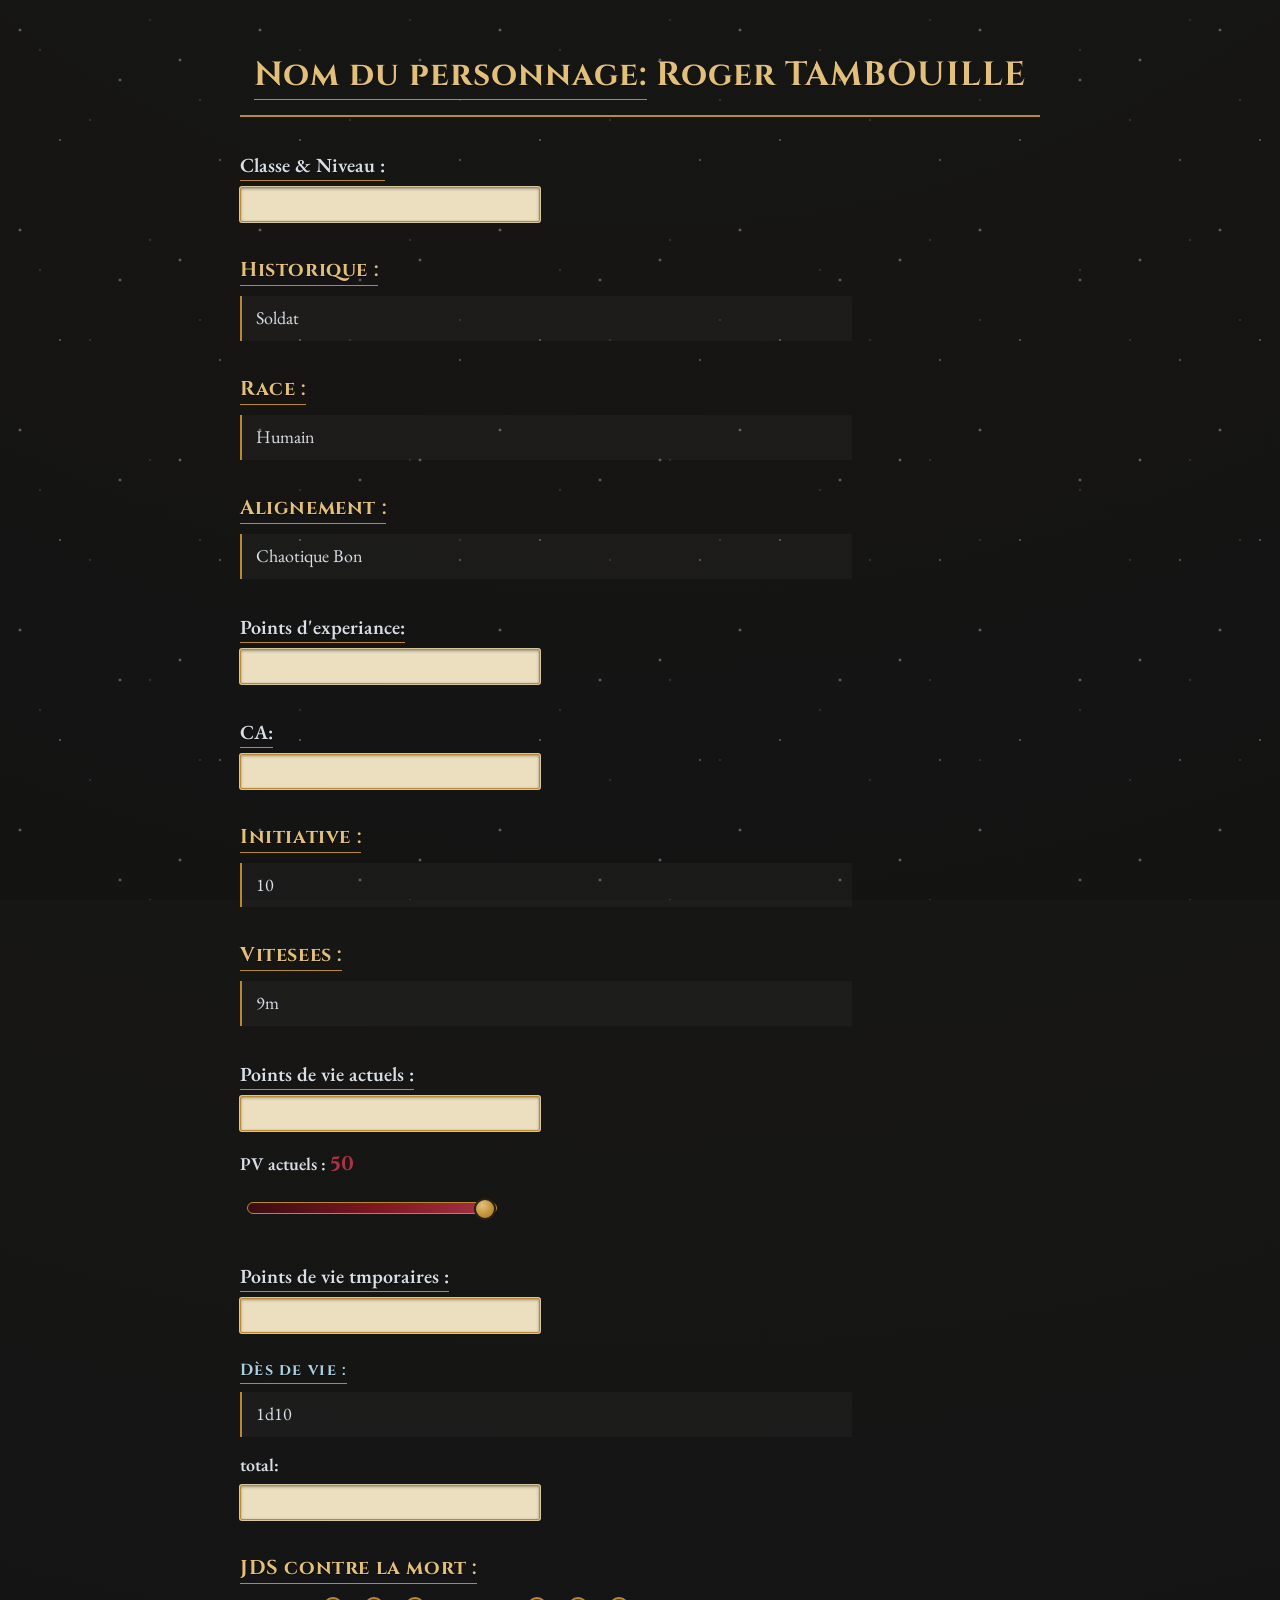
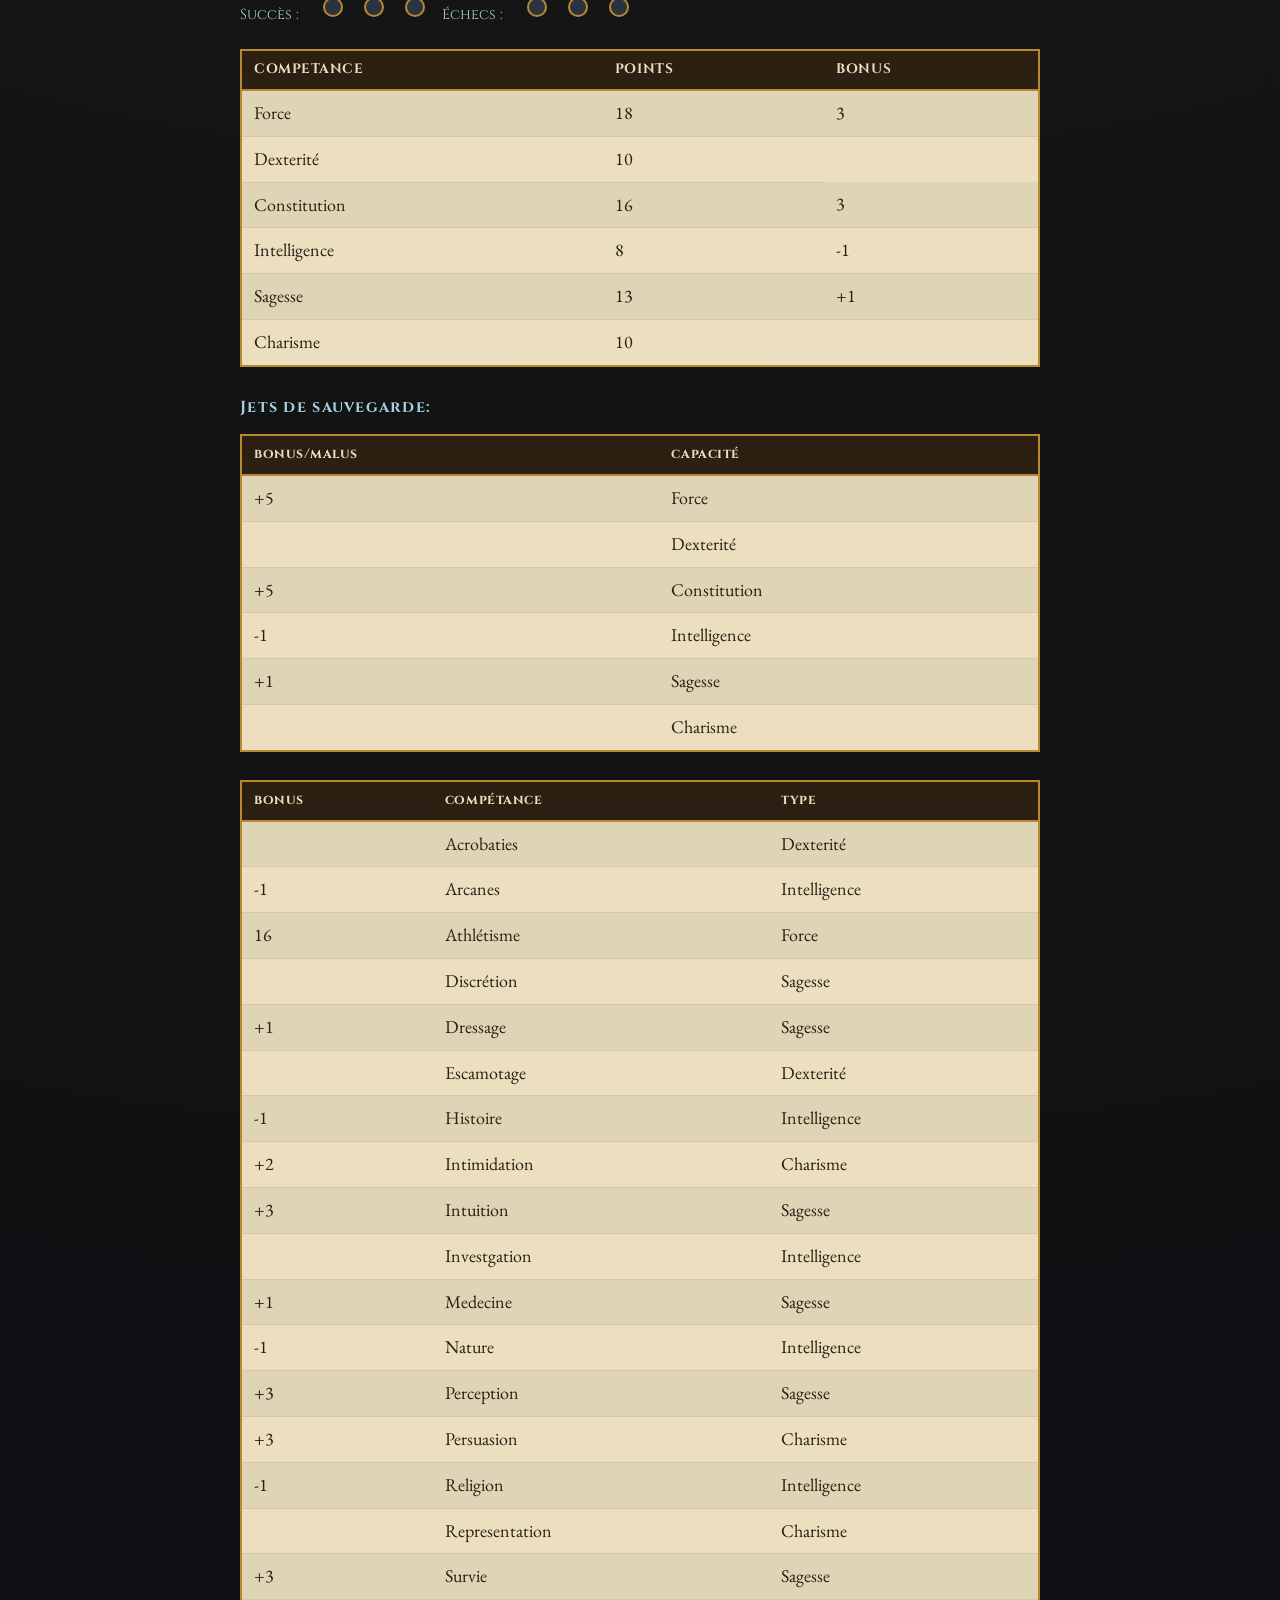
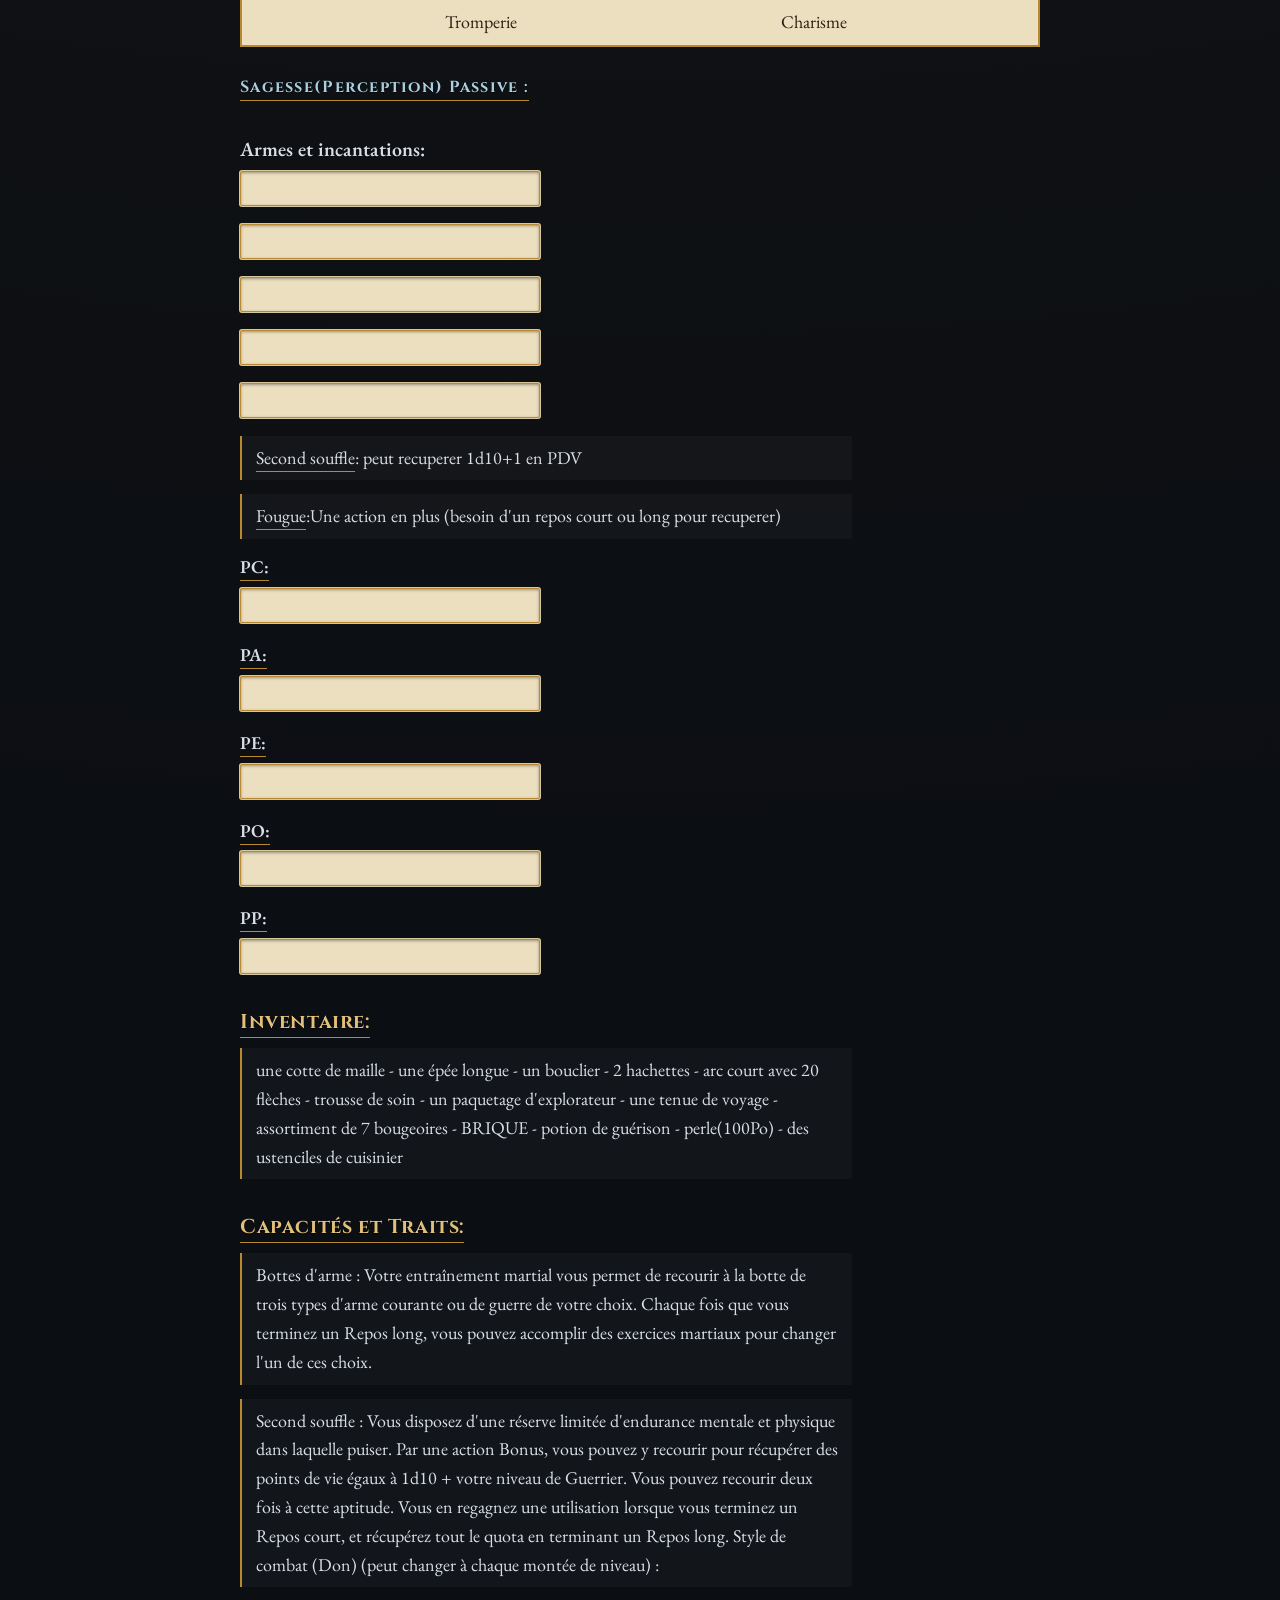
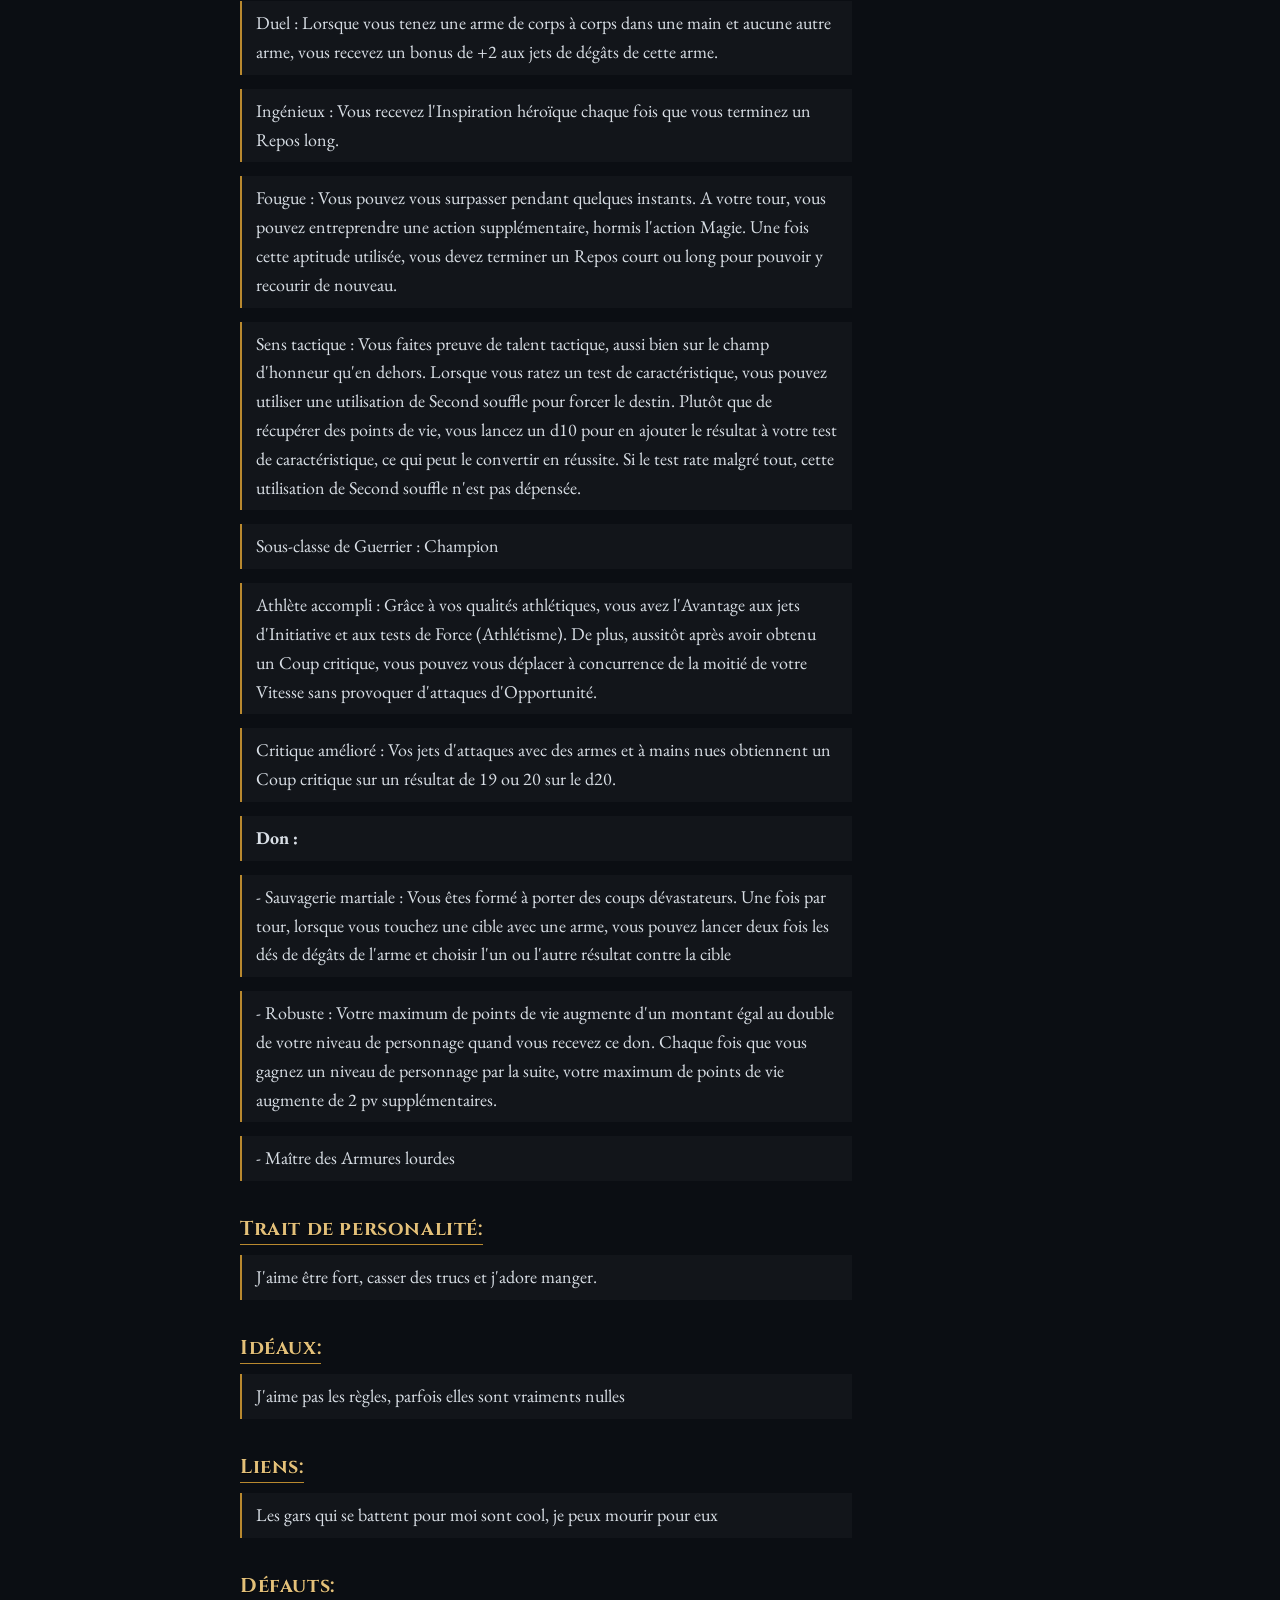
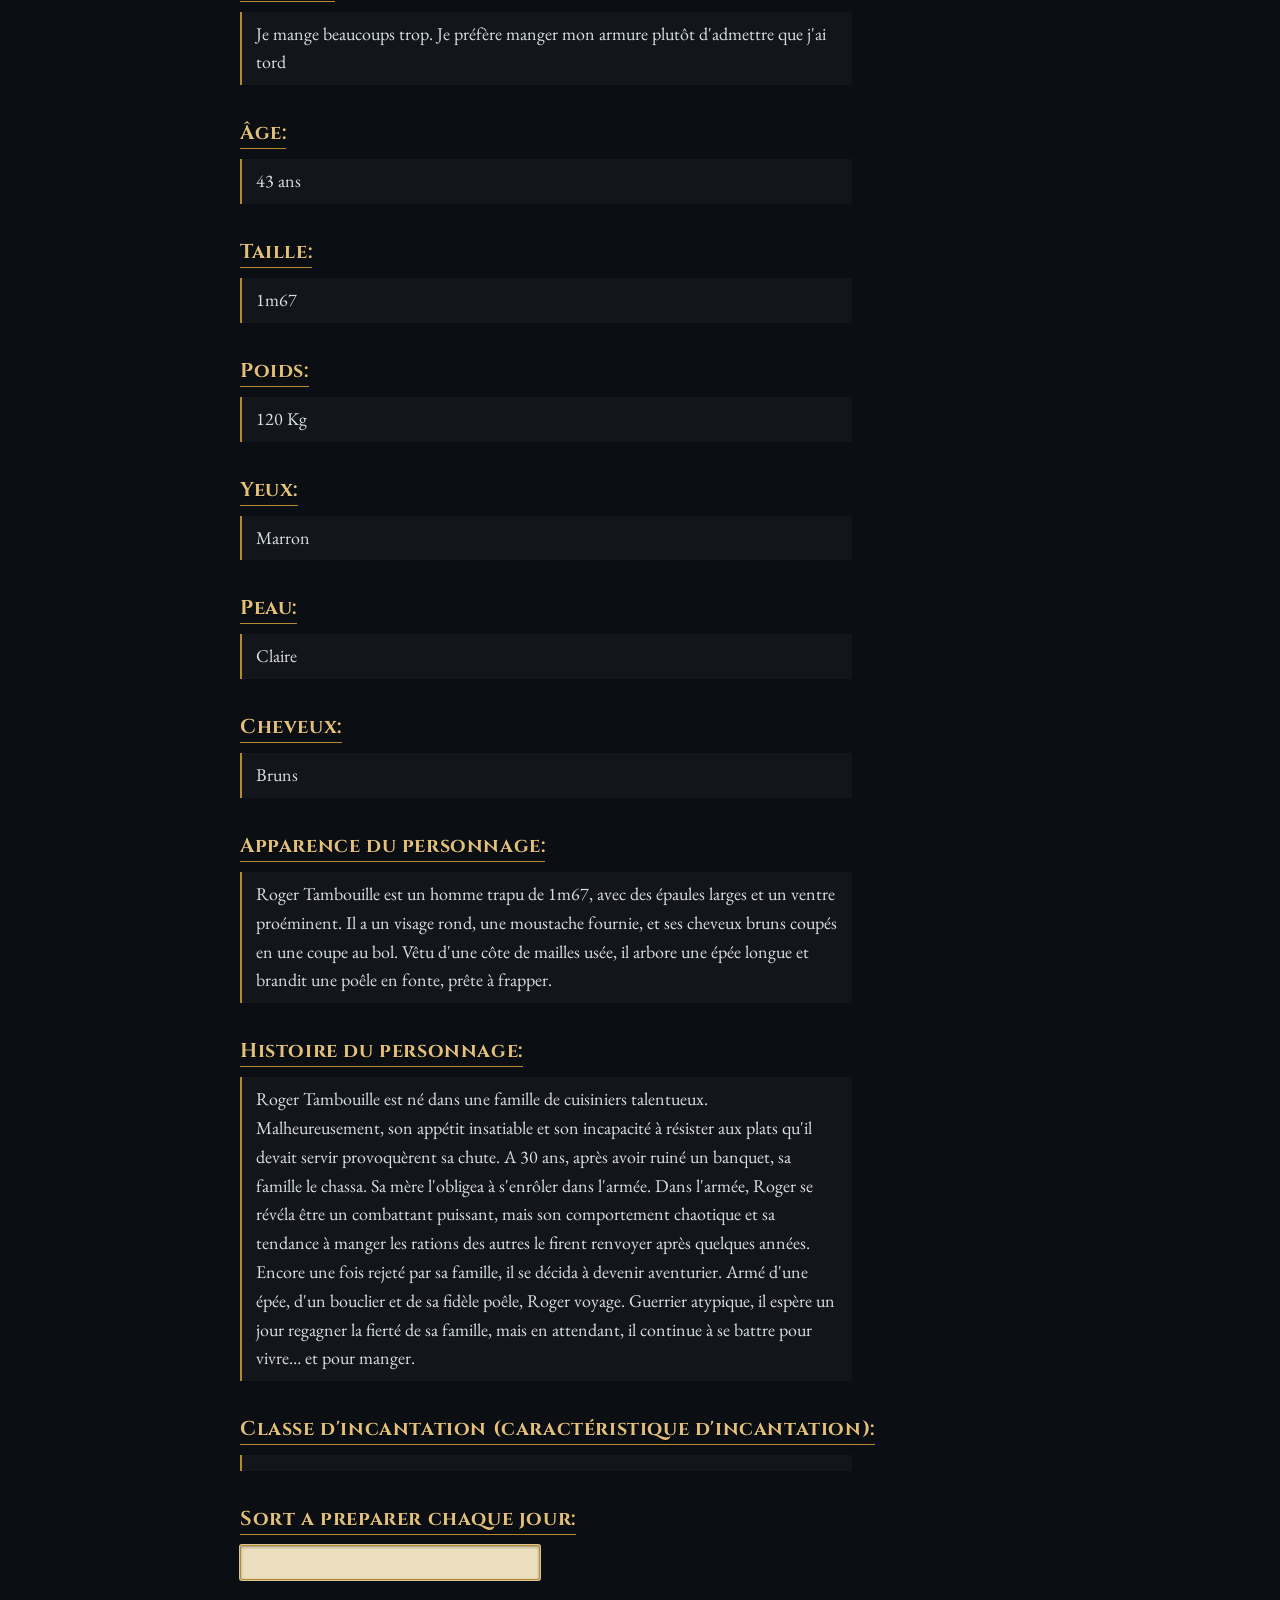
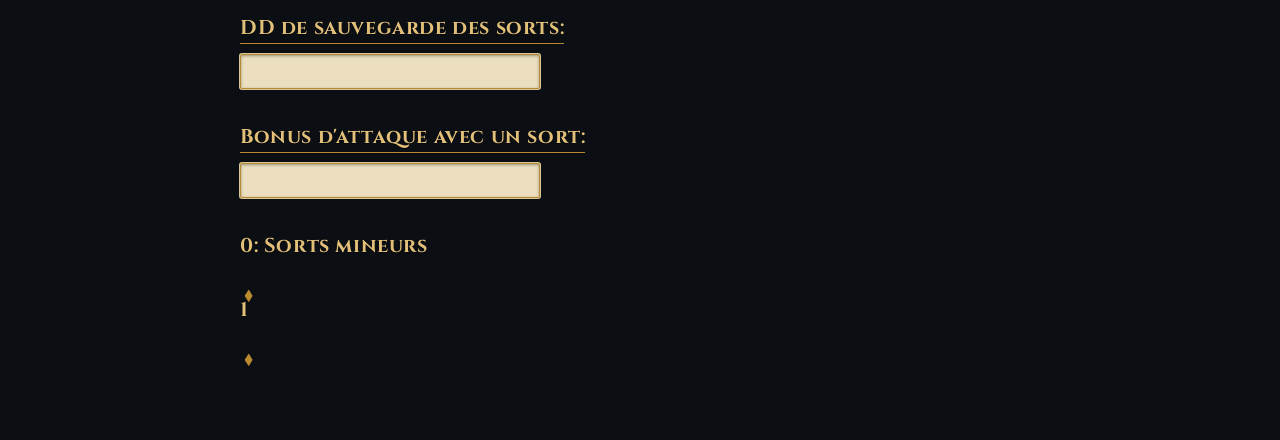
==== index.html @ 21cfb510 "Update index.html" ====
<!DOCTYPE html>
<html lang="fr">
<head>
  <meta charset="UTF-8">
	<meta name="viewport" content="width=device-width, initial-scale=1.0">
  <title>Page de Roger</title>
    <style>
    body { font-family: Arial; }
    .bloc { margin-bottom: 20px; }
    label { font-weight: bold; display: block; margin-bottom: 5px; }
    input, textarea { width: 300px; padding: 5px; }
  

  </style>
  <link rel="stylesheet" href="roger-2.css">
</head>



<body>
<h2> <u>Nom du personnage:</u> Roger TAMBOUILLE </h2>

<h3> <div class="bloc">
		<label for="clasniv"><u>Classe & Niveau :</u></label>
		<input type="text" id="clasniv">
	</div>
</h3> 

<h3> <u>Historique :</u></h3>
	<p> Soldat </p>
	
<h3> <u>Race :</u> </h3>
	<p> Humain</p>
	
<h3> <u>Alignement :</u></h3>
	<p> Chaotique Bon </p>

<h3> <div class="bloc">
		<label for="pdx"><u>Points d'experiance:</u></label>
		<input type="text" id="pdx">
	</div>
</h3>



<h3> 
	<div class="bloc">
		<label for="ca"><u>CA:</u></label>
		<input type="text" id="ca">
	</div>
</h3>

<h3> <u>Initiative :</u> </h3>
	<p> 10 </p>

<h3> <u>Vitesees :</u> </h3>
	<p> 9m </p>


<!-- l'idée c'est d'avoir une barre jaugé de la longueure que je mettrait dans le code
-->
<h3> 
	<div class="bloc">
		<label for="pdv"><u>Points de vie actuels :</u></label>
		<input type="text" id="pdv">
	</div>
</h3>

<label for="pvActuels">
  PV actuels : <span id="pvAffichage">50</span>
</label>

<input type="range" id="pvActuels" min="1" max="50" value="50">

<script>
  const pvSlider = document.getElementById("pvActuels");
  const pvAffichage = document.getElementById("pvAffichage");

  // Met à jour l'affichage quand on bouge le curseur
  pvSlider.addEventListener("input", () => {
    pvAffichage.textContent = pvSlider.value;
  });

  // Met à jour l'affichage au chargement de la page
  pvAffichage.textContent = pvSlider.value;
</script>
<h3>  
	<div class="bloc">
		<label for="pdvt"><u>Points de vie tmporaires :</u></label>
		<input type="text" id="pdvt">
	</div>
</h3>
<h5> <u>Dès de vie :</u> </h5>
	<p>1d10</p>

	<div class="bloc">
		<label for="tot">total:</label>
		<input type="text" id="tot">
	</div>

<h3> <u>JDS contre la mort :</u>  </h3>
<div class="death-saves">
  <p>Succès :</p>
  <label><input type="checkbox"></label>
  <label><input type="checkbox"></label>
  <label><input type="checkbox"></label>

  <p>Échecs :</p>
  <label><input type="checkbox"></label>
  <label><input type="checkbox"></label>
  <label><input type="checkbox"></label>
</div><!-- ici une case a coché-->



 <table>
	<tr>
		<th> COMPETANCE</th>
		<th> POINTS</th>
		<th> BONUS</th>
	</tr>
	<tr>
		<td> Force</td>
		<td> 18</td>
		<td>3</td>
	</tr>
	<tr>
		<td>Dexterité</td>
		<td>10</td>
		</td> </td>
	</tr>
	<tr>
		<td>Constitution</td>
		<td>16</td>
		<td>3</td>
	</tr>
	<tr>
		<td>Intelligence</td>
		<td>8</td>
		<td>-1</td>
	</tr>
	<tr>
		<td>Sagesse</td>
		<td>13</td>
		<td>+1</td>
	</tr>
	<tr>
		<td>Charisme</td>
		<td>10</td>
		<td> </td>
	</tr>
</table>

<h5>Jets de sauvegarde:</h5>

<table>
	<tr>
		<th>bonus/malus</th>
		<th>capacité</th>
	</tr>
	<tr>
		<td>+5</td>
		<td>Force</td>
	</tr>
	<tr>
		<td> </td>
		<td>Dexterité</td>
	</tr>
	<tr>
		<td>+5</td>
		<td>Constitution</td>
	</tr>
	<tr>
		<td>-1</td>
		<td>Intelligence</td>
	</tr>
	<tr>
		<td>+1</td>
		<td>Sagesse</td>
	<tr>
		<td> </td>
		<td>Charisme</td>
	</tr>
</table>

 <table>
	<tr>
		<th> bonus</th>
		<th> compétance</th>
		<th> type</th>
	</tr>
	<tr>
		<td> </td>
		<td> Acrobaties</td>
		<td>Dexterité</td>
	</tr>
	<tr>
		<td>-1</td>
		<td>Arcanes</td>
		<td>Intelligence</td>
	</tr>
	<tr>
		<td>16</td>
		<td>Athlétisme</td>
		<td>Force</td>
	</tr>
	<tr>
		<td></td>
		<td>Discrétion</td>
		<td>Sagesse</td>
	</tr>
	<tr>
		<td>+1</td>
		<td>Dressage</td>
		<td>Sagesse</td>
	</tr>
	<tr>
		<td> </td>
		<td>Escamotage</td>
		<td>Dexterité </td>
	</tr>
		<tr>
		<td> -1</td>
		<td> Histoire</td>
		<td>Intelligence</td>
	</tr>
	<tr>
		<td>+2</td>
		<td>Intimidation</td>
		<td>Charisme</td>
	</tr>
	<tr>
		<td>+3</td>
		<td>Intuition</td>
		<td>Sagesse</td>
	</tr>
	<tr>
		<td></td>
		<td>Investgation</td>
		<td>Intelligence</td>
	</tr>
	<tr>
		<td>+1</td>
		<td>Medecine</td>
		<td>Sagesse</td>
	</tr>
	<tr>
		<td>-1 </td>
		<td>Nature</td>
		<td>Intelligence </td>
	</tr>
	<tr>
		<td>+3</td>
		<td>Perception</td>
		<td>Sagesse</td>
	</tr>
	<tr>
		<td> +3</td>
		<td>Persuasion</td>
		<td>Charisme </td>
	</tr>
		<tr>
		<td> -1</td>
		<td> Religion</td>
		<td>Intelligence</td>
	</tr>
	<tr>
		<td></td>
		<td>Representation</td>
		<td>Charisme</td>
	</tr>
	<tr>
		<td>+3</td>
		<td>Survie</td>
		<td>Sagesse</td>
	</tr>
	<tr>
		<td></td>
		<td>Tromperie</td>
		<td>Charisme</td>
	</tr>

</table>
<h5><u>Sagesse(Perception) Passive :</u> </h5>


<h3><u>
	<div class="bloc">
		<label for="aei1">Armes et incantations:</label>
		<input type="text" id="aei1">
	</div>
</u></h3>
		<div class="bloc">
			<label for="aei2"></label>
			<input type="text" id="aei2">
		</div>
		<div class="bloc">
			<label for="aei3"></label>
			<input type="text" id="aei3">
		</div>
		<div class="bloc">
			<label for="aei4"></label>
			<input type="text" id="aei4">
		</div>
		<div class="bloc">
			<label for="aei5"></label>
			<input type="text" id="aei5">
		</div>	
<p><u>Second souffle</u>: peut recuperer 1d10+1 en PDV </p>
<p><u>Fougue</u>:Une action en plus (besoin d'un repos court ou long pour recuperer)</p>



 	<div class="bloc">
		<label for="pc"><u>PC:<u></label>
		<input type="text" id="pc">
	</div>

 
 	<div class="bloc">
		<label for="pa"><u>PA:</u></label>
		<input type="text" id="pa">
	</div>


 	<div class="bloc">
		<label for="pe"><u>PE:</u></label>
		<input type="text" id="pe">
	</div>


	<div class="bloc">
		<label for="po"><u>PO:</u></label>
		<input type="text" id="po">
	</div>


 	<div class="bloc">
		<label for="pp"><u>PP:</u></label>
		<input type="text" id="pp">
	</div>


<h3><u>Inventaire:</u></h3>
<p>une cotte de maille - une épée longue - un bouclier - 2 hachettes - arc court avec 20 flèches - trousse de soin - un paquetage d'explorateur - une tenue de voyage - assortiment de 7 bougeoires - BRIQUE - potion de guérison - perle(100Po) - des ustenciles de cuisinier
</p> 

<h3><u>Capacités et Traits:</u> </h3>
<p>Bottes d'arme :
Votre entraînement martial vous permet de recourir à la botte de trois types d'arme courante ou de guerre de votre choix. Chaque fois que vous terminez un Repos long, vous pouvez accomplir des exercices martiaux pour changer l'un de ces choix.
</p>
<p>Second souffle :
Vous disposez d'une réserve limitée d'endurance mentale et physique dans laquelle puiser. Par une action Bonus, vous pouvez y recourir pour récupérer des points de vie égaux à 1d10 + votre niveau de Guerrier. Vous pouvez recourir deux fois à cette aptitude. Vous en regagnez une utilisation lorsque vous terminez un Repos court, et récupérez tout le quota en terminant un Repos long.
Style de combat (Don) (peut changer à chaque montée de niveau) :
</p>
<p>
Duel :
Lorsque vous tenez une arme de corps à corps dans une main et aucune autre arme, vous recevez un bonus de +2 aux jets de dégâts de cette arme.
</p>
<p>Ingénieux :
Vous recevez l'Inspiration héroïque chaque fois que vous terminez un Repos long.
</p>
<p>
Fougue :
Vous pouvez vous surpasser pendant quelques instants. A votre tour, vous pouvez entreprendre une action supplémentaire, hormis l'action Magie. Une fois cette aptitude utilisée, vous devez terminer un Repos court ou long pour pouvoir y recourir de nouveau.
</p>
<p>
Sens tactique :
Vous faites preuve de talent tactique, aussi bien sur le champ d'honneur qu'en dehors. Lorsque vous ratez un test de caractéristique, vous pouvez utiliser une utilisation de Second souffle pour forcer le destin. Plutôt que de récupérer des points de vie, vous lancez un d10 pour en ajouter le résultat à votre test de caractéristique, ce qui peut le convertir en réussite. Si le test rate malgré tout, cette utilisation de Second souffle n'est pas dépensée.
</p>
<p>
Sous-classe de Guerrier : Champion
</p>
<p>Athlète accompli : Grâce à vos qualités athlétiques, vous avez l'Avantage aux jets d'Initiative et aux tests de Force (Athlétisme). De plus, aussitôt après avoir obtenu un Coup critique, vous pouvez vous déplacer à concurrence de la moitié de votre Vitesse sans provoquer d'attaques d'Opportunité.
</p>
<p>
Critique amélioré : Vos jets d'attaques avec des armes et à mains nues obtiennent un Coup critique sur un résultat de 19 ou 20 sur le d20.
</p>
<p>
<strong>Don :</strong>
</p>
<p>
- Sauvagerie martiale : Vous êtes formé à porter des coups dévastateurs. Une fois par tour, lorsque vous touchez une cible avec une arme, vous pouvez lancer deux fois les dés de dégâts de l'arme et choisir l'un ou l'autre résultat contre la cible
</p>
<p>
- Robuste : Votre maximum de points de vie augmente d'un montant égal au double de votre niveau de personnage quand vous recevez ce don. Chaque fois que vous gagnez un niveau de personnage par la suite, votre maximum de points de vie augmente de 2 pv supplémentaires.
</p>
<p>- Maître des Armures lourdes
</p>


<h3><u>Trait de personalité:</u></h3>
<p>J'aime être fort, casser des trucs et j'adore manger.</p>

<h3><u>Idéaux:</u></h3>
<p>J'aime pas les règles, parfois elles sont vraiments nulles </p>

<h3><u>Liens:</u></h3>
<p>Les gars qui se battent pour moi sont cool, je peux mourir pour eux</p>

<h3><u>Défauts:</u></h3>
<p>Je mange beaucoups trop. Je préfère manger mon armure plutôt d'admettre que j'ai tord</p>

<h3><u>Âge:</u></h3>
<p>43 ans </p>

<h3><u>Taille:</u></h3>
<p>1m67</p>

<h3><u>Poids:</u></h3>
<p>120 Kg </p>

<h3><u>Yeux:</u></h3>
<p>Marron</p>

<h3><u>Peau:</u></h3>
<p>Claire</p>

<h3><u>Cheveux: </u></h3>
<p>Bruns</p>

<h3><u>Apparence du personnage:</u></h3>
<p>Roger Tambouille est un homme trapu de 1m67, avec des épaules larges et un ventre proéminent. Il a un visage rond, une moustache fournie, et ses cheveux bruns coupés en une coupe au bol. Vêtu d'une côte de mailles usée, il arbore une épée longue et brandit une poêle en fonte, prête à frapper.</p>

<h3><u>Histoire du personnage:</u></h3>
<p>Roger Tambouille est né dans une famille de cuisiniers talentueux. Malheureusement, son appétit insatiable et son incapacité à résister aux plats qu'il devait servir provoquèrent sa chute. A 30 ans, après avoir ruiné un banquet, sa famille le chassa. Sa mère l'obligea à s'enrôler dans l'armée. Dans l'armée, Roger se révéla être un combattant puissant, mais son comportement chaotique et sa tendance à manger les rations des autres le firent renvoyer après quelques années. Encore une fois rejeté par sa famille, il se décida à devenir aventurier. Armé d'une épée, d'un bouclier et de sa fidèle poêle, Roger voyage. Guerrier atypique, il espère un jour regagner la fierté de sa famille, mais en attendant, il continue à se battre pour vivre… et pour manger.</p>
 
 

<h3><u>Classe d'incantation (caractéristique d'incantation):</u></h3>
<p></p>

	<div class="bloc">
		<label for="sap"><h3><u>Sort a preparer chaque jour:</u></h3></label>
		<input type="text" id="sap">
	</div>
	
		<div class="bloc">
		<label for="dds"><h3><u>DD de sauvegarde des sorts:</u></h3></label>
		<input type="text" id="dds">
	</div>
		<div class="bloc">
		<label for="bas"><h3><u>Bonus d'attaque avec un sort:</u></h3></label>
		<input type="text" id="bas">
	</div>
	
<u><h3>0: Sorts mineurs</h3></u>
<ul>
	<li></li>
</ul>

<u><h3>1</h3></u>
<ul>
	<li></li>
</ul>

 
 
 
 
<script>
    // Liste des champs à sauvegarder
    const champs = ["clasniv", "pdx", "ca","pdv","pdvt","aei1","aei2","aei3","aei4","aei5","pc","pa","pe","po","pp","sap","dds","bas",];

    // Charger les données sauvegardées
    champs.forEach(id => {
      const champ = document.getElementById(id);
      champ.value = localStorage.getItem(id) || "";

      // Sauvegarder à chaque modification
      champ.addEventListener("input", () => {
        localStorage.setItem(id, champ.value);
      });
    });
	

  </script>
  
  
</body>
</html>
---- roger-2.css ----
/* =========================================================================
   FICHE DE PERSONNAGE — ROGER TAMBOUILLE
   Feuille de style « donjon enneigé »
   -------------------------------------------------------------------------
   Ambiance recherchée : un vieux grimoire de guerrier posé dans une salle
   de garde, la nuit, pendant que la neige tombe dehors. On mélange :
     - du parchemin/cuir pour les zones de saisie et les tableaux,
     - de l'or gravé pour les titres,
     - du rouge sang pour les éléments liés au combat (PV, alignement...),
     - un fond nocturne avec de la neige animée en CSS pur.

   Chaque bloc de règles est commenté pour expliquer POURQUOI il est là,
   pas seulement ce qu'il fait. N'hésite pas à changer les variables de
   couleur tout en haut : tout le reste du fichier suit automatiquement.
   ========================================================================= */


/* -------------------------------------------------------------------------
   1) POLICES D'ÉCRITURE
   On importe deux polices Google Fonts :
   - "Cinzel" : lettres capitales gravées façon pierre romaine/bannière,
     utilisée uniquement pour les titres (h2, h3, h5, en-têtes de tableau).
   - "EB Garamond" : une serif classique et très lisible pour tout le texte
     courant (paragraphes, champs, tableaux), pour ne pas fatiguer l'oeil
     sur un long texte comme l'historique du personnage.
   On ne prend que 2 familles de police (pas plus), avec des rôles bien
   distincts, comme recommandé pour éviter l'effet "sapin de Noël".
   ------------------------------------------------------------------------- */
@import url('https://fonts.googleapis.com/css2?family=Cinzel:wght@500;700&family=EB+Garamond:ital,wght@0,400;0,600;1,400&display=swap');


/* -------------------------------------------------------------------------
   2) VARIABLES DE COULEUR (le "token system")
   Centraliser les couleurs ici permet de changer toute l'ambiance du site
   en modifiant seulement ces lignes, sans devoir chercher dans tout le
   fichier. Les noms sont volontairement thématiques pour s'y retrouver.
   ------------------------------------------------------------------------- */
:root {
  --nuit:        #0b0e13; /* fond général : ciel nocturne presque noir */
  --pierre:      #1b222b; /* panneaux / zones "pierre de donjon" */
  --pierre-clair:#2a3441; /* variante plus claire pour les survols, bordures internes */

  --parchemin:       #ecdfc0; /* fond des champs de saisie et des tableaux */
  --parchemin-ombre: #d8c79a; /* ombre / bordure interne du parchemin */
  --encre:           #2b2013; /* texte écrit "à l'encre" sur le parchemin */

  --or:        #b9892f; /* bordures et titres dorés */
  --or-clair:  #e3c079; /* reflet doré (survols, texte en évidence) */

  --sang:       #7c1620; /* rouge sang : PV, alignement, accents de combat */
  --sang-clair: #a83345; /* variante plus vive pour la barre de vie */

  --glace: #a9cfe0; /* bleu glace : liens visuels avec la neige/l'hiver */

  --texte-clair: #d9dfe6; /* texte principal, lisible sur fond sombre */
  --texte-att:   #9aa7b4; /* texte secondaire un peu plus discret */
}


/* -------------------------------------------------------------------------
   3) RÉINITIALISATION DOUCE
   On ne fait pas un gros "reset CSS" complet (le HTML est simple), mais on
   remet une base propre pour que nos règles se comportent partout pareil.
   box-sizing:border-box évite les mauvaises surprises de largeur quand on
   ajoute des bordures/paddings sur les champs plus loin.
   ------------------------------------------------------------------------- */
*,
*::before,
*::after {
  box-sizing: border-box;
}


/* -------------------------------------------------------------------------
   4) FOND DE PAGE + NEIGE ANIMÉE (100% CSS, aucune image nécessaire)
   -------------------------------------------------------------------------
   Le "body" reçoit :
   - un dégradé radial très sombre qui imite une lueur de torche discrète
     derrière la page, pour éviter un aplat de couleur plat et sans vie ;
   - une largeur maximale + centrage, pour que le texte ne s'étale pas sur
     toute la largeur d'un grand écran (on garde des lignes lisibles) ;
   - "position: relative" est nécessaire pour que la neige (positionnée en
     "fixed" sur les pseudo-éléments ::before/::after ci-dessous) reste bien
     calée sur toute la fenêtre, derrière le contenu.
   ------------------------------------------------------------------------- */
body {
  position: relative;
  min-height: 100vh;
  max-width: 880px;      /* largeur confortable de lecture, comme une page de grimoire */
  margin: 0 auto;         /* centre la page dans la fenêtre */
  padding: 48px 40px 96px;

  background-color: var(--nuit);
  background-image:
    radial-gradient(circle at 50% -10%, rgba(185, 137, 47, 0.10), transparent 55%);

  font-family: 'EB Garamond', Georgia, serif; /* remplace le Arial défini dans le <style> interne */
  font-size: 18px;
  line-height: 1.6;
  color: var(--texte-clair);

  overflow-x: hidden; /* évite une barre de scroll horizontale à cause des flocons */
}

/* Chaque pseudo-élément est une "nappe" de flocons.
   Le flocon lui-même est simplement un petit point blanc dessiné par un
   dégradé radial ; on répète ce motif sur une grande zone (background-size)
   pour obtenir plusieurs flocons d'un coup, puis on anime "background-position"
   verticalement pour donner l'illusion qu'ils tombent. Deux nappes avec des
   tailles/vitesses différentes créent un léger effet de profondeur (parallaxe). */
body::before,
body::after {
  content: "";
  position: fixed;
  inset: 0;               /* couvre tout l'écran, quel que soit le scroll */
  pointer-events: none;   /* la neige ne doit jamais bloquer les clics sur les champs */
  z-index: 0;
  background-repeat: repeat;
  opacity: 0.6;
}

body::before {
  /* Nappe "proche" : flocons plus gros, tombent plus vite */
  background-image:
    radial-gradient(2px 2px at 20px 30px, #fff, transparent),
    radial-gradient(2px 2px at 120px 80px, #fff, transparent),
    radial-gradient(1.5px 1.5px at 60px 140px, #fff, transparent),
    radial-gradient(2px 2px at 180px 60px, #fff, transparent),
    radial-gradient(1.5px 1.5px at 220px 160px, #fff, transparent);
  background-size: 240px 200px;
  animation: chute-neige 9s linear infinite;
}

body::after {
  /* Nappe "lointaine" : flocons plus petits et plus lents = effet de profondeur */
  background-image:
    radial-gradient(1px 1px at 40px 50px, #fff, transparent),
    radial-gradient(1px 1px at 150px 20px, #fff, transparent),
    radial-gradient(1px 1px at 90px 120px, #fff, transparent),
    radial-gradient(1px 1px at 200px 100px, #fff, transparent);
  background-size: 260px 220px;
  animation: chute-neige 16s linear infinite;
  opacity: 0.35;
}

@keyframes chute-neige {
  from { background-position: 0 0; }
  to   { background-position: 0 1000px; } /* fait défiler le motif vers le bas à l'infini */
}

/* Respect des personnes sensibles aux animations : on coupe la neige
   si le système demande de réduire les mouvements. */
@media (prefers-reduced-motion: reduce) {
  body::before,
  body::after {
    animation: none;
  }
}

/* Tout le contenu réel du personnage passe au-dessus de la neige
   grâce à z-index, puisque le fond est en position fixed derrière. */
body > * {
  position: relative;
  z-index: 1;
}


/* -------------------------------------------------------------------------
   5) TITRES (h2, h3, h5) — l'écriture "gravée"
   -------------------------------------------------------------------------
   Le HTML met beaucoup de texte dans des <h3>, y compris parfois des
   <div class="bloc"> entiers (label + input). On stylise donc h3 avec
   prudence : les propriétés choisies ici (police, couleur, espacement)
   sont toutes des propriétés qui SE VOIENT sur le texte des titres, mais
   on redéfinit explicitement la police/couleur des champs plus bas pour
   qu'ils ne récupèrent pas ce style "gravé" par héritage.
   ------------------------------------------------------------------------- */
h2, h3, h5 {
  font-family: 'Cinzel', 'Times New Roman', serif;
  font-weight: 700;
  color: var(--or-clair);
  letter-spacing: 0.03em;   /* légèrement espacé : effet "lettres gravées" */
  margin: 1.6em 0 0.5em;
  text-shadow: 0 1px 0 rgba(0, 0, 0, 0.6); /* donne un léger relief, comme du métal repoussé */
}

h2 {
  font-size: 2.1rem;
  text-align: center;
  border-bottom: 2px solid var(--or);
  padding-bottom: 0.4em;
  margin-top: 0;
}

h3 {
  font-size: 1.25rem;
}

h5 {
  font-size: 1rem;
  color: var(--glace); /* les sous-titres passent en teinte "glace" pour bien les distinguer des h3 */
  letter-spacing: 0.08em;
}

/* Le HTML utilise beaucoup <u> pour souligner les titres. On retire le
   soulignement par défaut (trop scolaire) et on le remplace par un petit
   filet doré sous le texte, plus proche d'un style "bannière héraldique". */
u {
  text-decoration: none;
  border-bottom: 1px solid var(--or);
  padding-bottom: 2px;
}


/* -------------------------------------------------------------------------
   6) CHAMPS DE SAISIE (text) ET TEXTAREA — le "parchemin"
   -------------------------------------------------------------------------
   Idée : chaque champ où le joueur écrit ressemble à une bande de
   parchemin encastrée dans la pierre. On force explicitement la police
   et la couleur ici (au lieu de compter sur l'héritage) car ces champs
   sont parfois nichés dans des <h3>, qui ont leur propre style de titre.
   ------------------------------------------------------------------------- */
input[type="text"],
textarea {
  font-family: 'EB Garamond', Georgia, serif;
  font-weight: 600;
  font-size: 1rem;
  letter-spacing: normal;   /* annule l'espacement des titres si le champ est dans un <h3> */
  color: var(--encre);

  width: 300px;
  padding: 6px 10px;
  background: var(--parchemin);
  border: 1px solid var(--or);
  border-radius: 2px;       /* presque droit : on évite le style "carte SaaS" tout arrondi */
  box-shadow:
    inset 0 1px 3px rgba(0, 0, 0, 0.35), /* légère ombre intérieure = papier légèrement creusé */
    0 0 0 1px var(--parchemin-ombre);    /* fin liseré supplémentaire autour du parchemin */
}

/* État de focus clavier : indispensable pour l'accessibilité (on doit
   toujours voir quel champ est actif quand on navigue au clavier). */
input[type="text"]:focus,
textarea:focus {
  outline: none;
  border-color: var(--glace);
  box-shadow:
    inset 0 1px 3px rgba(0, 0, 0, 0.35),
    0 0 0 2px var(--glace);
}

label {
  font-family: 'EB Garamond', Georgia, serif;
  font-weight: 600;
  letter-spacing: normal;
  color: var(--texte-clair);
  margin-bottom: 6px;
}

.bloc {
  margin-bottom: 18px;
}


/* -------------------------------------------------------------------------
   7) CURSEUR DE POINTS DE VIE — transformé en "barre de vie"
   -------------------------------------------------------------------------
   On reprend et complète la règle déjà présente dans ce fichier
   (input[type="range"]) : plutôt qu'un curseur gris générique, on le
   redessine pour qu'il ressemble à une jauge de vie de jeu de rôle,
   ce qui colle directement au contenu (les PV du personnage).
   Les pseudo-éléments -webkit-/-moz- sont nécessaires car les navigateurs
   ne stylisent pas les curseurs "range" de la même façon en CSS standard.
   ------------------------------------------------------------------------- */
input[type="range"] {
  width: 260px;
  margin-top: 10px;
  -webkit-appearance: none; /* on retire le style natif du navigateur pour repartir de zéro */
  appearance: none;
  background: transparent;
}

/* Le "rail" du curseur : un dégradé rouge sombre → rouge vif, comme une
   jauge qui se remplit de sang/vitalité. */
input[type="range"]::-webkit-slider-runnable-track {
  height: 12px;
  border-radius: 6px;
  background: linear-gradient(90deg, #3a0d12, var(--sang), var(--sang-clair));
  border: 1px solid var(--or);
}
input[type="range"]::-moz-range-track {
  height: 12px;
  border-radius: 6px;
  background: linear-gradient(90deg, #3a0d12, var(--sang), var(--sang-clair));
  border: 1px solid var(--or);
}

/* Le curseur (le "poignet" qu'on déplace) : un petit médaillon doré,
   pour rappeler une pièce d'armure ou un pommeau d'épée. */
input[type="range"]::-webkit-slider-thumb {
  -webkit-appearance: none;
  margin-top: -5px; /* recentre le pommeau sur le rail, qui fait 12px de haut */
  width: 22px;
  height: 22px;
  border-radius: 50%;
  background: radial-gradient(circle at 35% 30%, var(--or-clair), var(--or) 70%);
  border: 2px solid var(--encre);
  cursor: pointer;
}
input[type="range"]::-moz-range-thumb {
  width: 22px;
  height: 22px;
  border-radius: 50%;
  background: radial-gradient(circle at 35% 30%, var(--or-clair), var(--or) 70%);
  border: 2px solid var(--encre);
  cursor: pointer;
}

/* Le nombre de PV affiché à côté du curseur : on le met en évidence en
   rouge sang et en gras, comme une statistique de combat importante. */
#pvAffichage {
  font-family: 'Cinzel', serif;
  font-weight: 700;
  color: var(--sang-clair);
  font-size: 1.1em;
}


/* -------------------------------------------------------------------------
   8) JETS DE SAUVEGARDE CONTRE LA MORT — cases à cocher en "sceaux de cire"
   -------------------------------------------------------------------------
   On transforme les cases à cocher toutes simples en petits ronds façon
   sceau de cire : dorées une fois cochées. Comme il n'y a pas de classe
   distincte dans le HTML actuel pour différencier "Succès" et "Échecs",
   le style reste volontairement neutre ; si tu ajoutes un jour une classe
   "succes"/"echec" sur les cases, tu pourras dupliquer cette règle avec
   des couleurs différentes par groupe (vert doré / rouge sombre).
   ------------------------------------------------------------------------- */
.death-saves {
  display: flex;
  flex-wrap: wrap;
  align-items: center;
  gap: 10px 14px;
  margin: 10px 0;
}

.death-saves p {
  margin: 0 6px 0 0;
  padding: 0;
  background: none;
  border-left: none;
  font-family: 'Cinzel', serif;
  font-size: 0.9rem;
  color: var(--glace);
}

.death-saves input[type="checkbox"] {
  -webkit-appearance: none;
  appearance: none;
  width: 20px;
  height: 20px;
  border-radius: 50%;
  border: 2px solid var(--or);
  background: var(--pierre-clair);
  cursor: pointer;
  display: inline-block;
  position: relative;
}

/* Une fois cochée, la case se "remplit" comme un sceau de cire pressé. */
.death-saves input[type="checkbox"]:checked {
  background: radial-gradient(circle at 35% 30%, var(--or-clair), var(--sang) 75%);
  border-color: var(--or-clair);
}


/* -------------------------------------------------------------------------
   9) TABLEAUX — registre / grimoire de compétences
   -------------------------------------------------------------------------
   Les 3 tableaux (caractéristiques, jets de sauvegarde, compétences) ont
   ici un traitement "page de registre" : fond parchemin, en-tête doré,
   lignes alternées pour faciliter la lecture d'un long tableau (celui des
   18 compétences en particulier).
   ------------------------------------------------------------------------- */
table {
  width: 100%;
  border-collapse: collapse; /* évite les doubles bordures entre cellules */
  margin: 14px 0 28px;
  background: var(--parchemin);
  border: 2px solid var(--or);
  font-family: 'EB Garamond', Georgia, serif;
  color: var(--encre);
}

th, td {
  padding: 8px 12px;
  border-bottom: 1px solid var(--parchemin-ombre);
  text-align: left;
}

th {
  font-family: 'Cinzel', serif;
  font-size: 0.85rem;
  letter-spacing: 0.04em;
  color: var(--parchemin);
  background: linear-gradient(180deg, #2a1f10, var(--encre));
  border-bottom: 2px solid var(--or);
}

/* Une ligne sur deux légèrement plus sombre : ça aide énormément à suivre
   une ligne des yeux dans le grand tableau des 18 compétences. */
tr:nth-child(even) td {
  background: rgba(0, 0, 0, 0.05);
}

/* Petit confort de lecture : la ligne survolée à la souris se surligne,
   utile pour retrouver rapidement un bonus pendant une partie. */
tr:hover td {
  background: rgba(185, 137, 47, 0.18);
}


/* -------------------------------------------------------------------------
   10) LISTES (ul/li) — puces en losange doré plutôt qu'un simple point
   -------------------------------------------------------------------------
   "list-style: none" retire la puce ronde par défaut, puis on la
   recrée nous-mêmes avec ::before pour avoir un symbole thématique
   (un petit losange, comme un blason) au lieu d'un point noir standard.
   ------------------------------------------------------------------------- */
ul {
  list-style: none;
  margin: 0.5em 0 1em;
  padding-left: 0.2em;
}

li {
  position: relative;
  padding-left: 1.4em;
  margin-bottom: 0.4em;
  color: var(--texte-clair);
}

li::before {
  content: "◆";           /* le losange qui remplace le point de liste classique */
  position: absolute;
  left: 0;
  color: var(--or);
  font-size: 0.75em;
  top: 0.25em;
}


/* -------------------------------------------------------------------------
   11) PARAGRAPHES DE TEXTE (historique, apparence, capacités...)
   -------------------------------------------------------------------------
   Ce sont souvent les plus longs blocs de texte de la fiche : on limite
   leur largeur de lecture et on ajoute un léger fond "pierre" avec une
   bordure gauche dorée, comme une note en marge d'un vieux livre. Comme
   le CSS ne peut pas lire le contenu d'un paragraphe, ce même cadre
   s'applique à tous les <p> (y compris les courtes lignes comme
   "Soldat" ou "Humain") : le résultat reste cohérent, chaque information
   a sa petite fiche encadrée.
   ------------------------------------------------------------------------- */
p {
  max-width: 68ch;         /* longueur de ligne confortable pour la lecture (< 80 caractères) */
  color: var(--texte-clair);
  background: rgba(255, 255, 255, 0.03);
  border-left: 2px solid var(--or);
  padding: 8px 14px;
  margin: 6px 0 14px;
}


/* -------------------------------------------------------------------------
   12) SÉLECTION DE TEXTE ET BARRE DE DÉFILEMENT
   -------------------------------------------------------------------------
   Petits détails d'ambiance : quand on sélectionne du texte à la souris,
   ou quand on utilise la barre de défilement, on garde les couleurs du
   thème au lieu du bleu/gris par défaut du navigateur.
   ------------------------------------------------------------------------- */
::selection {
  background: var(--or);
  color: var(--encre);
}

::-webkit-scrollbar {
  width: 12px;
}
::-webkit-scrollbar-track {
  background: var(--nuit);
}
::-webkit-scrollbar-thumb {
  background: var(--or);
  border-radius: 6px;
  border: 3px solid var(--nuit); /* crée une marge visuelle autour du "pouce" doré */
}


/* -------------------------------------------------------------------------
   13) ADAPTATION MOBILE
   -------------------------------------------------------------------------
   Sur petit écran, les champs à largeur fixe (300px) et les tableaux
   larges débordent. On les fait passer en pleine largeur et on réduit
   un peu les paddings/tailles de police pour que tout reste lisible.
   ------------------------------------------------------------------------- */
@media (max-width: 600px) {
  body {
    padding: 28px 18px 64px;
    font-size: 16px;
  }

  input[type="text"],
  textarea,
  input[type="range"] {
    width: 100%;
  }

  h2 {
    font-size: 1.6rem;
  }

  table {
    font-size: 0.85rem;
  }

  th, td {
    padding: 6px 8px;
  }
}


/* -------------------------------------------------------------------------
   14) BLASON EN FILIGRANE (stark.png) — écusson centré
   -------------------------------------------------------------------------
   Cette version de stark.png est un écusson (fond parchemin/vert) qui a
   déjà un fond transparent tout autour de la forme : pas besoin de le
   détourer, on l'utilise tel quel. À garder dans le même dossier que
   roger.css.

   Contrairement à l'essai précédent (grand filigrane qui débordait des
   bords), on le garde ici à taille raisonnable et bien centré, comme un
   sceau posé au milieu de la page plutôt qu'une texture de fond.
   ------------------------------------------------------------------------- */
body {
  background-image:
    radial-gradient(circle at 50% -10%, rgba(185, 137, 47, 0.10), transparent 55%),
    url('stark.png');
  background-repeat: no-repeat, no-repeat;
  background-position: center top, center center;
  /* taille fixe et modeste (~300px de large), au lieu d'un pourcentage
     de la page : l'écusson garde une taille stable et raisonnable quelle
     que soit la largeur de la fenêtre. */
  background-size: auto, 300px auto;
  background-attachment: scroll, fixed;
}

/* Voile sombre superposé au blason (et à la neige lointaine, qui utilise
   le même pseudo-élément) : ça l'assombrit juste assez pour qu'il reste
   discret derrière le texte, sans effacer ses couleurs (parchemin/vert). */
body::after {
  background-image:
    radial-gradient(1px 1px at 40px 50px, #fff, transparent),
    radial-gradient(1px 1px at 150px 20px, #fff, transparent),
    radial-gradient(1px 1px at 90px 120px, #fff, transparent),
    radial-gradient(1px 1px at 200px 100px, #fff, transparent),
    linear-gradient(rgba(11, 14, 19, 0.6), rgba(11, 14, 19, 0.6));
  background-size: 260px 220px, 260px 220px, 260px 220px, 260px 220px, cover;
}
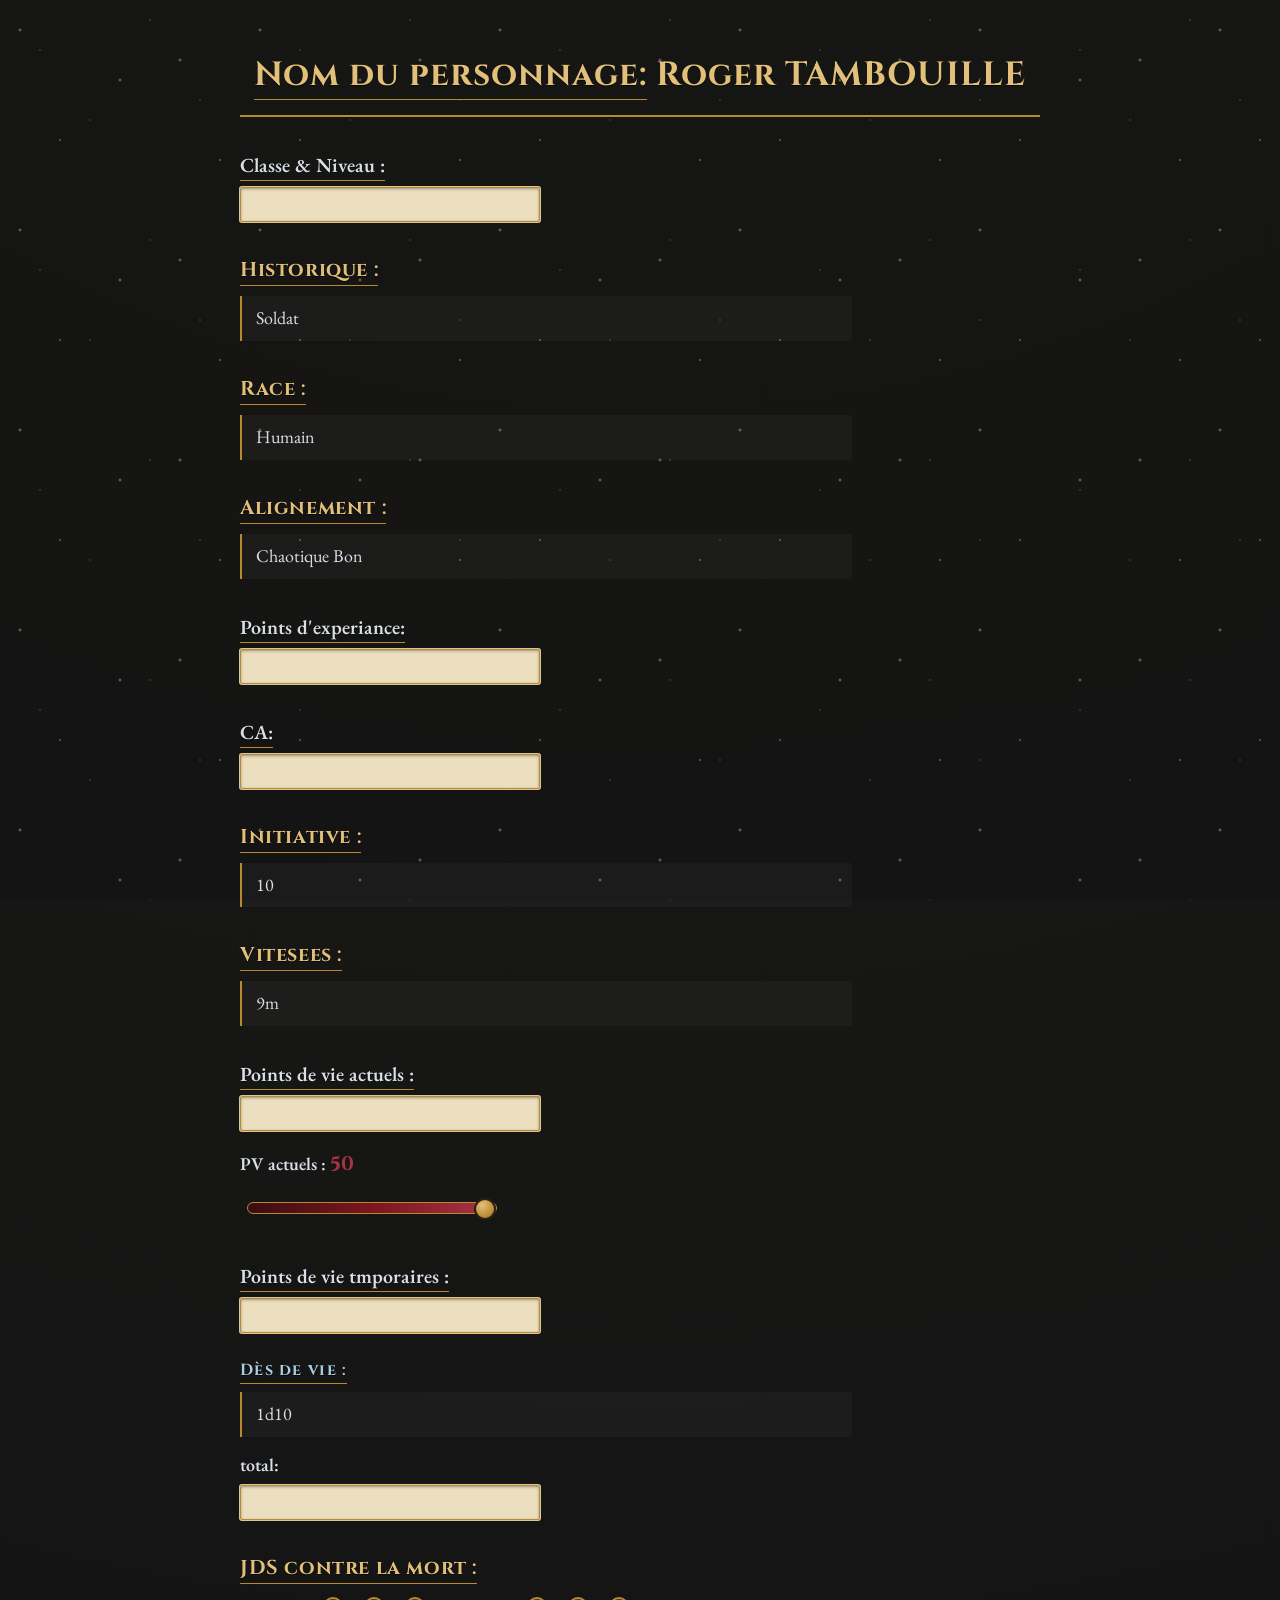
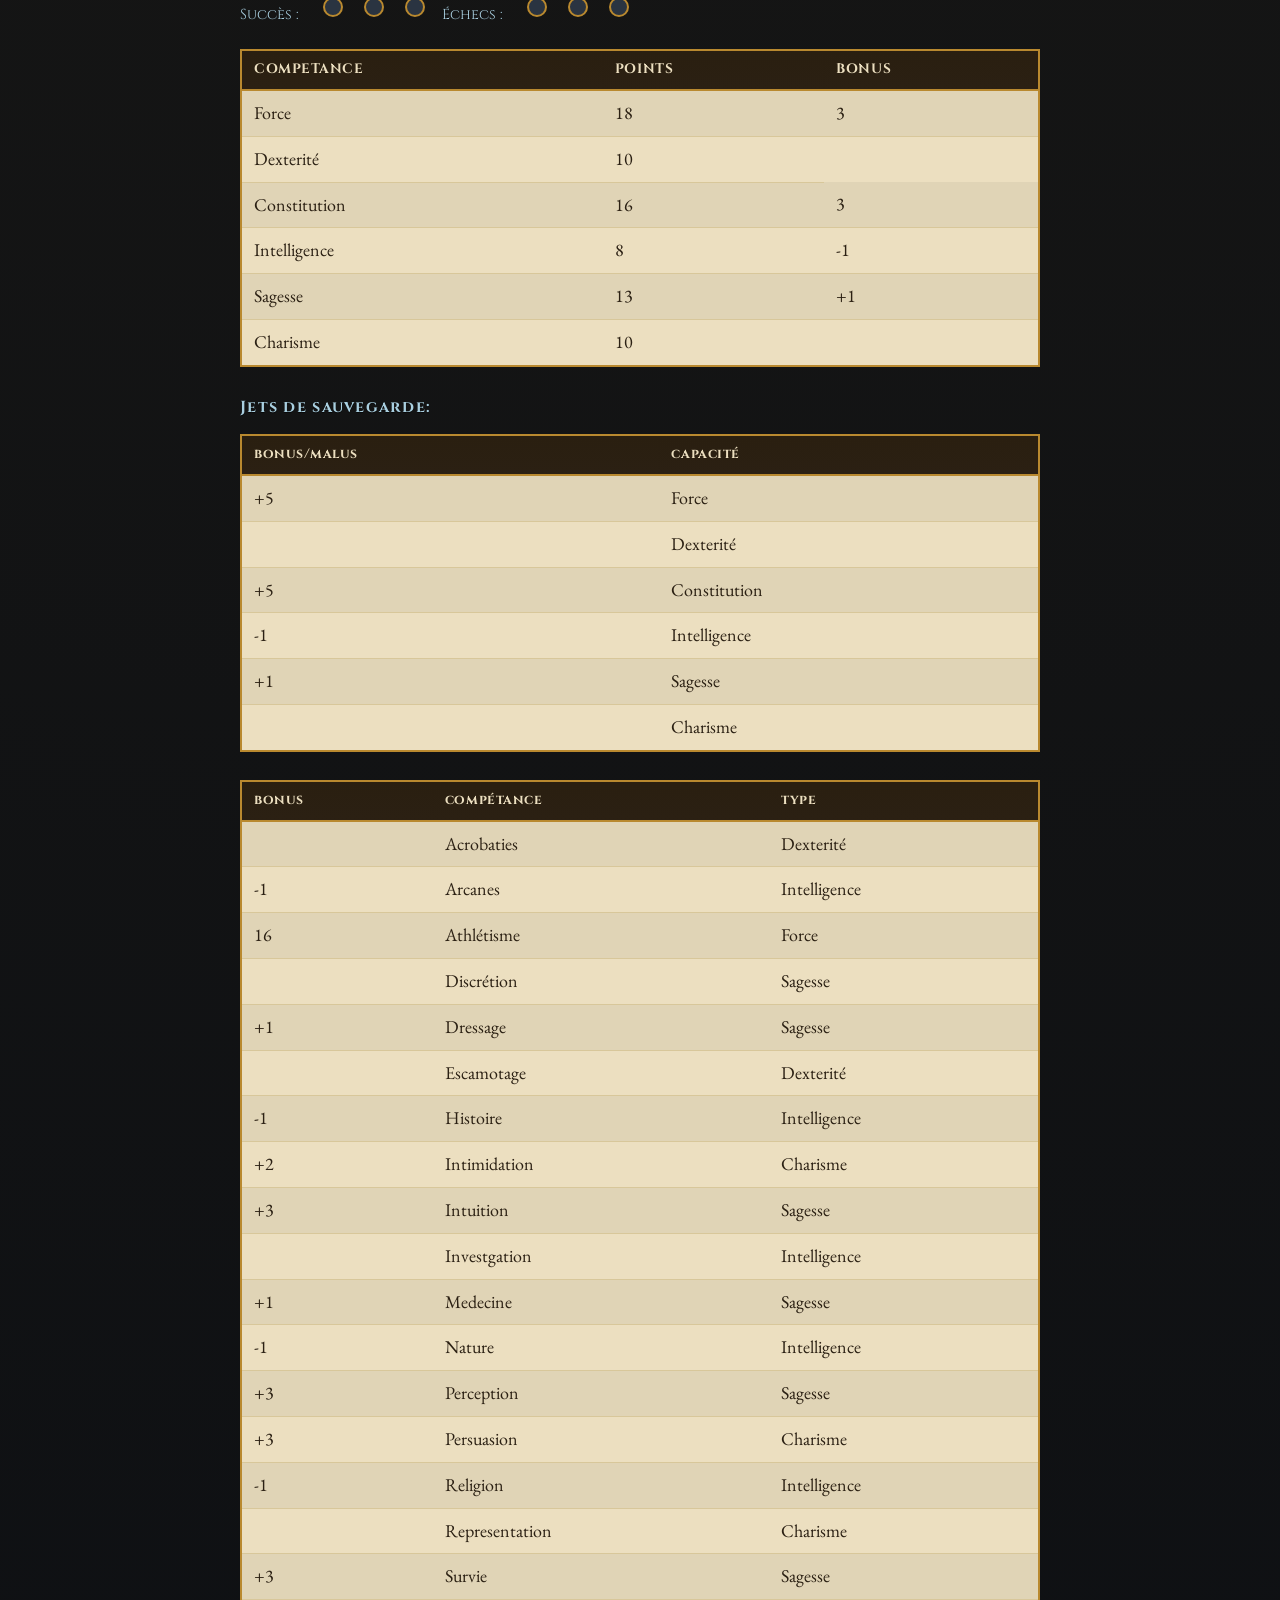
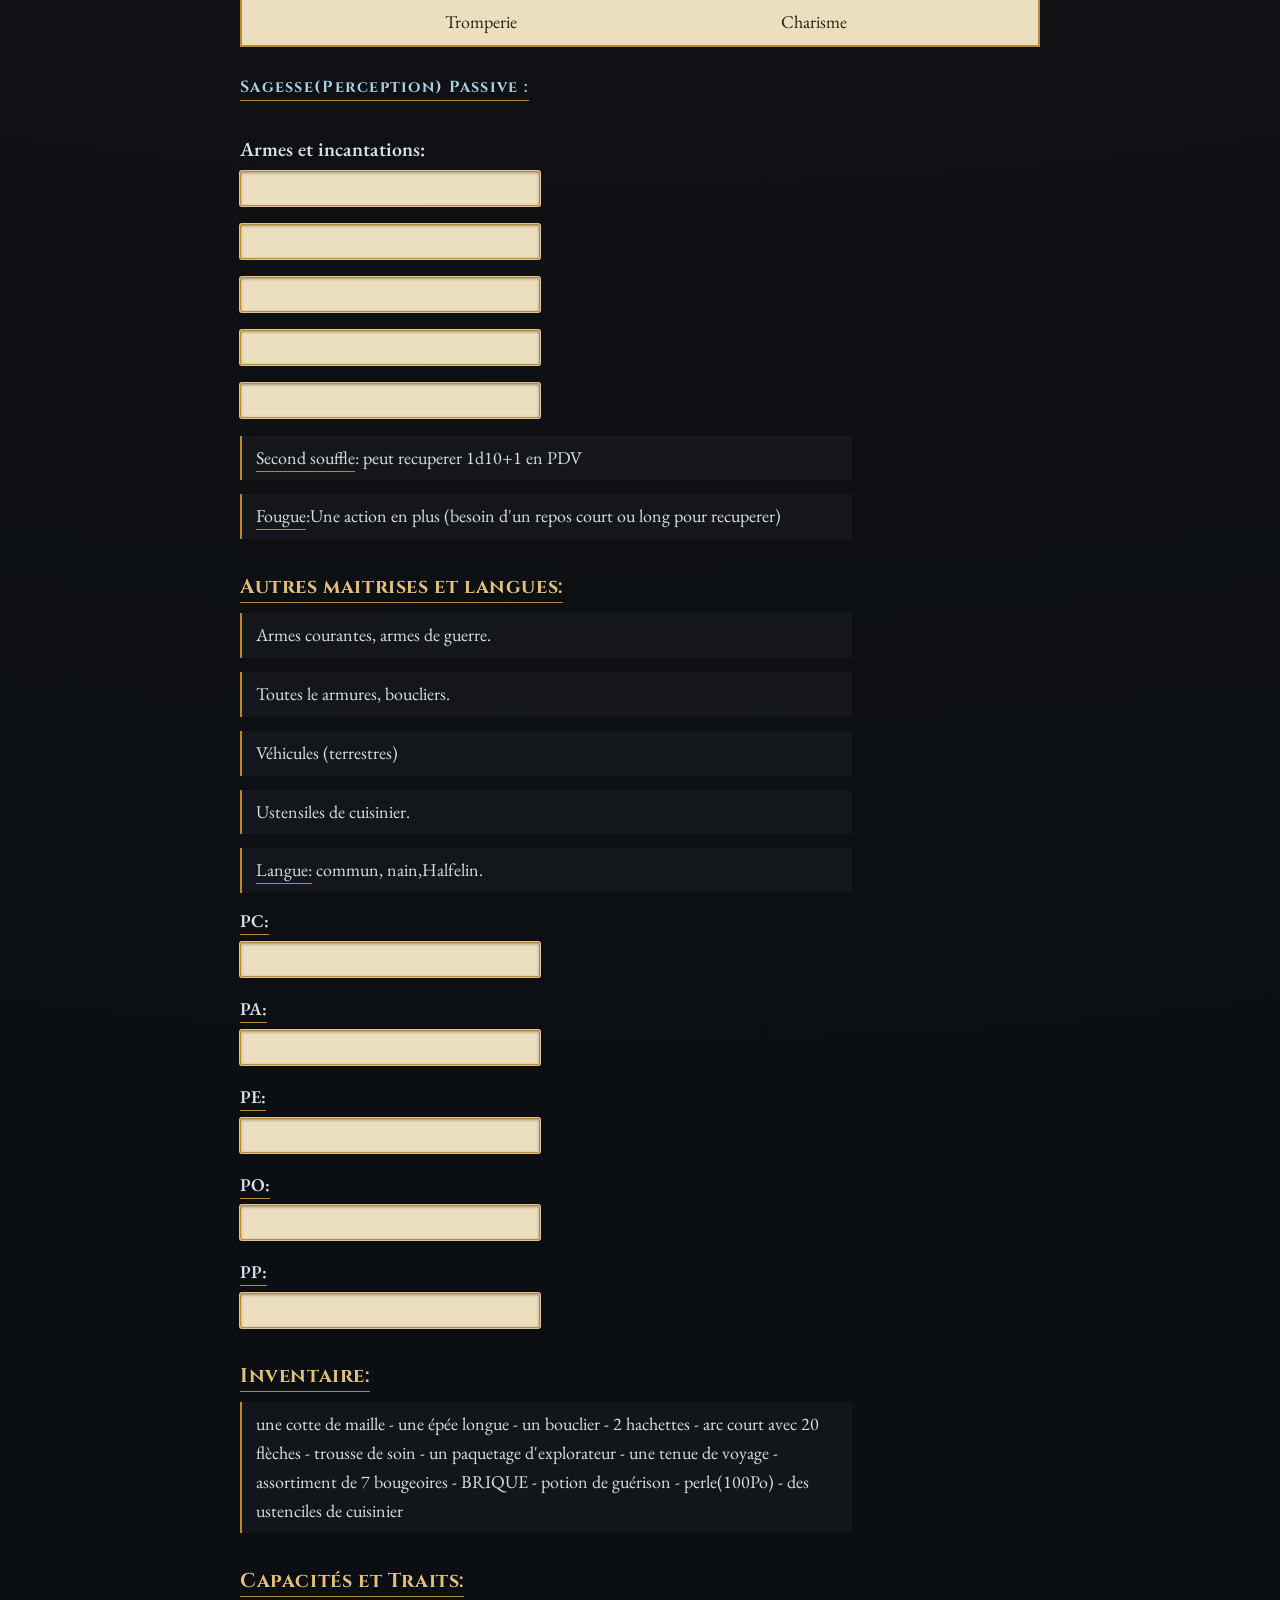
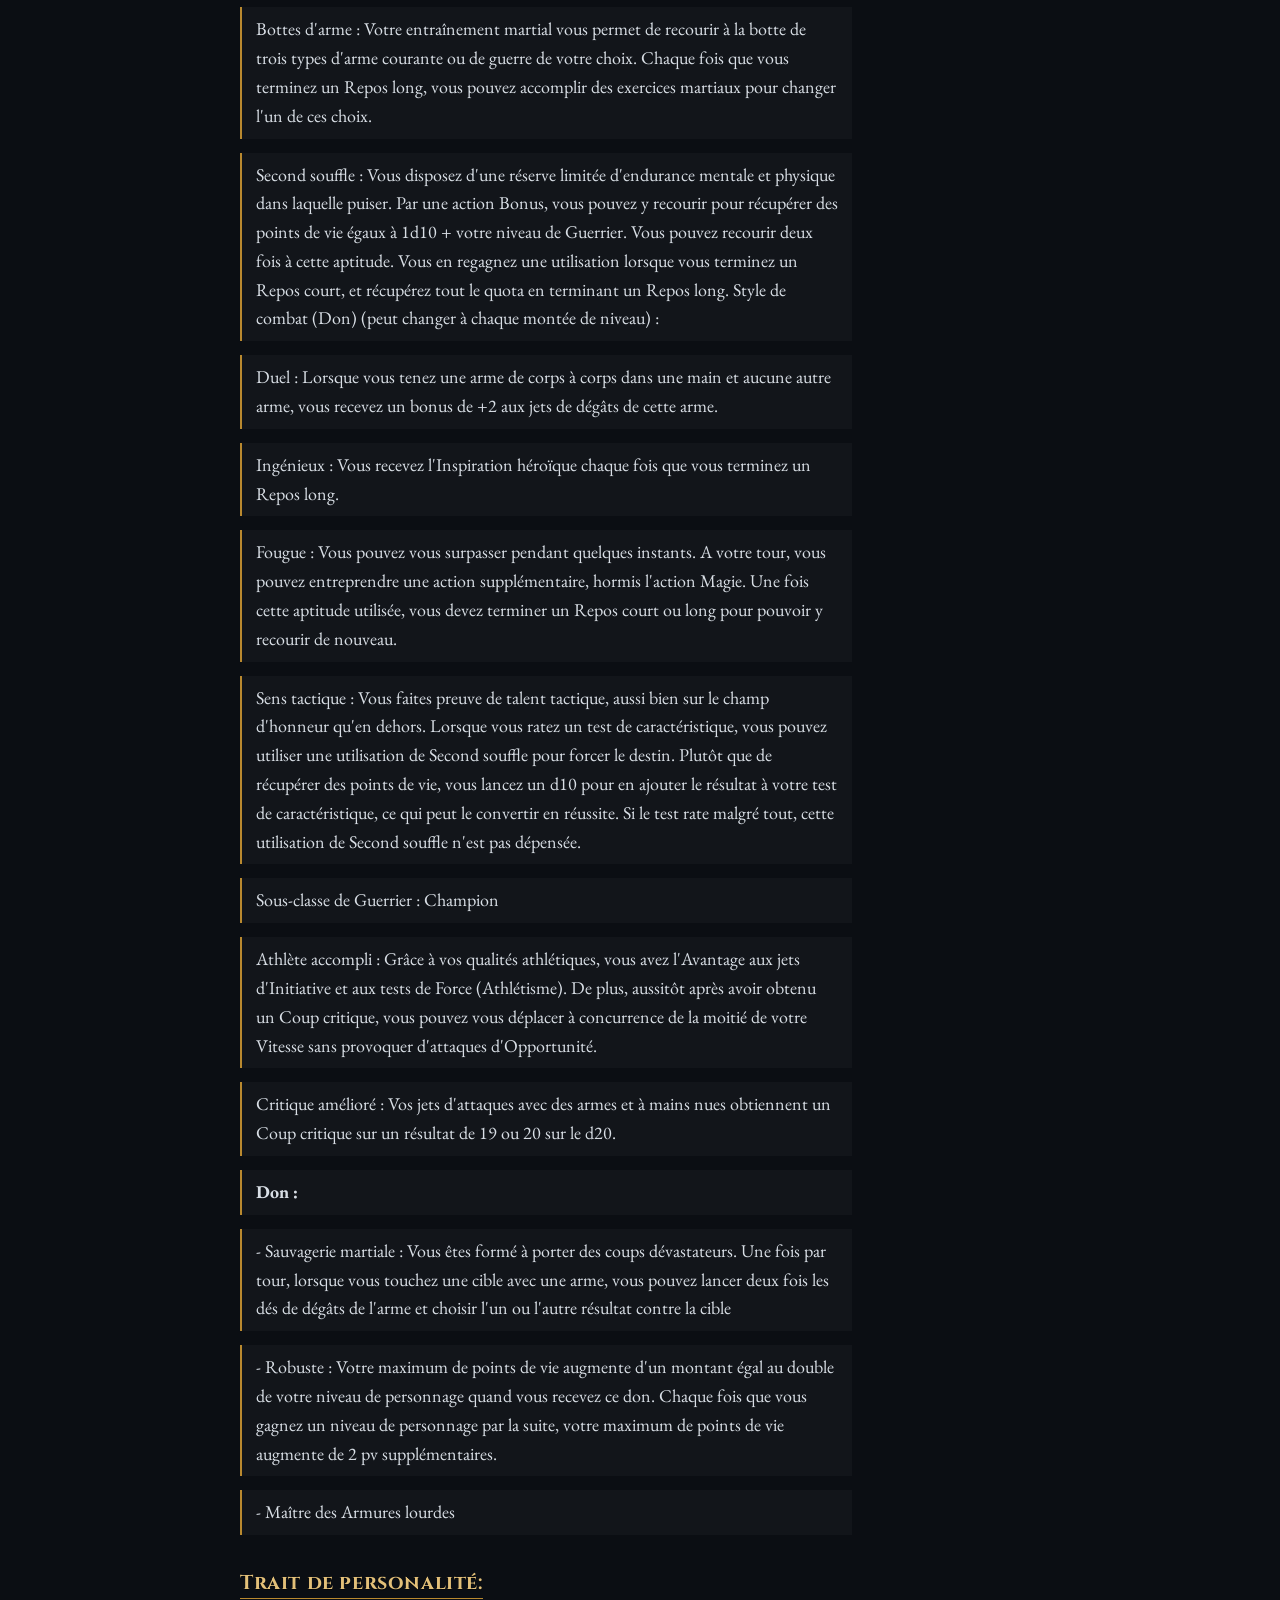
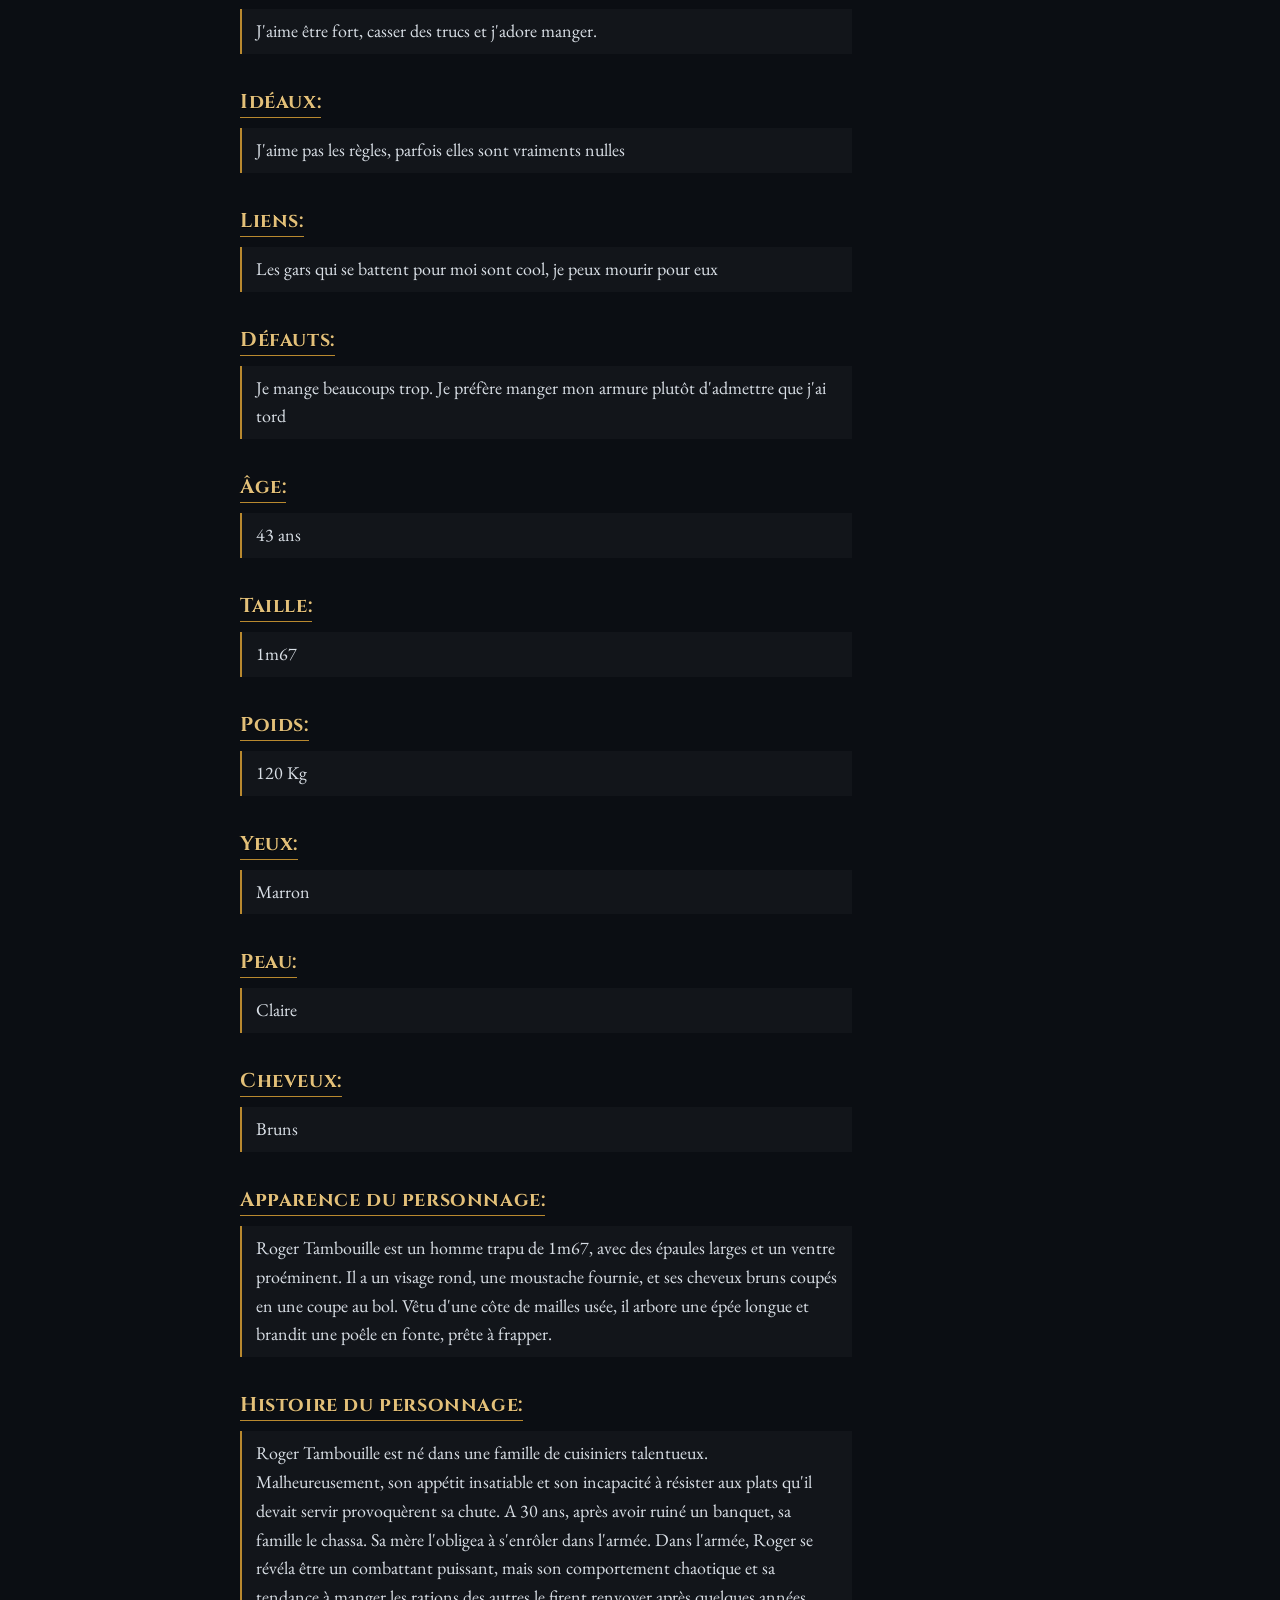
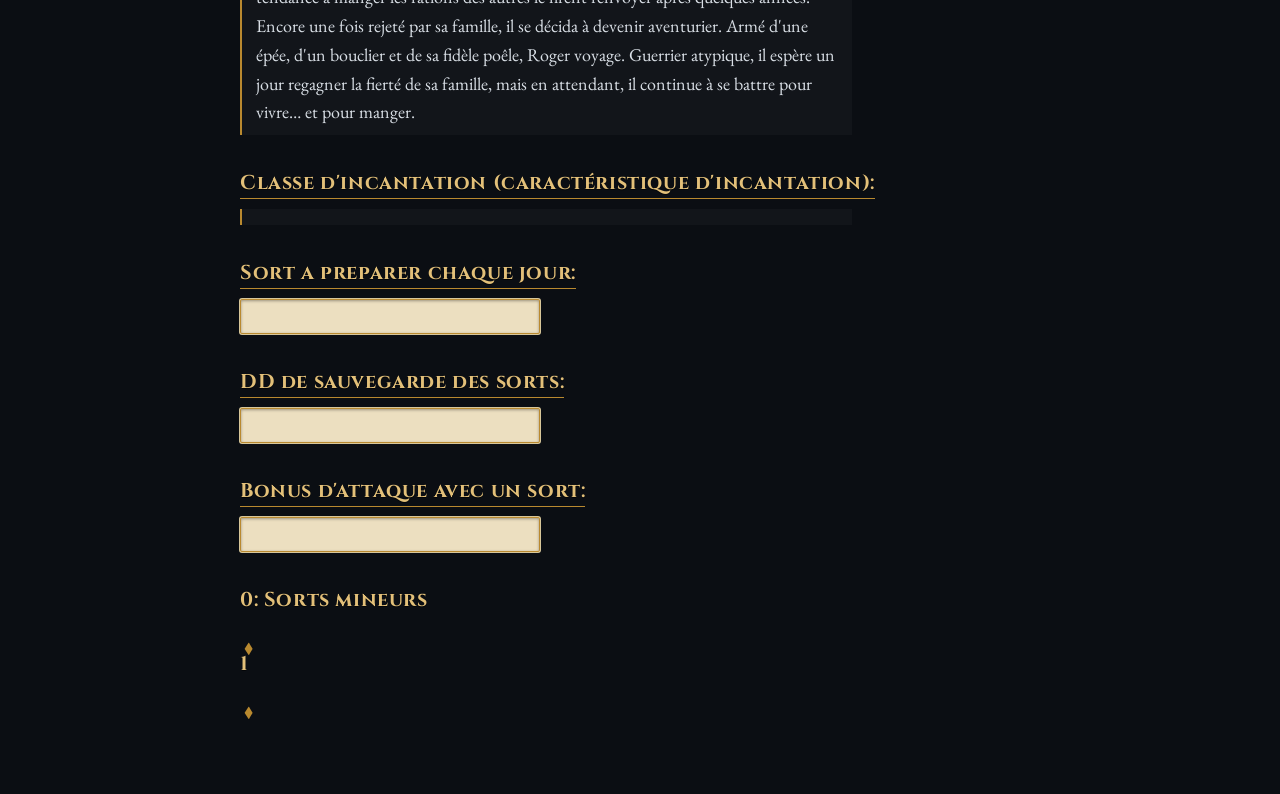
==== commit 9d81c135: "Rename roger.html to index.html" ====
--- a/index.html
+++ b/index.html
@@ -2,7 +2,7 @@
 <html lang="fr">
 <head>
   <meta charset="UTF-8">
-	<meta name="viewport" content="width=device-width, initial-scale=1.0">
+  <meta name="viewport" content="width=device-width, initial-scale=1.0">
   <title>Page de Roger</title>
     <style>
     body { font-family: Arial; }
@@ -309,6 +309,13 @@
 <p><u>Second souffle</u>: peut recuperer 1d10+1 en PDV </p>
 <p><u>Fougue</u>:Une action en plus (besoin d'un repos court ou long pour recuperer)</p>
 
+<h3><u>Autres maitrises et langues:</u></h3>
+<p>Armes courantes, armes de guerre.</p>
+<p>Toutes le armures, boucliers.</p>
+<p>Véhicules (terrestres)</p>
+<p>Ustensiles de cuisinier.</p>
+<p><u>Langue:</u> commun, nain,Halfelin.</p>
+
 
 
  	<div class="bloc">
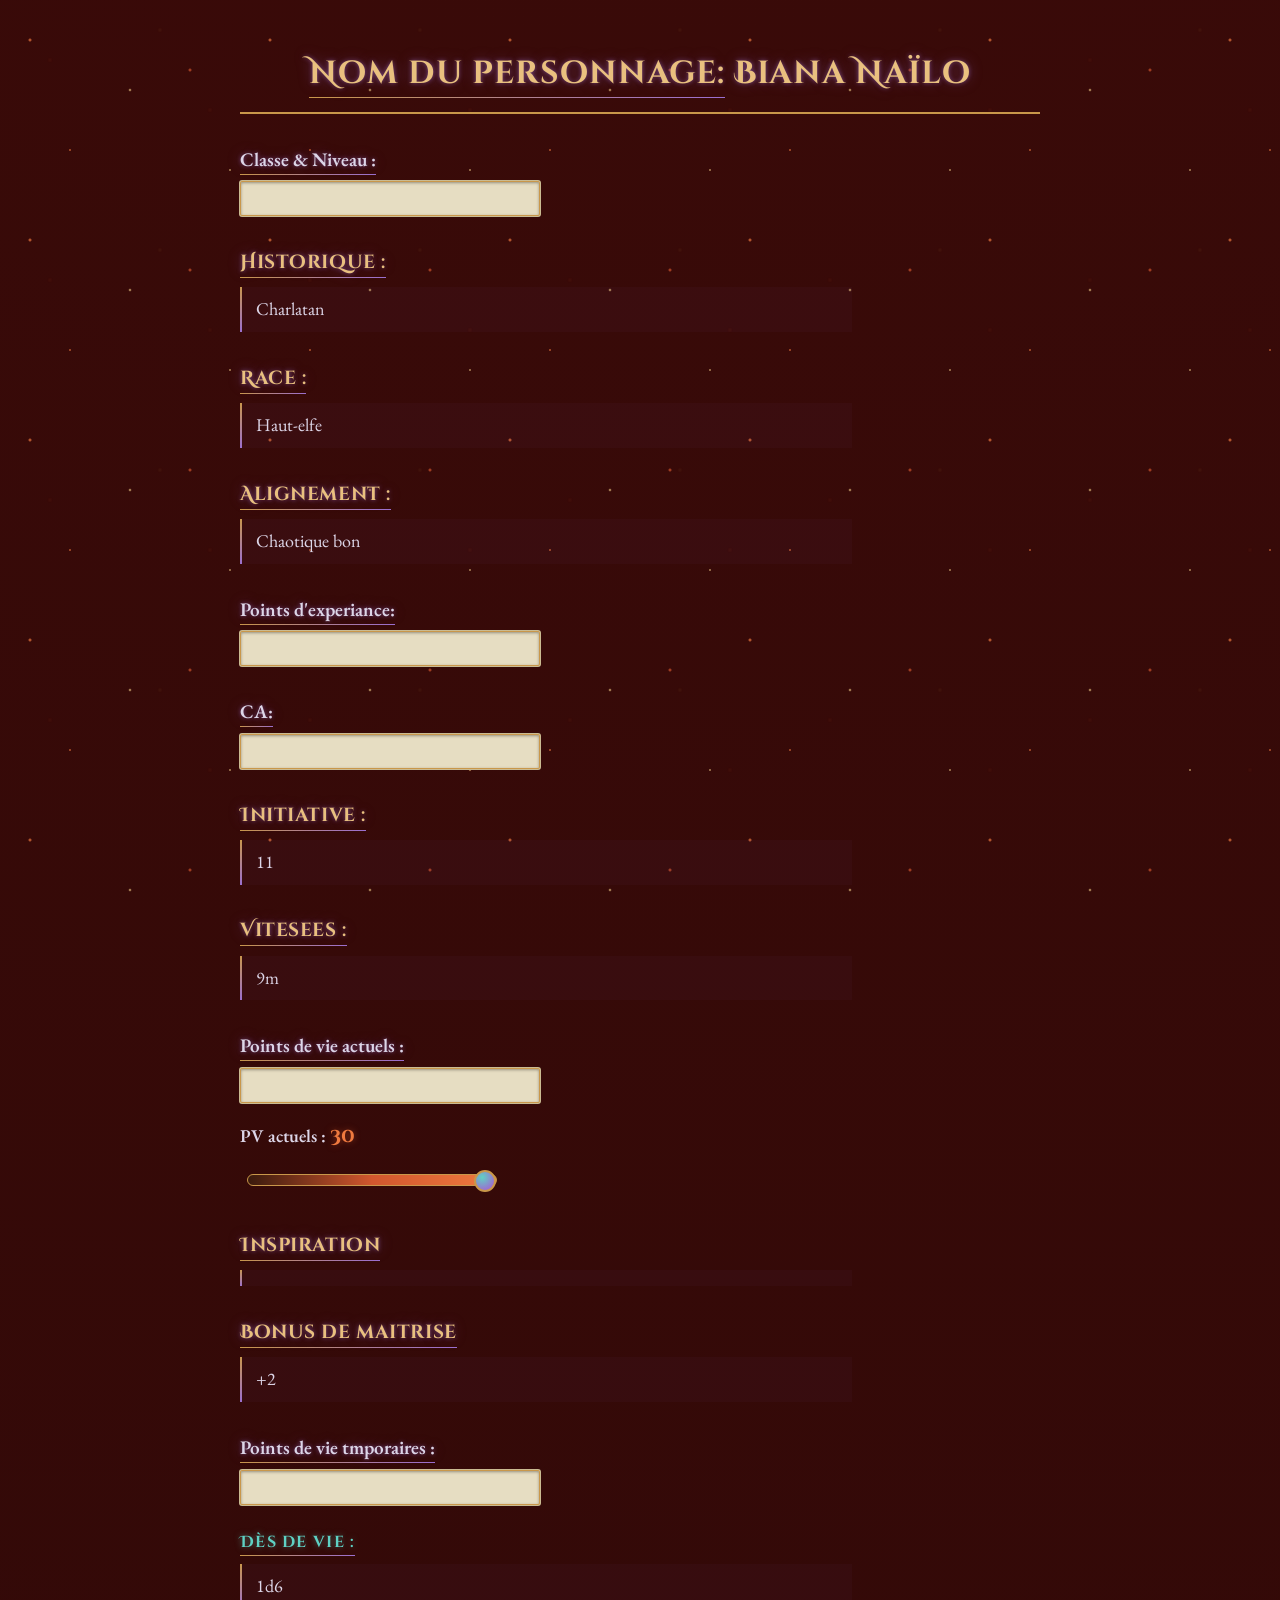
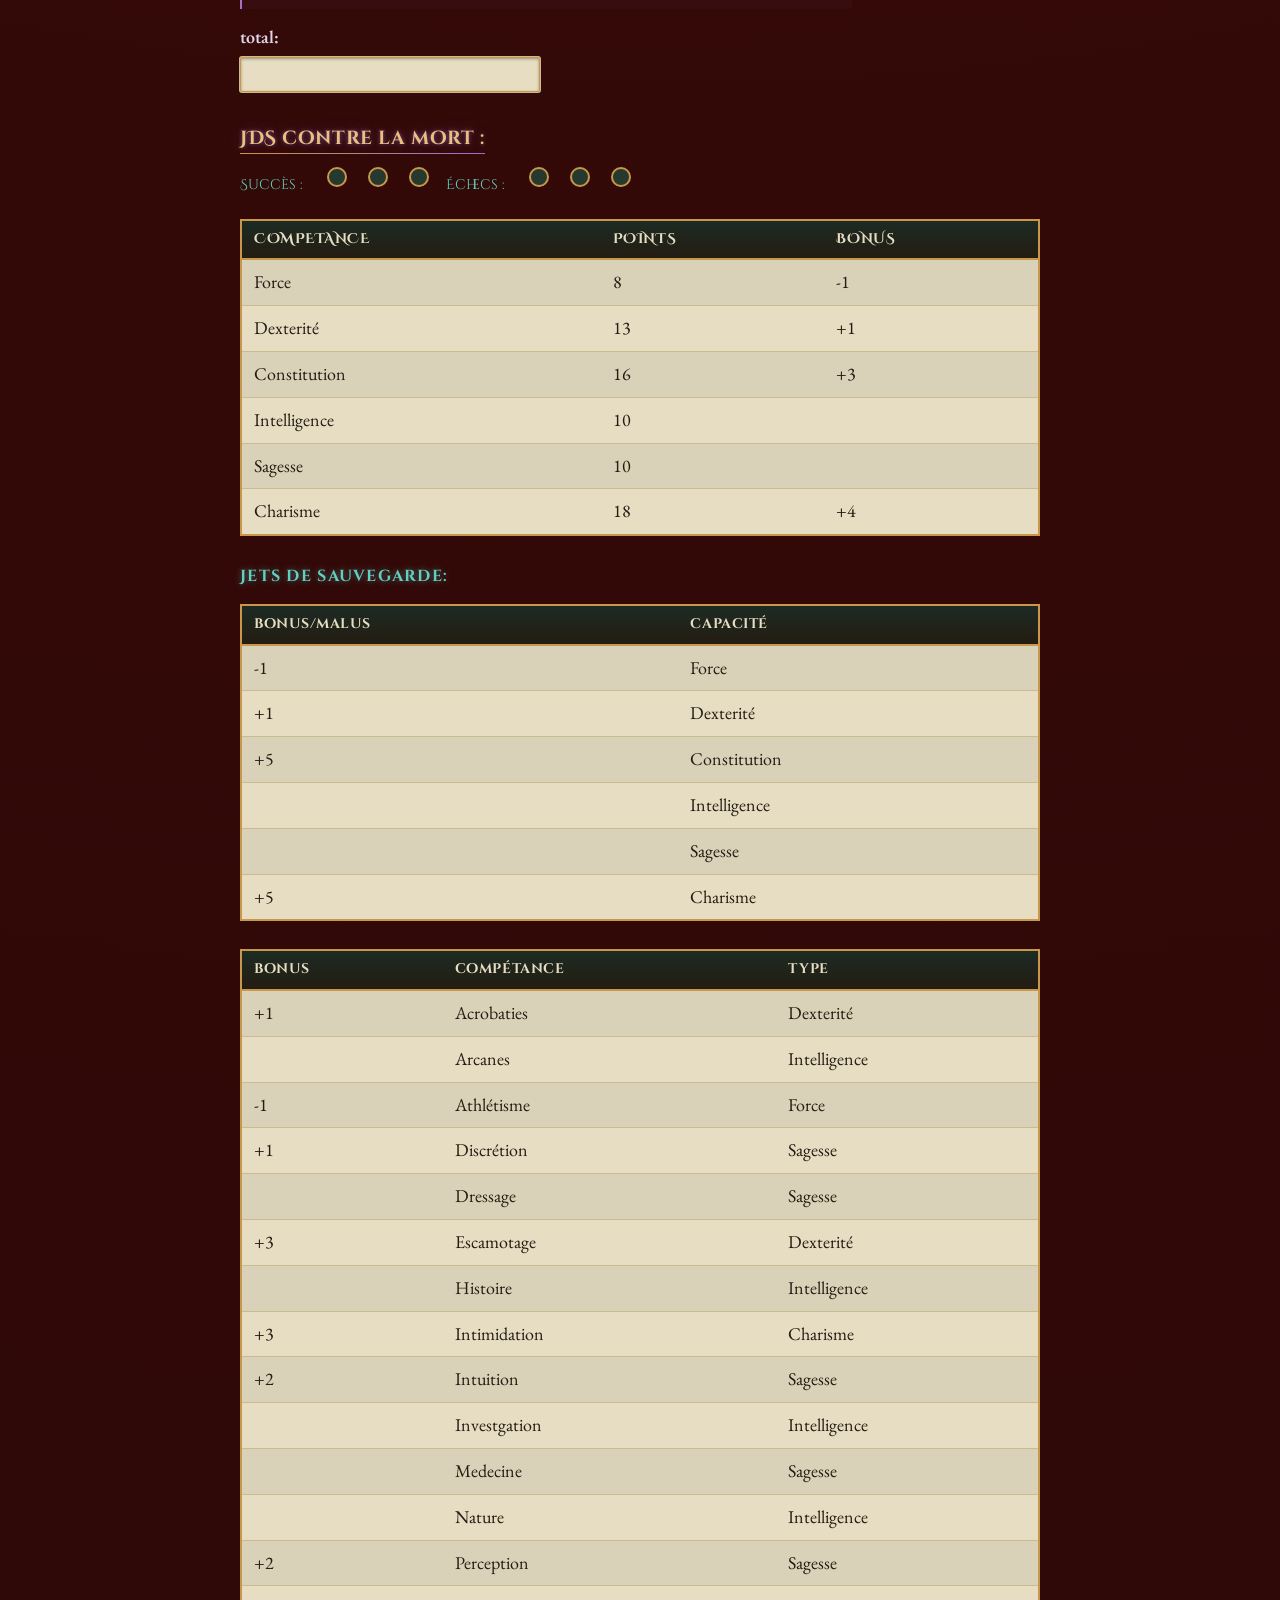
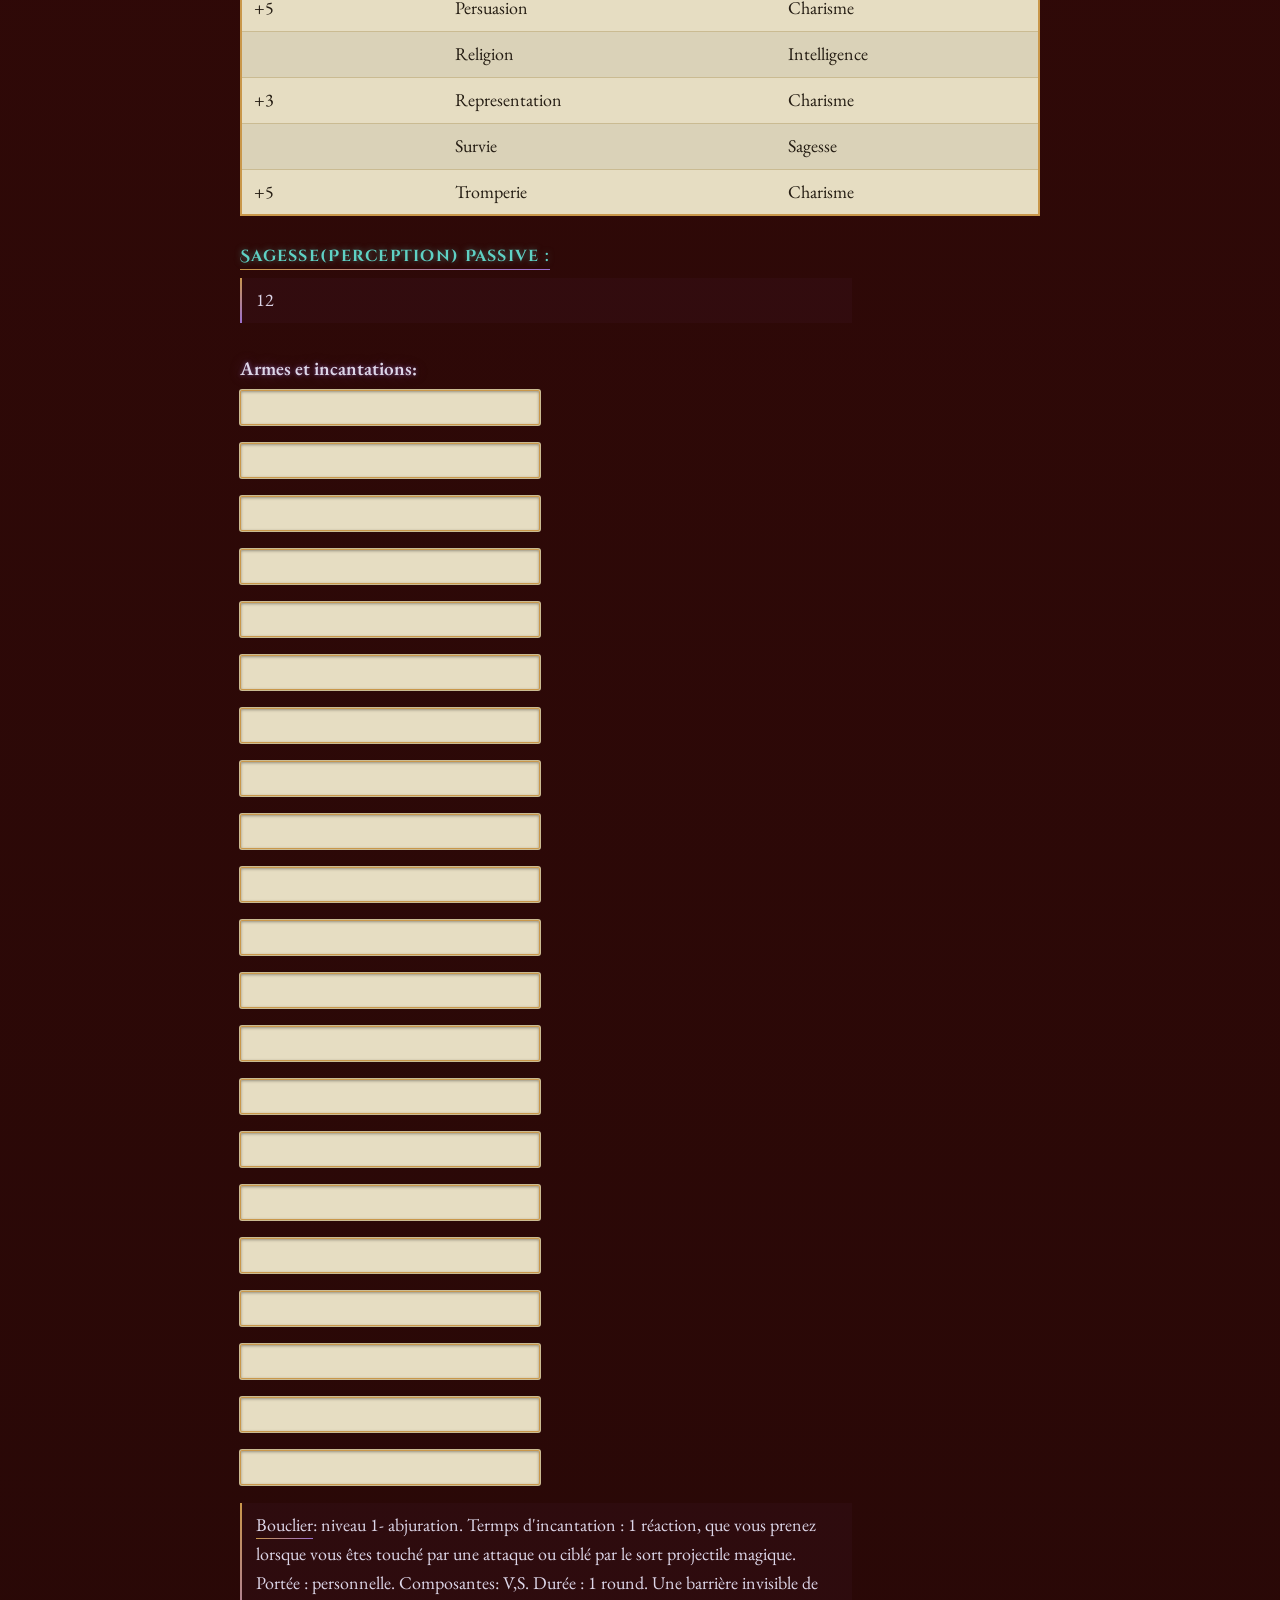
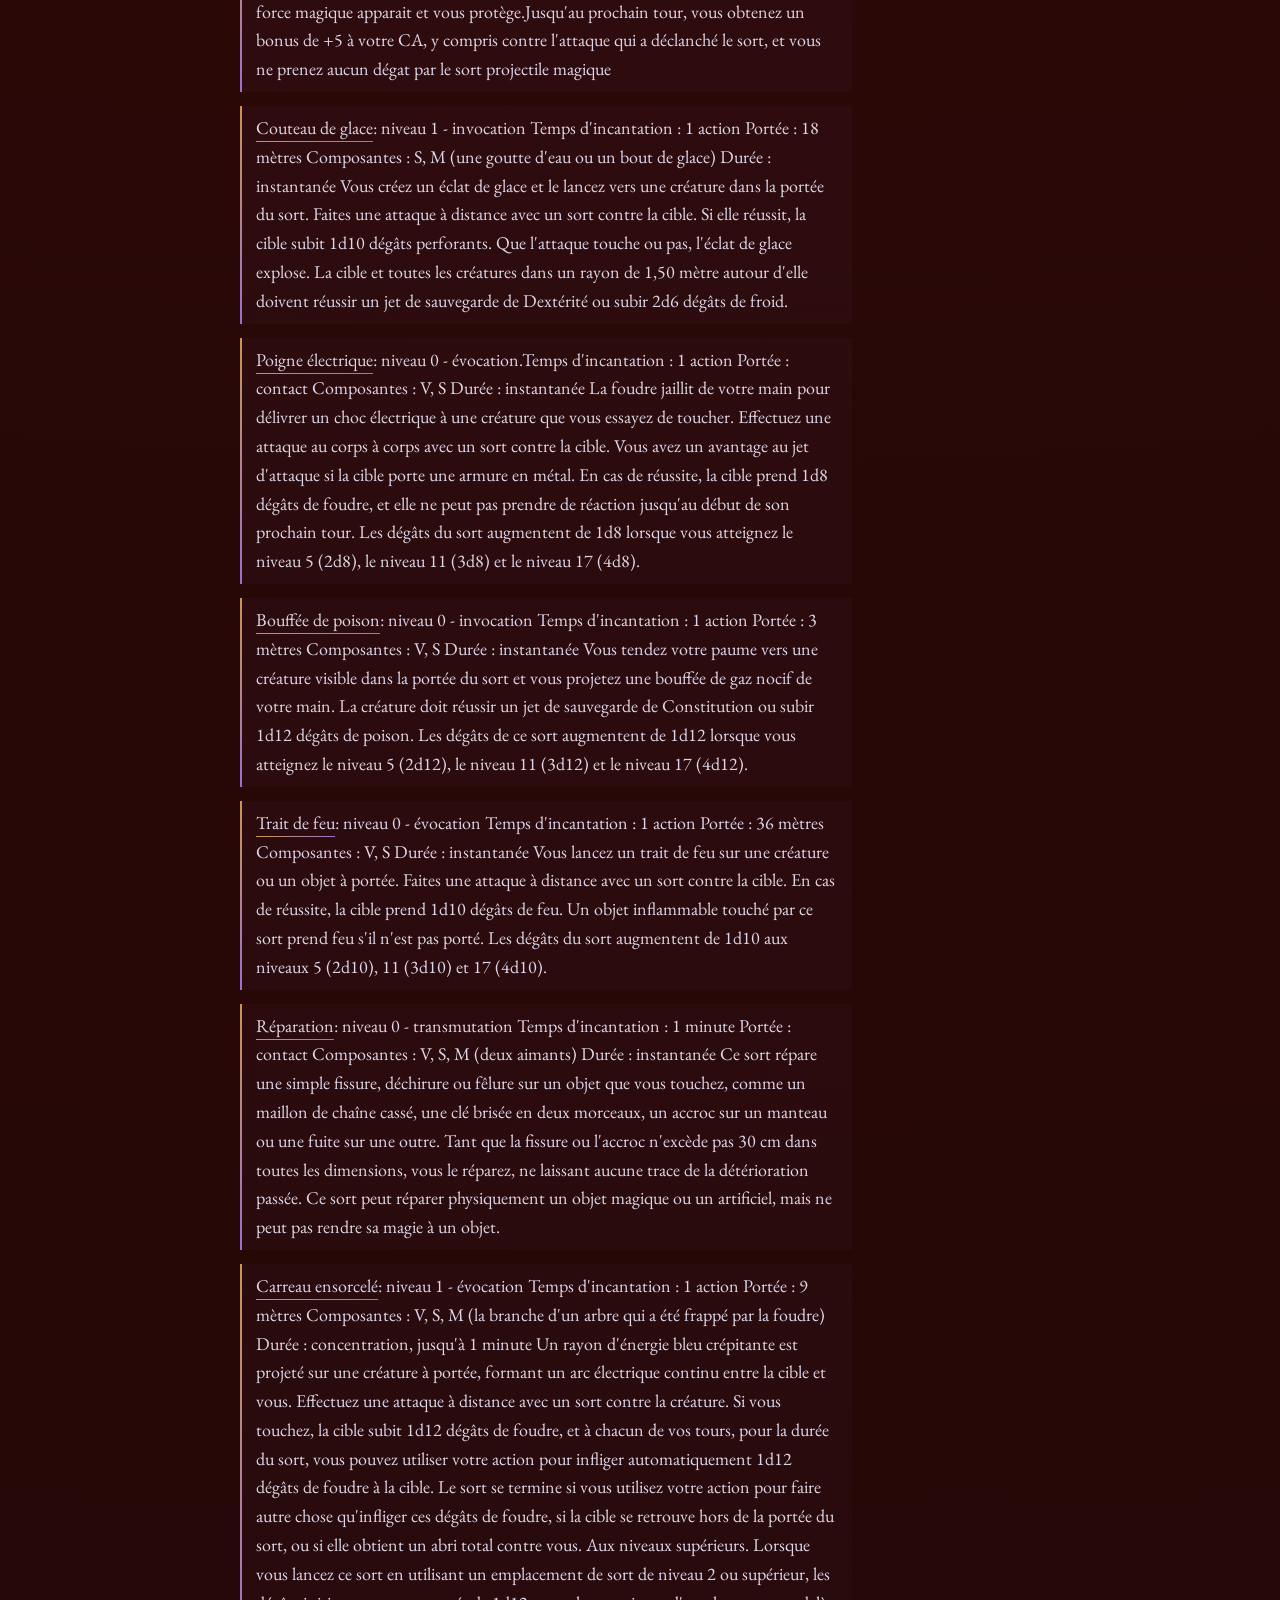
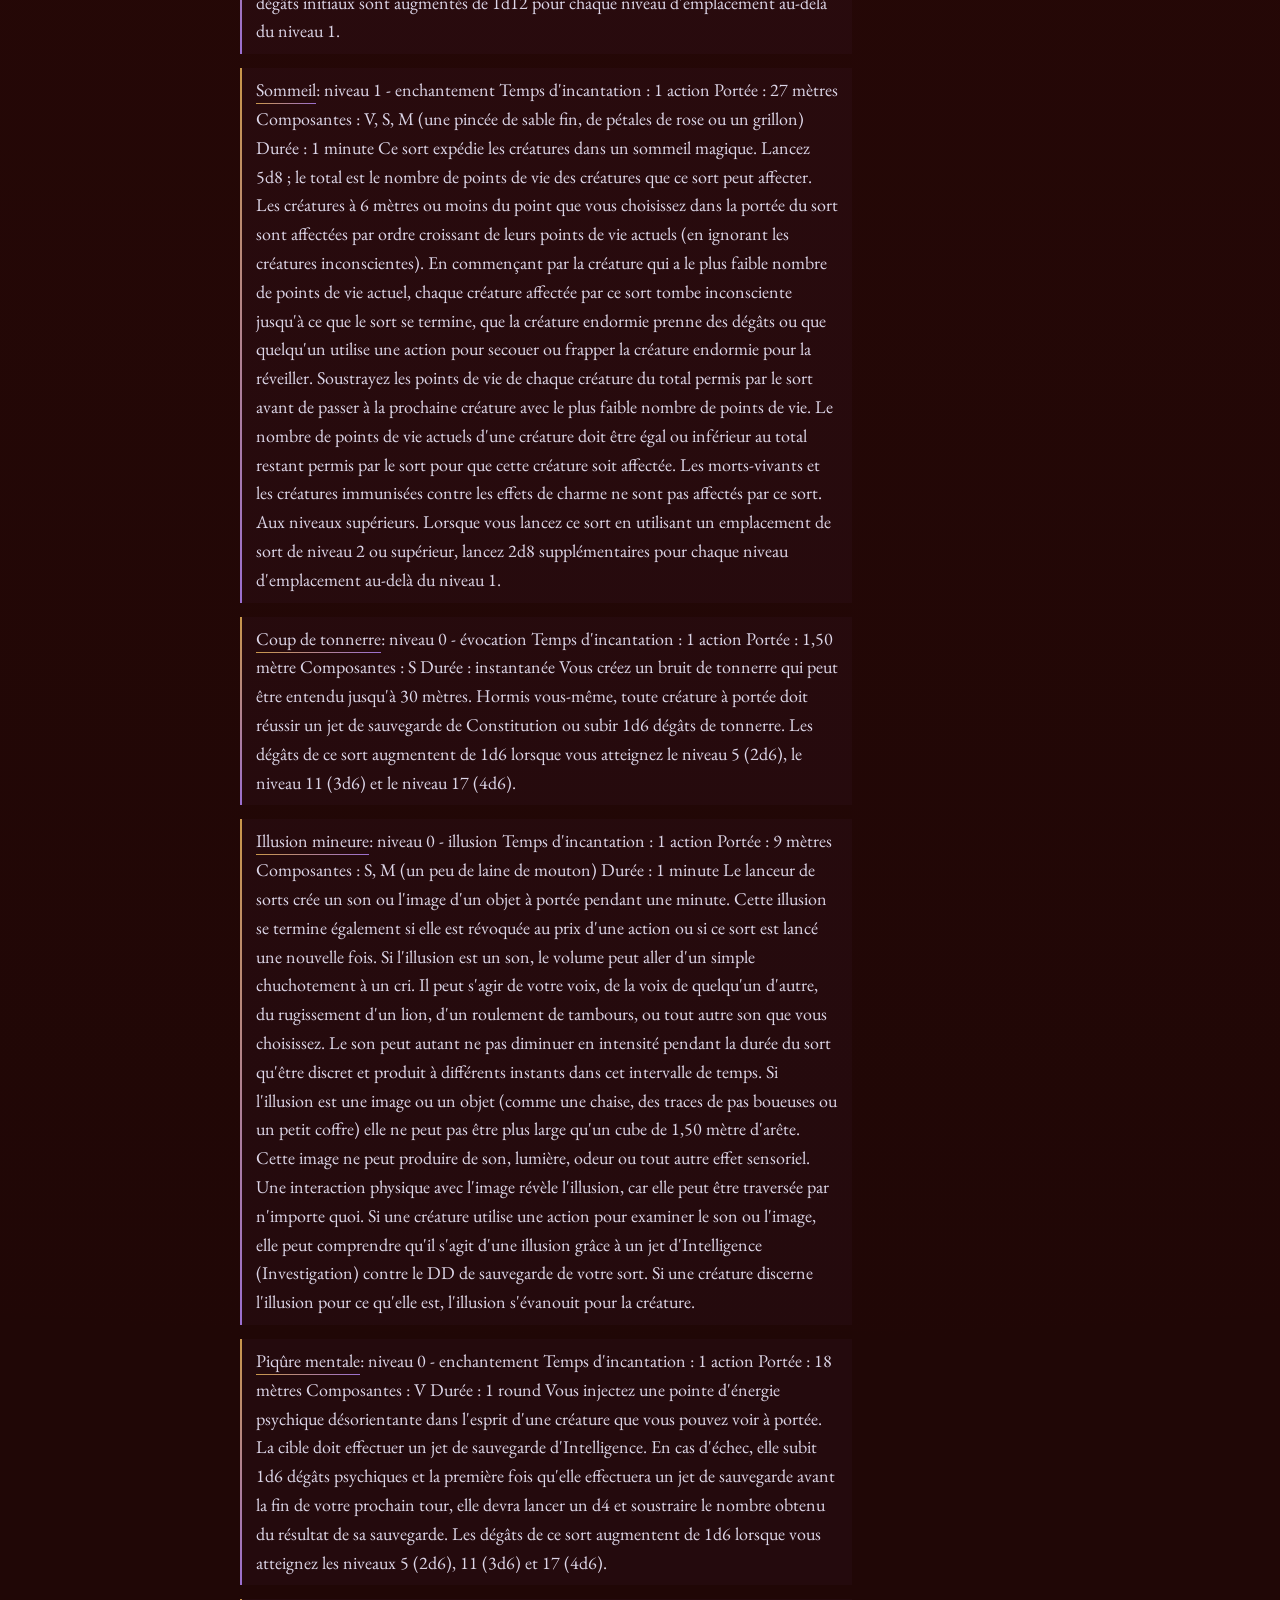
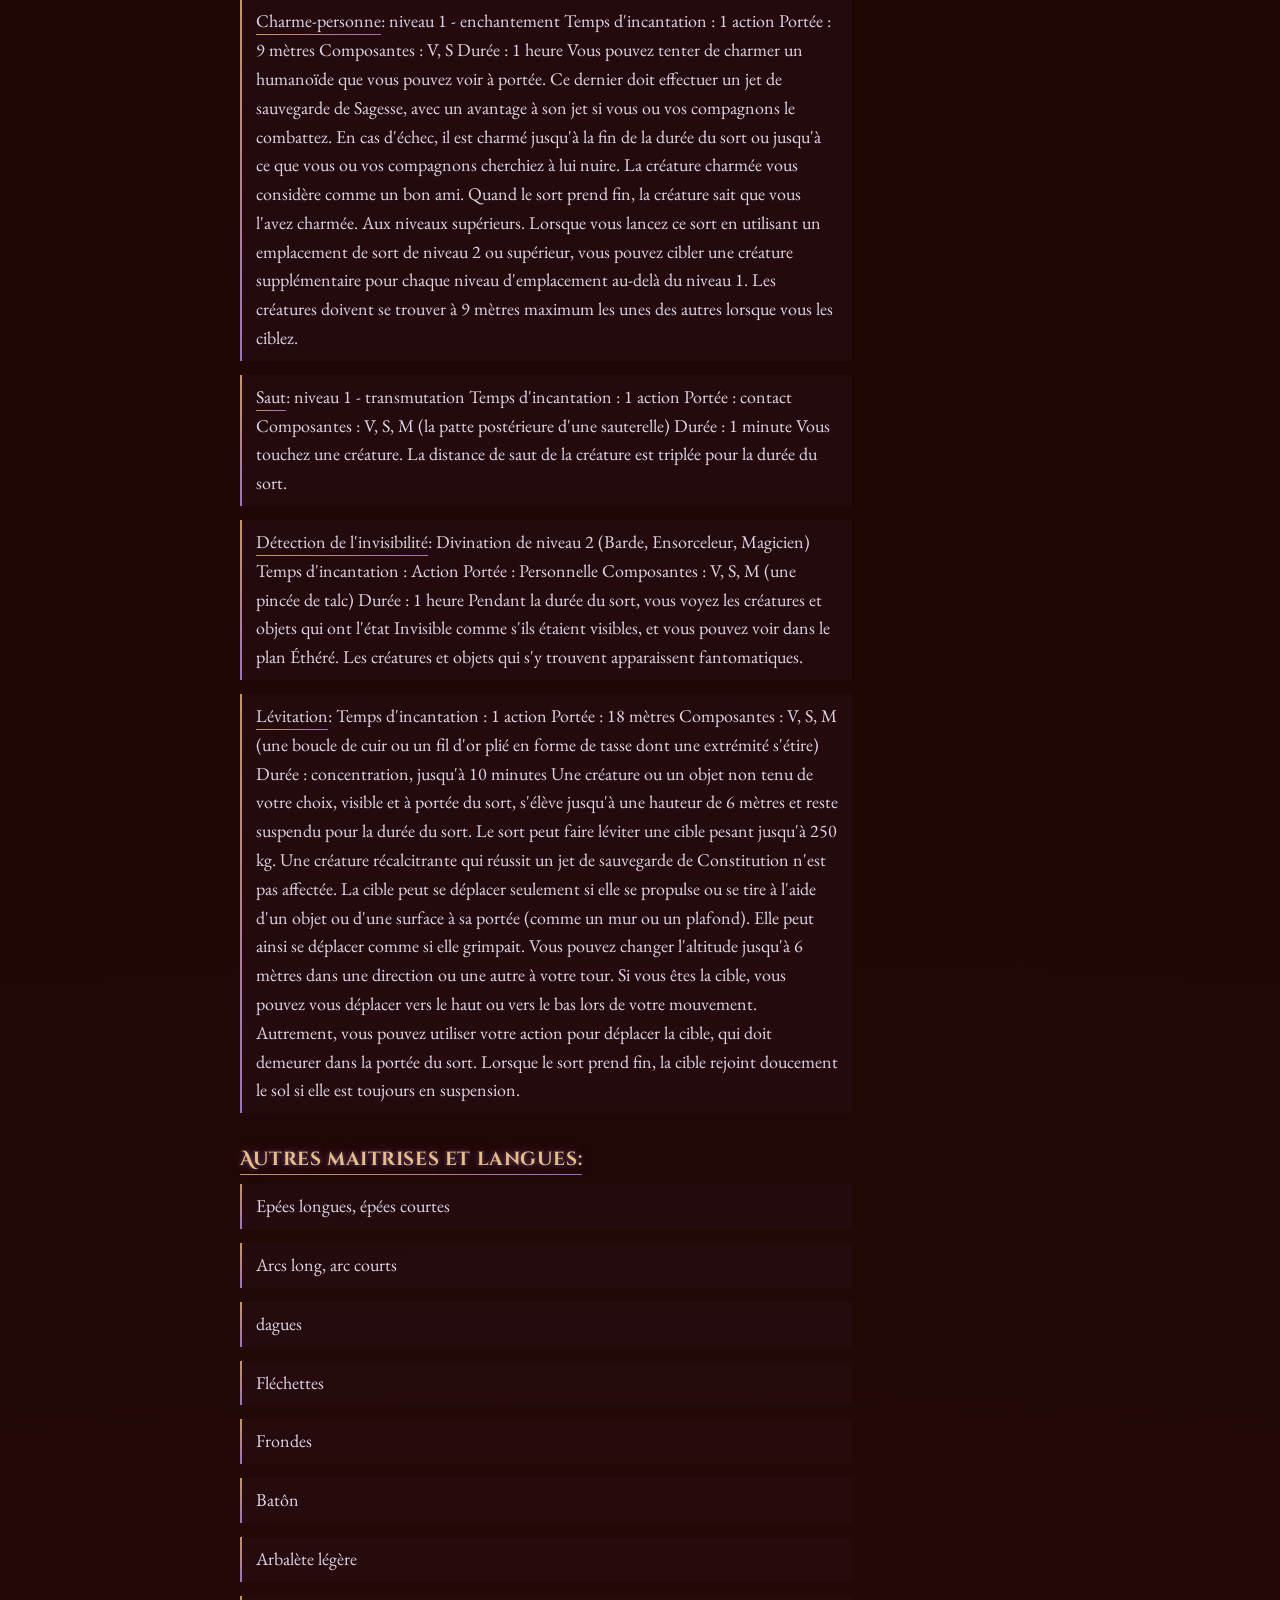
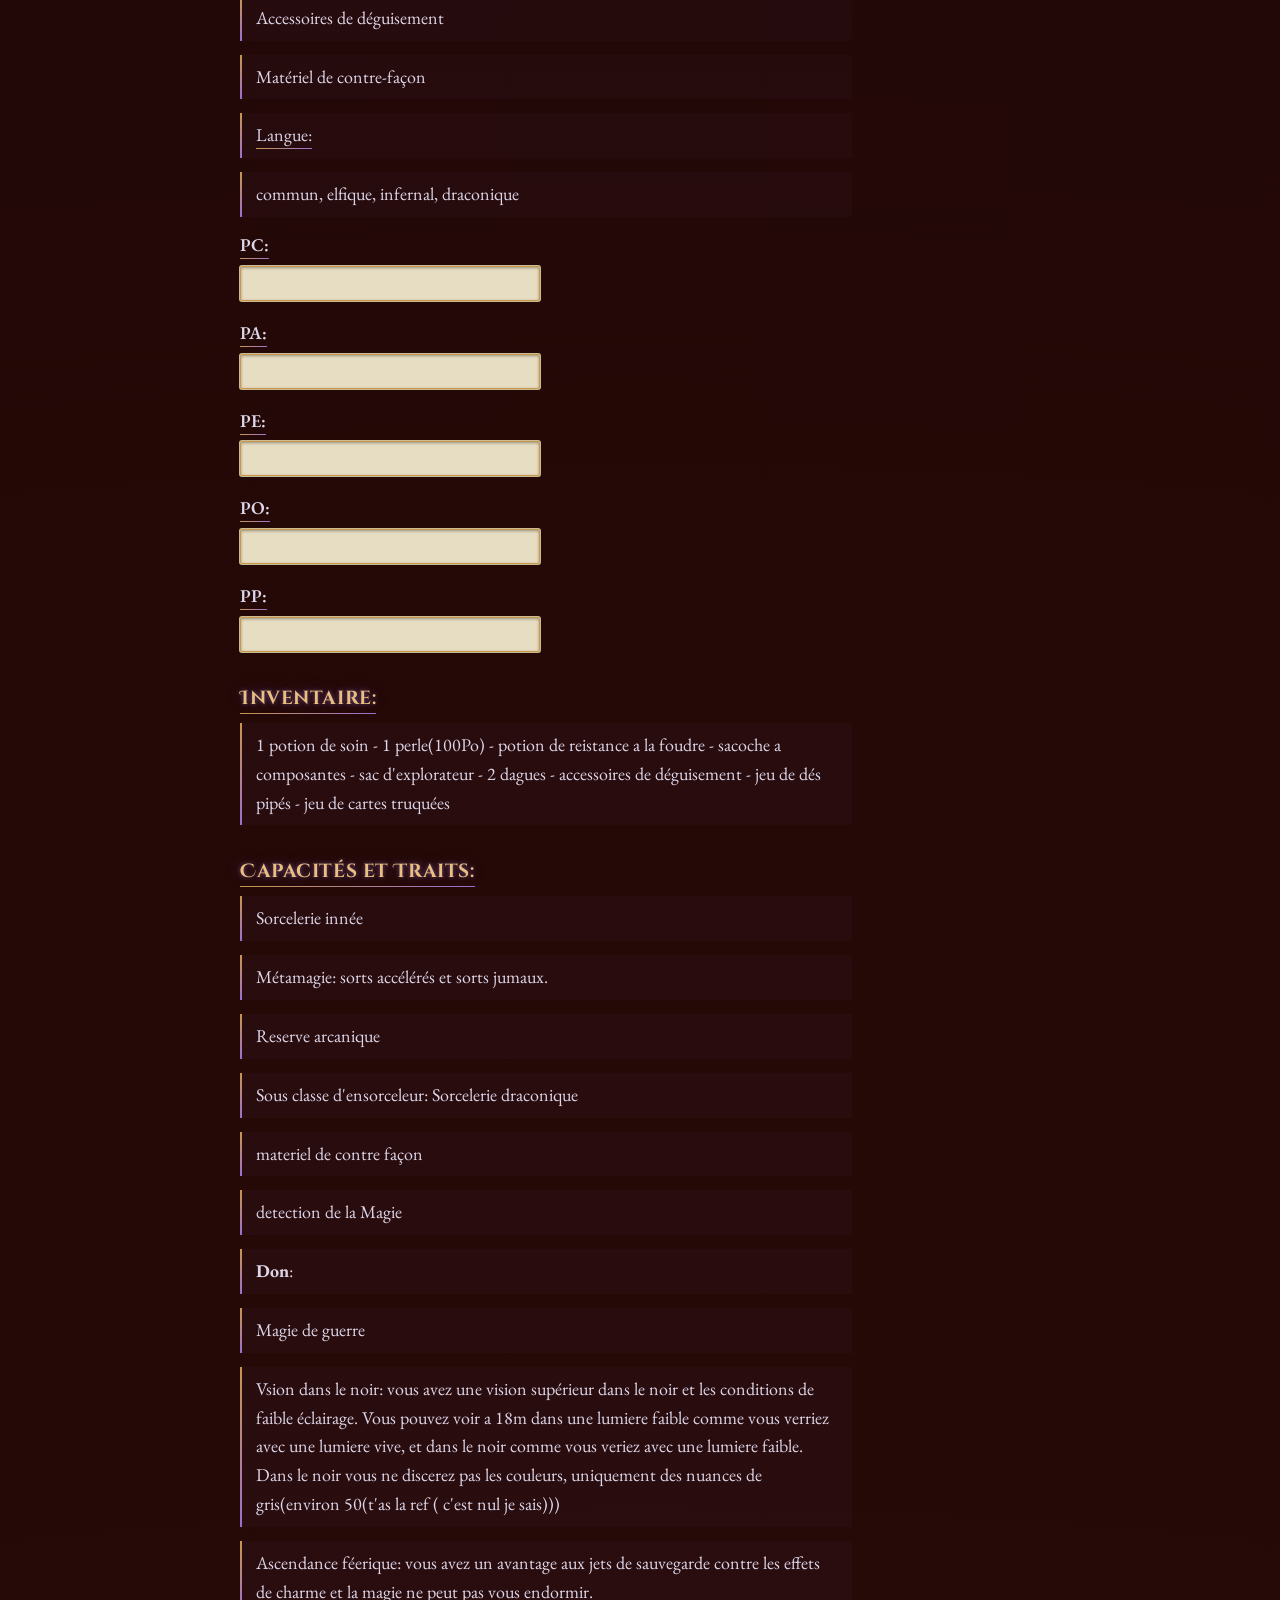
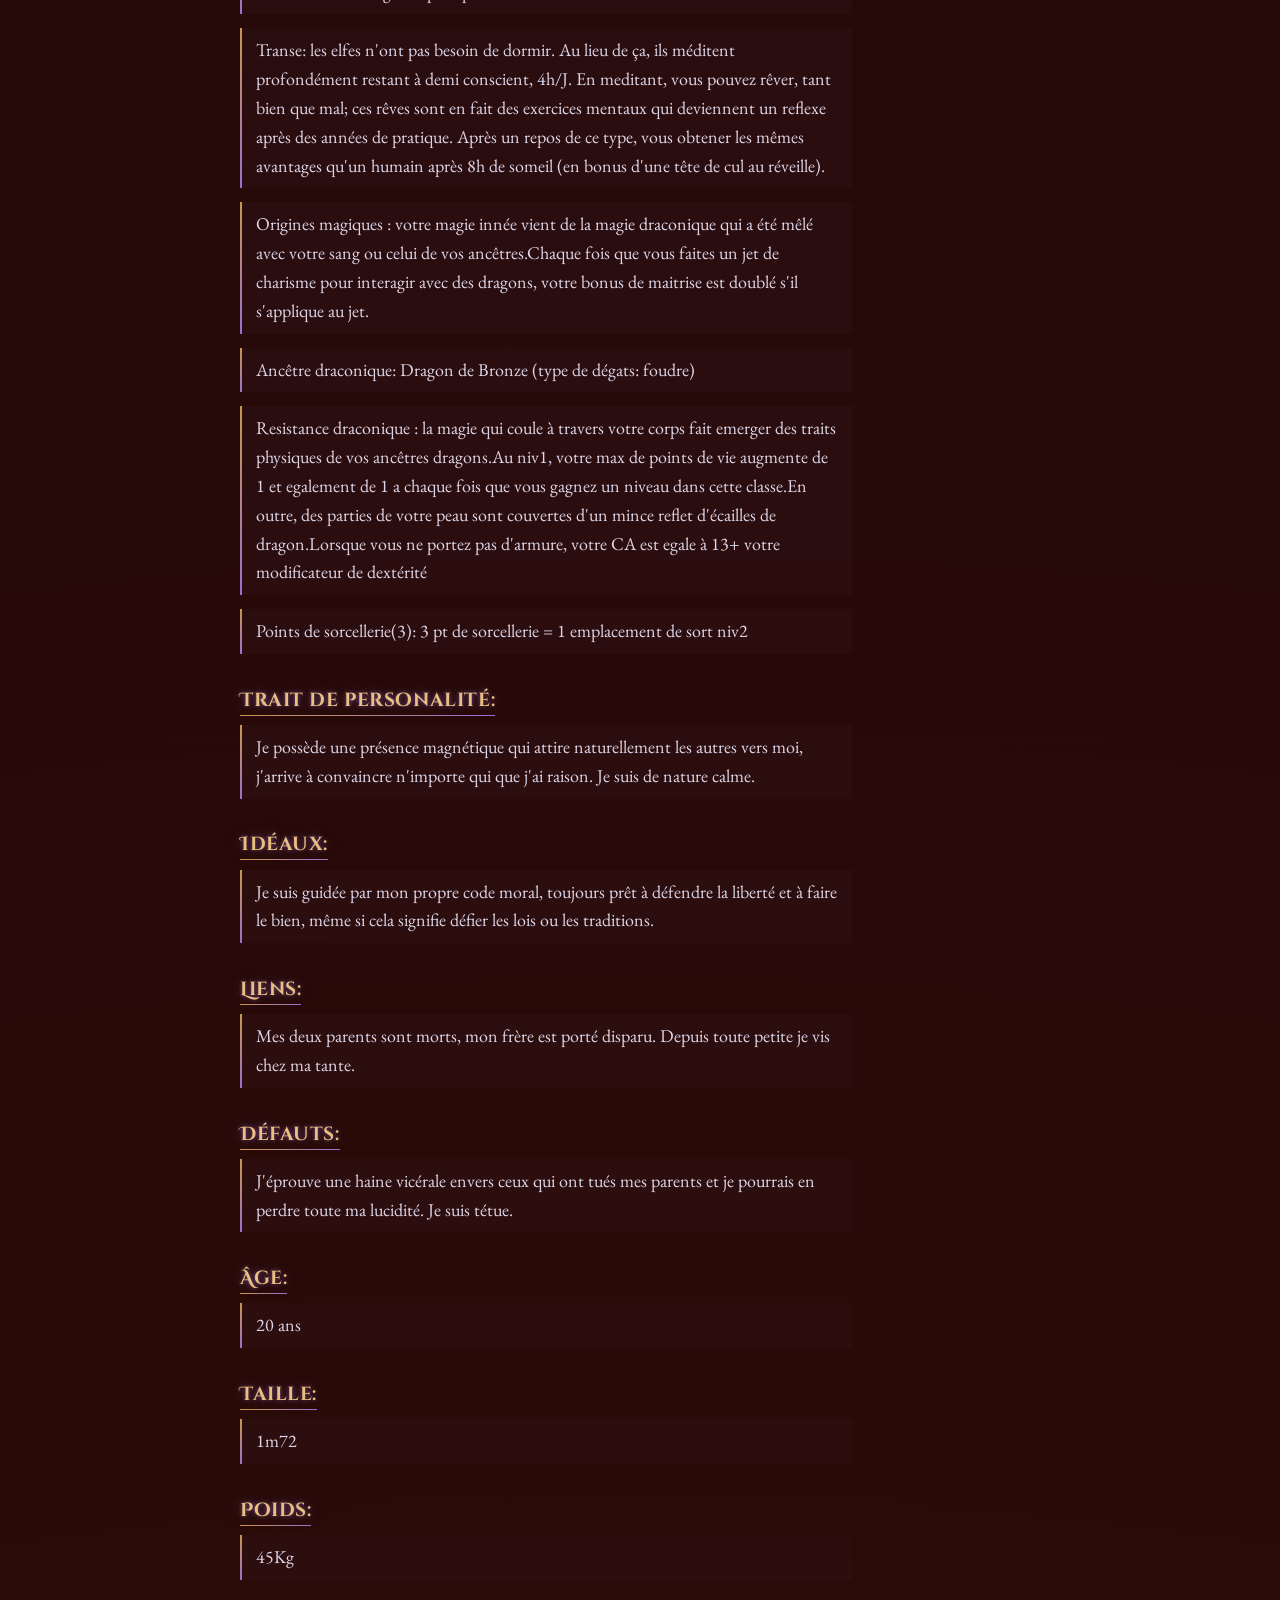
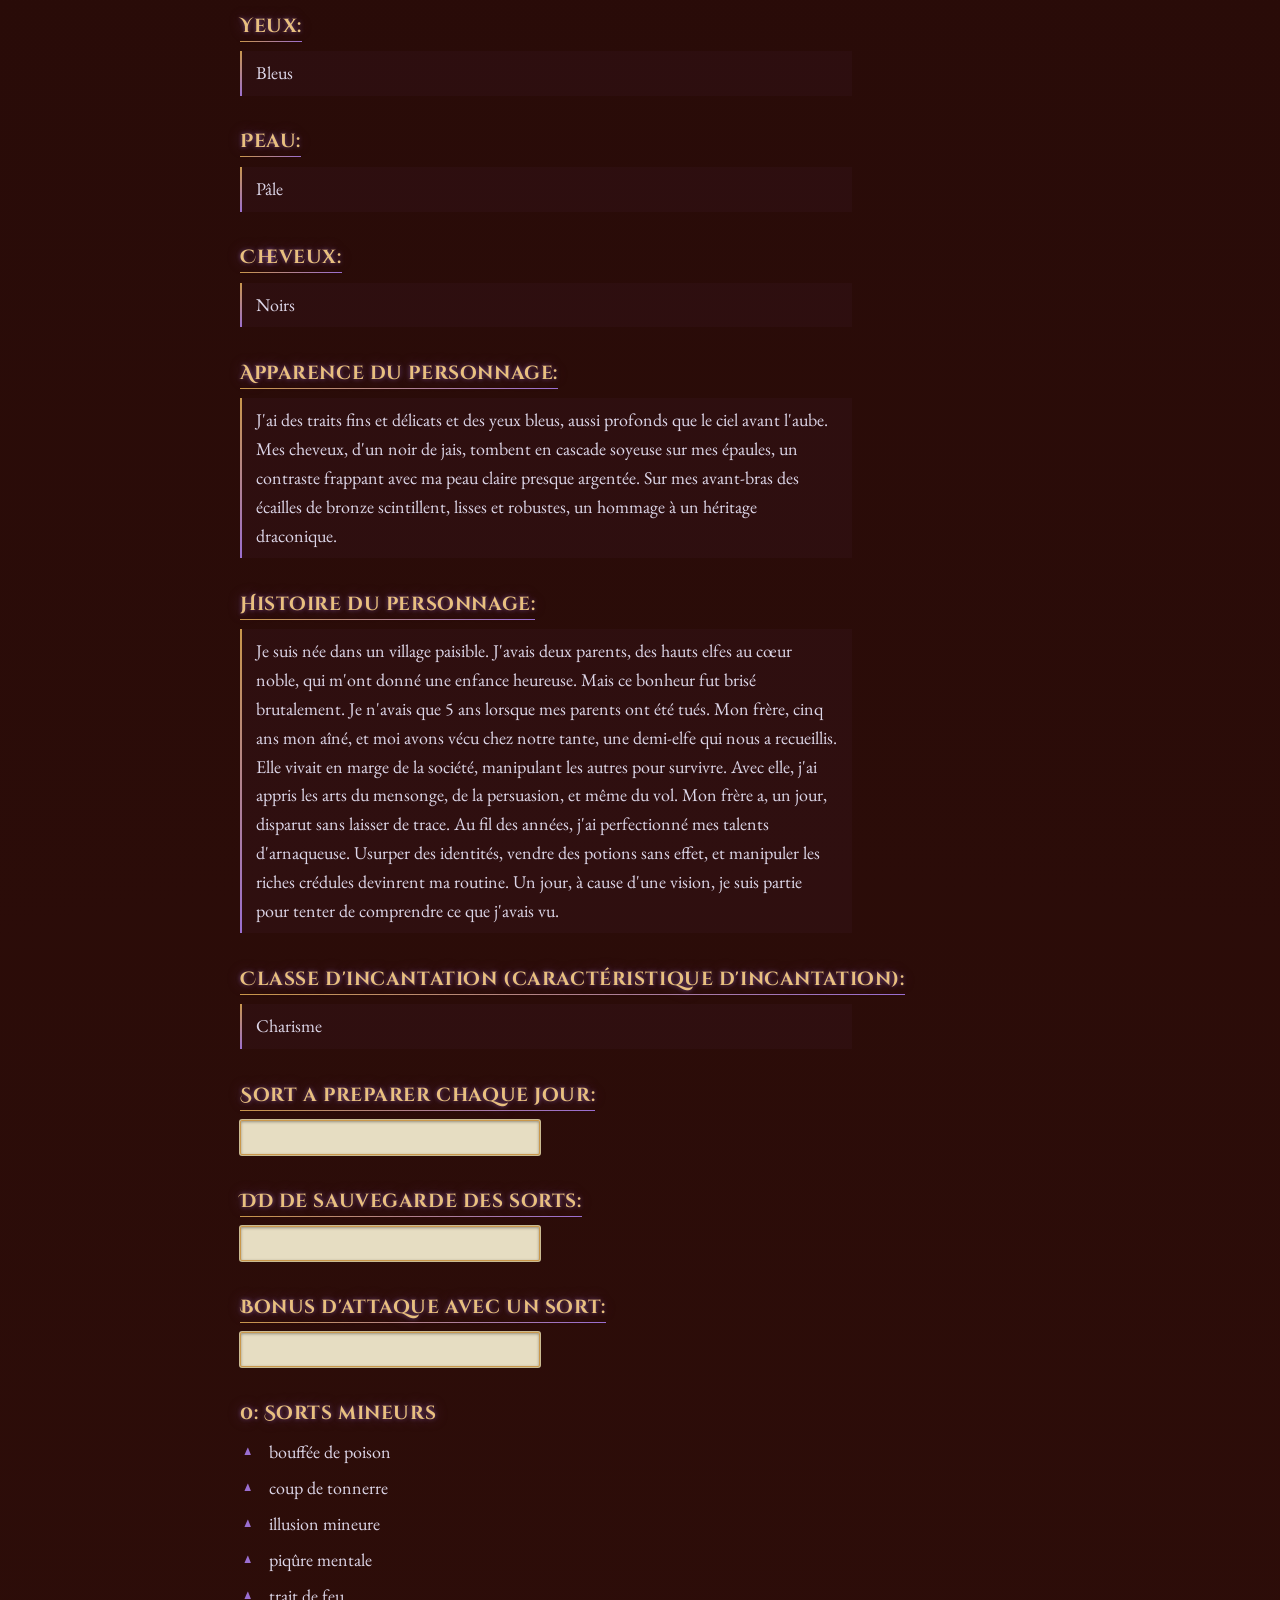
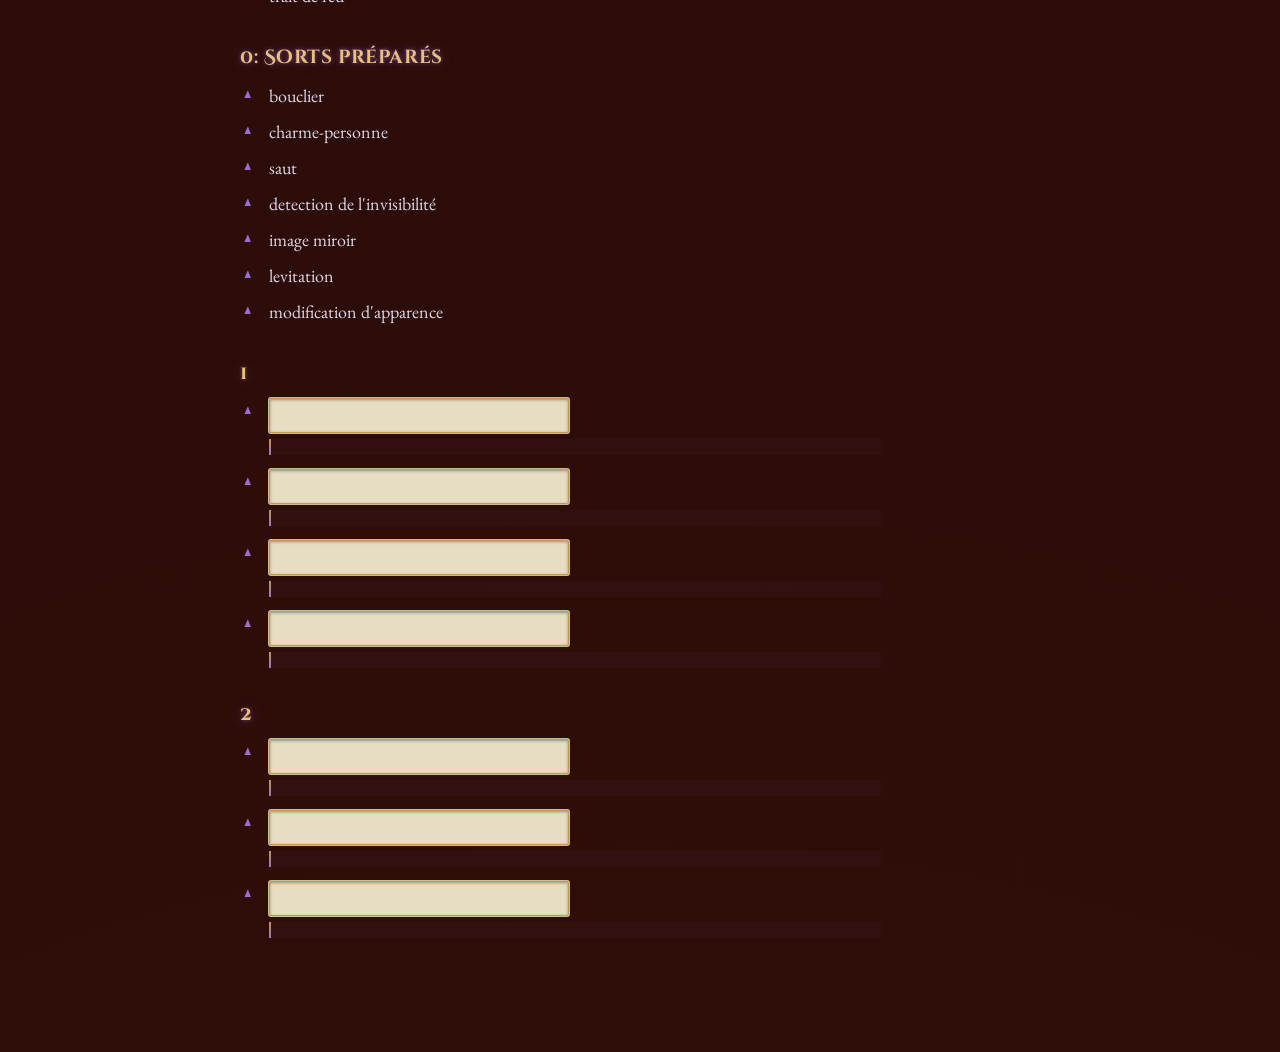
==== commit f552be13: "Rename nouveau 1 - ana.html to index.html" ====
--- a/index.html
+++ b/index.html
@@ -3,7 +3,7 @@
 <head>
   <meta charset="UTF-8">
   <meta name="viewport" content="width=device-width, initial-scale=1.0">
-  <title>Page de Roger</title>
+  <title>Page de Biana</title>
     <style>
     body { font-family: Arial; }
     .bloc { margin-bottom: 20px; }
@@ -12,32 +12,32 @@
   
 
   </style>
-  <link rel="stylesheet" href="roger-2.css">
+  <link rel="stylesheet" href="ana.css">
 </head>
 
 
 
 <body>
-<h2> <u>Nom du personnage:</u> Roger TAMBOUILLE </h2>
+<h2> <u>Nom du personnage:</u> Biana Naïlo </h2>
 
 <h3> <div class="bloc">
-		<label for="clasniv"><u>Classe & Niveau :</u></label>
-		<input type="text" id="clasniv">
+		<label for="clasnivana"><u>Classe & Niveau :</u></label>
+		<input type="text" id="clasnivana">
 	</div>
 </h3> 
 
 <h3> <u>Historique :</u></h3>
-	<p> Soldat </p>
+	<p> Charlatan </p>
 	
 <h3> <u>Race :</u> </h3>
-	<p> Humain</p>
+	<p>Haut-elfe </p>
 	
 <h3> <u>Alignement :</u></h3>
-	<p> Chaotique Bon </p>
+	<p>Chaotique bon </p>
 
 <h3> <div class="bloc">
-		<label for="pdx"><u>Points d'experiance:</u></label>
-		<input type="text" id="pdx">
+		<label for="pdxana"><u>Points d'experiance:</u></label>
+		<input type="text" id="pdxana">
 	</div>
 </h3>
 
@@ -45,32 +45,34 @@
 
 <h3> 
 	<div class="bloc">
-		<label for="ca"><u>CA:</u></label>
-		<input type="text" id="ca">
+		<label for="caana"><u>CA:</u></label>
+		<input type="text" id="caana">
 	</div>
 </h3>
 
 <h3> <u>Initiative :</u> </h3>
-	<p> 10 </p>
+	<p>11</p>
 
 <h3> <u>Vitesees :</u> </h3>
-	<p> 9m </p>
+	<p>9m</p>
 
 
 <!-- l'idée c'est d'avoir une barre jaugé de la longueure que je mettrait dans le code
 -->
 <h3> 
 	<div class="bloc">
-		<label for="pdv"><u>Points de vie actuels :</u></label>
-		<input type="text" id="pdv">
+		<label for="pdvana"><u>Points de vie actuels :</u></label>
+		<input type="text" id="pdvana">
 	</div>
 </h3>
 
 <label for="pvActuels">
-  PV actuels : <span id="pvAffichage">50</span>
+  PV actuels : <span id="pvAffichage">30</span>
 </label>
 
-<input type="range" id="pvActuels" min="1" max="50" value="50">
+<input type="range" id="pvActuels" min="1" max="30" value="30">
+
+
 
 <script>
   const pvSlider = document.getElementById("pvActuels");
@@ -84,18 +86,27 @@
   // Met à jour l'affichage au chargement de la page
   pvAffichage.textContent = pvSlider.value;
 </script>
+
+
+<h3><u>Inspiration</u></h3>
+<p></p>
+
+<h3><u>Bonus de maitrise</u></h3>
+<p>+2</p>
+
+
 <h3>  
 	<div class="bloc">
-		<label for="pdvt"><u>Points de vie tmporaires :</u></label>
-		<input type="text" id="pdvt">
+		<label for="pdvtana"><u>Points de vie tmporaires :</u></label>
+		<input type="text" id="pdvtana">
 	</div>
 </h3>
 <h5> <u>Dès de vie :</u> </h5>
-	<p>1d10</p>
+	<p>1d6</p>
 
 	<div class="bloc">
-		<label for="tot">total:</label>
-		<input type="text" id="tot">
+		<label for="totana">total:</label>
+		<input type="text" id="totana">
 	</div>
 
 <h3> <u>JDS contre la mort :</u>  </h3>
@@ -121,33 +132,33 @@
 	</tr>
 	<tr>
 		<td> Force</td>
-		<td> 18</td>
-		<td>3</td>
+		<td> 8</td>
+		<td>-1</td>
 	</tr>
 	<tr>
 		<td>Dexterité</td>
-		<td>10</td>
-		</td> </td>
+		<td>13</td>
+		<td>+1 </td>
 	</tr>
 	<tr>
 		<td>Constitution</td>
 		<td>16</td>
-		<td>3</td>
+		<td>+3</td>
 	</tr>
 	<tr>
 		<td>Intelligence</td>
-		<td>8</td>
-		<td>-1</td>
+		<td>10</td>
+		<td></td>
 	</tr>
 	<tr>
 		<td>Sagesse</td>
-		<td>13</td>
-		<td>+1</td>
+		<td>10</td>
+		<td></td>
 	</tr>
 	<tr>
 		<td>Charisme</td>
-		<td>10</td>
-		<td> </td>
+		<td>18</td>
+		<td>+4</td>
 	</tr>
 </table>
 
@@ -159,11 +170,11 @@
 		<th>capacité</th>
 	</tr>
 	<tr>
-		<td>+5</td>
+		<td>-1</td>
 		<td>Force</td>
 	</tr>
 	<tr>
-		<td> </td>
+		<td>+1 </td>
 		<td>Dexterité</td>
 	</tr>
 	<tr>
@@ -171,14 +182,14 @@
 		<td>Constitution</td>
 	</tr>
 	<tr>
-		<td>-1</td>
+		<td></td>
 		<td>Intelligence</td>
 	</tr>
 	<tr>
-		<td>+1</td>
+		<td></td>
 		<td>Sagesse</td>
 	<tr>
-		<td> </td>
+		<td>+5</td>
 		<td>Charisme</td>
 	</tr>
 </table>
@@ -190,47 +201,47 @@
 		<th> type</th>
 	</tr>
 	<tr>
-		<td> </td>
+		<td>+1 </td>
 		<td> Acrobaties</td>
 		<td>Dexterité</td>
 	</tr>
 	<tr>
-		<td>-1</td>
+		<td></td>
 		<td>Arcanes</td>
 		<td>Intelligence</td>
 	</tr>
 	<tr>
-		<td>16</td>
+		<td>-1</td>
 		<td>Athlétisme</td>
 		<td>Force</td>
 	</tr>
 	<tr>
-		<td></td>
+		<td>+1</td>
 		<td>Discrétion</td>
 		<td>Sagesse</td>
 	</tr>
 	<tr>
-		<td>+1</td>
+		<td></td>
 		<td>Dressage</td>
 		<td>Sagesse</td>
 	</tr>
 	<tr>
-		<td> </td>
+		<td>+3</td>
 		<td>Escamotage</td>
 		<td>Dexterité </td>
 	</tr>
 		<tr>
-		<td> -1</td>
+		<td></td>
 		<td> Histoire</td>
 		<td>Intelligence</td>
 	</tr>
 	<tr>
-		<td>+2</td>
+		<td>+3</td>
 		<td>Intimidation</td>
 		<td>Charisme</td>
 	</tr>
 	<tr>
-		<td>+3</td>
+		<td>+2</td>
 		<td>Intuition</td>
 		<td>Sagesse</td>
 	</tr>
@@ -240,225 +251,464 @@
 		<td>Intelligence</td>
 	</tr>
 	<tr>
-		<td>+1</td>
+		<td></td>
 		<td>Medecine</td>
 		<td>Sagesse</td>
 	</tr>
 	<tr>
-		<td>-1 </td>
+		<td> </td>
 		<td>Nature</td>
 		<td>Intelligence </td>
 	</tr>
 	<tr>
-		<td>+3</td>
+		<td>+2</td>
 		<td>Perception</td>
 		<td>Sagesse</td>
 	</tr>
 	<tr>
-		<td> +3</td>
+		<td>+5</td>
 		<td>Persuasion</td>
 		<td>Charisme </td>
 	</tr>
 		<tr>
-		<td> -1</td>
+		<td></td>
 		<td> Religion</td>
 		<td>Intelligence</td>
 	</tr>
 	<tr>
-		<td></td>
+		<td>+3</td>
 		<td>Representation</td>
 		<td>Charisme</td>
 	</tr>
 	<tr>
-		<td>+3</td>
+		<td></td>
 		<td>Survie</td>
 		<td>Sagesse</td>
 	</tr>
 	<tr>
-		<td></td>
+		<td>+5</td>
 		<td>Tromperie</td>
 		<td>Charisme</td>
 	</tr>
 
 </table>
 <h5><u>Sagesse(Perception) Passive :</u> </h5>
+<p>12</p>
 
 
 <h3><u>
 	<div class="bloc">
-		<label for="aei1">Armes et incantations:</label>
-		<input type="text" id="aei1">
+		<label for="aei1ana">Armes et incantations:</label>
+		<input type="text" id="aei1ana">
 	</div>
 </u></h3>
 		<div class="bloc">
-			<label for="aei2"></label>
-			<input type="text" id="aei2">
-		</div>
-		<div class="bloc">
-			<label for="aei3"></label>
-			<input type="text" id="aei3">
-		</div>
-		<div class="bloc">
-			<label for="aei4"></label>
-			<input type="text" id="aei4">
-		</div>
-		<div class="bloc">
-			<label for="aei5"></label>
-			<input type="text" id="aei5">
+			<label for="aei2ana"></label>
+			<input type="text" id="aei2ana">
+		</div>
+		<div class="bloc">
+			<label for="aei3ana"></label>
+			<input type="text" id="aei3ana">
+		</div>
+		<div class="bloc">
+			<label for="aei4ana"></label>
+			<input type="text" id="aei4ana">
+		</div>
+		<div class="bloc">
+			<label for="aei5ana"></label>
+			<input type="text" id="aei5ana">
 		</div>	
-<p><u>Second souffle</u>: peut recuperer 1d10+1 en PDV </p>
-<p><u>Fougue</u>:Une action en plus (besoin d'un repos court ou long pour recuperer)</p>
+				<div class="bloc">
+			<label for="aei6ana"></label>
+			<input type="text" id="aei6ana">
+		</div>
+		<div class="bloc">
+			<label for="aei7ana"></label>
+			<input type="text" id="aei7ana">
+		</div>
+		<div class="bloc">
+			<label for="aei8ana"></label>
+			<input type="text" id="aei8ana">
+		</div>
+		<div class="bloc">
+			<label for="aei9ana"></label>
+			<input type="text" id="aei9ana">
+		</div>
+				<div class="bloc">
+			<label for="aei10ana"></label>
+			<input type="text" id="aei10ana">
+		</div>
+		<div class="bloc">
+			<label for="aei11ana"></label>
+			<input type="text" id="aei11ana">
+		</div>
+		<div class="bloc">
+			<label for="aei12ana"></label>
+			<input type="text" id="aei12ana">
+		</div>
+		<div class="bloc">
+			<label for="aei13ana"></label>
+			<input type="text" id="aei13ana">
+		</div>
+				<div class="bloc">
+			<label for="aei14ana"></label>
+			<input type="text" id="aei14ana">
+		</div>
+		<div class="bloc">
+			<label for="aei15ana"></label>
+			<input type="text" id="aei15ana">
+		</div>
+		<div class="bloc">
+			<label for="aei16ana"></label>
+			<input type="text" id="aei16ana">
+		</div>
+		<div class="bloc">
+			<label for="aei17ana"></label>
+			<input type="text" id="aei17ana">
+		</div>
+				<div class="bloc">
+			<label for="aei18ana"></label>
+			<input type="text" id="aei18ana">
+		</div>
+		<div class="bloc">
+			<label for="aei19ana"></label>
+			<input type="text" id="aei19ana">
+		</div>
+		<div class="bloc">
+			<label for="aei20ana"></label>
+			<input type="text" id="aei20ana">
+		</div>
+		<div class="bloc">
+			<label for="aei21ana"></label>
+			<input type="text" id="aei21ana">
+		</div>
+<p><u>Bouclier</u>:  niveau 1- abjuration.
+Termps d'incantation : 1 réaction, que vous prenez lorsque vous êtes touché par une attaque ou ciblé par le sort projectile magique. Portée : personnelle. Composantes: V,S. Durée : 1 round. Une barrière invisible de force magique apparait et vous protège.Jusqu'au prochain tour, vous obtenez un bonus de +5 à votre CA, y compris contre l'attaque qui a déclanché le sort, et vous ne prenez aucun dégat par le sort projectile magique
+ </p>
+
+<p><u>Couteau de glace</u>: niveau 1 - invocation Temps d'incantation : 1 action
+Portée : 18 mètres
+Composantes : S, M (une goutte d'eau ou un bout de glace)
+Durée : instantanée
+Vous créez un éclat de glace et le lancez vers une créature dans la portée du sort. Faites une attaque à distance avec un sort contre la cible. Si elle réussit, la cible subit 1d10 dégâts perforants. Que l'attaque touche ou pas, l'éclat de glace explose. La cible et toutes les créatures dans un rayon de 1,50 mètre autour d'elle doivent réussir un jet de sauvegarde de Dextérité ou subir 2d6 dégâts de froid.</p>
+
+<p><u>Poigne électrique</u>: niveau 0 - évocation.Temps d'incantation : 1 action
+Portée : contact
+Composantes : V, S
+Durée : instantanée
+La foudre jaillit de votre main pour délivrer un choc électrique à une créature que vous essayez de toucher. Effectuez une attaque au corps à corps avec un sort contre la cible. Vous avez un avantage au jet d'attaque si la cible porte une armure en métal. En cas de réussite, la cible prend 1d8 dégâts de foudre, et elle ne peut pas prendre de réaction jusqu'au début de son prochain tour.
+Les dégâts du sort augmentent de 1d8 lorsque vous atteignez le niveau 5 (2d8), le niveau 11 (3d8) et le niveau 17 (4d8).</p>
+
+<p><u>Bouffée de poison</u>:  niveau 0 - invocation
+Temps d'incantation : 1 action
+Portée : 3 mètres
+Composantes : V, S
+Durée : instantanée
+Vous tendez votre paume vers une créature visible dans la portée du sort et vous projetez une bouffée de gaz nocif de votre main. La créature doit réussir un jet de sauvegarde de Constitution ou subir 1d12 dégâts de poison.
+Les dégâts de ce sort augmentent de 1d12 lorsque vous atteignez le niveau 5 (2d12), le niveau 11 (3d12) et le niveau 17 (4d12).</p>
+
+<p><u>Trait de feu</u>:  niveau 0 - évocation
+Temps d'incantation : 1 action
+Portée : 36 mètres
+Composantes : V, S
+Durée : instantanée
+Vous lancez un trait de feu sur une créature ou un objet à portée. Faites une attaque à distance avec un sort contre la cible. En cas de réussite, la cible prend 1d10 dégâts de feu. Un objet inflammable touché par ce sort prend feu s'il n'est pas porté.
+Les dégâts du sort augmentent de 1d10 aux niveaux 5 (2d10), 11 (3d10) et 17 (4d10).</p>
+
+<p><u>Réparation</u>: niveau 0 - transmutation
+Temps d'incantation : 1 minute
+Portée : contact
+Composantes : V, S, M (deux aimants)
+Durée : instantanée
+Ce sort répare une simple fissure, déchirure ou fêlure sur un objet que vous touchez, comme un maillon de chaîne cassé, une clé brisée en deux morceaux, un accroc sur un manteau ou une fuite sur une outre. Tant que la fissure ou l'accroc n'excède pas 30 cm dans toutes les dimensions, vous le réparez, ne laissant aucune trace de la détérioration passée. Ce sort peut réparer physiquement un objet magique ou un artificiel, mais ne peut pas rendre sa magie à un objet.</p>
+
+<p><u>Carreau ensorcelé</u>:  niveau 1 - évocation
+Temps d'incantation : 1 action
+Portée : 9 mètres
+Composantes : V, S, M (la branche d'un arbre qui a été frappé par la foudre)
+Durée : concentration, jusqu'à 1 minute
+Un rayon d'énergie bleu crépitante est projeté sur une créature à portée, formant un arc électrique continu entre la cible et vous. Effectuez une attaque à distance avec un sort contre la créature. Si vous touchez, la cible subit 1d12 dégâts de foudre, et à chacun de vos tours, pour la durée du sort, vous pouvez utiliser votre action pour infliger automatiquement 1d12 dégâts de foudre à la cible. Le sort se termine si vous utilisez votre action pour faire autre chose qu'infliger ces dégâts de foudre, si la cible se retrouve hors de la portée du sort, ou si elle obtient un abri total contre vous.
+Aux niveaux supérieurs. Lorsque vous lancez ce sort en utilisant un emplacement de sort de niveau 2 ou supérieur, les dégâts initiaux sont augmentés de 1d12 pour chaque niveau d'emplacement au-delà du niveau 1.</p>
+
+<p><u>Sommeil</u>: niveau 1 - enchantement
+Temps d'incantation : 1 action
+Portée : 27 mètres
+Composantes : V, S, M (une pincée de sable fin, de pétales de rose ou un grillon)
+Durée : 1 minute
+Ce sort expédie les créatures dans un sommeil magique. Lancez 5d8 ; le total est le nombre de points de vie des créatures que ce sort peut affecter. Les créatures à 6 mètres ou moins du point que vous choisissez dans la portée du sort sont affectées par ordre croissant de leurs points de vie actuels (en ignorant les créatures inconscientes).
+En commençant par la créature qui a le plus faible nombre de points de vie actuel, chaque créature affectée par ce sort tombe inconsciente jusqu'à ce que le sort se termine, que la créature endormie prenne des dégâts ou que quelqu'un utilise une action pour secouer ou frapper la créature endormie pour la réveiller. Soustrayez les points de vie de chaque créature du total permis par le sort avant de passer à la prochaine créature avec le plus faible nombre de points de vie. Le nombre de points de vie actuels d'une créature doit être égal ou inférieur au total restant permis par le sort pour que cette créature soit affectée.
+Les morts-vivants et les créatures immunisées contre les effets de charme ne sont pas affectés par ce sort.
+Aux niveaux supérieurs. Lorsque vous lancez ce sort en utilisant un emplacement de sort de niveau 2 ou supérieur, lancez 2d8 supplémentaires pour chaque niveau d'emplacement au-delà du niveau 1.</p>
+
+<p><u>Coup de tonnerre</u>:  niveau 0 - évocation
+Temps d'incantation : 1 action
+Portée : 1,50 mètre
+Composantes : S
+Durée : instantanée
+Vous créez un bruit de tonnerre qui peut être entendu jusqu'à 30 mètres. Hormis vous-même, toute créature à portée doit réussir un jet de sauvegarde de Constitution ou subir 1d6 dégâts de tonnerre.
+Les dégâts de ce sort augmentent de 1d6 lorsque vous atteignez le niveau 5 (2d6), le niveau 11 (3d6) et le niveau 17 (4d6).
+</p>
+
+<p><u>Illusion mineure</u>:  niveau 0 - illusion
+Temps d'incantation : 1 action
+Portée : 9 mètres
+Composantes : S, M (un peu de laine de mouton)
+Durée : 1 minute
+Le lanceur de sorts crée un son ou l'image d'un objet à portée pendant une minute. Cette illusion se termine également si elle est révoquée au prix d'une action ou si ce sort est lancé une nouvelle fois.
+Si l'illusion est un son, le volume peut aller d'un simple chuchotement à un cri. Il peut s'agir de votre voix, de la voix de quelqu'un d'autre, du rugissement d'un lion, d'un roulement de tambours, ou tout autre son que vous choisissez. Le son peut autant ne pas diminuer en intensité pendant la durée du sort qu'être discret et produit à différents instants dans cet intervalle de temps.
+Si l'illusion est une image ou un objet (comme une chaise, des traces de pas boueuses ou un petit coffre) elle ne peut pas être plus large qu'un cube de 1,50 mètre d'arête. Cette image ne peut produire de son, lumière, odeur ou tout autre effet sensoriel. Une interaction physique avec l'image révèle l'illusion, car elle peut être traversée par n'importe quoi.
+Si une créature utilise une action pour examiner le son ou l'image, elle peut comprendre qu'il s'agit d'une illusion grâce à un jet d'Intelligence (Investigation) contre le DD de sauvegarde de votre sort. Si une créature discerne l'illusion pour ce qu'elle est, l'illusion s'évanouit pour la créature.
+</p>
+
+<p><u>Piqûre mentale</u>:  niveau 0 - enchantement
+Temps d'incantation : 1 action
+Portée : 18 mètres
+Composantes : V
+Durée : 1 round
+Vous injectez une pointe d'énergie psychique désorientante dans l'esprit d'une créature que vous pouvez voir à portée. La cible doit effectuer un jet de sauvegarde d'Intelligence. En cas d'échec, elle subit 1d6 dégâts psychiques et la première fois qu'elle effectuera un jet de sauvegarde avant la fin de votre prochain tour, elle devra lancer un d4 et soustraire le nombre obtenu du résultat de sa sauvegarde.
+Les dégâts de ce sort augmentent de 1d6 lorsque vous atteignez les niveaux 5 (2d6), 11 (3d6) et 17 (4d6).</p>
+
+<p><u>Charme-personne</u>:  niveau 1 - enchantement
+Temps d'incantation : 1 action
+Portée : 9 mètres
+Composantes : V, S
+Durée : 1 heure
+Vous pouvez tenter de charmer un humanoïde que vous pouvez voir à portée. Ce dernier doit effectuer un jet de sauvegarde de Sagesse, avec un avantage à son jet si vous ou vos compagnons le combattez. En cas d'échec, il est charmé jusqu'à la fin de la durée du sort ou jusqu'à ce que vous ou vos compagnons cherchiez à lui nuire. La créature charmée vous considère comme un bon ami. Quand le sort prend fin, la créature sait que vous l'avez charmée.
+Aux niveaux supérieurs. Lorsque vous lancez ce sort en utilisant un emplacement de sort de niveau 2 ou supérieur, vous pouvez cibler une créature supplémentaire pour chaque niveau d'emplacement au-delà du niveau 1. Les créatures doivent se trouver à 9 mètres maximum les unes des autres lorsque vous les ciblez.</p>
+
+<p><u>Saut</u>:  niveau 1 - transmutation
+Temps d'incantation : 1 action
+Portée : contact
+Composantes : V, S, M (la patte postérieure d'une sauterelle)
+Durée : 1 minute
+Vous touchez une créature. La distance de saut de la créature est triplée pour la durée du sort.</p>
+
+<p><u>Détection de l'invisibilité</u>:  Divination de niveau 2 (Barde, Ensorceleur, Magicien)
+Temps d'incantation : Action
+Portée : Personnelle
+Composantes : V, S, M (une pincée de talc)
+Durée : 1 heure
+Pendant la durée du sort, vous voyez les créatures et objets qui ont l'état Invisible comme s'ils étaient visibles, et vous pouvez voir dans le plan Éthéré. Les créatures et objets qui s'y trouvent apparaissent fantomatiques.
+</p>
+
+<p><u>Lévitation</u>:  Temps d'incantation : 1 action
+Portée : 18 mètres
+Composantes : V, S, M (une boucle de cuir ou un fil d'or plié en forme de tasse dont une extrémité s'étire)
+Durée : concentration, jusqu'à 10 minutes
+Une créature ou un objet non tenu de votre choix, visible et à portée du sort, s'élève jusqu'à une hauteur de 6 mètres et reste suspendu pour la durée du sort. Le sort peut faire léviter une cible pesant jusqu'à 250 kg. Une créature récalcitrante qui réussit un jet de sauvegarde de Constitution n'est pas affectée.
+La cible peut se déplacer seulement si elle se propulse ou se tire à l'aide d'un objet ou d'une surface à sa portée (comme un mur ou un plafond). Elle peut ainsi se déplacer comme si elle grimpait. Vous pouvez changer l'altitude jusqu'à 6 mètres dans une direction ou une autre à votre tour. Si vous êtes la cible, vous pouvez vous déplacer vers le haut ou vers le bas lors de votre mouvement. Autrement, vous pouvez utiliser votre action pour déplacer la cible, qui doit demeurer dans la portée du sort. Lorsque le sort prend fin, la cible rejoint doucement le sol si elle est toujours en suspension.</p>
+
+
 
 <h3><u>Autres maitrises et langues:</u></h3>
-<p>Armes courantes, armes de guerre.</p>
-<p>Toutes le armures, boucliers.</p>
-<p>Véhicules (terrestres)</p>
-<p>Ustensiles de cuisinier.</p>
-<p><u>Langue:</u> commun, nain,Halfelin.</p>
+<p>Epées longues, épées courtes</p>
+<p>Arcs long, arc courts</p>
+<p>dagues</p>
+<p>Fléchettes</p>
+<p>Frondes</p>
+<p>Batôn</p>
+<p>Arbalète légère</p>
+<p>Accessoires de déguisement</p>
+<p>Matériel de contre-façon</p>
+
+<p><u>Langue:</u> </p>
+<p>commun, elfique, infernal, draconique</p>
 
 
 
  	<div class="bloc">
-		<label for="pc"><u>PC:<u></label>
-		<input type="text" id="pc">
+		<label for="pcana"><u>PC:<u></label>
+		<input type="text" id="pcana">
 	</div>
 
  
  	<div class="bloc">
-		<label for="pa"><u>PA:</u></label>
-		<input type="text" id="pa">
+		<label for="paana"><u>PA:</u></label>
+		<input type="text" id="paana">
 	</div>
 
 
  	<div class="bloc">
-		<label for="pe"><u>PE:</u></label>
-		<input type="text" id="pe">
+		<label for="peana"><u>PE:</u></label>
+		<input type="text" id="peana">
 	</div>
 
 
 	<div class="bloc">
-		<label for="po"><u>PO:</u></label>
-		<input type="text" id="po">
+		<label for="poana"><u>PO:</u></label>
+		<input type="text" id="poana">
 	</div>
 
 
  	<div class="bloc">
-		<label for="pp"><u>PP:</u></label>
-		<input type="text" id="pp">
+		<label for="ppana"><u>PP:</u></label>
+		<input type="text" id="ppana">
 	</div>
 
 
 <h3><u>Inventaire:</u></h3>
-<p>une cotte de maille - une épée longue - un bouclier - 2 hachettes - arc court avec 20 flèches - trousse de soin - un paquetage d'explorateur - une tenue de voyage - assortiment de 7 bougeoires - BRIQUE - potion de guérison - perle(100Po) - des ustenciles de cuisinier
-</p> 
+<p>1 potion de soin - 1 perle(100Po) - potion de reistance a la foudre - sacoche a composantes - sac d'explorateur - 2 dagues - accessoires de déguisement - jeu de dés pipés - jeu de cartes truquées</p> 
 
 <h3><u>Capacités et Traits:</u> </h3>
-<p>Bottes d'arme :
-Votre entraînement martial vous permet de recourir à la botte de trois types d'arme courante ou de guerre de votre choix. Chaque fois que vous terminez un Repos long, vous pouvez accomplir des exercices martiaux pour changer l'un de ces choix.
-</p>
-<p>Second souffle :
-Vous disposez d'une réserve limitée d'endurance mentale et physique dans laquelle puiser. Par une action Bonus, vous pouvez y recourir pour récupérer des points de vie égaux à 1d10 + votre niveau de Guerrier. Vous pouvez recourir deux fois à cette aptitude. Vous en regagnez une utilisation lorsque vous terminez un Repos court, et récupérez tout le quota en terminant un Repos long.
-Style de combat (Don) (peut changer à chaque montée de niveau) :
-</p>
-<p>
-Duel :
-Lorsque vous tenez une arme de corps à corps dans une main et aucune autre arme, vous recevez un bonus de +2 aux jets de dégâts de cette arme.
-</p>
-<p>Ingénieux :
-Vous recevez l'Inspiration héroïque chaque fois que vous terminez un Repos long.
-</p>
-<p>
-Fougue :
-Vous pouvez vous surpasser pendant quelques instants. A votre tour, vous pouvez entreprendre une action supplémentaire, hormis l'action Magie. Une fois cette aptitude utilisée, vous devez terminer un Repos court ou long pour pouvoir y recourir de nouveau.
-</p>
-<p>
-Sens tactique :
-Vous faites preuve de talent tactique, aussi bien sur le champ d'honneur qu'en dehors. Lorsque vous ratez un test de caractéristique, vous pouvez utiliser une utilisation de Second souffle pour forcer le destin. Plutôt que de récupérer des points de vie, vous lancez un d10 pour en ajouter le résultat à votre test de caractéristique, ce qui peut le convertir en réussite. Si le test rate malgré tout, cette utilisation de Second souffle n'est pas dépensée.
-</p>
-<p>
-Sous-classe de Guerrier : Champion
-</p>
-<p>Athlète accompli : Grâce à vos qualités athlétiques, vous avez l'Avantage aux jets d'Initiative et aux tests de Force (Athlétisme). De plus, aussitôt après avoir obtenu un Coup critique, vous pouvez vous déplacer à concurrence de la moitié de votre Vitesse sans provoquer d'attaques d'Opportunité.
-</p>
-<p>
-Critique amélioré : Vos jets d'attaques avec des armes et à mains nues obtiennent un Coup critique sur un résultat de 19 ou 20 sur le d20.
-</p>
-<p>
-<strong>Don :</strong>
-</p>
-<p>
-- Sauvagerie martiale : Vous êtes formé à porter des coups dévastateurs. Une fois par tour, lorsque vous touchez une cible avec une arme, vous pouvez lancer deux fois les dés de dégâts de l'arme et choisir l'un ou l'autre résultat contre la cible
-</p>
-<p>
-- Robuste : Votre maximum de points de vie augmente d'un montant égal au double de votre niveau de personnage quand vous recevez ce don. Chaque fois que vous gagnez un niveau de personnage par la suite, votre maximum de points de vie augmente de 2 pv supplémentaires.
-</p>
-<p>- Maître des Armures lourdes
-</p>
+<p>Sorcelerie innée</p>
+<p>Métamagie: sorts accélérés et sorts jumaux.</p>
+<p>Reserve arcanique</p>
+<p>Sous classe d'ensorceleur: Sorcelerie draconique</p>
+<p>materiel de contre façon</p>
+<p>detection de la Magie</p>
+<p><strong>Don</strong>:</p>
+<p>Magie de guerre</p>
+<p>Vsion dans le noir: vous avez une vision supérieur dans le noir et les conditions de faible éclairage. Vous pouvez voir a 18m dans une lumiere faible comme vous verriez avec une lumiere vive, et dans le noir comme vous veriez avec une lumiere faible. Dans le noir vous ne discerez pas les couleurs, uniquement des nuances de gris(environ 50(t'as la ref ( c'est nul je sais))) </p>
+<p>Ascendance féerique: vous avez un avantage aux jets de sauvegarde contre les effets de charme et la magie ne peut pas vous endormir.</p>
+<p>Transe: les elfes n'ont pas besoin de dormir. Au lieu de ça, ils méditent profondément restant à demi conscient, 4h/J. En meditant, vous pouvez rêver, tant bien que mal; ces rêves sont en fait des exercices mentaux qui deviennent un reflexe après des années de pratique. Après un repos de ce type, vous obtener les mêmes avantages qu'un humain après 8h de someil (en bonus d'une tête de cul au réveille).</p>
+<p>Origines magiques : votre magie innée vient de la magie draconique qui a été mêlé avec votre sang ou celui de vos ancêtres.Chaque fois que vous faites un jet de charisme pour interagir avec des dragons, votre bonus de maitrise est doublé s'il s'applique au jet.</p>
+<p>Ancêtre draconique: Dragon de Bronze (type de dégats: foudre)</p>
+<p>Resistance draconique : la magie qui coule à travers votre corps fait emerger des traits physiques de vos ancêtres dragons.Au niv1, votre max de points de vie augmente de 1 et egalement de 1 a chaque fois que vous gagnez un niveau dans cette classe.En outre, des parties de votre peau sont couvertes d'un mince reflet d'écailles de dragon.Lorsque vous ne portez pas d'armure, votre CA est egale à 13+ votre modificateur de dextérité</p>
+<p>Points de sorcellerie(3): 3 pt de sorcellerie = 1 emplacement de sort niv2</p>
+
 
 
 <h3><u>Trait de personalité:</u></h3>
-<p>J'aime être fort, casser des trucs et j'adore manger.</p>
+<p>Je possède une présence
+magnétique qui attire
+naturellement les autres vers moi,
+j'arrive à convaincre n'importe qui
+que j'ai raison. Je suis de nature
+calme.</p>
 
 <h3><u>Idéaux:</u></h3>
-<p>J'aime pas les règles, parfois elles sont vraiments nulles </p>
+<p>Je suis guidée par mon propre code
+moral, toujours prêt à défendre la
+liberté et à faire le bien, même si cela
+signifie défier les lois ou les traditions.</p>
 
 <h3><u>Liens:</u></h3>
-<p>Les gars qui se battent pour moi sont cool, je peux mourir pour eux</p>
+<p>Mes deux parents sont morts, mon
+frère est porté disparu. Depuis
+toute petite je vis chez ma tante.</p>
 
 <h3><u>Défauts:</u></h3>
-<p>Je mange beaucoups trop. Je préfère manger mon armure plutôt d'admettre que j'ai tord</p>
+<p>J'éprouve une haine vicérale envers
+ceux qui ont tués mes parents et je
+pourrais en perdre toute ma
+lucidité. Je suis tétue.</p>
 
 <h3><u>Âge:</u></h3>
-<p>43 ans </p>
+<p> 20 ans</p>
 
 <h3><u>Taille:</u></h3>
-<p>1m67</p>
+<p>1m72</p>
 
 <h3><u>Poids:</u></h3>
-<p>120 Kg </p>
+<p>45Kg</p>
 
 <h3><u>Yeux:</u></h3>
-<p>Marron</p>
+<p>Bleus</p>
 
 <h3><u>Peau:</u></h3>
-<p>Claire</p>
+<p>Pâle</p>
 
 <h3><u>Cheveux: </u></h3>
-<p>Bruns</p>
+<p>Noirs</p>
 
 <h3><u>Apparence du personnage:</u></h3>
-<p>Roger Tambouille est un homme trapu de 1m67, avec des épaules larges et un ventre proéminent. Il a un visage rond, une moustache fournie, et ses cheveux bruns coupés en une coupe au bol. Vêtu d'une côte de mailles usée, il arbore une épée longue et brandit une poêle en fonte, prête à frapper.</p>
+<p>J'ai des traits fins et
+délicats et des yeux bleus,
+aussi profonds que le ciel
+avant l'aube. Mes cheveux,
+d'un noir de jais, tombent
+en cascade soyeuse sur
+mes épaules, un contraste
+frappant avec ma peau
+claire presque argentée.
+Sur mes avant-bras des
+écailles de bronze
+scintillent, lisses et
+robustes, un hommage à
+un héritage draconique.</p>
 
 <h3><u>Histoire du personnage:</u></h3>
-<p>Roger Tambouille est né dans une famille de cuisiniers talentueux. Malheureusement, son appétit insatiable et son incapacité à résister aux plats qu'il devait servir provoquèrent sa chute. A 30 ans, après avoir ruiné un banquet, sa famille le chassa. Sa mère l'obligea à s'enrôler dans l'armée. Dans l'armée, Roger se révéla être un combattant puissant, mais son comportement chaotique et sa tendance à manger les rations des autres le firent renvoyer après quelques années. Encore une fois rejeté par sa famille, il se décida à devenir aventurier. Armé d'une épée, d'un bouclier et de sa fidèle poêle, Roger voyage. Guerrier atypique, il espère un jour regagner la fierté de sa famille, mais en attendant, il continue à se battre pour vivre… et pour manger.</p>
+<p>Je suis née dans un village
+paisible. J'avais deux parents,
+des hauts elfes au cœur noble,
+qui m'ont donné une enfance
+heureuse. Mais ce bonheur fut
+brisé brutalement. Je n'avais que
+5 ans lorsque mes parents ont
+été tués.
+Mon frère, cinq ans mon aîné, et
+moi avons vécu chez notre
+tante, une demi-elfe qui nous a
+recueillis. Elle vivait en marge de
+la société, manipulant les autres
+pour survivre. Avec elle, j'ai
+appris les arts du mensonge, de
+la persuasion, et même du vol.
+Mon frère a, un jour, disparut
+sans laisser de trace.
+Au fil des années, j'ai
+perfectionné mes talents
+d'arnaqueuse. Usurper des
+identités, vendre des potions
+sans effet, et manipuler les
+riches crédules devinrent ma
+routine.
+Un jour, à cause d'une vision, je
+suis partie pour tenter de
+comprendre ce que j'avais vu.</p>
  
  
 
 <h3><u>Classe d'incantation (caractéristique d'incantation):</u></h3>
-<p></p>
+<p>Charisme</p>
 
 	<div class="bloc">
-		<label for="sap"><h3><u>Sort a preparer chaque jour:</u></h3></label>
-		<input type="text" id="sap">
+		<label for="sapana"><h3><u>Sort a preparer chaque jour:</u></h3></label>
+		<input type="text" id="sapana">
 	</div>
 	
 		<div class="bloc">
-		<label for="dds"><h3><u>DD de sauvegarde des sorts:</u></h3></label>
-		<input type="text" id="dds">
-	</div>
-		<div class="bloc">
-		<label for="bas"><h3><u>Bonus d'attaque avec un sort:</u></h3></label>
-		<input type="text" id="bas">
+		<label for="ddsana"><h3><u>DD de sauvegarde des sorts:</u></h3></label>
+		<input type="text" id="ddsana">
+	</div>
+		<div class="bloc">
+		<label for="basana"><h3><u>Bonus d'attaque avec un sort:</u></h3></label>
+		<input type="text" id="basana">
 	</div>
 	
 <u><h3>0: Sorts mineurs</h3></u>
 <ul>
-	<li></li>
+	<li>bouffée de poison</li>
+	<li>coup de tonnerre</li>
+	<li>illusion mineure</li>
+	<li>piqûre mentale</li>
+	<li>trait de feu</li>
+</ul>
+
+<u><h3>0: Sorts préparés</h3></u>
+<ul>
+	<li>bouclier</li>
+	<li>charme-personne</li>
+	<li>saut</li>
+	<li>detection de l'invisibilité</li>
+	<li>image miroir</li>
+	<li>levitation</li>
+	<li>modification d'apparence</li>
 </ul>
 
 <u><h3>1</h3></u>
 <ul>
-	<li></li>
+	<li><input type="text" id="1.1ana"></p></li>
+	<li><input type="text" id="1.2ana"></p></li>
+	<li><input type="text" id="1.3ana"></p></li>
+	<li><input type="text" id="1.4ana"></p></li>
+</ul>
+
+<u><h3>2</h3></u>
+<ul>
+	<li><input type="text" id="2.1ana"></p></li>
+	<li><input type="text" id="2.2ana"></p></li>
+	<li><input type="text" id="2.3ana"></p></li>
 </ul>
 
  
@@ -467,7 +717,7 @@
  
 <script>
     // Liste des champs à sauvegarder
-    const champs = ["clasniv", "pdx", "ca","pdv","pdvt","aei1","aei2","aei3","aei4","aei5","pc","pa","pe","po","pp","sap","dds","bas",];
+    const champs = ["clasnivana", "pdxana", "caana","pdvana","pdvtana","aei1ana","aei2ana","aei3ana","aei4ana","aei5ana","aei6ana","aei7ana","aei8ana","aei9ana","aei10ana","aei11ana","aei12ana","aei13ana","aei14ana","aei15ana","aei16ana","aei17ana","aei18ana","aei19ana","aei20ana","aei21ana","pcana","paana","peana","poana","ppana","sapana","ddsana","basana","1.1ana","1.2ana","1.3ana","1.4ana","2.1ana","2.2ana","2.3ana",];
 
     // Charger les données sauvegardées
     champs.forEach(id => {
--- a/ana.css
+++ b/ana.css
@@ -0,0 +1,529 @@
+/* =========================================================================
+   FICHE DE PERSONNAGE — VARIANTE « MAGIE DRACONIQUE »
+   -------------------------------------------------------------------------
+   Même squelette HTML que la fiche de Roger (mêmes id/class : .bloc,
+   #pvActuels, #pvAffichage, .death-saves, table, ul/li, etc.), mais une
+   ambiance différente : on quitte la salle de garde enneigée pour une
+   antre de dragon éclairée par une magie violette/turquoise — écailles,
+   runes qui luisent, braises qui montent dans l'air au lieu de la neige
+   qui tombe.
+
+   Comme pour roger.css, chaque section est commentée pour expliquer le
+   POURQUOI de la règle. Change les variables de couleur en haut du
+   fichier pour ajuster toute l'ambiance d'un coup.
+   ========================================================================= */
+
+
+/* -------------------------------------------------------------------------
+   1) POLICES D'ÉCRITURE
+   - "Cinzel Decorative" pour les titres : une variante plus ornée de
+     Cinzel (déjà utilisée sur la fiche de Roger), avec des empattements
+     travaillés qui évoquent des runes gravées plutôt qu'une simple
+     bannière militaire — plus "arcanique" que la version texte du
+     guerrier.
+   - "EB Garamond" reste la police de lecture courante, pour la même
+     raison que sur l'autre fiche : elle reste confortable sur de longs
+     paragraphes (historique, apparence...).
+   ------------------------------------------------------------------------- */
+@import url('https://fonts.googleapis.com/css2?family=Cinzel+Decorative:wght@400;700&family=EB+Garamond:ital,wght@0,400;0,600;1,400&display=swap');
+
+
+/* -------------------------------------------------------------------------
+   2) VARIABLES DE COULEUR
+   Palette "antre de dragon" : bordeaux très sombre pour le fond, vert
+   écaille sombre pour les panneaux, or de trésor de dragon pour les
+   bordures, braise orangée pour tout ce qui touche au combat/à la vie,
+   et cristal turquoise pour les accents magiques (focus, runes actives).
+   ------------------------------------------------------------------------- */
+:root {
+  --nuit:        #200706; /* fond général : bordeaux très sombre (presque noir) au lieu du violet nocturne */
+  --bordeaux:    #8c1410; /* rouge bordeaux, tiré de l'image envoyée — utilisé pour la lueur de fond */
+  --ecaille:     #182620; /* panneaux sombres, vert écaille profond */
+  --ecaille-vive:#25392f; /* variante plus claire (survols, bordures internes) */
+
+  --parchemin:       #e6ddc2; /* fond des champs et tableaux, légèrement plus froid que sur Roger */
+  --parchemin-ombre: #cabb92; /* ombre / bordure interne du parchemin */
+  --encre:           #241c12; /* texte "à l'encre" sur le parchemin */
+
+  --or:        #c9974a; /* bordures et titres : or de trésor de dragon */
+  --or-clair:  #e9c07f; /* reflet doré (survols, texte en évidence) */
+
+  --braise:       #d1572e; /* orange braise : PV, alignement, accents de combat */
+  --braise-vive:  #ef7a3f; /* variante plus vive pour la barre de vie */
+
+  --arcane:       #9b6fd1; /* violet arcane : titres, halos magiques */
+  --cristal:      #5fd1c4; /* turquoise cristal : focus clavier, éléments "actifs" */
+
+  --texte-clair: #ddd6e8; /* texte principal, légèrement violacé, lisible sur fond sombre */
+}
+
+
+/* -------------------------------------------------------------------------
+   3) RÉINITIALISATION DOUCE
+   ------------------------------------------------------------------------- */
+*,
+*::before,
+*::after {
+  box-sizing: border-box;
+}
+
+
+/* -------------------------------------------------------------------------
+   4) FOND DE PAGE + BRAISES FLOTTANTES
+   -------------------------------------------------------------------------
+   Même technique que la neige de la fiche de Roger (dégradés radiaux
+   répétés + animation de background-position), mais retravaillée pour
+   ressembler vraiment à des braises et pas juste à de la neige repeinte
+   en couleur :
+   - les points sont en teintes braise/or (au lieu de violet/turquoise,
+     qui lisaient plus comme de la poussière magique que comme du feu) ;
+   - chaque point a un dégradé qui s'étend plus loin avant de devenir
+     transparent ("transparent 70%" au lieu de "transparent" tout court),
+     ce qui donne un halo doux autour de chaque braise plutôt qu'un point
+     net comme un flocon ;
+   - "filter: blur()" sur les pseudo-éléments adoucit encore ce halo —
+     possible ici uniquement parce que ::before/::after ne contiennent
+     RIEN d'autre que ces points (le flou ne touche donc jamais le texte
+     de la fiche, qui vit dans "body", pas dans ses pseudo-éléments) ;
+   - une seconde animation ("scintillement") fait varier l'opacité en
+     boucle, pour un effet de braise qui palpite au lieu d'un mouvement
+     mécanique et régulier ;
+   - l'animation de montée ("to" a une position Y négative) reste la
+     même idée que sur la fiche de Roger, mais inversée : ça monte comme
+     des étincelles au-dessus d'un brasier, au lieu de tomber comme la
+     neige.
+   ------------------------------------------------------------------------- */
+body {
+  position: relative;
+  min-height: 100vh;
+  max-width: 880px;
+  margin: 0 auto;
+  padding: 48px 40px 96px;
+
+  background-color: var(--nuit);
+  background-image:
+    radial-gradient(circle at 50% -10%, rgba(140, 20, 16, 0.28), transparent 55%),
+    radial-gradient(circle at 50% 110%, rgba(209, 87, 46, 0.10), transparent 50%);
+
+  font-family: 'EB Garamond', Georgia, serif;
+  font-size: 18px;
+  line-height: 1.6;
+  color: var(--texte-clair);
+
+  overflow-x: hidden;
+}
+
+body::before,
+body::after {
+  content: "";
+  position: fixed;
+  inset: 0;
+  pointer-events: none;
+  z-index: 0;
+  background-repeat: repeat;
+}
+
+body::before {
+  /* Nappe "proche" : grosses braises orangées, montée rapide, halo net */
+  background-image:
+    radial-gradient(3px 3px at 30px 40px, var(--braise-vive), transparent 70%),
+    radial-gradient(2.5px 2.5px at 130px 90px, var(--or-clair), transparent 70%),
+    radial-gradient(2px 2px at 70px 150px, var(--braise-vive), transparent 70%),
+    radial-gradient(3px 3px at 190px 70px, var(--braise), transparent 70%),
+    radial-gradient(2px 2px at 230px 170px, var(--or-clair), transparent 70%);
+  background-size: 240px 200px;
+  filter: blur(0.5px); /* halo léger, la braise reste bien visible/nette */
+  animation:
+    braises-montantes 8s linear infinite,
+    scintillement 3s ease-in-out infinite;
+}
+
+body::after {
+  /* Nappe "lointaine" : petites braises, montée lente, plus de flou (= plus loin, donc plus vague) */
+  background-image:
+    radial-gradient(1.5px 1.5px at 50px 60px, var(--braise), transparent 70%),
+    radial-gradient(1.5px 1.5px at 160px 30px, var(--or), transparent 70%),
+    radial-gradient(1px 1px at 100px 130px, var(--braise-vive), transparent 70%),
+    radial-gradient(1.5px 1.5px at 210px 110px, var(--braise), transparent 70%);
+  background-size: 260px 220px;
+  filter: blur(1px); /* plus flou que la nappe proche = effet de profondeur/distance */
+  opacity: 0.55;
+  animation:
+    braises-montantes 15s linear infinite,
+    scintillement 4.5s ease-in-out infinite reverse; /* "reverse" pour que les deux nappes ne clignotent pas en même temps */
+}
+
+@keyframes braises-montantes {
+  from { background-position: 0 0; }
+  to   { background-position: 0 -1000px; } /* signe négatif = les particules montent, contrairement à la neige qui descend */
+}
+
+/* Fait varier l'opacité entre 45% et 100% en boucle douce : sans ça, les
+   braises restent parfaitement fixes en intensité, ce qui casse l'effet
+   de feu vivant qu'on cherche à obtenir. */
+@keyframes scintillement {
+  0%, 100% { opacity: 0.45; }
+  50%      { opacity: 1; }
+}
+
+@media (prefers-reduced-motion: reduce) {
+  body::before,
+  body::after {
+    animation: none;
+    opacity: 0.7;
+  }
+}
+
+body > * {
+  position: relative;
+  z-index: 1;
+}
+
+
+/* -------------------------------------------------------------------------
+   5) TITRES (h2, h3, h5) — runes lumineuses
+   -------------------------------------------------------------------------
+   Au lieu du simple relief "métal gravé" de la fiche de Roger, les titres
+   ici ont une lueur violette (plusieurs text-shadow superposées avec un
+   flou croissant = effet de halo magique, comme une inscription qui
+   émettrait sa propre lumière).
+   ------------------------------------------------------------------------- */
+h2, h3, h5 {
+  font-family: 'Cinzel Decorative', 'Times New Roman', serif;
+  font-weight: 700;
+  color: var(--or-clair);
+  letter-spacing: 0.03em;
+  margin: 1.6em 0 0.5em;
+  text-shadow:
+    0 0 4px rgba(155, 111, 209, 0.55),
+    0 0 14px rgba(155, 111, 209, 0.35);
+}
+
+h2 {
+  font-size: 2rem;
+  text-align: center;
+  border-bottom: 2px solid var(--or);
+  padding-bottom: 0.4em;
+  margin-top: 0;
+}
+
+h3 {
+  font-size: 1.2rem;
+}
+
+h5 {
+  font-size: 1rem;
+  color: var(--cristal); /* les sous-titres passent en turquoise pour bien les distinguer des h3 dorés */
+  letter-spacing: 0.08em;
+  text-shadow: 0 0 6px rgba(95, 209, 196, 0.5);
+}
+
+/* Comme sur la fiche de Roger, on retire le soulignement scolaire des
+   <u> et on le remplace par un filet — ici en dégradé or → violet, pour
+   suggérer une ligne "enchantée" plutôt qu'un simple trait doré uni. */
+u {
+  text-decoration: none;
+  border-bottom: 1px solid transparent;
+  border-image: linear-gradient(90deg, var(--or), var(--arcane)) 1;
+  padding-bottom: 2px;
+}
+
+
+/* -------------------------------------------------------------------------
+   6) CHAMPS DE SAISIE (text) ET TEXTAREA
+   -------------------------------------------------------------------------
+   Toujours du "parchemin", mais avec une bordure qui rappelle une écaille
+   plutôt qu'un cadre de guerrier : un dégradé fin or → vert écaille sur
+   le contour du champ.
+   ------------------------------------------------------------------------- */
+input[type="text"],
+textarea {
+  font-family: 'EB Garamond', Georgia, serif;
+  font-weight: 600;
+  font-size: 1rem;
+  letter-spacing: normal;
+  color: var(--encre);
+
+  width: 300px;
+  padding: 6px 10px;
+  background: var(--parchemin);
+  border: 1px solid var(--or);
+  border-radius: 2px;
+  box-shadow:
+    inset 0 1px 3px rgba(0, 0, 0, 0.35),
+    0 0 0 1px var(--parchemin-ombre);
+}
+
+/* Le focus clavier devient une lueur cristal plutôt qu'un contour glace :
+   cohérent avec le thème "magie active" (comme si le champ s'illuminait
+   pendant qu'on écrit dedans). */
+input[type="text"]:focus,
+textarea:focus {
+  outline: none;
+  border-color: var(--cristal);
+  box-shadow:
+    inset 0 1px 3px rgba(0, 0, 0, 0.35),
+    0 0 0 2px var(--cristal),
+    0 0 10px rgba(95, 209, 196, 0.5);
+}
+
+label {
+  font-family: 'EB Garamond', Georgia, serif;
+  font-weight: 600;
+  letter-spacing: normal;
+  color: var(--texte-clair);
+  margin-bottom: 6px;
+}
+
+.bloc {
+  margin-bottom: 18px;
+}
+
+
+/* -------------------------------------------------------------------------
+   7) CURSEUR DE POINTS DE VIE — souffle du dragon
+   -------------------------------------------------------------------------
+   Même principe que la barre de vie "sang" de Roger, mais en dégradé
+   braise (sombre → orange vif), comme une jauge de chaleur/feu intérieur
+   plutôt qu'une jauge de sang.
+   ------------------------------------------------------------------------- */
+input[type="range"] {
+  width: 260px;
+  margin-top: 10px;
+  -webkit-appearance: none;
+  appearance: none;
+  background: transparent;
+}
+
+input[type="range"]::-webkit-slider-runnable-track {
+  height: 12px;
+  border-radius: 6px;
+  background: linear-gradient(90deg, #3a1a0d, var(--braise), var(--braise-vive));
+  border: 1px solid var(--or);
+}
+input[type="range"]::-moz-range-track {
+  height: 12px;
+  border-radius: 6px;
+  background: linear-gradient(90deg, #3a1a0d, var(--braise), var(--braise-vive));
+  border: 1px solid var(--or);
+}
+
+/* Le pommeau devient une petite "gemme" turquoise cerclée d'or, comme une
+   écaille précieuse ou un cristal de dragon, au lieu du médaillon doré
+   uni de Roger. */
+input[type="range"]::-webkit-slider-thumb {
+  -webkit-appearance: none;
+  margin-top: -5px;
+  width: 22px;
+  height: 22px;
+  border-radius: 50%;
+  background: radial-gradient(circle at 35% 30%, var(--cristal), var(--arcane) 75%);
+  border: 2px solid var(--or);
+  cursor: pointer;
+}
+input[type="range"]::-moz-range-thumb {
+  width: 22px;
+  height: 22px;
+  border-radius: 50%;
+  background: radial-gradient(circle at 35% 30%, var(--cristal), var(--arcane) 75%);
+  border: 2px solid var(--or);
+  cursor: pointer;
+}
+
+#pvAffichage {
+  font-family: 'Cinzel Decorative', serif;
+  font-weight: 700;
+  color: var(--braise-vive);
+  font-size: 1.1em;
+  text-shadow: 0 0 6px rgba(209, 87, 46, 0.5);
+}
+
+
+/* -------------------------------------------------------------------------
+   8) JETS DE SAUVEGARDE CONTRE LA MORT — gemmes runiques
+   -------------------------------------------------------------------------
+   Les cases à cocher deviennent de petites gemmes serties d'or : une fois
+   cochées, elles s'allument (dégradé cristal → violet) comme une rune
+   qui s'active, au lieu du sceau de cire de Roger.
+   ------------------------------------------------------------------------- */
+.death-saves {
+  display: flex;
+  flex-wrap: wrap;
+  align-items: center;
+  gap: 10px 14px;
+  margin: 10px 0;
+}
+
+.death-saves p {
+  margin: 0 6px 0 0;
+  padding: 0;
+  background: none;
+  border-left: none;
+  font-family: 'Cinzel Decorative', serif;
+  font-size: 0.9rem;
+  color: var(--cristal);
+}
+
+.death-saves input[type="checkbox"] {
+  -webkit-appearance: none;
+  appearance: none;
+  width: 20px;
+  height: 20px;
+  border-radius: 50%;
+  border: 2px solid var(--or);
+  background: var(--ecaille-vive);
+  cursor: pointer;
+  display: inline-block;
+  position: relative;
+}
+
+.death-saves input[type="checkbox"]:checked {
+  background: radial-gradient(circle at 35% 30%, var(--cristal), var(--arcane) 75%);
+  border-color: var(--or-clair);
+  box-shadow: 0 0 8px rgba(155, 111, 209, 0.7); /* légère lueur autour, pour l'effet "rune activée" */
+}
+
+
+/* -------------------------------------------------------------------------
+   9) TABLEAUX — registre d'écailles
+   -------------------------------------------------------------------------
+   Structure identique aux tableaux de Roger (fond parchemin, en-tête
+   sombre, lignes alternées), mais l'en-tête passe en vert écaille au
+   lieu du brun/noir, et le survol devient une lueur cristal.
+   ------------------------------------------------------------------------- */
+table {
+  width: 100%;
+  border-collapse: collapse;
+  margin: 14px 0 28px;
+  background: var(--parchemin);
+  border: 2px solid var(--or);
+  font-family: 'EB Garamond', Georgia, serif;
+  color: var(--encre);
+}
+
+th, td {
+  padding: 8px 12px;
+  border-bottom: 1px solid var(--parchemin-ombre);
+  text-align: left;
+}
+
+th {
+  font-family: 'Cinzel Decorative', serif;
+  font-size: 0.85rem;
+  letter-spacing: 0.04em;
+  color: var(--parchemin);
+  background: linear-gradient(180deg, #1c2b23, var(--encre));
+  border-bottom: 2px solid var(--or);
+}
+
+tr:nth-child(even) td {
+  background: rgba(0, 0, 0, 0.05);
+}
+
+tr:hover td {
+  background: rgba(95, 209, 196, 0.16); /* survol turquoise au lieu du survol doré de Roger */
+}
+
+
+/* -------------------------------------------------------------------------
+   10) LISTES (ul/li) — puces en griffe/écaille
+   -------------------------------------------------------------------------
+   Même mécanique que sur la fiche de Roger (list-style:none + ::before),
+   mais le symbole change : un petit triangle façon griffe/écaille de
+   dragon au lieu du losange doré.
+   ------------------------------------------------------------------------- */
+ul {
+  list-style: none;
+  margin: 0.5em 0 1em;
+  padding-left: 0.2em;
+}
+
+li {
+  position: relative;
+  padding-left: 1.4em;
+  margin-bottom: 0.4em;
+  color: var(--texte-clair);
+}
+
+li::before {
+  content: "▲";           /* évoque une griffe/écaille pointue plutôt qu'un losange héraldique */
+  position: absolute;
+  left: 0;
+  color: var(--arcane);
+  font-size: 0.6em;
+  top: 0.4em;
+}
+
+
+/* -------------------------------------------------------------------------
+   11) PARAGRAPHES DE TEXTE
+   -------------------------------------------------------------------------
+   Même traitement "note en marge" que sur la fiche de Roger, mais la
+   bordure gauche passe en dégradé or → violet pour rester cohérente
+   avec le thème arcanique.
+   ------------------------------------------------------------------------- */
+p {
+  max-width: 68ch;
+  color: var(--texte-clair);
+  background: rgba(155, 111, 209, 0.04);
+  border-left: 2px solid transparent;
+  border-image: linear-gradient(180deg, var(--or), var(--arcane)) 1;
+  padding: 8px 14px;
+  margin: 6px 0 14px;
+}
+
+
+/* -------------------------------------------------------------------------
+   12) SÉLECTION DE TEXTE ET BARRE DE DÉFILEMENT
+   ------------------------------------------------------------------------- */
+::selection {
+  background: var(--arcane);
+  color: #ffffff;
+}
+
+::-webkit-scrollbar {
+  width: 12px;
+}
+::-webkit-scrollbar-track {
+  background: var(--nuit);
+}
+::-webkit-scrollbar-thumb {
+  background: var(--arcane);
+  border-radius: 6px;
+  border: 3px solid var(--nuit);
+}
+
+
+/* -------------------------------------------------------------------------
+   13) ADAPTATION MOBILE
+   -------------------------------------------------------------------------
+   Identique à la fiche de Roger : ça ne fonctionne que si le fichier HTML
+   contient bien la balise
+     <meta name="viewport" content="width=device-width, initial-scale=1.0">
+   dans son <head> (sans elle, ce bloc ne se déclenche jamais sur
+   téléphone, comme on l'a vu sur l'autre fiche).
+   ------------------------------------------------------------------------- */
+@media (max-width: 600px) {
+  body {
+    padding: 28px 18px 64px;
+    font-size: 16px;
+  }
+
+  input[type="text"],
+  textarea,
+  input[type="range"] {
+    width: 100%;
+  }
+
+  h2 {
+    font-size: 1.6rem;
+  }
+
+  table {
+    font-size: 0.85rem;
+  }
+
+  th, td {
+    padding: 6px 8px;
+  }
+}
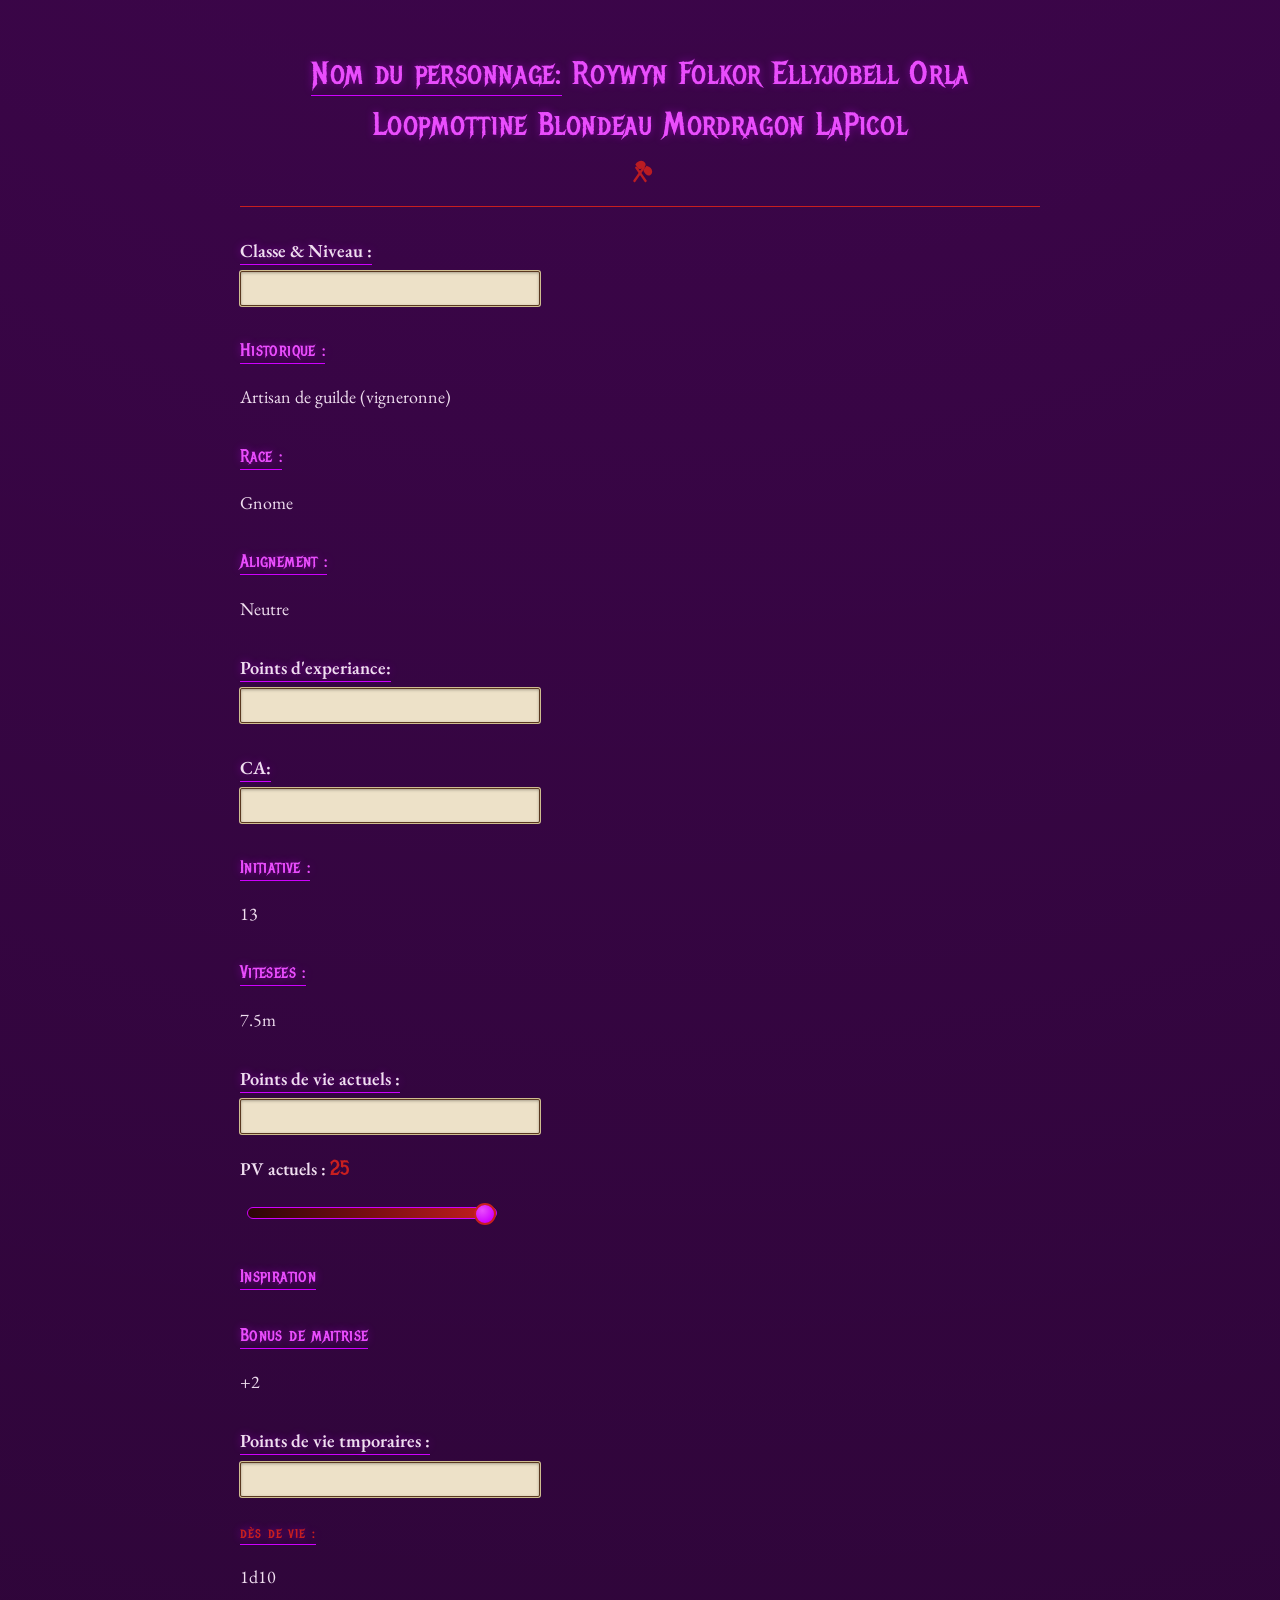
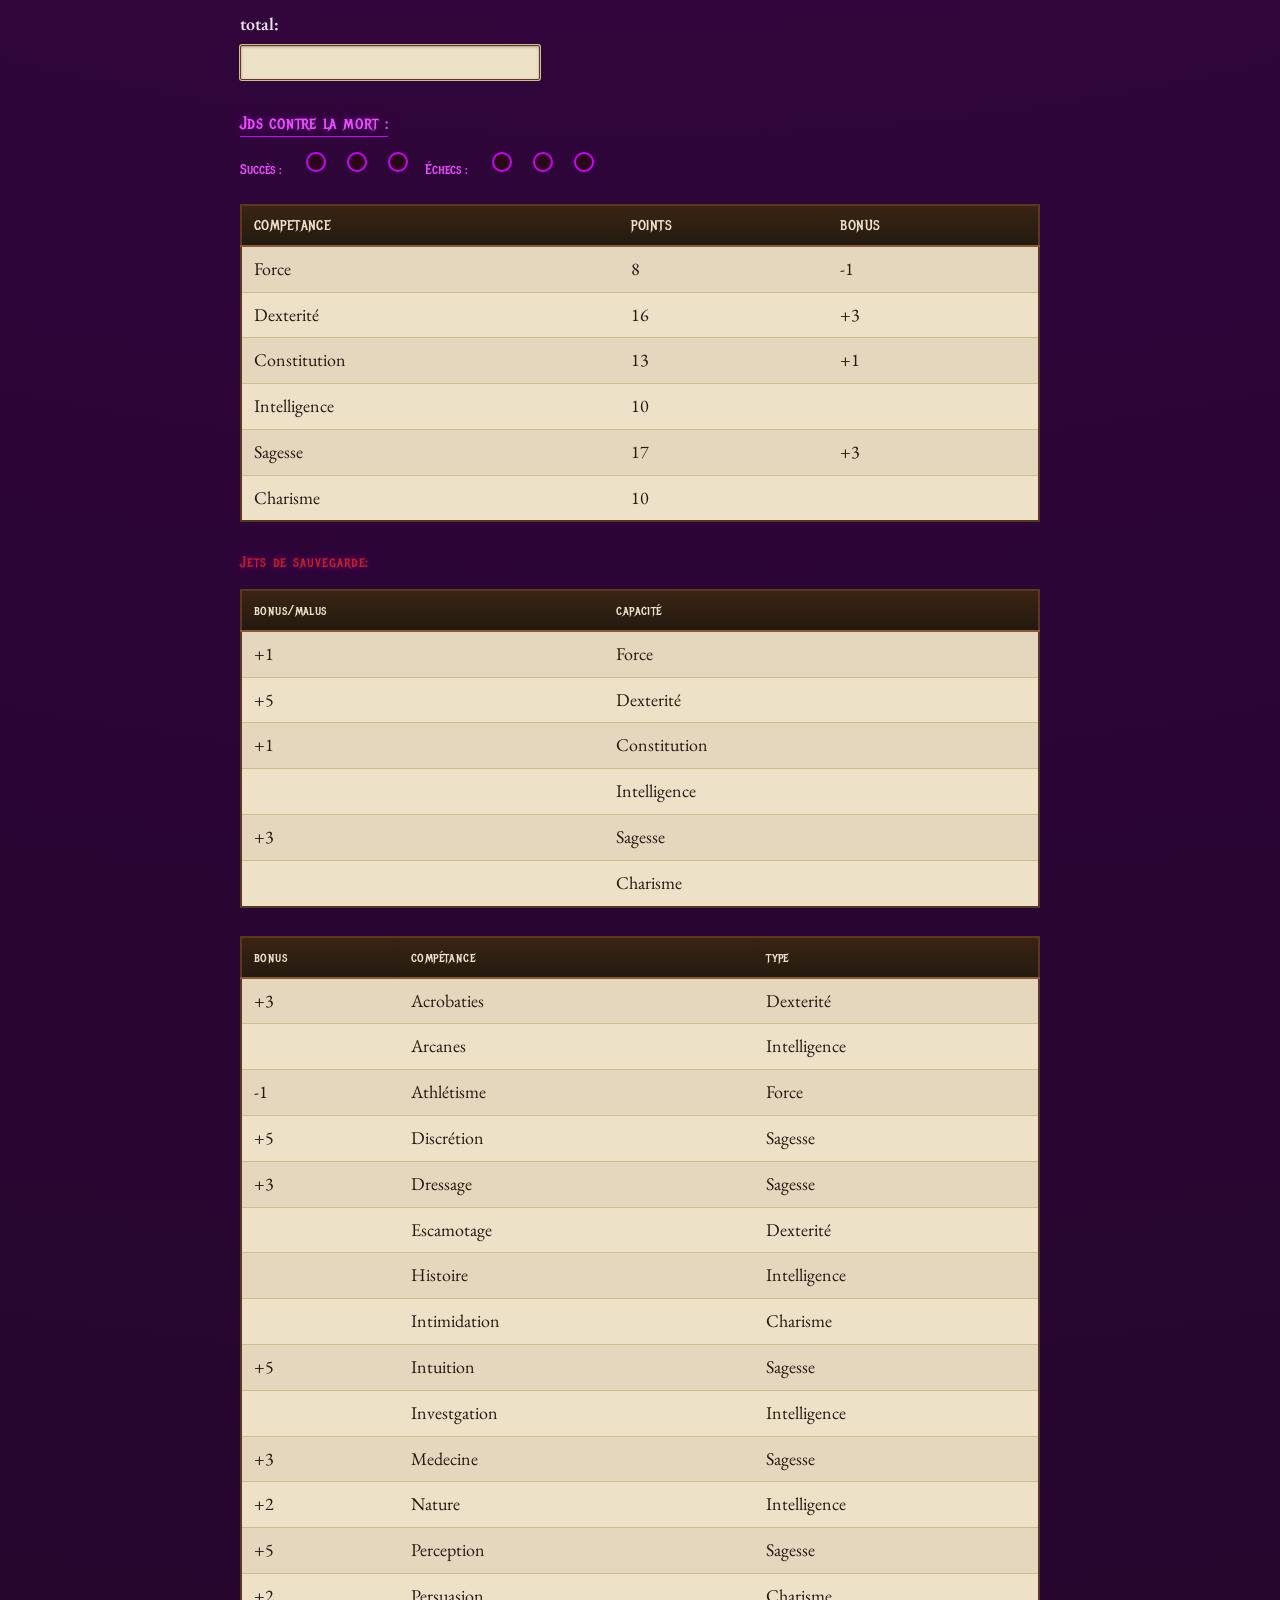
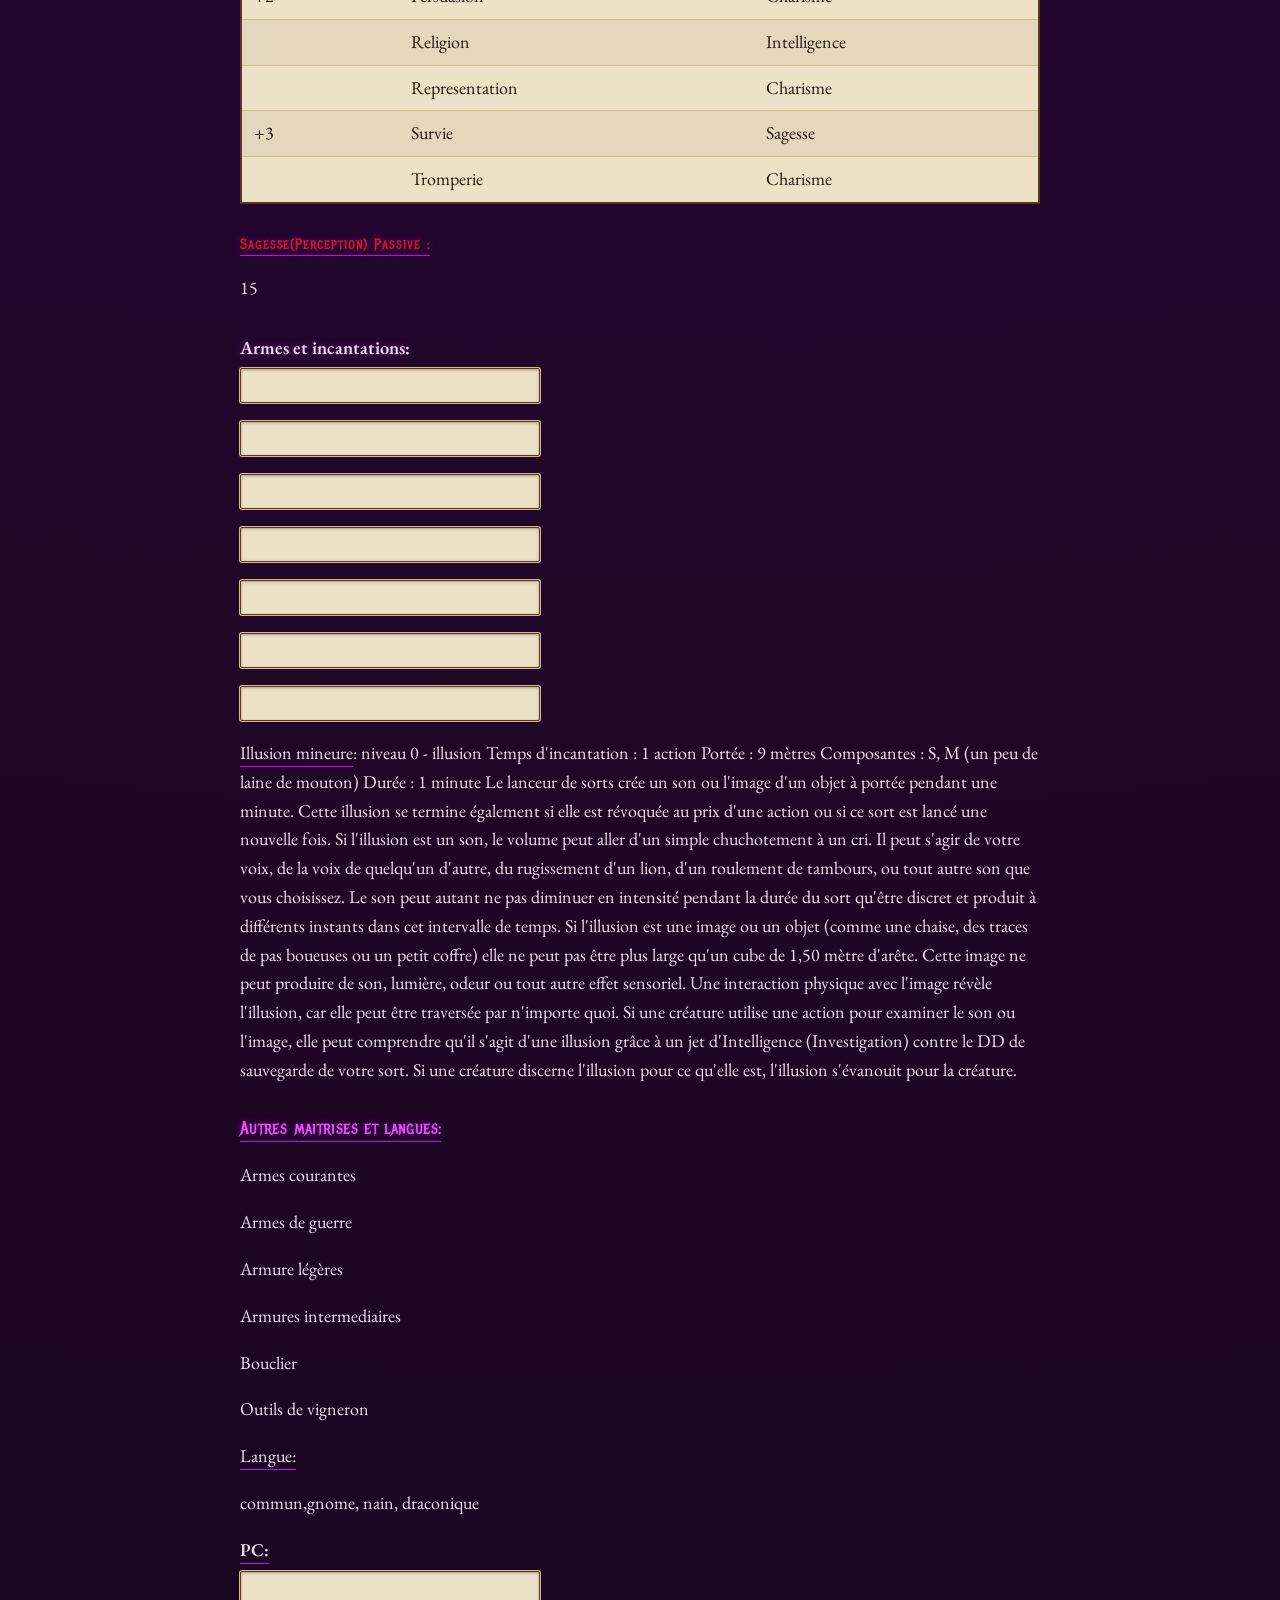
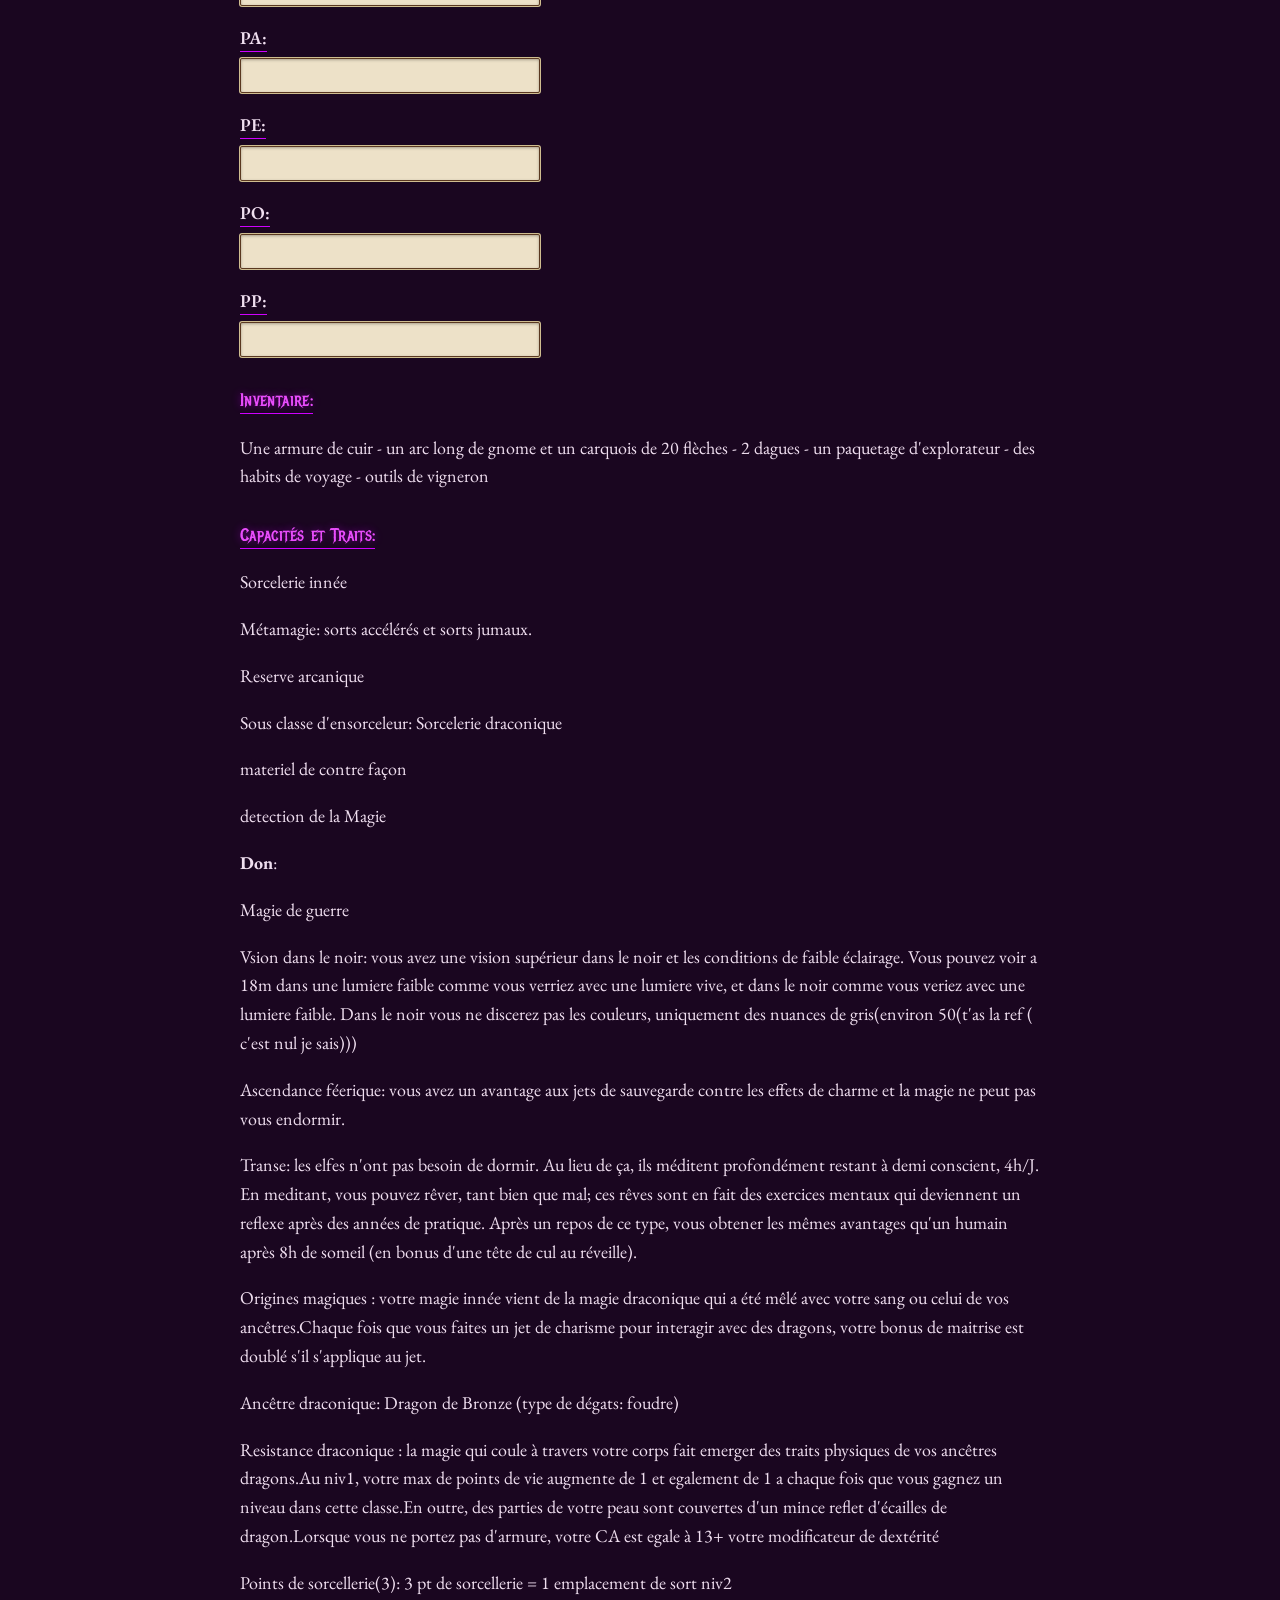
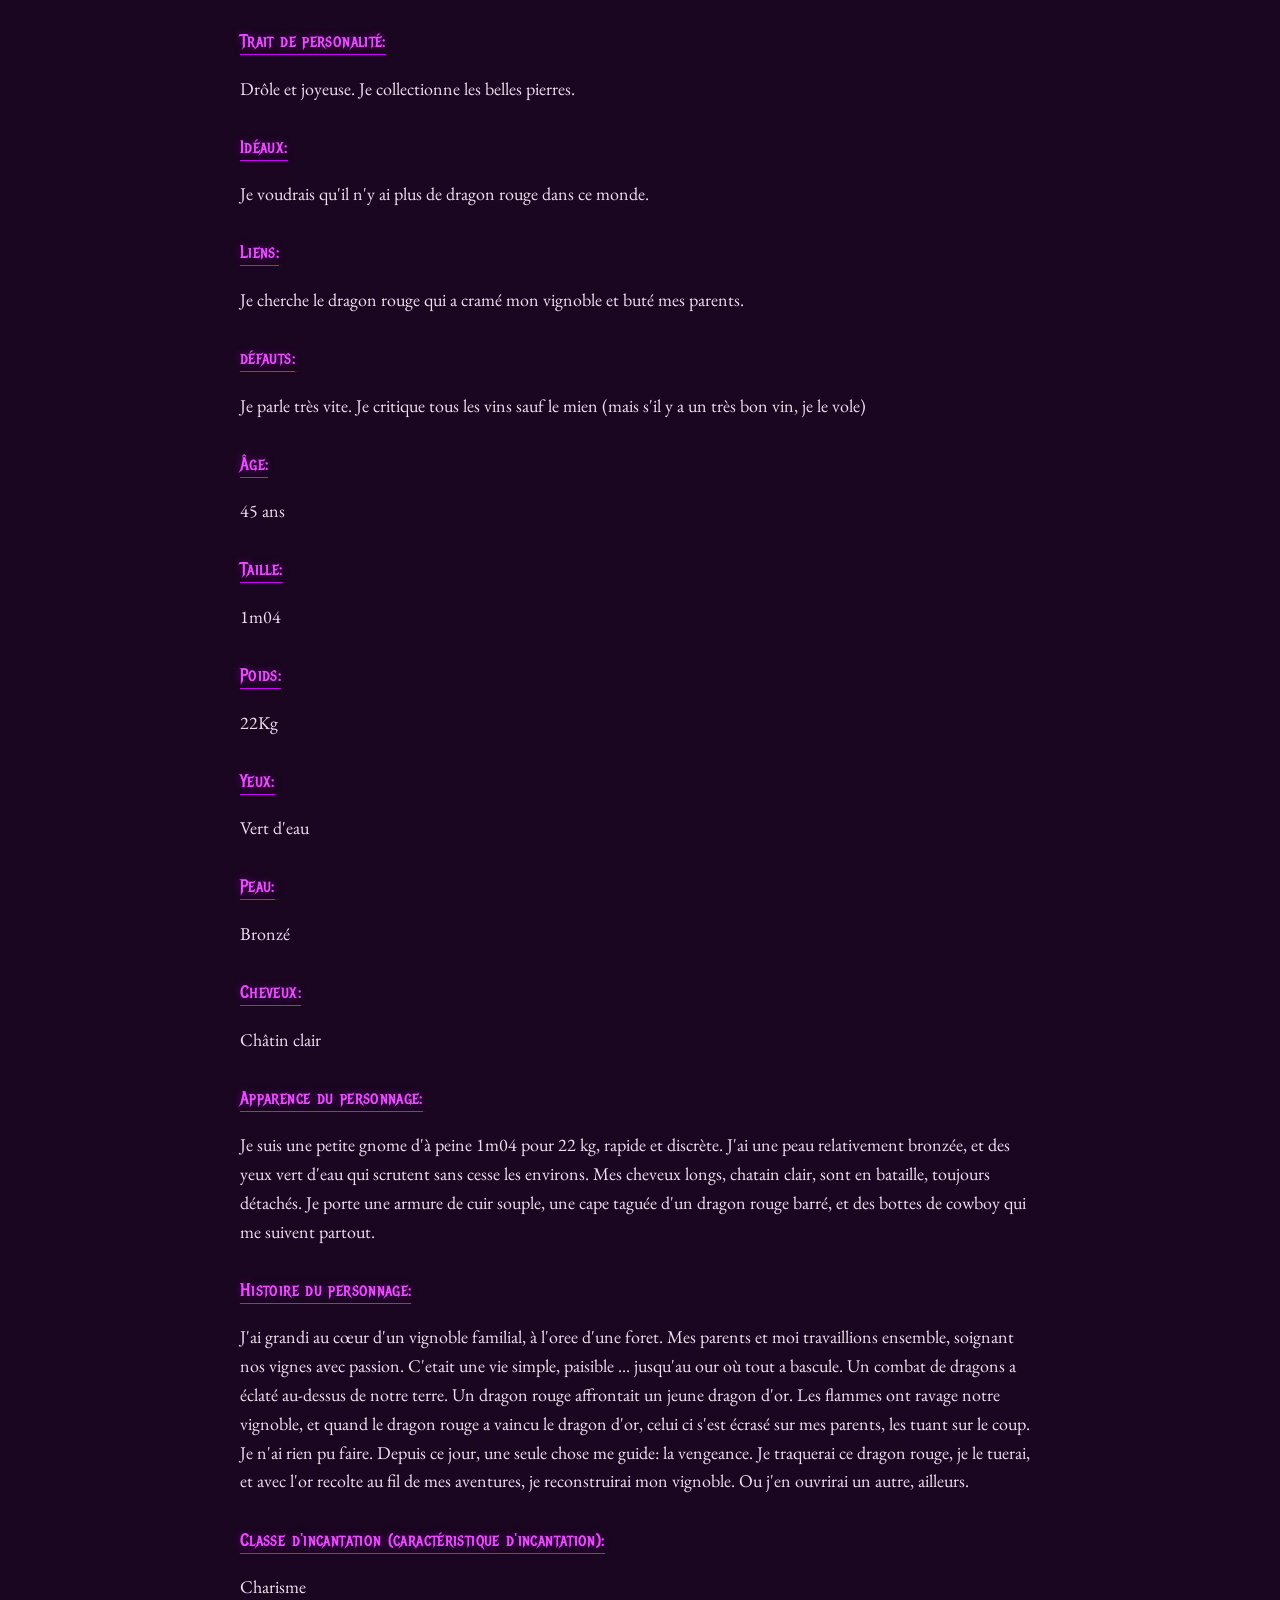
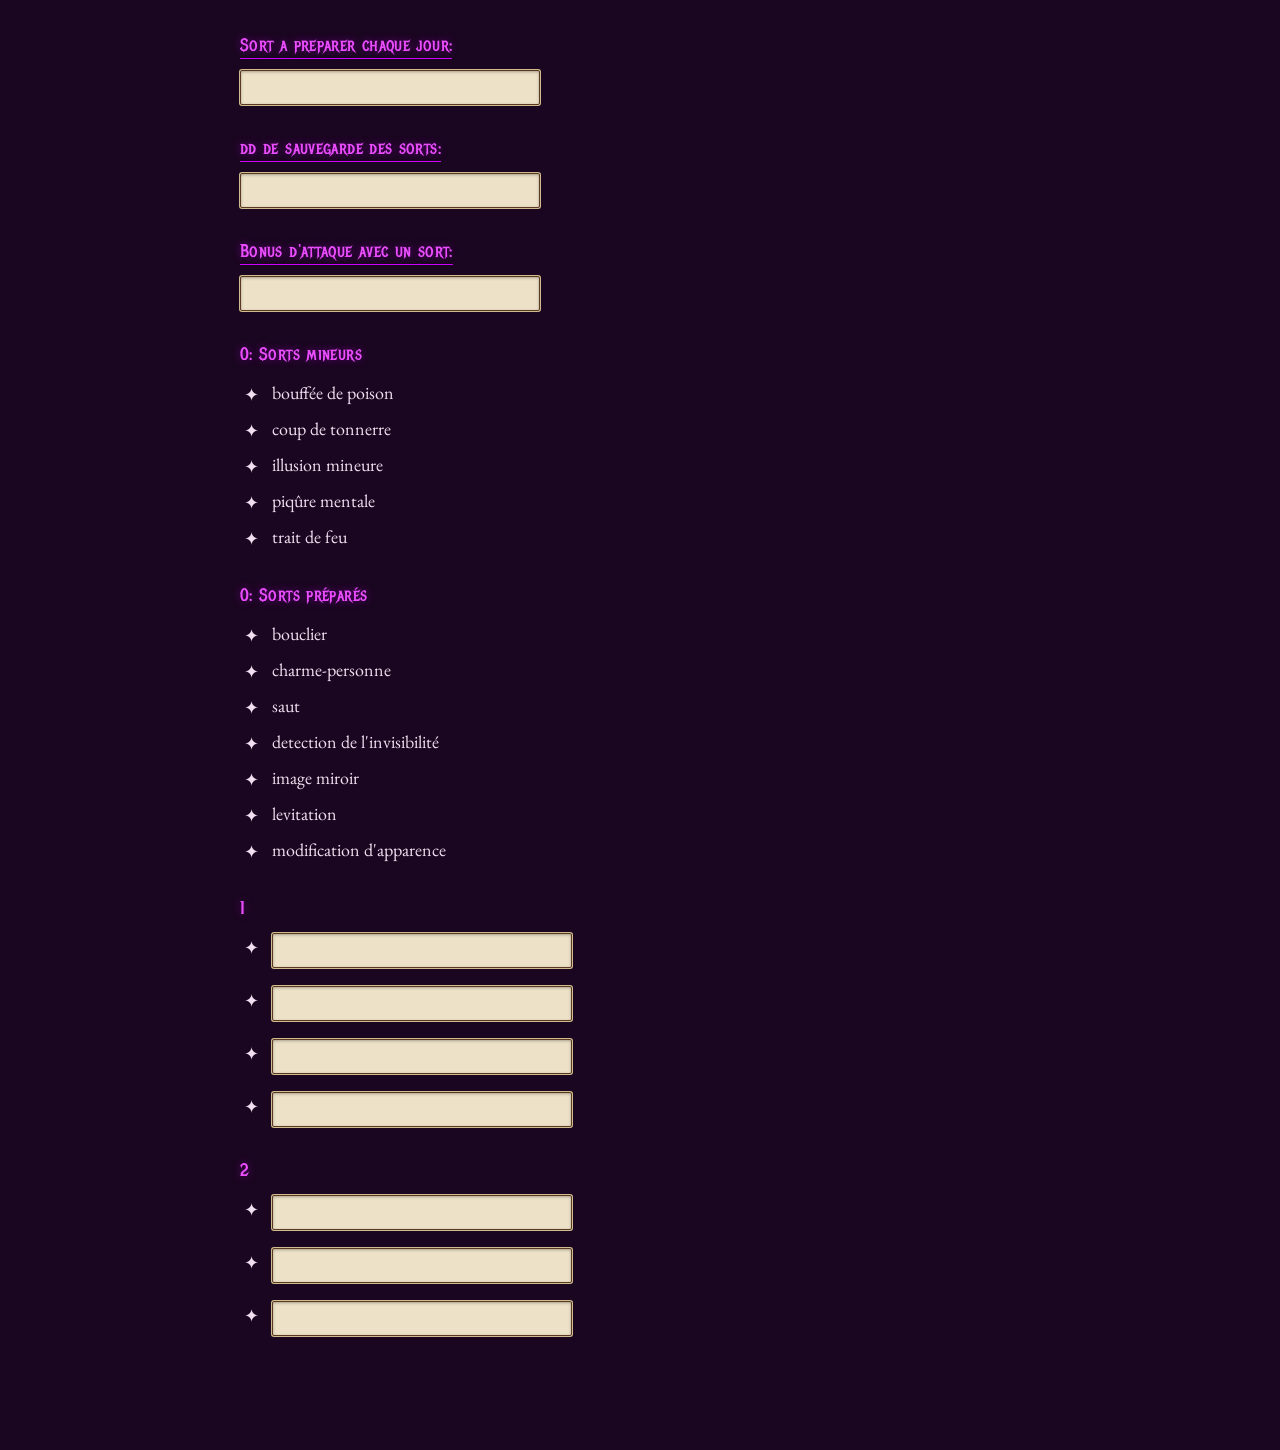
==== commit ef87514f: "Rename nouveau 1 - elmur.html to index.html" ====
--- a/index.html
+++ b/index.html
@@ -3,7 +3,7 @@
 <head>
   <meta charset="UTF-8">
   <meta name="viewport" content="width=device-width, initial-scale=1.0">
-  <title>Page de Biana</title>
+  <title>Page de Roywyn Folkor</title>
     <style>
     body { font-family: Arial; }
     .bloc { margin-bottom: 20px; }
@@ -12,32 +12,32 @@
   
 
   </style>
-  <link rel="stylesheet" href="ana.css">
+  <link rel="stylesheet" href="pel.css">
 </head>
 
 
 
 <body>
-<h2> <u>Nom du personnage:</u> Biana Naïlo </h2>
+<h2> <u>Nom du personnage:</u> Roywyn Folkor Ellyjobell Orla Loopmottine Blondeau Mordragon LaPicol</h2>
 
 <h3> <div class="bloc">
-		<label for="clasnivana"><u>Classe & Niveau :</u></label>
-		<input type="text" id="clasnivana">
+		<label for="clasnivelm"><u>Classe & Niveau :</u></label>
+		<input type="text" id="clasnivelm">
 	</div>
 </h3> 
 
 <h3> <u>Historique :</u></h3>
-	<p> Charlatan </p>
+	<p> Artisan de guilde (vigneronne) </p>
 	
 <h3> <u>Race :</u> </h3>
-	<p>Haut-elfe </p>
+	<p>Gnome </p>
 	
 <h3> <u>Alignement :</u></h3>
-	<p>Chaotique bon </p>
+	<p>Neutre </p>
 
 <h3> <div class="bloc">
-		<label for="pdxana"><u>Points d'experiance:</u></label>
-		<input type="text" id="pdxana">
+		<label for="pdxelm"><u>Points d'experiance:</u></label>
+		<input type="text" id="pdxelm">
 	</div>
 </h3>
 
@@ -45,32 +45,32 @@
 
 <h3> 
 	<div class="bloc">
-		<label for="caana"><u>CA:</u></label>
-		<input type="text" id="caana">
+		<label for="caelm"><u>CA:</u></label>
+		<input type="text" id="caelm">
 	</div>
 </h3>
 
 <h3> <u>Initiative :</u> </h3>
-	<p>11</p>
+	<p>13</p>
 
 <h3> <u>Vitesees :</u> </h3>
-	<p>9m</p>
+	<p>7.5m</p>
 
 
 <!-- l'idée c'est d'avoir une barre jaugé de la longueure que je mettrait dans le code
 -->
 <h3> 
 	<div class="bloc">
-		<label for="pdvana"><u>Points de vie actuels :</u></label>
-		<input type="text" id="pdvana">
+		<label for="pdvelm"><u>Points de vie actuels :</u></label>
+		<input type="text" id="pdvelm">
 	</div>
 </h3>
 
 <label for="pvActuels">
-  PV actuels : <span id="pvAffichage">30</span>
+  PV actuels : <span id="pvAffichage">25</span>
 </label>
 
-<input type="range" id="pvActuels" min="1" max="30" value="30">
+<input type="range" id="pvActuels" min="1" max="25" value="25">
 
 
 
@@ -97,19 +97,19 @@
 
 <h3>  
 	<div class="bloc">
-		<label for="pdvtana"><u>Points de vie tmporaires :</u></label>
-		<input type="text" id="pdvtana">
+		<label for="pdvtelm"><u>Points de vie tmporaires :</u></label>
+		<input type="text" id="pdvtelm">
 	</div>
 </h3>
-<h5> <u>Dès de vie :</u> </h5>
-	<p>1d6</p>
-
-	<div class="bloc">
-		<label for="totana">total:</label>
-		<input type="text" id="totana">
-	</div>
-
-<h3> <u>JDS contre la mort :</u>  </h3>
+<h5> <u>dès de vie :</u> </h5>
+	<p>1d10</p>
+
+	<div class="bloc">
+		<label for="totelm">total:</label>
+		<input type="text" id="totelm">
+	</div>
+
+<h3> <u>Jds contre la mort :</u>  </h3>
 <div class="death-saves">
   <p>Succès :</p>
   <label><input type="checkbox"></label>
@@ -137,13 +137,13 @@
 	</tr>
 	<tr>
 		<td>Dexterité</td>
+		<td>16</td>
+		<td>+3 </td>
+	</tr>
+	<tr>
+		<td>Constitution</td>
 		<td>13</td>
-		<td>+1 </td>
-	</tr>
-	<tr>
-		<td>Constitution</td>
-		<td>16</td>
-		<td>+3</td>
+		<td>+1</td>
 	</tr>
 	<tr>
 		<td>Intelligence</td>
@@ -152,13 +152,13 @@
 	</tr>
 	<tr>
 		<td>Sagesse</td>
+		<td>17</td>
+		<td>+3</td>
+	</tr>
+	<tr>
+		<td>Charisme</td>
 		<td>10</td>
 		<td></td>
-	</tr>
-	<tr>
-		<td>Charisme</td>
-		<td>18</td>
-		<td>+4</td>
 	</tr>
 </table>
 
@@ -170,15 +170,15 @@
 		<th>capacité</th>
 	</tr>
 	<tr>
-		<td>-1</td>
+		<td>+1</td>
 		<td>Force</td>
 	</tr>
 	<tr>
-		<td>+1 </td>
+		<td>+5 </td>
 		<td>Dexterité</td>
 	</tr>
 	<tr>
-		<td>+5</td>
+		<td>+1</td>
 		<td>Constitution</td>
 	</tr>
 	<tr>
@@ -186,10 +186,10 @@
 		<td>Intelligence</td>
 	</tr>
 	<tr>
-		<td></td>
-		<td>Sagesse</td>
-	<tr>
-		<td>+5</td>
+		<td>+3</td>
+		<td>Sagesse</td>
+	<tr>
+		<td></td>
 		<td>Charisme</td>
 	</tr>
 </table>
@@ -201,7 +201,7 @@
 		<th> type</th>
 	</tr>
 	<tr>
-		<td>+1 </td>
+		<td>+3 </td>
 		<td> Acrobaties</td>
 		<td>Dexterité</td>
 	</tr>
@@ -216,17 +216,17 @@
 		<td>Force</td>
 	</tr>
 	<tr>
-		<td>+1</td>
+		<td>+5</td>
 		<td>Discrétion</td>
 		<td>Sagesse</td>
 	</tr>
 	<tr>
-		<td></td>
+		<td>+3</td>
 		<td>Dressage</td>
 		<td>Sagesse</td>
 	</tr>
 	<tr>
-		<td>+3</td>
+		<td></td>
 		<td>Escamotage</td>
 		<td>Dexterité </td>
 	</tr>
@@ -236,12 +236,12 @@
 		<td>Intelligence</td>
 	</tr>
 	<tr>
-		<td>+3</td>
+		<td></td>
 		<td>Intimidation</td>
 		<td>Charisme</td>
 	</tr>
 	<tr>
-		<td>+2</td>
+		<td>+5</td>
 		<td>Intuition</td>
 		<td>Sagesse</td>
 	</tr>
@@ -251,22 +251,22 @@
 		<td>Intelligence</td>
 	</tr>
 	<tr>
-		<td></td>
+		<td>+3</td>
 		<td>Medecine</td>
 		<td>Sagesse</td>
 	</tr>
 	<tr>
-		<td> </td>
+		<td>+2</td>
 		<td>Nature</td>
 		<td>Intelligence </td>
 	</tr>
 	<tr>
+		<td>+5</td>
+		<td>Perception</td>
+		<td>Sagesse</td>
+	</tr>
+	<tr>
 		<td>+2</td>
-		<td>Perception</td>
-		<td>Sagesse</td>
-	</tr>
-	<tr>
-		<td>+5</td>
 		<td>Persuasion</td>
 		<td>Charisme </td>
 	</tr>
@@ -276,178 +276,57 @@
 		<td>Intelligence</td>
 	</tr>
 	<tr>
-		<td>+3</td>
+		<td></td>
 		<td>Representation</td>
 		<td>Charisme</td>
 	</tr>
 	<tr>
-		<td></td>
+		<td>+3</td>
 		<td>Survie</td>
 		<td>Sagesse</td>
 	</tr>
 	<tr>
-		<td>+5</td>
+		<td></td>
 		<td>Tromperie</td>
 		<td>Charisme</td>
 	</tr>
 
 </table>
 <h5><u>Sagesse(Perception) Passive :</u> </h5>
-<p>12</p>
+<p>15</p>
 
 
 <h3><u>
 	<div class="bloc">
-		<label for="aei1ana">Armes et incantations:</label>
-		<input type="text" id="aei1ana">
+		<label for="aei1elm">Armes et incantations:</label>
+		<input type="text" id="aei1elm">
 	</div>
 </u></h3>
 		<div class="bloc">
-			<label for="aei2ana"></label>
-			<input type="text" id="aei2ana">
+			<label for="aei2elm"></label>
+			<input type="text" id="aei2elm">
 		</div>
 		<div class="bloc">
-			<label for="aei3ana"></label>
-			<input type="text" id="aei3ana">
+			<label for="aei3elm"></label>
+			<input type="text" id="aei3elm">
 		</div>
 		<div class="bloc">
-			<label for="aei4ana"></label>
-			<input type="text" id="aei4ana">
+			<label for="aei4elm"></label>
+			<input type="text" id="aei4elm">
 		</div>
 		<div class="bloc">
-			<label for="aei5ana"></label>
-			<input type="text" id="aei5ana">
+			<label for="aei5elm"></label>
+			<input type="text" id="aei5elm">
 		</div>	
 				<div class="bloc">
-			<label for="aei6ana"></label>
-			<input type="text" id="aei6ana">
+			<label for="aei6elm"></label>
+			<input type="text" id="aei6elm">
 		</div>
 		<div class="bloc">
-			<label for="aei7ana"></label>
-			<input type="text" id="aei7ana">
+			<label for="aei7elm"></label>
+			<input type="text" id="aei7elm">
 		</div>
-		<div class="bloc">
-			<label for="aei8ana"></label>
-			<input type="text" id="aei8ana">
-		</div>
-		<div class="bloc">
-			<label for="aei9ana"></label>
-			<input type="text" id="aei9ana">
-		</div>
-				<div class="bloc">
-			<label for="aei10ana"></label>
-			<input type="text" id="aei10ana">
-		</div>
-		<div class="bloc">
-			<label for="aei11ana"></label>
-			<input type="text" id="aei11ana">
-		</div>
-		<div class="bloc">
-			<label for="aei12ana"></label>
-			<input type="text" id="aei12ana">
-		</div>
-		<div class="bloc">
-			<label for="aei13ana"></label>
-			<input type="text" id="aei13ana">
-		</div>
-				<div class="bloc">
-			<label for="aei14ana"></label>
-			<input type="text" id="aei14ana">
-		</div>
-		<div class="bloc">
-			<label for="aei15ana"></label>
-			<input type="text" id="aei15ana">
-		</div>
-		<div class="bloc">
-			<label for="aei16ana"></label>
-			<input type="text" id="aei16ana">
-		</div>
-		<div class="bloc">
-			<label for="aei17ana"></label>
-			<input type="text" id="aei17ana">
-		</div>
-				<div class="bloc">
-			<label for="aei18ana"></label>
-			<input type="text" id="aei18ana">
-		</div>
-		<div class="bloc">
-			<label for="aei19ana"></label>
-			<input type="text" id="aei19ana">
-		</div>
-		<div class="bloc">
-			<label for="aei20ana"></label>
-			<input type="text" id="aei20ana">
-		</div>
-		<div class="bloc">
-			<label for="aei21ana"></label>
-			<input type="text" id="aei21ana">
-		</div>
-<p><u>Bouclier</u>:  niveau 1- abjuration.
-Termps d'incantation : 1 réaction, que vous prenez lorsque vous êtes touché par une attaque ou ciblé par le sort projectile magique. Portée : personnelle. Composantes: V,S. Durée : 1 round. Une barrière invisible de force magique apparait et vous protège.Jusqu'au prochain tour, vous obtenez un bonus de +5 à votre CA, y compris contre l'attaque qui a déclanché le sort, et vous ne prenez aucun dégat par le sort projectile magique
- </p>
-
-<p><u>Couteau de glace</u>: niveau 1 - invocation Temps d'incantation : 1 action
-Portée : 18 mètres
-Composantes : S, M (une goutte d'eau ou un bout de glace)
-Durée : instantanée
-Vous créez un éclat de glace et le lancez vers une créature dans la portée du sort. Faites une attaque à distance avec un sort contre la cible. Si elle réussit, la cible subit 1d10 dégâts perforants. Que l'attaque touche ou pas, l'éclat de glace explose. La cible et toutes les créatures dans un rayon de 1,50 mètre autour d'elle doivent réussir un jet de sauvegarde de Dextérité ou subir 2d6 dégâts de froid.</p>
-
-<p><u>Poigne électrique</u>: niveau 0 - évocation.Temps d'incantation : 1 action
-Portée : contact
-Composantes : V, S
-Durée : instantanée
-La foudre jaillit de votre main pour délivrer un choc électrique à une créature que vous essayez de toucher. Effectuez une attaque au corps à corps avec un sort contre la cible. Vous avez un avantage au jet d'attaque si la cible porte une armure en métal. En cas de réussite, la cible prend 1d8 dégâts de foudre, et elle ne peut pas prendre de réaction jusqu'au début de son prochain tour.
-Les dégâts du sort augmentent de 1d8 lorsque vous atteignez le niveau 5 (2d8), le niveau 11 (3d8) et le niveau 17 (4d8).</p>
-
-<p><u>Bouffée de poison</u>:  niveau 0 - invocation
-Temps d'incantation : 1 action
-Portée : 3 mètres
-Composantes : V, S
-Durée : instantanée
-Vous tendez votre paume vers une créature visible dans la portée du sort et vous projetez une bouffée de gaz nocif de votre main. La créature doit réussir un jet de sauvegarde de Constitution ou subir 1d12 dégâts de poison.
-Les dégâts de ce sort augmentent de 1d12 lorsque vous atteignez le niveau 5 (2d12), le niveau 11 (3d12) et le niveau 17 (4d12).</p>
-
-<p><u>Trait de feu</u>:  niveau 0 - évocation
-Temps d'incantation : 1 action
-Portée : 36 mètres
-Composantes : V, S
-Durée : instantanée
-Vous lancez un trait de feu sur une créature ou un objet à portée. Faites une attaque à distance avec un sort contre la cible. En cas de réussite, la cible prend 1d10 dégâts de feu. Un objet inflammable touché par ce sort prend feu s'il n'est pas porté.
-Les dégâts du sort augmentent de 1d10 aux niveaux 5 (2d10), 11 (3d10) et 17 (4d10).</p>
-
-<p><u>Réparation</u>: niveau 0 - transmutation
-Temps d'incantation : 1 minute
-Portée : contact
-Composantes : V, S, M (deux aimants)
-Durée : instantanée
-Ce sort répare une simple fissure, déchirure ou fêlure sur un objet que vous touchez, comme un maillon de chaîne cassé, une clé brisée en deux morceaux, un accroc sur un manteau ou une fuite sur une outre. Tant que la fissure ou l'accroc n'excède pas 30 cm dans toutes les dimensions, vous le réparez, ne laissant aucune trace de la détérioration passée. Ce sort peut réparer physiquement un objet magique ou un artificiel, mais ne peut pas rendre sa magie à un objet.</p>
-
-<p><u>Carreau ensorcelé</u>:  niveau 1 - évocation
-Temps d'incantation : 1 action
-Portée : 9 mètres
-Composantes : V, S, M (la branche d'un arbre qui a été frappé par la foudre)
-Durée : concentration, jusqu'à 1 minute
-Un rayon d'énergie bleu crépitante est projeté sur une créature à portée, formant un arc électrique continu entre la cible et vous. Effectuez une attaque à distance avec un sort contre la créature. Si vous touchez, la cible subit 1d12 dégâts de foudre, et à chacun de vos tours, pour la durée du sort, vous pouvez utiliser votre action pour infliger automatiquement 1d12 dégâts de foudre à la cible. Le sort se termine si vous utilisez votre action pour faire autre chose qu'infliger ces dégâts de foudre, si la cible se retrouve hors de la portée du sort, ou si elle obtient un abri total contre vous.
-Aux niveaux supérieurs. Lorsque vous lancez ce sort en utilisant un emplacement de sort de niveau 2 ou supérieur, les dégâts initiaux sont augmentés de 1d12 pour chaque niveau d'emplacement au-delà du niveau 1.</p>
-
-<p><u>Sommeil</u>: niveau 1 - enchantement
-Temps d'incantation : 1 action
-Portée : 27 mètres
-Composantes : V, S, M (une pincée de sable fin, de pétales de rose ou un grillon)
-Durée : 1 minute
-Ce sort expédie les créatures dans un sommeil magique. Lancez 5d8 ; le total est le nombre de points de vie des créatures que ce sort peut affecter. Les créatures à 6 mètres ou moins du point que vous choisissez dans la portée du sort sont affectées par ordre croissant de leurs points de vie actuels (en ignorant les créatures inconscientes).
-En commençant par la créature qui a le plus faible nombre de points de vie actuel, chaque créature affectée par ce sort tombe inconsciente jusqu'à ce que le sort se termine, que la créature endormie prenne des dégâts ou que quelqu'un utilise une action pour secouer ou frapper la créature endormie pour la réveiller. Soustrayez les points de vie de chaque créature du total permis par le sort avant de passer à la prochaine créature avec le plus faible nombre de points de vie. Le nombre de points de vie actuels d'une créature doit être égal ou inférieur au total restant permis par le sort pour que cette créature soit affectée.
-Les morts-vivants et les créatures immunisées contre les effets de charme ne sont pas affectés par ce sort.
-Aux niveaux supérieurs. Lorsque vous lancez ce sort en utilisant un emplacement de sort de niveau 2 ou supérieur, lancez 2d8 supplémentaires pour chaque niveau d'emplacement au-delà du niveau 1.</p>
-
-<p><u>Coup de tonnerre</u>:  niveau 0 - évocation
-Temps d'incantation : 1 action
-Portée : 1,50 mètre
-Composantes : S
-Durée : instantanée
-Vous créez un bruit de tonnerre qui peut être entendu jusqu'à 30 mètres. Hormis vous-même, toute créature à portée doit réussir un jet de sauvegarde de Constitution ou subir 1d6 dégâts de tonnerre.
-Les dégâts de ce sort augmentent de 1d6 lorsque vous atteignez le niveau 5 (2d6), le niveau 11 (3d6) et le niveau 17 (4d6).
-</p>
+
 
 <p><u>Illusion mineure</u>:  niveau 0 - illusion
 Temps d'incantation : 1 action
@@ -460,94 +339,61 @@
 Si une créature utilise une action pour examiner le son ou l'image, elle peut comprendre qu'il s'agit d'une illusion grâce à un jet d'Intelligence (Investigation) contre le DD de sauvegarde de votre sort. Si une créature discerne l'illusion pour ce qu'elle est, l'illusion s'évanouit pour la créature.
 </p>
 
-<p><u>Piqûre mentale</u>:  niveau 0 - enchantement
-Temps d'incantation : 1 action
-Portée : 18 mètres
-Composantes : V
-Durée : 1 round
-Vous injectez une pointe d'énergie psychique désorientante dans l'esprit d'une créature que vous pouvez voir à portée. La cible doit effectuer un jet de sauvegarde d'Intelligence. En cas d'échec, elle subit 1d6 dégâts psychiques et la première fois qu'elle effectuera un jet de sauvegarde avant la fin de votre prochain tour, elle devra lancer un d4 et soustraire le nombre obtenu du résultat de sa sauvegarde.
-Les dégâts de ce sort augmentent de 1d6 lorsque vous atteignez les niveaux 5 (2d6), 11 (3d6) et 17 (4d6).</p>
-
-<p><u>Charme-personne</u>:  niveau 1 - enchantement
-Temps d'incantation : 1 action
-Portée : 9 mètres
-Composantes : V, S
-Durée : 1 heure
-Vous pouvez tenter de charmer un humanoïde que vous pouvez voir à portée. Ce dernier doit effectuer un jet de sauvegarde de Sagesse, avec un avantage à son jet si vous ou vos compagnons le combattez. En cas d'échec, il est charmé jusqu'à la fin de la durée du sort ou jusqu'à ce que vous ou vos compagnons cherchiez à lui nuire. La créature charmée vous considère comme un bon ami. Quand le sort prend fin, la créature sait que vous l'avez charmée.
-Aux niveaux supérieurs. Lorsque vous lancez ce sort en utilisant un emplacement de sort de niveau 2 ou supérieur, vous pouvez cibler une créature supplémentaire pour chaque niveau d'emplacement au-delà du niveau 1. Les créatures doivent se trouver à 9 mètres maximum les unes des autres lorsque vous les ciblez.</p>
-
-<p><u>Saut</u>:  niveau 1 - transmutation
-Temps d'incantation : 1 action
-Portée : contact
-Composantes : V, S, M (la patte postérieure d'une sauterelle)
-Durée : 1 minute
-Vous touchez une créature. La distance de saut de la créature est triplée pour la durée du sort.</p>
-
-<p><u>Détection de l'invisibilité</u>:  Divination de niveau 2 (Barde, Ensorceleur, Magicien)
-Temps d'incantation : Action
-Portée : Personnelle
-Composantes : V, S, M (une pincée de talc)
-Durée : 1 heure
-Pendant la durée du sort, vous voyez les créatures et objets qui ont l'état Invisible comme s'ils étaient visibles, et vous pouvez voir dans le plan Éthéré. Les créatures et objets qui s'y trouvent apparaissent fantomatiques.
-</p>
-
-<p><u>Lévitation</u>:  Temps d'incantation : 1 action
-Portée : 18 mètres
-Composantes : V, S, M (une boucle de cuir ou un fil d'or plié en forme de tasse dont une extrémité s'étire)
-Durée : concentration, jusqu'à 10 minutes
-Une créature ou un objet non tenu de votre choix, visible et à portée du sort, s'élève jusqu'à une hauteur de 6 mètres et reste suspendu pour la durée du sort. Le sort peut faire léviter une cible pesant jusqu'à 250 kg. Une créature récalcitrante qui réussit un jet de sauvegarde de Constitution n'est pas affectée.
-La cible peut se déplacer seulement si elle se propulse ou se tire à l'aide d'un objet ou d'une surface à sa portée (comme un mur ou un plafond). Elle peut ainsi se déplacer comme si elle grimpait. Vous pouvez changer l'altitude jusqu'à 6 mètres dans une direction ou une autre à votre tour. Si vous êtes la cible, vous pouvez vous déplacer vers le haut ou vers le bas lors de votre mouvement. Autrement, vous pouvez utiliser votre action pour déplacer la cible, qui doit demeurer dans la portée du sort. Lorsque le sort prend fin, la cible rejoint doucement le sol si elle est toujours en suspension.</p>
-
-
 
 <h3><u>Autres maitrises et langues:</u></h3>
-<p>Epées longues, épées courtes</p>
-<p>Arcs long, arc courts</p>
-<p>dagues</p>
-<p>Fléchettes</p>
-<p>Frondes</p>
-<p>Batôn</p>
-<p>Arbalète légère</p>
-<p>Accessoires de déguisement</p>
-<p>Matériel de contre-façon</p>
+<p>Armes courantes</p>
+<p>Armes de guerre</p>
+<p>Armure légères</p>
+<p>Armures intermediaires</p>
+<p>Bouclier</p>
+<p>Outils de vigneron</p>
+
 
 <p><u>Langue:</u> </p>
-<p>commun, elfique, infernal, draconique</p>
+<p>commun,gnome, nain, draconique</p>
 
 
 
  	<div class="bloc">
-		<label for="pcana"><u>PC:<u></label>
-		<input type="text" id="pcana">
+		<label for="pcelm"><u>PC:<u></label>
+		<input type="text" id="pcelm">
 	</div>
 
  
  	<div class="bloc">
-		<label for="paana"><u>PA:</u></label>
-		<input type="text" id="paana">
+		<label for="paelm"><u>PA:</u></label>
+		<input type="text" id="paelm">
 	</div>
 
 
  	<div class="bloc">
-		<label for="peana"><u>PE:</u></label>
-		<input type="text" id="peana">
-	</div>
-
-
-	<div class="bloc">
-		<label for="poana"><u>PO:</u></label>
-		<input type="text" id="poana">
+		<label for="peelm"><u>PE:</u></label>
+		<input type="text" id="peelm">
+	</div>
+
+
+	<div class="bloc">
+		<label for="poelm"><u>PO:</u></label>
+		<input type="text" id="poelm">
 	</div>
 
 
  	<div class="bloc">
-		<label for="ppana"><u>PP:</u></label>
-		<input type="text" id="ppana">
+		<label for="ppelm"><u>PP:</u></label>
+		<input type="text" id="ppelm">
 	</div>
 
 
 <h3><u>Inventaire:</u></h3>
-<p>1 potion de soin - 1 perle(100Po) - potion de reistance a la foudre - sacoche a composantes - sac d'explorateur - 2 dagues - accessoires de déguisement - jeu de dés pipés - jeu de cartes truquées</p> 
+<p>Une armure de
+cuir - un arc long
+de gnome et un
+carquois de 20
+flèches - 2 dagues
+- un paquetage
+d'explorateur - des
+habits de voyage -
+outils de vigneron</p> 
 
 <h3><u>Capacités et Traits:</u> </h3>
 <p>Sorcelerie innée</p>
@@ -569,93 +415,89 @@
 
 
 <h3><u>Trait de personalité:</u></h3>
-<p>Je possède une présence
-magnétique qui attire
-naturellement les autres vers moi,
-j'arrive à convaincre n'importe qui
-que j'ai raison. Je suis de nature
-calme.</p>
+<p>Drôle et joyeuse. Je
+collectionne les belles
+pierres.</p>
 
 <h3><u>Idéaux:</u></h3>
-<p>Je suis guidée par mon propre code
-moral, toujours prêt à défendre la
-liberté et à faire le bien, même si cela
-signifie défier les lois ou les traditions.</p>
+<p>Je voudrais qu'il n'y ai plus
+de dragon rouge dans ce
+monde.</p>
 
 <h3><u>Liens:</u></h3>
-<p>Mes deux parents sont morts, mon
-frère est porté disparu. Depuis
-toute petite je vis chez ma tante.</p>
-
-<h3><u>Défauts:</u></h3>
-<p>J'éprouve une haine vicérale envers
-ceux qui ont tués mes parents et je
-pourrais en perdre toute ma
-lucidité. Je suis tétue.</p>
+<p>Je cherche le dragon rouge
+qui a cramé mon vignoble
+et buté mes parents.</p>
+
+<h3><u>défauts:</u></h3>
+<p>Je parle très vite. Je critique
+tous les vins sauf le mien (mais
+s'il y a un très bon vin, je le vole)</p>
 
 <h3><u>Âge:</u></h3>
-<p> 20 ans</p>
+<p> 45 ans</p>
 
 <h3><u>Taille:</u></h3>
-<p>1m72</p>
+<p>1m04</p>
 
 <h3><u>Poids:</u></h3>
-<p>45Kg</p>
+<p>22Kg</p>
 
 <h3><u>Yeux:</u></h3>
-<p>Bleus</p>
+<p>Vert d'eau</p>
 
 <h3><u>Peau:</u></h3>
-<p>Pâle</p>
+<p>Bronzé</p>
 
 <h3><u>Cheveux: </u></h3>
-<p>Noirs</p>
+<p>Châtin clair</p>
 
 <h3><u>Apparence du personnage:</u></h3>
-<p>J'ai des traits fins et
-délicats et des yeux bleus,
-aussi profonds que le ciel
-avant l'aube. Mes cheveux,
-d'un noir de jais, tombent
-en cascade soyeuse sur
-mes épaules, un contraste
-frappant avec ma peau
-claire presque argentée.
-Sur mes avant-bras des
-écailles de bronze
-scintillent, lisses et
-robustes, un hommage à
-un héritage draconique.</p>
+<p>Je suis une petite gnome
+d'à peine 1m04 pour 22 kg,
+rapide et discrète. J'ai une
+peau relativement bronzée,
+et des yeux vert d'eau qui
+scrutent sans cesse les
+environs. Mes cheveux
+longs, chatain clair, sont en
+bataille, toujours détachés.
+Je porte une armure de cuir
+souple, une cape taguée
+d'un dragon rouge barré, et
+des bottes de cowboy qui
+me suivent partout.</p>
 
 <h3><u>Histoire du personnage:</u></h3>
-<p>Je suis née dans un village
-paisible. J'avais deux parents,
-des hauts elfes au cœur noble,
-qui m'ont donné une enfance
-heureuse. Mais ce bonheur fut
-brisé brutalement. Je n'avais que
-5 ans lorsque mes parents ont
-été tués.
-Mon frère, cinq ans mon aîné, et
-moi avons vécu chez notre
-tante, une demi-elfe qui nous a
-recueillis. Elle vivait en marge de
-la société, manipulant les autres
-pour survivre. Avec elle, j'ai
-appris les arts du mensonge, de
-la persuasion, et même du vol.
-Mon frère a, un jour, disparut
-sans laisser de trace.
-Au fil des années, j'ai
-perfectionné mes talents
-d'arnaqueuse. Usurper des
-identités, vendre des potions
-sans effet, et manipuler les
-riches crédules devinrent ma
-routine.
-Un jour, à cause d'une vision, je
-suis partie pour tenter de
-comprendre ce que j'avais vu.</p>
+<p>J'ai grandi au cœur d'un
+vignoble familial, à l'oree d'une
+foret. Mes parents et moi
+travaillions ensemble,
+soignant nos vignes avec
+passion. C'etait une vie
+simple, paisible ... jusqu'au
+our où tout a bascule.
+
+Un combat de dragons a
+éclaté au-dessus de notre
+terre. Un dragon rouge
+affrontait un jeune dragon
+d'or. Les flammes ont ravage
+notre vignoble, et quand le
+dragon rouge a vaincu le
+dragon d'or, celui ci s'est
+écrasé sur mes parents, les
+tuant sur le coup. Je n'ai rien
+pu faire.
+
+Depuis ce jour, une seule
+chose me guide: la
+vengeance. Je traquerai ce
+dragon rouge, je le tuerai, et
+avec l'or recolte au fil de mes
+aventures, je reconstruirai
+mon vignoble. Ou j'en ouvrirai
+un autre, ailleurs.</p>
  
  
 
@@ -663,17 +505,17 @@
 <p>Charisme</p>
 
 	<div class="bloc">
-		<label for="sapana"><h3><u>Sort a preparer chaque jour:</u></h3></label>
-		<input type="text" id="sapana">
+		<label for="sapelm"><h3><u>Sort a preparer chaque jour:</u></h3></label>
+		<input type="text" id="sapelm">
 	</div>
 	
 		<div class="bloc">
-		<label for="ddsana"><h3><u>DD de sauvegarde des sorts:</u></h3></label>
-		<input type="text" id="ddsana">
-	</div>
-		<div class="bloc">
-		<label for="basana"><h3><u>Bonus d'attaque avec un sort:</u></h3></label>
-		<input type="text" id="basana">
+		<label for="ddselm"><h3><u>dd de sauvegarde des sorts:</u></h3></label>
+		<input type="text" id="ddselm">
+	</div>
+		<div class="bloc">
+		<label for="baselm"><h3><u>Bonus d'attaque avec un sort:</u></h3></label>
+		<input type="text" id="baselm">
 	</div>
 	
 <u><h3>0: Sorts mineurs</h3></u>
@@ -698,17 +540,17 @@
 
 <u><h3>1</h3></u>
 <ul>
-	<li><input type="text" id="1.1ana"></p></li>
-	<li><input type="text" id="1.2ana"></p></li>
-	<li><input type="text" id="1.3ana"></p></li>
-	<li><input type="text" id="1.4ana"></p></li>
+	<li><input type="text" id="1.1elm"></p></li>
+	<li><input type="text" id="1.2elm"></p></li>
+	<li><input type="text" id="1.3elm"></p></li>
+	<li><input type="text" id="1.4elm"></p></li>
 </ul>
 
 <u><h3>2</h3></u>
 <ul>
-	<li><input type="text" id="2.1ana"></p></li>
-	<li><input type="text" id="2.2ana"></p></li>
-	<li><input type="text" id="2.3ana"></p></li>
+	<li><input type="text" id="2.1elm"></p></li>
+	<li><input type="text" id="2.2elm"></p></li>
+	<li><input type="text" id="2.3elm"></p></li>
 </ul>
 
  
@@ -717,7 +559,7 @@
  
 <script>
     // Liste des champs à sauvegarder
-    const champs = ["clasnivana", "pdxana", "caana","pdvana","pdvtana","aei1ana","aei2ana","aei3ana","aei4ana","aei5ana","aei6ana","aei7ana","aei8ana","aei9ana","aei10ana","aei11ana","aei12ana","aei13ana","aei14ana","aei15ana","aei16ana","aei17ana","aei18ana","aei19ana","aei20ana","aei21ana","pcana","paana","peana","poana","ppana","sapana","ddsana","basana","1.1ana","1.2ana","1.3ana","1.4ana","2.1ana","2.2ana","2.3ana",];
+    const champs = ["clasnivelm", "pdxelm", "caelm","pdvelm","pdvtelm","aei1elm","aei2elm","aei3elm","aei4elm","aei5elm","aei6elm","aei7elm","aei8elm","aei9elm","aei10elm","aei11elm","aei12elm","aei13elm","aei14elm","aei15elm","aei16elm","aei17elm","aei18elm","aei19elm","aei20elm","aei21elm","pcelm","paelm","peelm","poelm","ppelm","sapelm","ddselm","baselm","1.1elm","1.2elm","1.3elm","1.4elm","2.1elm","2.2elm","2.3elm",];
 
     // Charger les données sauvegardées
     champs.forEach(id => {
--- a/pel.css
+++ b/pel.css
@@ -0,0 +1,461 @@
+/* =========================================================================
+   FICHE DE PERSONNAGE — VARIANTE « TAVERNE / GORE »
+   -------------------------------------------------------------------------
+   Même procédure que pour les deux refontes précédentes : nouvelle base
+   indépendante, palette resserrée autour d'UNE couleur dominante (le
+   magenta de ton image), plus deux touches ciblées :
+     - "taverne" : du bois chaud pour les bordures et les tableaux,
+       comme des planches de comptoir ;
+     - "gore" : du rouge sang, utilisé avec parcimonie (barre de PV,
+       jets de sauvegarde) plutôt que partout ;
+   et un motif récurrent : des haches, en fond de page et en puces de
+   liste.
+
+   Fond statique, aucune animation, comme sur les deux fiches précédentes.
+   ========================================================================= */
+
+
+/* -------------------------------------------------------------------------
+   1) POLICES D'ÉCRITURE
+   - "Metal Mania" pour les titres : une police à l'aspect taillé au
+     couteau, un peu brute/rugueuse — plus "bagarre de taverne" qu'un
+     titre noble. Différente des polices des trois autres fiches.
+   - "EB Garamond" pour le texte courant, comme sur toutes les fiches.
+   ------------------------------------------------------------------------- */
+@import url('https://fonts.googleapis.com/css2?family=Metal+Mania&family=EB+Garamond:ital,wght@0,400;0,600;1,400&display=swap');
+
+
+/* -------------------------------------------------------------------------
+   2) VARIABLES DE COULEUR
+   Magenta en dominante (bordures, structure), bois en accent secondaire
+   (le côté taverne), et UNE couleur "gore" — le rouge sang — réservée à
+   quelques endroits précis pour rester une touche.
+   ------------------------------------------------------------------------- */
+:root {
+  --fond:          #1a0620; /* fond général : magenta presque noir, pénombre de taverne */
+  --magenta:       #ce01fe; /* magenta tiré de ton image : bordures, structure */
+  --magenta-vive:  #e94dfc; /* variante plus claire : lueur des titres, survols */
+
+  --sang:      #7a0e12; /* rouge sang sombre : base de la barre de PV */
+  --sang-vive: #c81f1f; /* rouge sang vif : accents "gore" (PV, jets de sauvegarde) */
+
+  --bois:       #5a3820; /* bois de comptoir : bordures des champs/tableaux */
+  --bois-clair: #8a5a34; /* reflet bois clair */
+
+  --parchemin:       #ede1c8; /* fond des champs et tableaux : papier/menu de taverne */
+  --parchemin-ombre: #cfbd90; /* ombre / bordure interne */
+  --encre:           #241a10; /* texte "à l'encre" sur le parchemin */
+
+  --texte-clair: #f0dff0; /* texte principal, légèrement rosé, lisible sur le fond magenta sombre */
+}
+
+
+/* -------------------------------------------------------------------------
+   3) RÉINITIALISATION DOUCE
+   ------------------------------------------------------------------------- */
+*,
+*::before,
+*::after {
+  box-sizing: border-box;
+}
+
+
+/* -------------------------------------------------------------------------
+   4) FOND DE PAGE — statique, magenta, ta photo de hache en fond
+   -------------------------------------------------------------------------
+   Même logique que la refonte précédente (quelques haches posées à des
+   endroits fixes, pas de motif répété, pas d'animation), mais avec ta
+   vraie photo plutôt qu'un dessin SVG. Deux étapes ont été faites en
+   dehors du CSS, avec un script Python (fournies à côté : hache_1.png,
+   hache_2.png, hache_3.png, à garder dans le même dossier que ce CSS) :
+     1) fond blanc de la photo supprimé → fond transparent ;
+     2) recoloration en "duoton" (comme pour le blason de la fiche de
+        Roger) : un dégradé entre un quasi-noir et un gris-magenta
+        sourd, calculé à partir de la luminosité d'origine de chaque
+        pixel. Sans ça, la hache serait restée grise/argentée et aurait
+        juré avec le reste de la palette.
+   Trois fichiers séparés au lieu d'un seul, parce que le CSS ne peut
+   pas faire pivoter une image différemment à chaque fois qu'elle
+   apparaît dans un même calque : il fallait donc trois images déjà
+   tournées à des angles différents (18°, -25°, 8°) pour varier
+   l'orientation sans que ça ait l'air d'un simple copier-coller.
+   ------------------------------------------------------------------------- */
+body {
+  position: relative;
+  min-height: 100vh;
+  max-width: 880px;
+  margin: 0 auto;
+  padding: 48px 40px 96px;
+
+  background-color: var(--fond);
+  background-repeat: no-repeat;
+  background-attachment: scroll, fixed, fixed, fixed;
+  background-image:
+    radial-gradient(circle at 50% -10%, rgba(206, 1, 254, 0.22), transparent 55%),
+    url('hache_1.png'),
+    url('hache_2.png'),
+    url('hache_3.png');
+  /* tailles et positions volontairement irrégulières, comme jetées au
+     sol plutôt qu'alignées ; "contain" via une hauteur fixe et une
+     largeur "auto" pour ne pas déformer la photo */
+  background-size:
+    auto,
+    110px auto, 95px auto, 80px auto;
+  background-position:
+    50% -10%,
+    4% 78%, 92% 12%, 88% 82%;
+
+  font-family: 'EB Garamond', Georgia, serif;
+  font-size: 18px;
+  line-height: 1.6;
+  color: var(--texte-clair);
+
+  overflow-x: hidden;
+}
+
+body > * {
+  position: relative;
+  z-index: 1;
+}
+
+
+/* -------------------------------------------------------------------------
+   5) TITRES (h2, h3, h5)
+   -------------------------------------------------------------------------
+   Magenta vif avec une légère lueur, police "taillée au couteau". Une
+   petite paire de haches croisées sous le titre principal — le seul
+   endroit où le motif "hache" est répété deux fois d'un coup, pour
+   marquer clairement le titre sans surcharger le reste.
+   ------------------------------------------------------------------------- */
+h2, h3, h5 {
+  font-family: 'Metal Mania', 'Times New Roman', serif;
+  font-weight: 400; /* "Metal Mania" n'a qu'une seule graisse */
+  color: var(--magenta-vive);
+  letter-spacing: 0.02em;
+  margin: 1.6em 0 0.5em;
+  text-shadow: 0 0 8px rgba(206, 1, 254, 0.45);
+}
+
+h2 {
+  font-size: 2rem;
+  text-align: center;
+  margin-top: 0;
+  padding-bottom: 0.6em;
+  border-bottom: 1px solid var(--sang-vive);
+}
+
+/* Haches croisées sous le titre principal : deux copies de la même
+   hache que celle du fond, tournées à +35°/-35° dans le SVG et
+   superposées — un clin d'œil "taverne/bagarre" directement sous le nom
+   du personnage. */
+h2::after {
+  content: "";
+  display: block;
+  width: 26px;
+  height: 26px;
+  margin: 10px auto 0;
+  background-image: url("data:image/svg+xml,%3Csvg xmlns='http://www.w3.org/2000/svg' viewBox='0 0 24 24'%3E%3Cg transform='rotate(35 12 12)'%3E%3Crect x='10.9' y='5' width='2.2' height='17' rx='1' fill='%23c81f1f'/%3E%3Cpath d='M13 3 C18 1 22 4 21 8 C20 11 15 10 13 8 Z' fill='%23c81f1f'/%3E%3C/g%3E%3Cg transform='rotate(-35 12 12)'%3E%3Crect x='10.9' y='5' width='2.2' height='17' rx='1' fill='%23c81f1f'/%3E%3Cpath d='M13 3 C18 1 22 4 21 8 C20 11 15 10 13 8 Z' fill='%23c81f1f'/%3E%3C/g%3E%3C/svg%3E");
+  background-size: contain;
+  background-repeat: no-repeat;
+  opacity: 0.9;
+}
+
+h3 {
+  font-size: 1.15rem;
+}
+
+h5 {
+  font-size: 0.95rem;
+  color: var(--sang-vive); /* sous-titres en rouge sang, pour les distinguer des h3 magenta */
+  letter-spacing: 0.06em;
+}
+
+/* On retire le soulignement scolaire des <u> et on le remplace par un
+   filet magenta fin. */
+u {
+  text-decoration: none;
+  border-bottom: 1px solid var(--magenta);
+  padding-bottom: 2px;
+}
+
+
+/* -------------------------------------------------------------------------
+   6) CHAMPS DE SAISIE (text) ET TEXTAREA — planches de comptoir
+   ------------------------------------------------------------------------- */
+input[type="text"],
+textarea {
+  font-family: 'EB Garamond', Georgia, serif;
+  font-weight: 600;
+  font-size: 1rem;
+  letter-spacing: normal;
+  color: var(--encre);
+
+  width: 300px;
+  padding: 6px 10px;
+  background: var(--parchemin);
+  border: 1px solid var(--bois);
+  border-radius: 2px;
+  box-shadow:
+    inset 0 1px 3px rgba(0, 0, 0, 0.3),
+    0 0 0 1px var(--parchemin-ombre);
+}
+
+/* Focus clavier : lueur magenta, cohérente avec la couleur dominante de
+   la fiche. */
+input[type="text"]:focus,
+textarea:focus {
+  outline: none;
+  border-color: var(--magenta);
+  box-shadow:
+    inset 0 1px 3px rgba(0, 0, 0, 0.3),
+    0 0 0 2px var(--magenta),
+    0 0 10px rgba(206, 1, 254, 0.45);
+}
+
+label {
+  font-family: 'EB Garamond', Georgia, serif;
+  font-weight: 600;
+  letter-spacing: normal;
+  color: var(--texte-clair);
+  margin-bottom: 6px;
+}
+
+.bloc {
+  margin-bottom: 18px;
+}
+
+
+/* -------------------------------------------------------------------------
+   7) CURSEUR DE POINTS DE VIE — la touche "gore"
+   -------------------------------------------------------------------------
+   C'est ici que le rouge sang prend tout son sens : une jauge de PV en
+   dégradé sang sombre → vif, plutôt qu'en magenta — parce qu'une barre
+   de vie magenta aurait été moins parlante qu'une barre bien rouge.
+   ------------------------------------------------------------------------- */
+input[type="range"] {
+  width: 260px;
+  margin-top: 10px;
+  -webkit-appearance: none;
+  appearance: none;
+  background: transparent;
+}
+
+input[type="range"]::-webkit-slider-runnable-track {
+  height: 12px;
+  border-radius: 6px;
+  background: linear-gradient(90deg, #2b0507, var(--sang), var(--sang-vive));
+  border: 1px solid var(--magenta);
+}
+input[type="range"]::-moz-range-track {
+  height: 12px;
+  border-radius: 6px;
+  background: linear-gradient(90deg, #2b0507, var(--sang), var(--sang-vive));
+  border: 1px solid var(--magenta);
+}
+
+/* Le pommeau : un petit disque magenta, pour rester raccord avec la
+   couleur dominante même si la jauge elle-même est rouge. */
+input[type="range"]::-webkit-slider-thumb {
+  -webkit-appearance: none;
+  margin-top: -5px;
+  width: 22px;
+  height: 22px;
+  border-radius: 50%;
+  background: radial-gradient(circle at 35% 30%, var(--magenta-vive), var(--magenta) 75%);
+  border: 2px solid var(--sang-vive);
+  cursor: pointer;
+}
+input[type="range"]::-moz-range-thumb {
+  width: 22px;
+  height: 22px;
+  border-radius: 50%;
+  background: radial-gradient(circle at 35% 30%, var(--magenta-vive), var(--magenta) 75%);
+  border: 2px solid var(--sang-vive);
+  cursor: pointer;
+}
+
+#pvAffichage {
+  font-family: 'Metal Mania', serif;
+  font-weight: 400;
+  color: var(--sang-vive);
+  font-size: 1.15em;
+}
+
+
+/* -------------------------------------------------------------------------
+   8) JETS DE SAUVEGARDE CONTRE LA MORT
+   -------------------------------------------------------------------------
+   Deuxième (et dernier) endroit où le rouge sang apparaît de façon
+   marquée : les cases cochées se remplissent de rouge vif, comme une
+   petite éclaboussure — cohérent avec le fait que ces cases servent
+   justement à noter si le personnage est en train de mourir.
+   ------------------------------------------------------------------------- */
+.death-saves {
+  display: flex;
+  flex-wrap: wrap;
+  align-items: center;
+  gap: 10px 14px;
+  margin: 10px 0;
+}
+
+.death-saves p {
+  margin: 0 6px 0 0;
+  padding: 0;
+  background: none;
+  border-left: none;
+  font-family: 'Metal Mania', serif;
+  font-size: 0.9rem;
+  color: var(--magenta-vive);
+}
+
+.death-saves input[type="checkbox"] {
+  -webkit-appearance: none;
+  appearance: none;
+  width: 20px;
+  height: 20px;
+  border-radius: 50%;
+  border: 2px solid var(--magenta);
+  background: #2b0518;
+  cursor: pointer;
+  display: inline-block;
+  position: relative;
+}
+
+.death-saves input[type="checkbox"]:checked {
+  background: radial-gradient(circle at 35% 30%, var(--sang-vive), var(--sang) 75%);
+  border-color: var(--sang-vive);
+}
+
+
+/* -------------------------------------------------------------------------
+   9) TABLEAUX — menu de taverne
+   ------------------------------------------------------------------------- */
+table {
+  width: 100%;
+  border-collapse: collapse;
+  margin: 14px 0 28px;
+  background: var(--parchemin);
+  border: 2px solid var(--bois);
+  font-family: 'EB Garamond', Georgia, serif;
+  color: var(--encre);
+}
+
+th, td {
+  padding: 8px 12px;
+  border-bottom: 1px solid var(--parchemin-ombre);
+  text-align: left;
+}
+
+th {
+  font-family: 'Metal Mania', serif;
+  font-weight: 400;
+  font-size: 0.9rem;
+  letter-spacing: 0.03em;
+  color: var(--parchemin);
+  background: linear-gradient(180deg, #3a2413, var(--encre));
+  border-bottom: 2px solid var(--bois-clair);
+}
+
+tr:nth-child(even) td {
+  background: rgba(90, 56, 32, 0.06);
+}
+
+tr:hover td {
+  background: rgba(206, 1, 254, 0.15);
+}
+
+
+/* -------------------------------------------------------------------------
+   10) LISTES (ul/li) — puces en hache
+   -------------------------------------------------------------------------
+   La même petite hache que celle du fond, réutilisée comme puce de
+   liste — cohérent avec le motif du fichier sans en ajouter un nouveau.
+   ------------------------------------------------------------------------- */
+ul {
+  list-style: none;
+  margin: 0.5em 0 1em;
+  padding-left: 0.2em;
+}
+
+li {
+  position: relative;
+  padding-left: 1.6em;
+  margin-bottom: 0.4em;
+  color: var(--texte-clair);
+}
+
+li::before {
+  content: "✦ ";
+  position: absolute;
+  left: 0;
+  top: 0.1em;
+  width: 1em;
+  height: 1em;
+
+
+
+/* -------------------------------------------------------------------------
+   11) PARAGRAPHES DE TEXTE
+   ------------------------------------------------------------------------- */
+p {
+  max-width: 68ch;
+  color: var(--texte-clair);
+  background: rgba(206, 1, 254, 0.05);
+  border-left: 2px solid var(--bois);
+  padding: 8px 14px;
+  margin: 6px 0 14px;
+}
+
+
+/* -------------------------------------------------------------------------
+   12) SÉLECTION DE TEXTE ET BARRE DE DÉFILEMENT
+   ------------------------------------------------------------------------- */
+::selection {
+  background: var(--sang-vive);
+  color: #ffffff;
+}
+
+::-webkit-scrollbar {
+  width: 12px;
+}
+::-webkit-scrollbar-track {
+  background: var(--fond);
+}
+::-webkit-scrollbar-thumb {
+  background: var(--magenta);
+  border-radius: 6px;
+  border: 3px solid var(--fond);
+}
+
+
+/* -------------------------------------------------------------------------
+   13) ADAPTATION MOBILE
+   -------------------------------------------------------------------------
+   Ne fonctionne que si le HTML a bien la balise
+     <meta name="viewport" content="width=device-width, initial-scale=1.0">
+   dans son <head>.
+   ------------------------------------------------------------------------- */
+@media (max-width: 600px) {
+  body {
+    padding: 28px 18px 64px;
+    font-size: 16px;
+  }
+
+  input[type="text"],
+  textarea,
+  input[type="range"] {
+    width: 100%;
+  }
+
+  h2 {
+    font-size: 1.6rem;
+  }
+
+  table {
+    font-size: 0.85rem;
+  }
+
+  th, td {
+    padding: 6px 8px;
+  }
+}
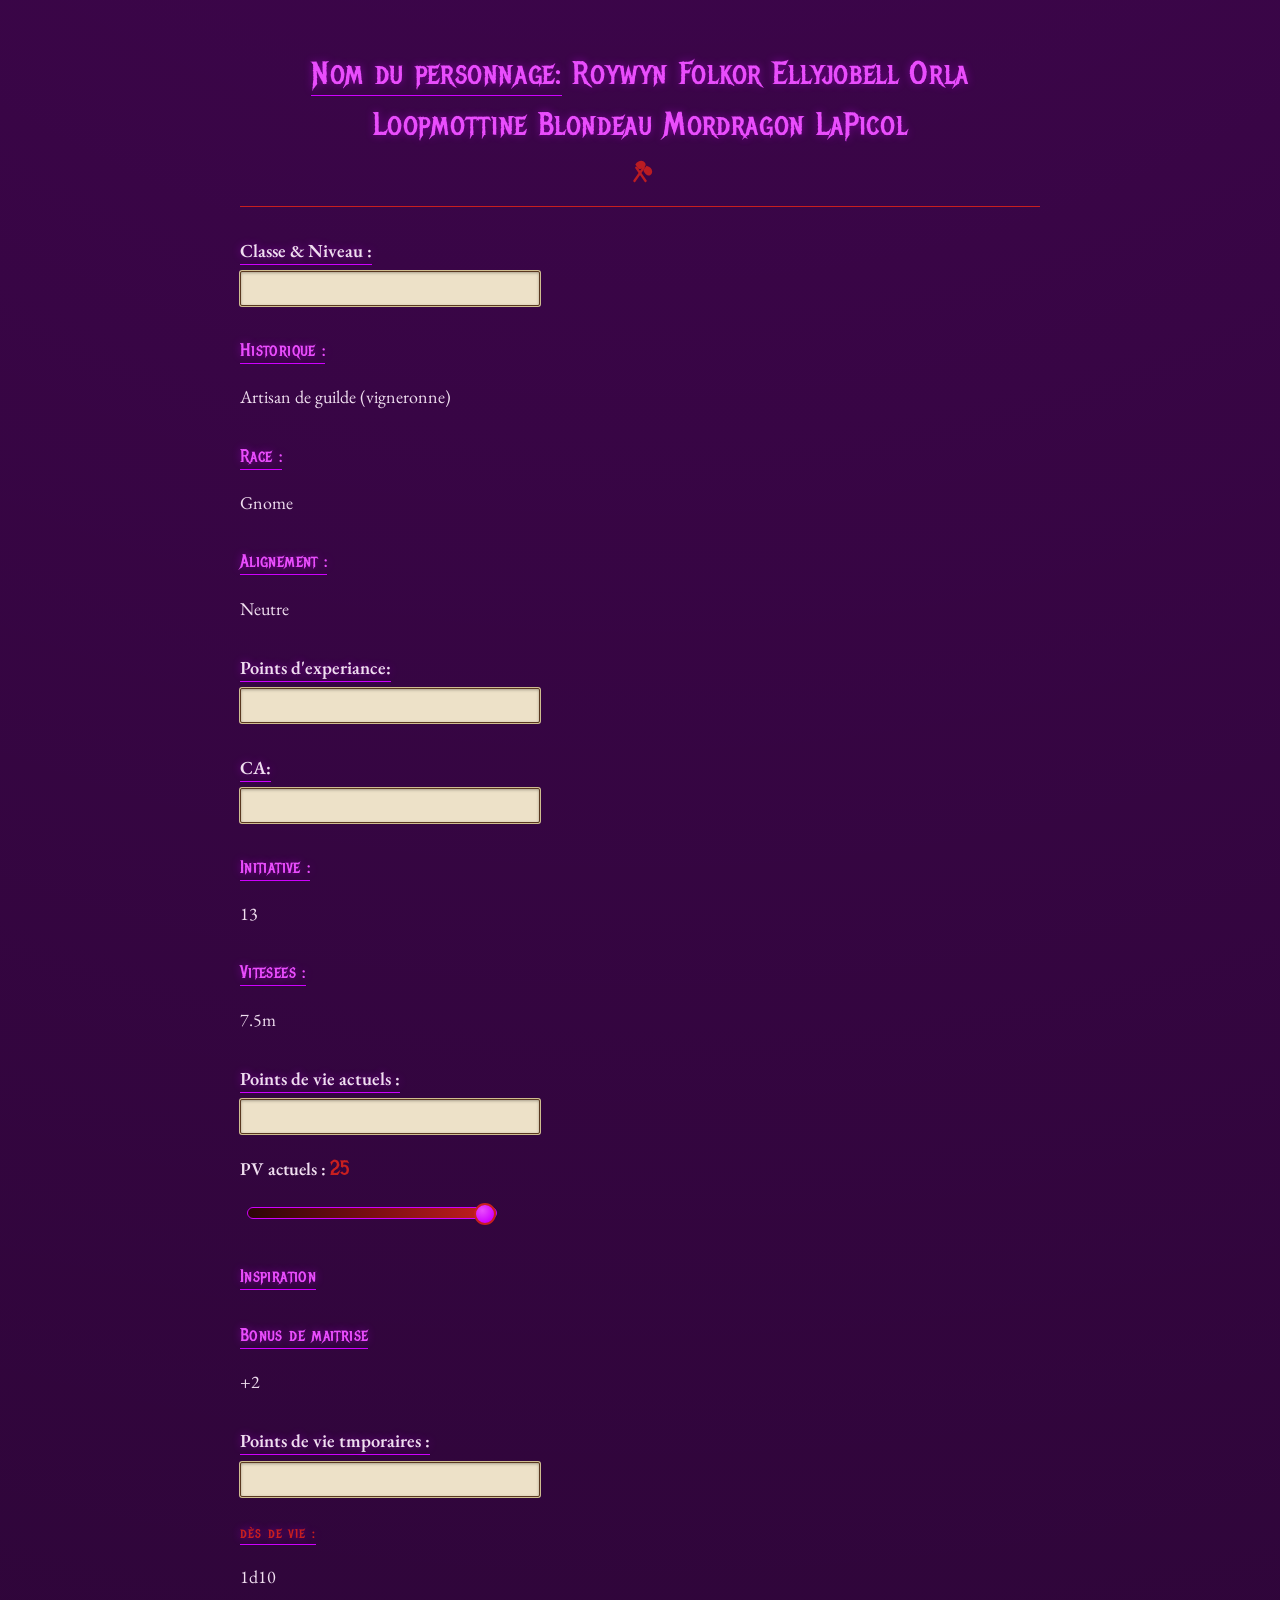
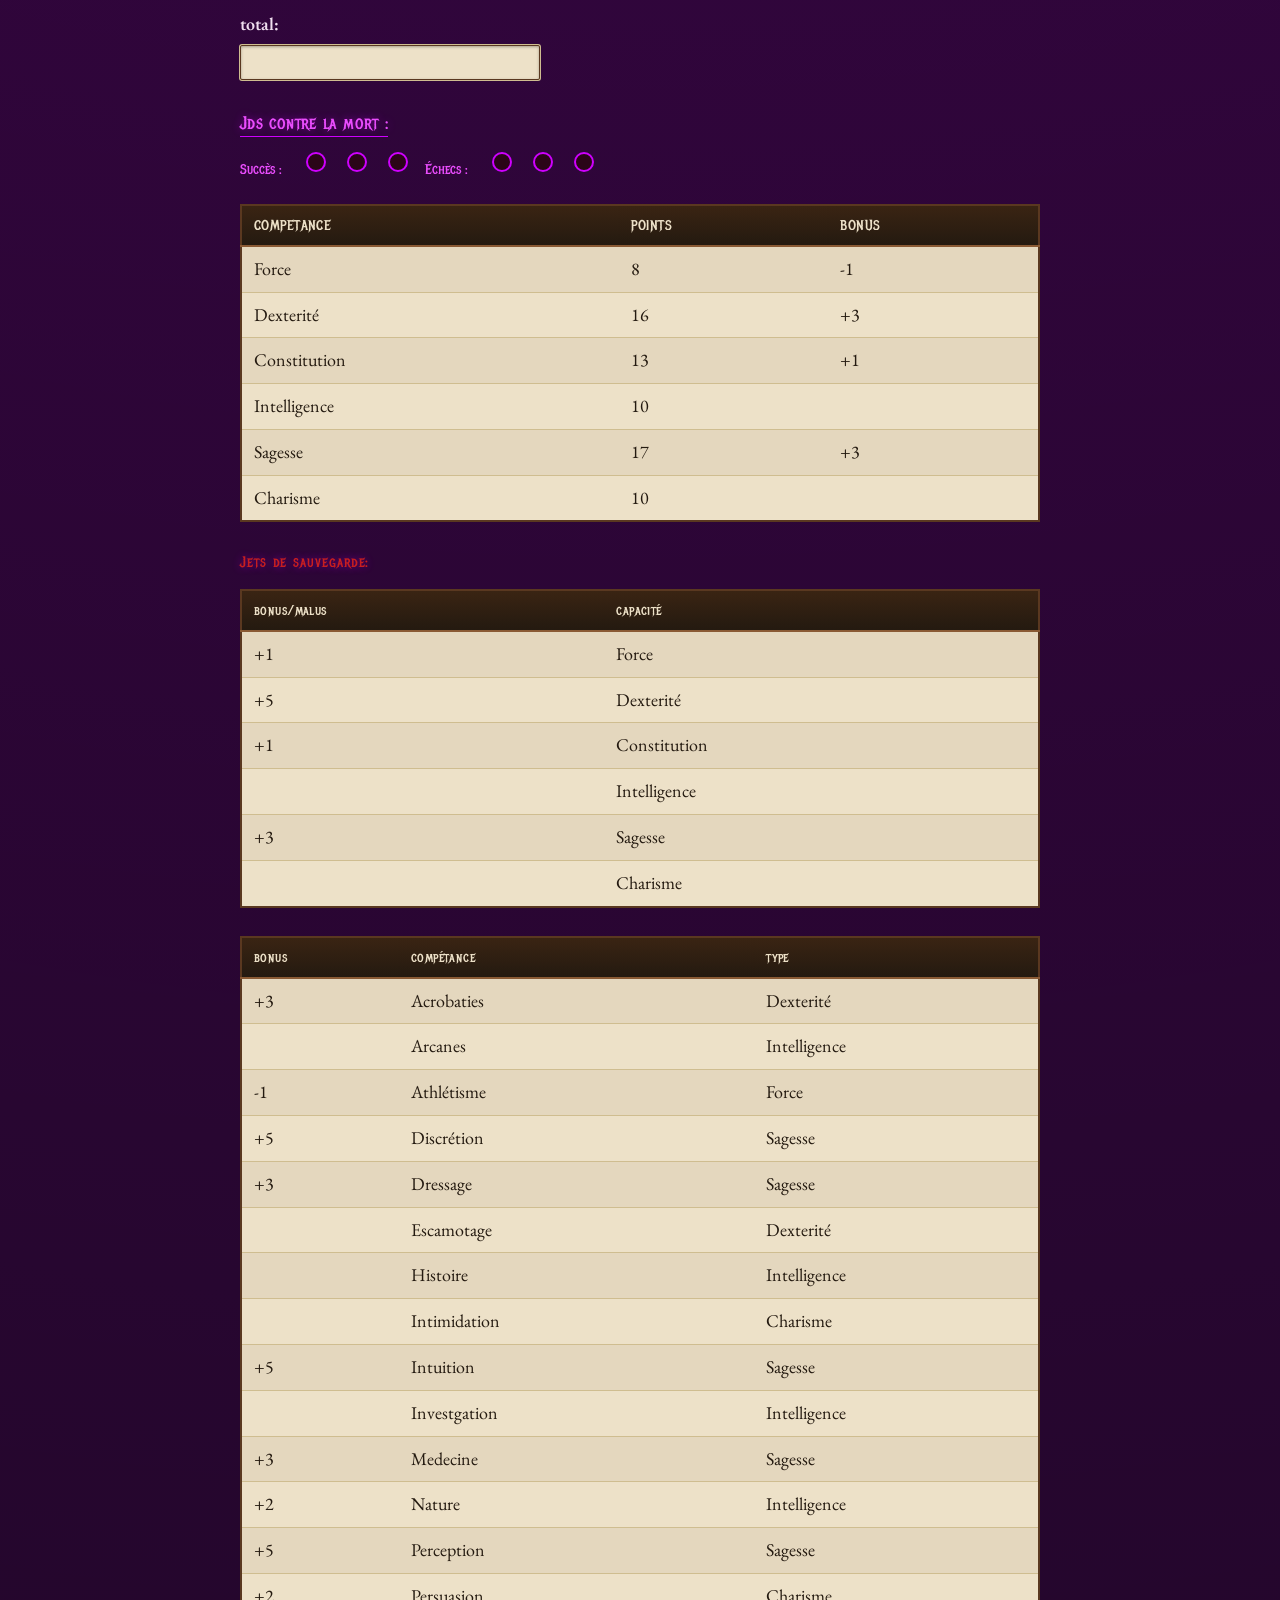
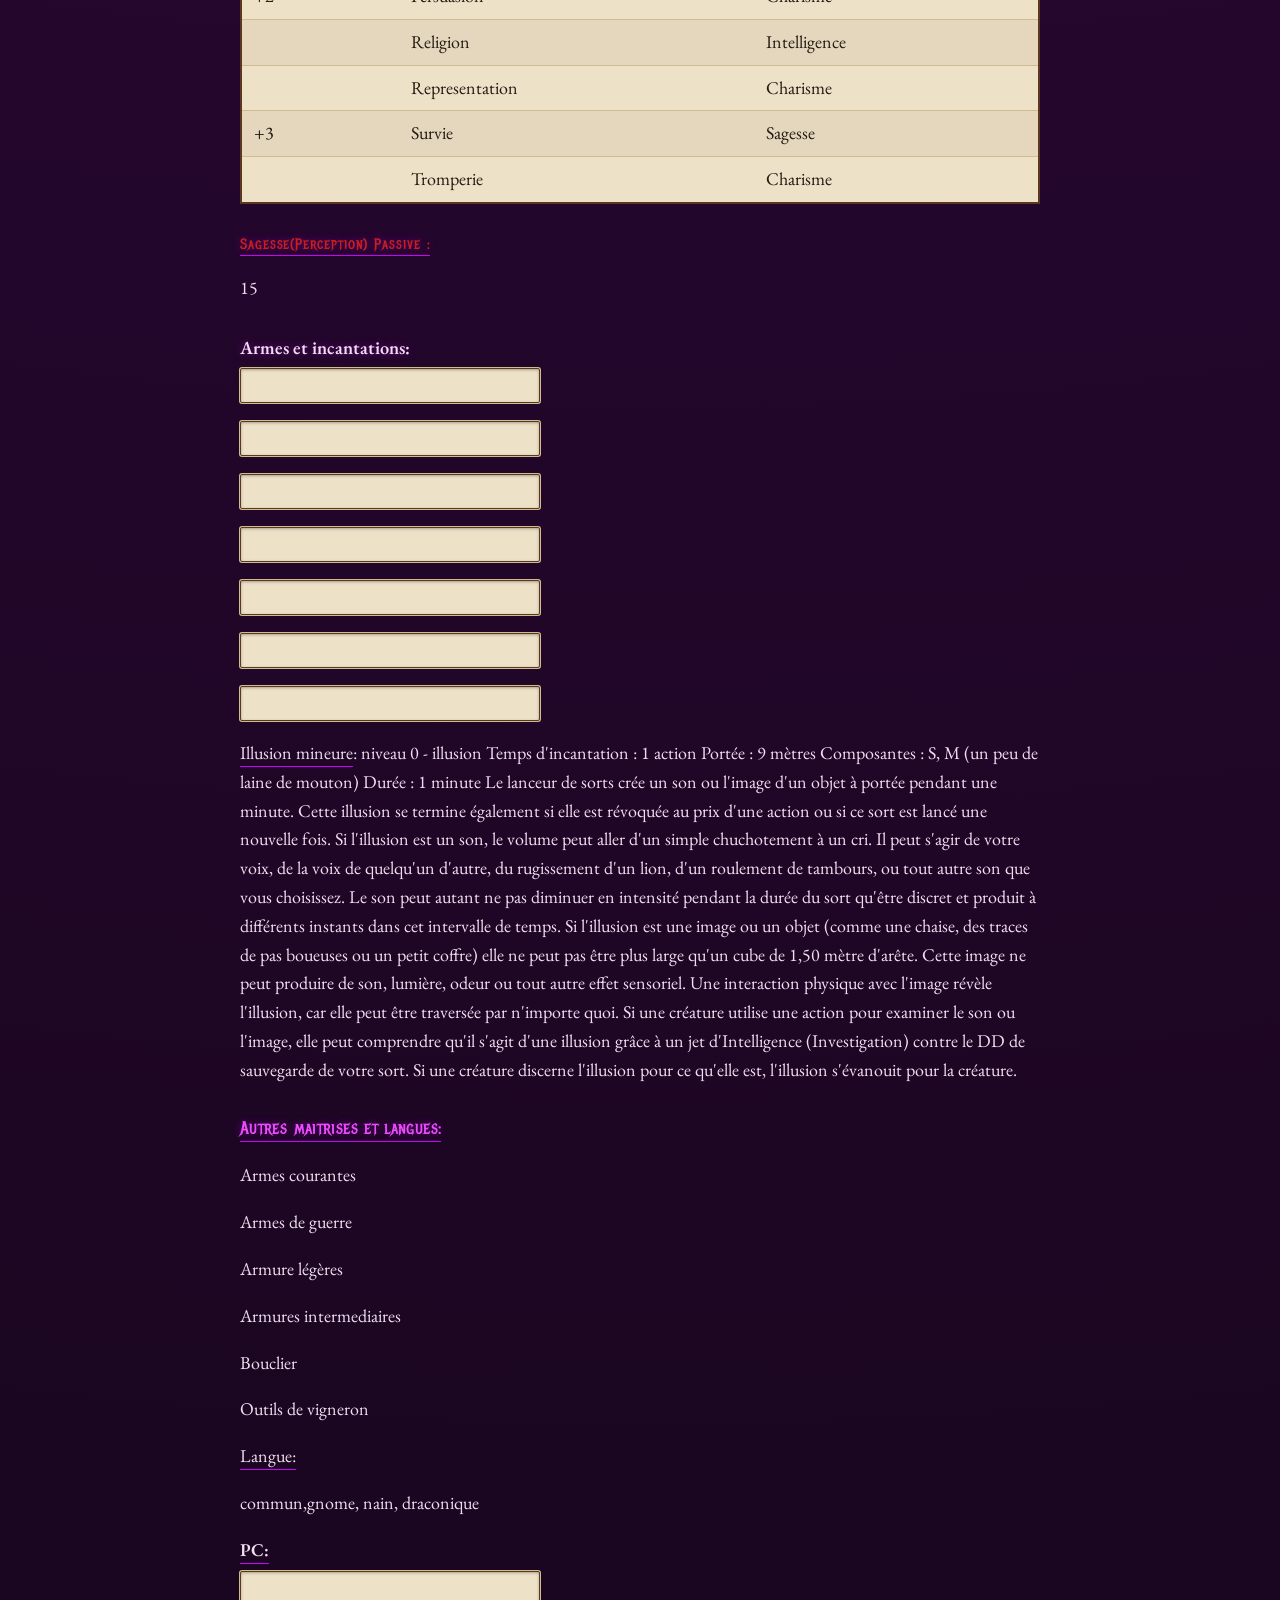
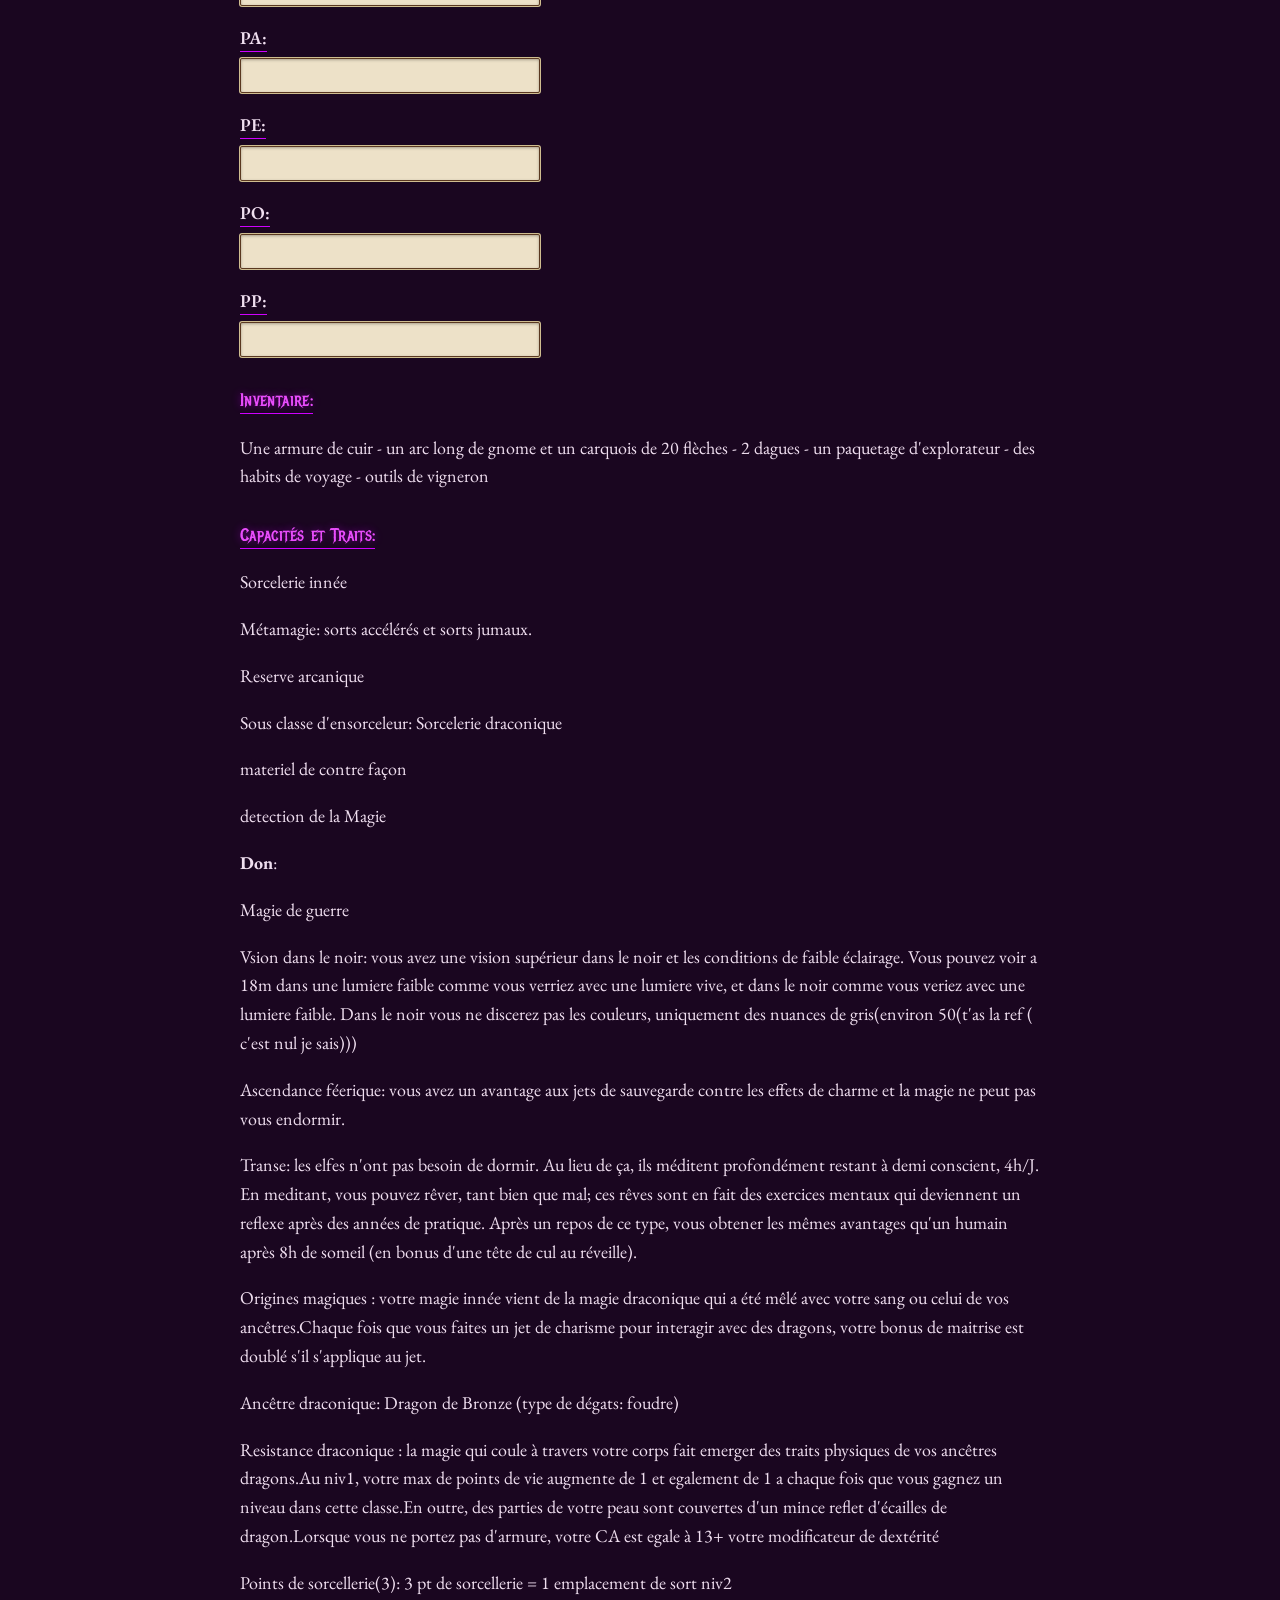
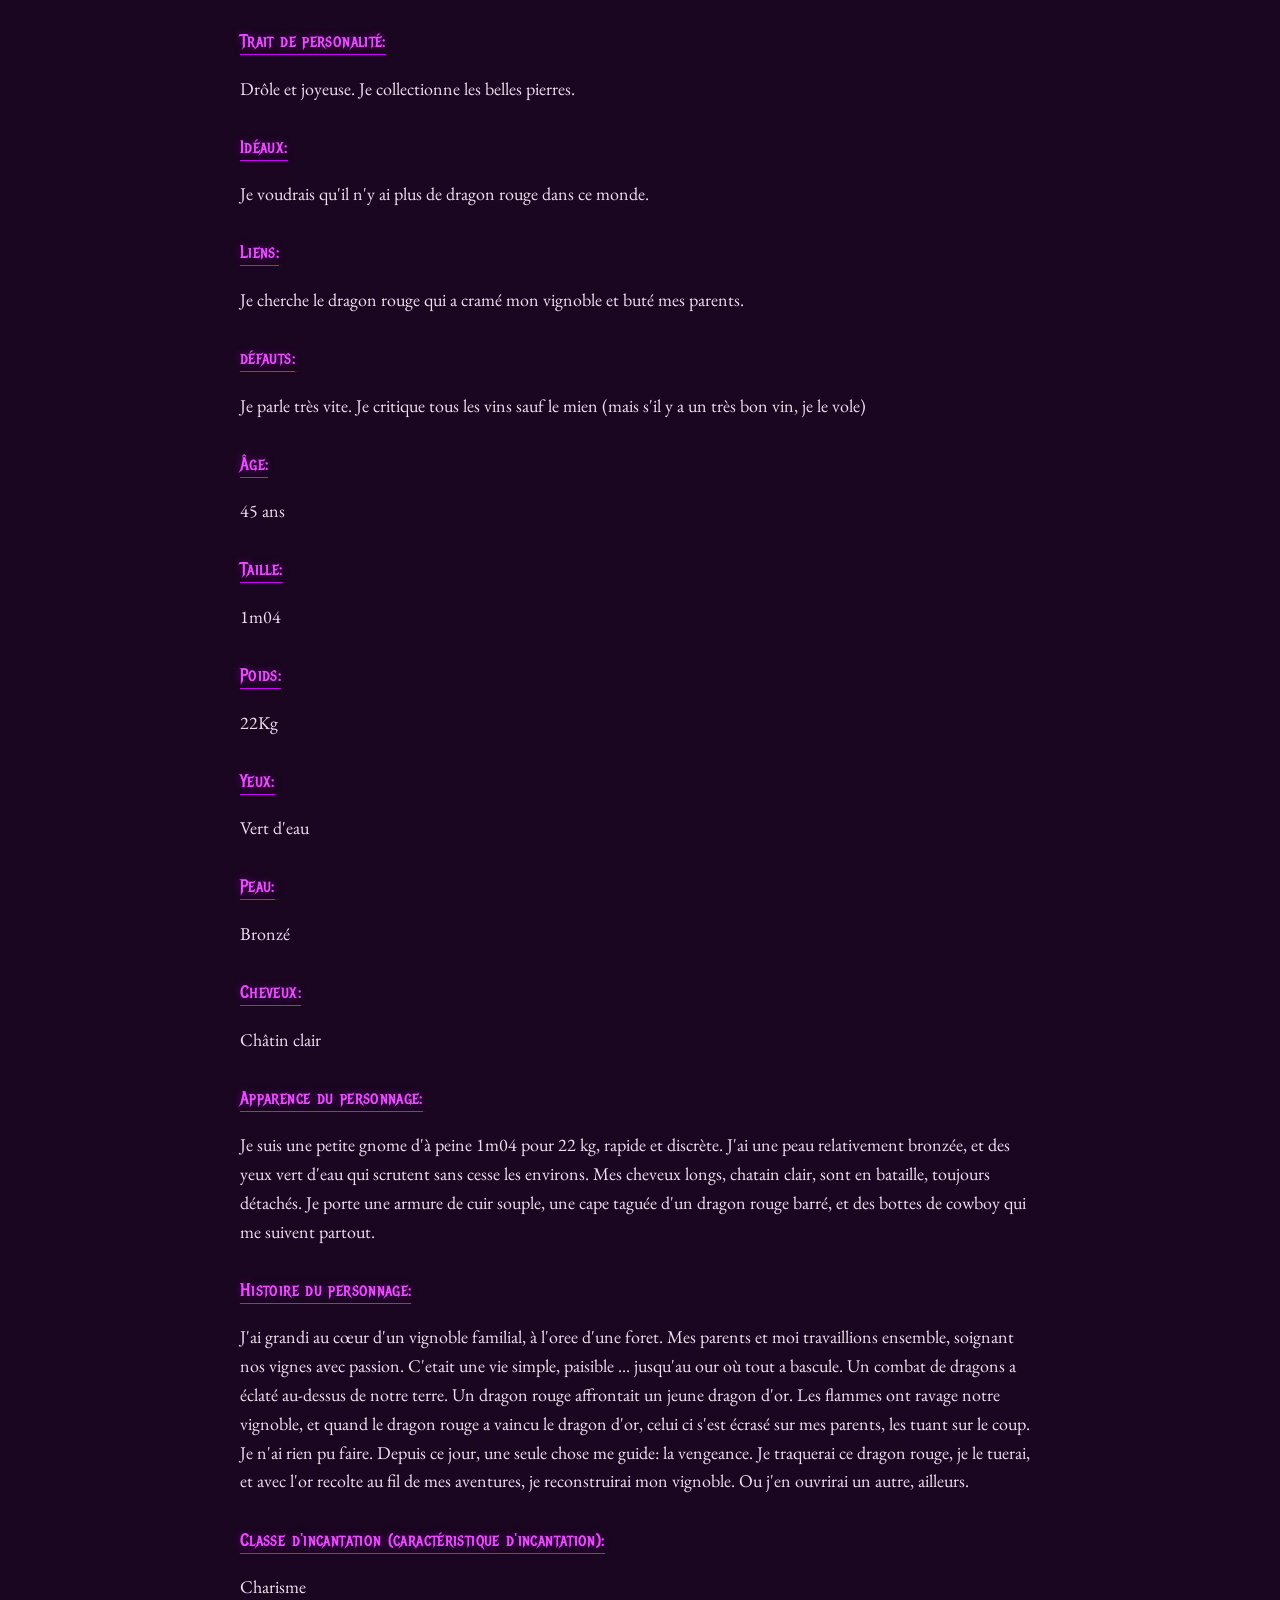
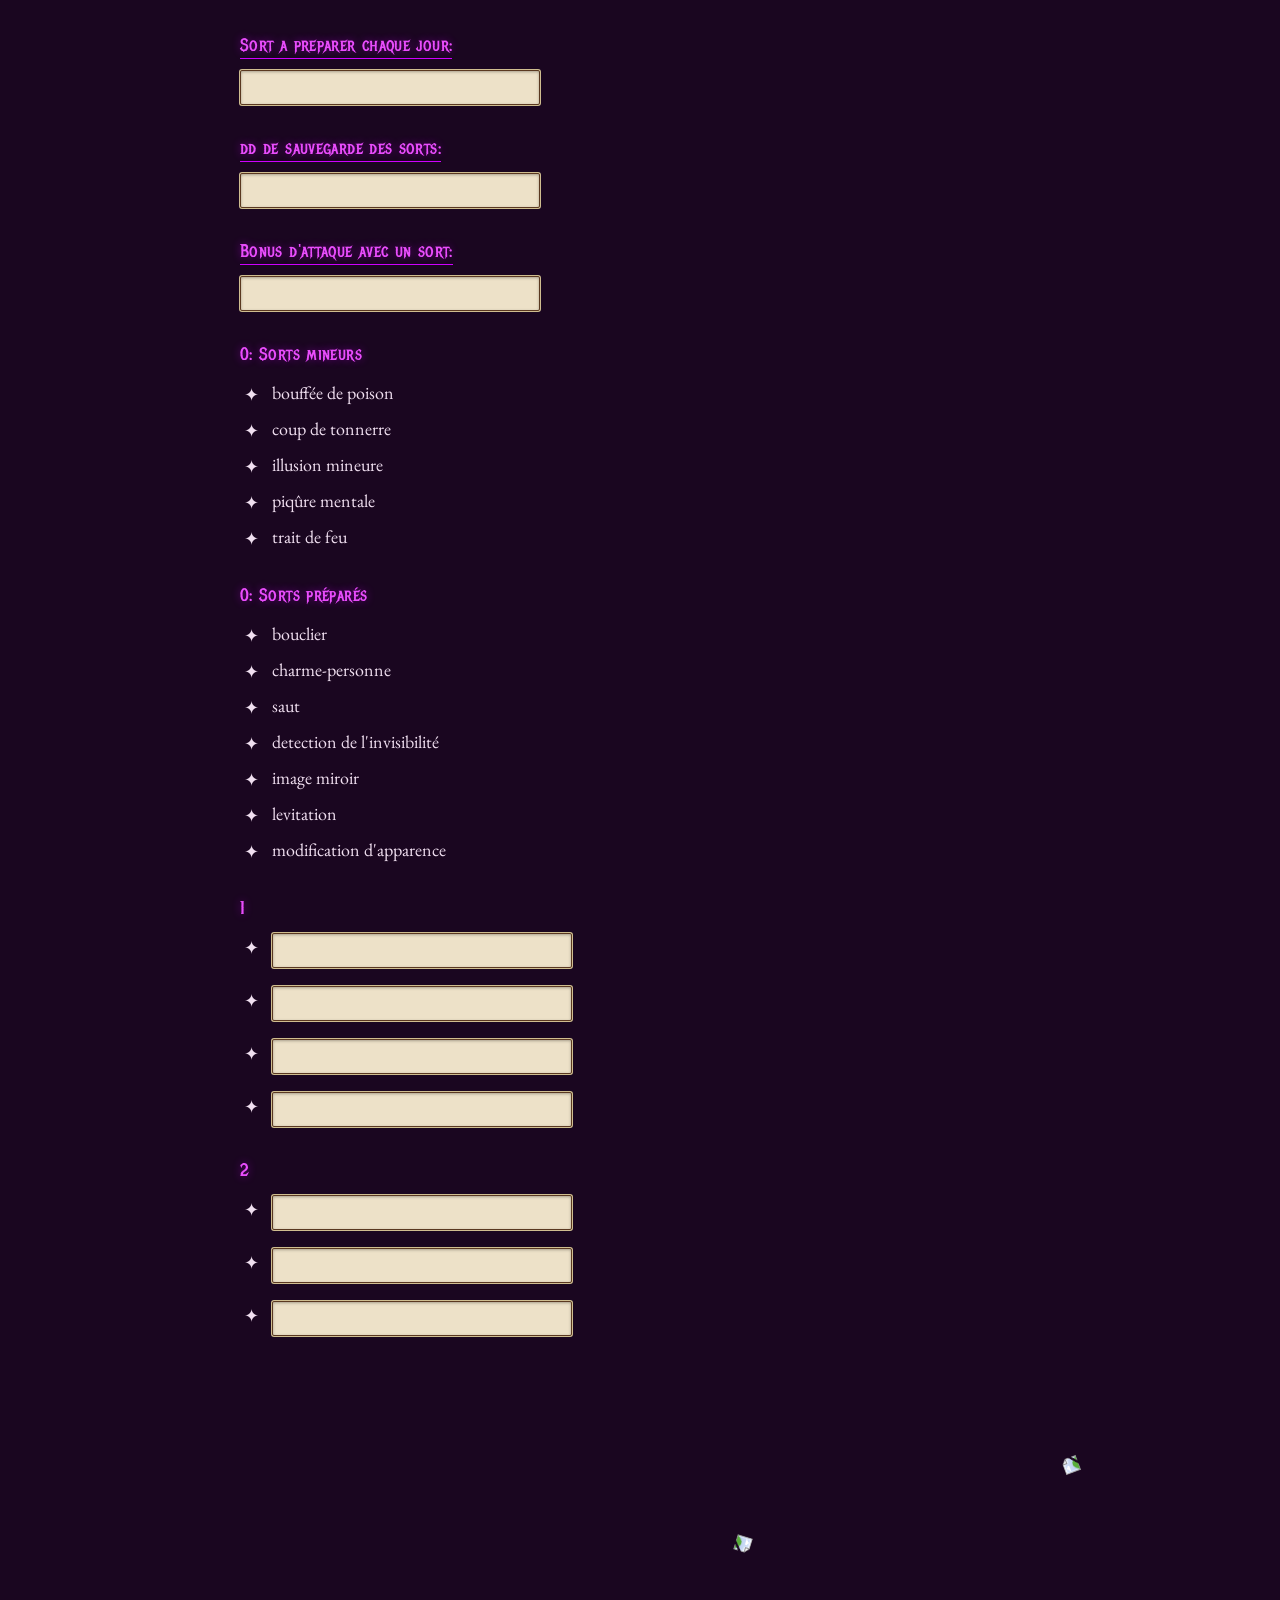
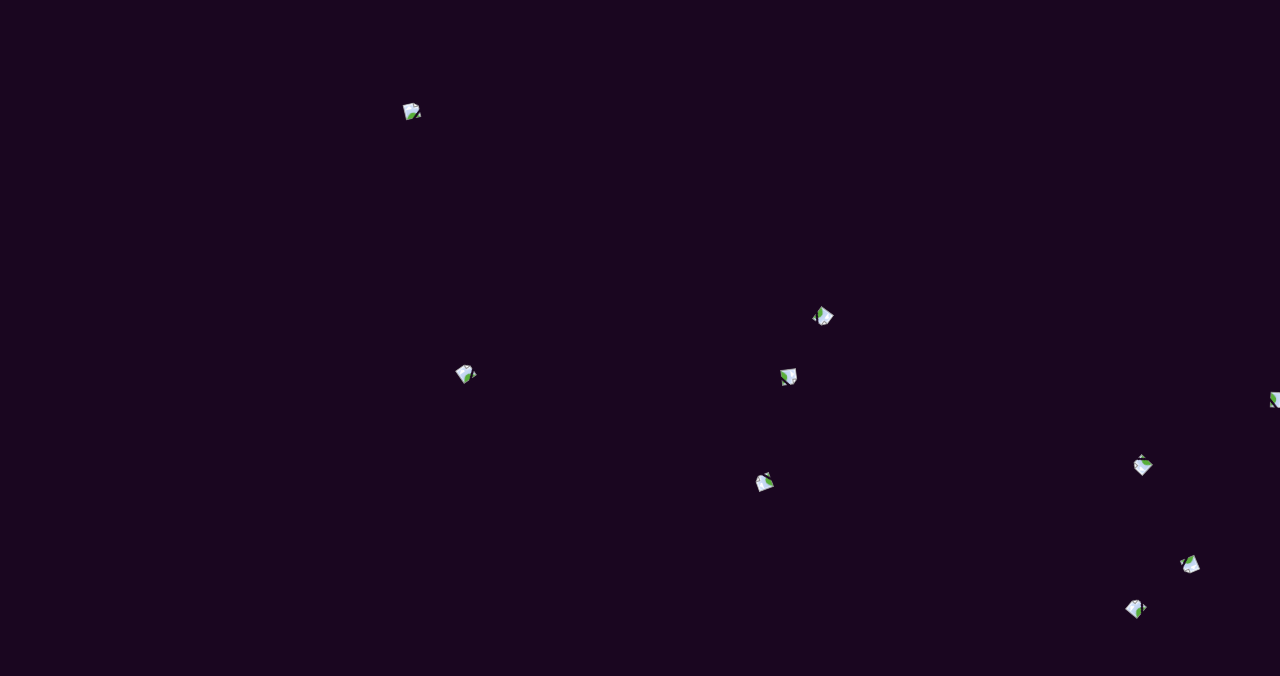
==== commit 1a995415: "Update index.html" ====
--- a/index.html
+++ b/index.html
@@ -574,7 +574,32 @@
 	
 
   </script>
-  
+  <script>
+document.addEventListener("DOMContentLoaded", () => {
+  const nbHaches = 18; // change le nombre ici
+  const images = ["hache_1.png", "hache_2.png", "hache_3.png"];
+
+  for (let i = 0; i < nbHaches; i++) {
+    const img = document.createElement("img");
+    img.src = images[Math.floor(Math.random() * images.length)];
+    img.classList.add("hache-random");
+
+    // position aléatoire
+    img.style.top = Math.random() * 100 + "vh";
+    img.style.left = Math.random() * 100 + "vw";
+
+    // taille aléatoire
+    const size = 60 + Math.random() * 80;
+    img.style.width = size + "px";
+
+    // rotation aléatoire
+    img.style.transform = `rotate(${Math.random() * 360}deg)`;
+
+    document.body.appendChild(img);
+  }
+});
+</script>
+
   
 </body>
 </html>
--- a/pel.css
+++ b/pel.css
@@ -459,3 +459,11 @@
     padding: 6px 8px;
   }
 }
+
+.hache-random {
+  position: fixed;
+  z-index: 0;
+  opacity: 0.22; /* même intensité que ton fond */
+  pointer-events: none;
+  user-select: none;
+}
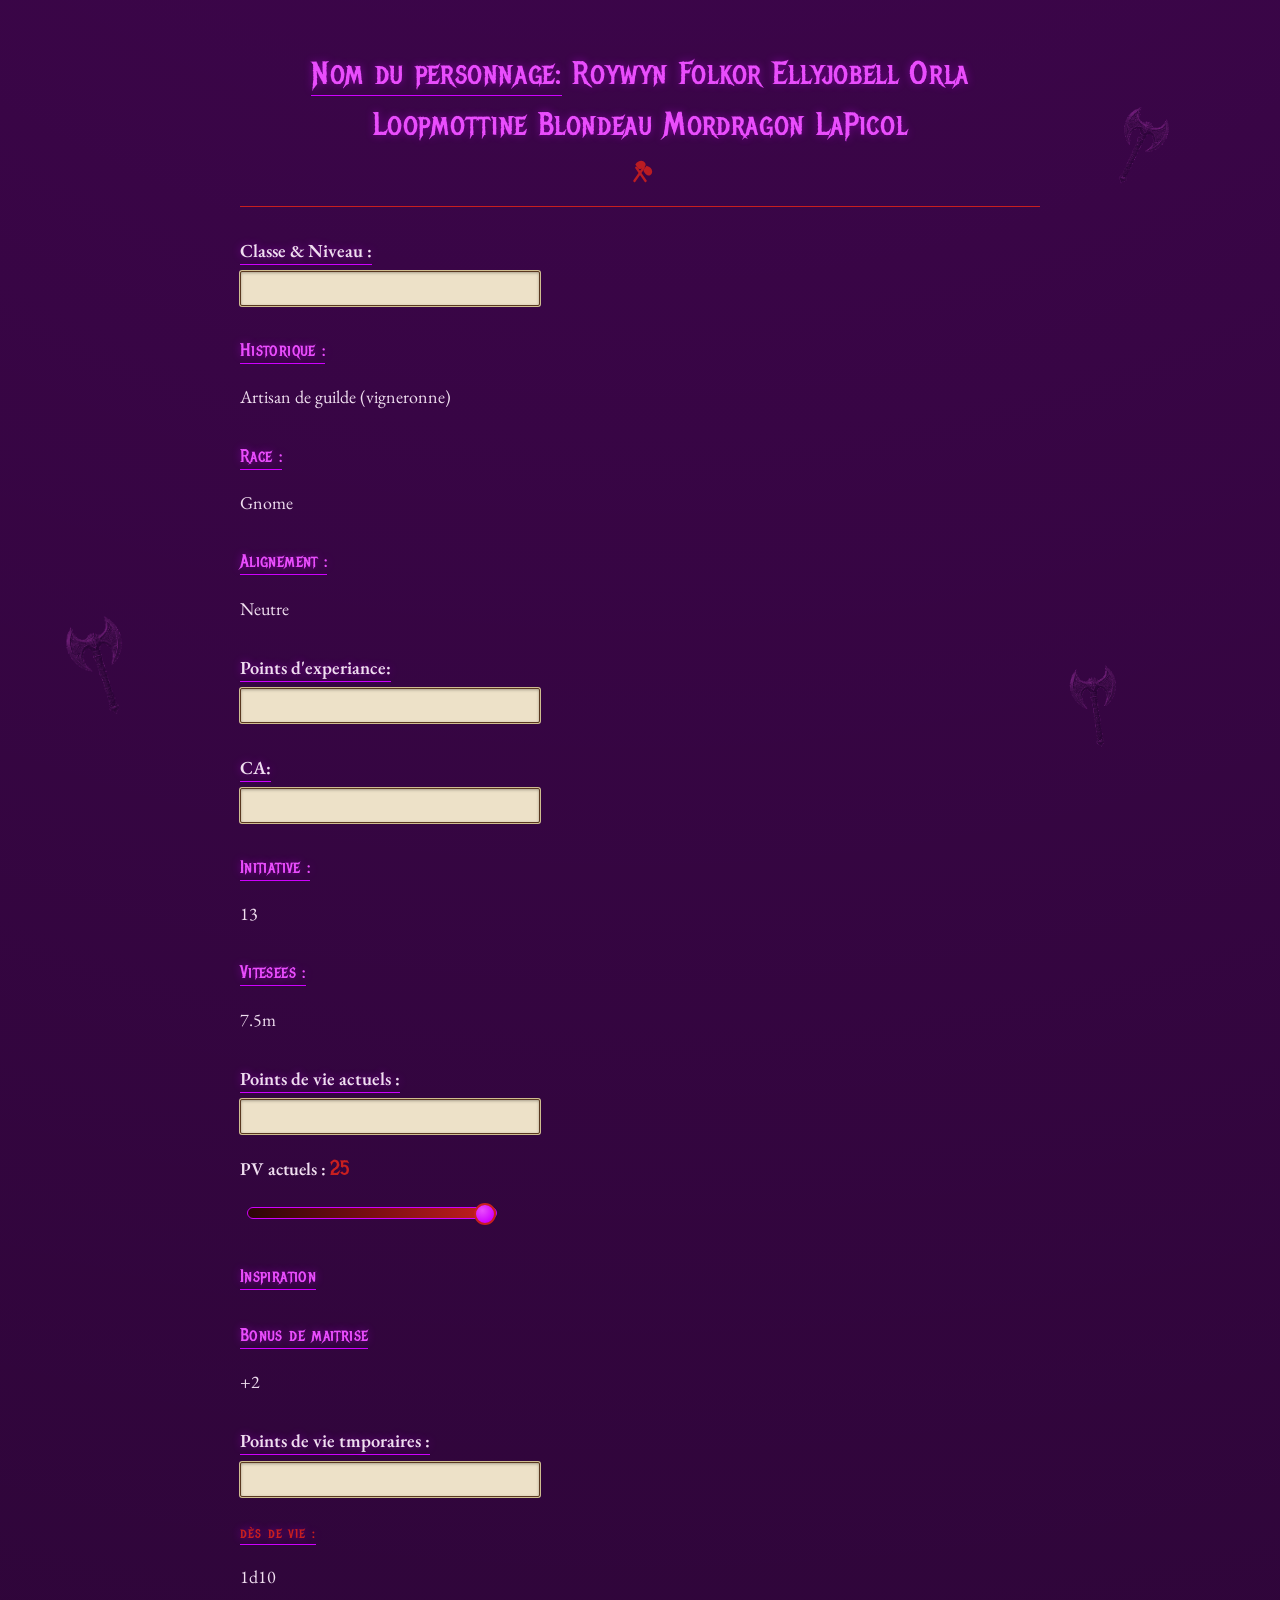
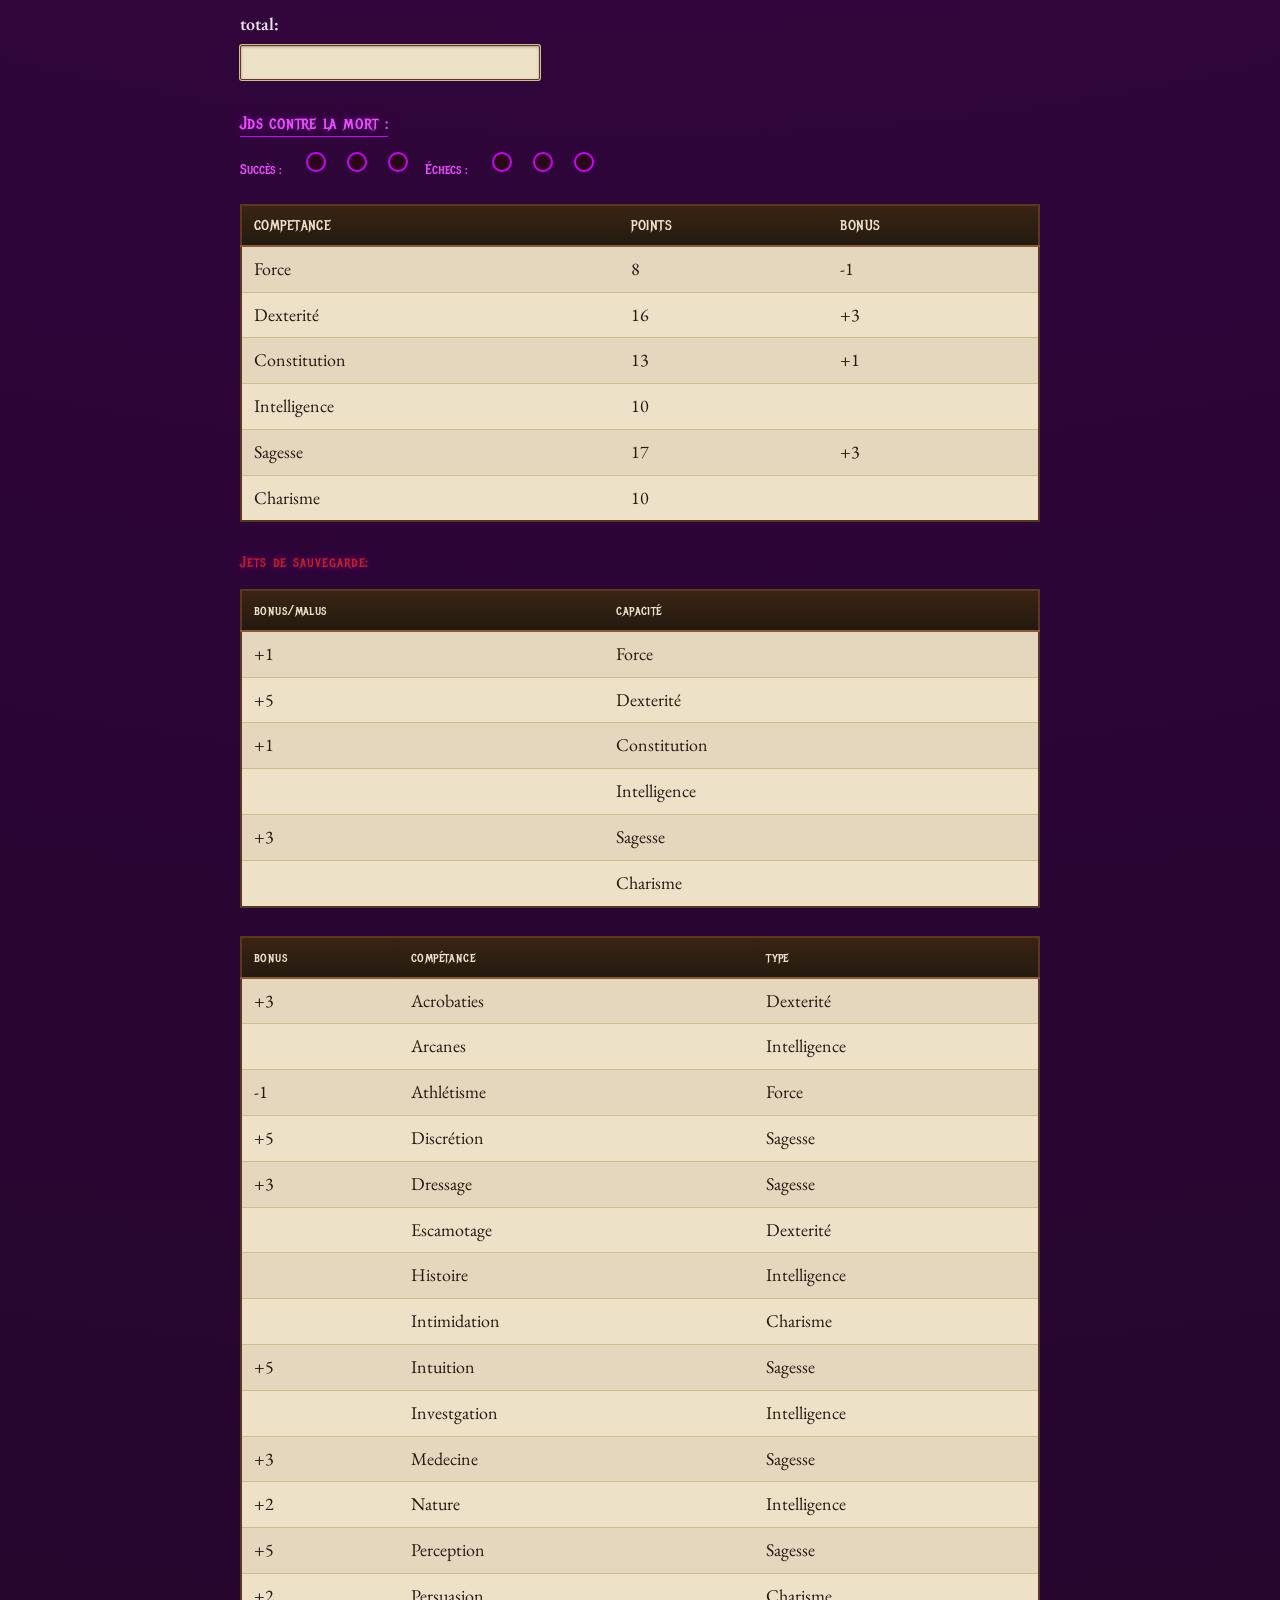
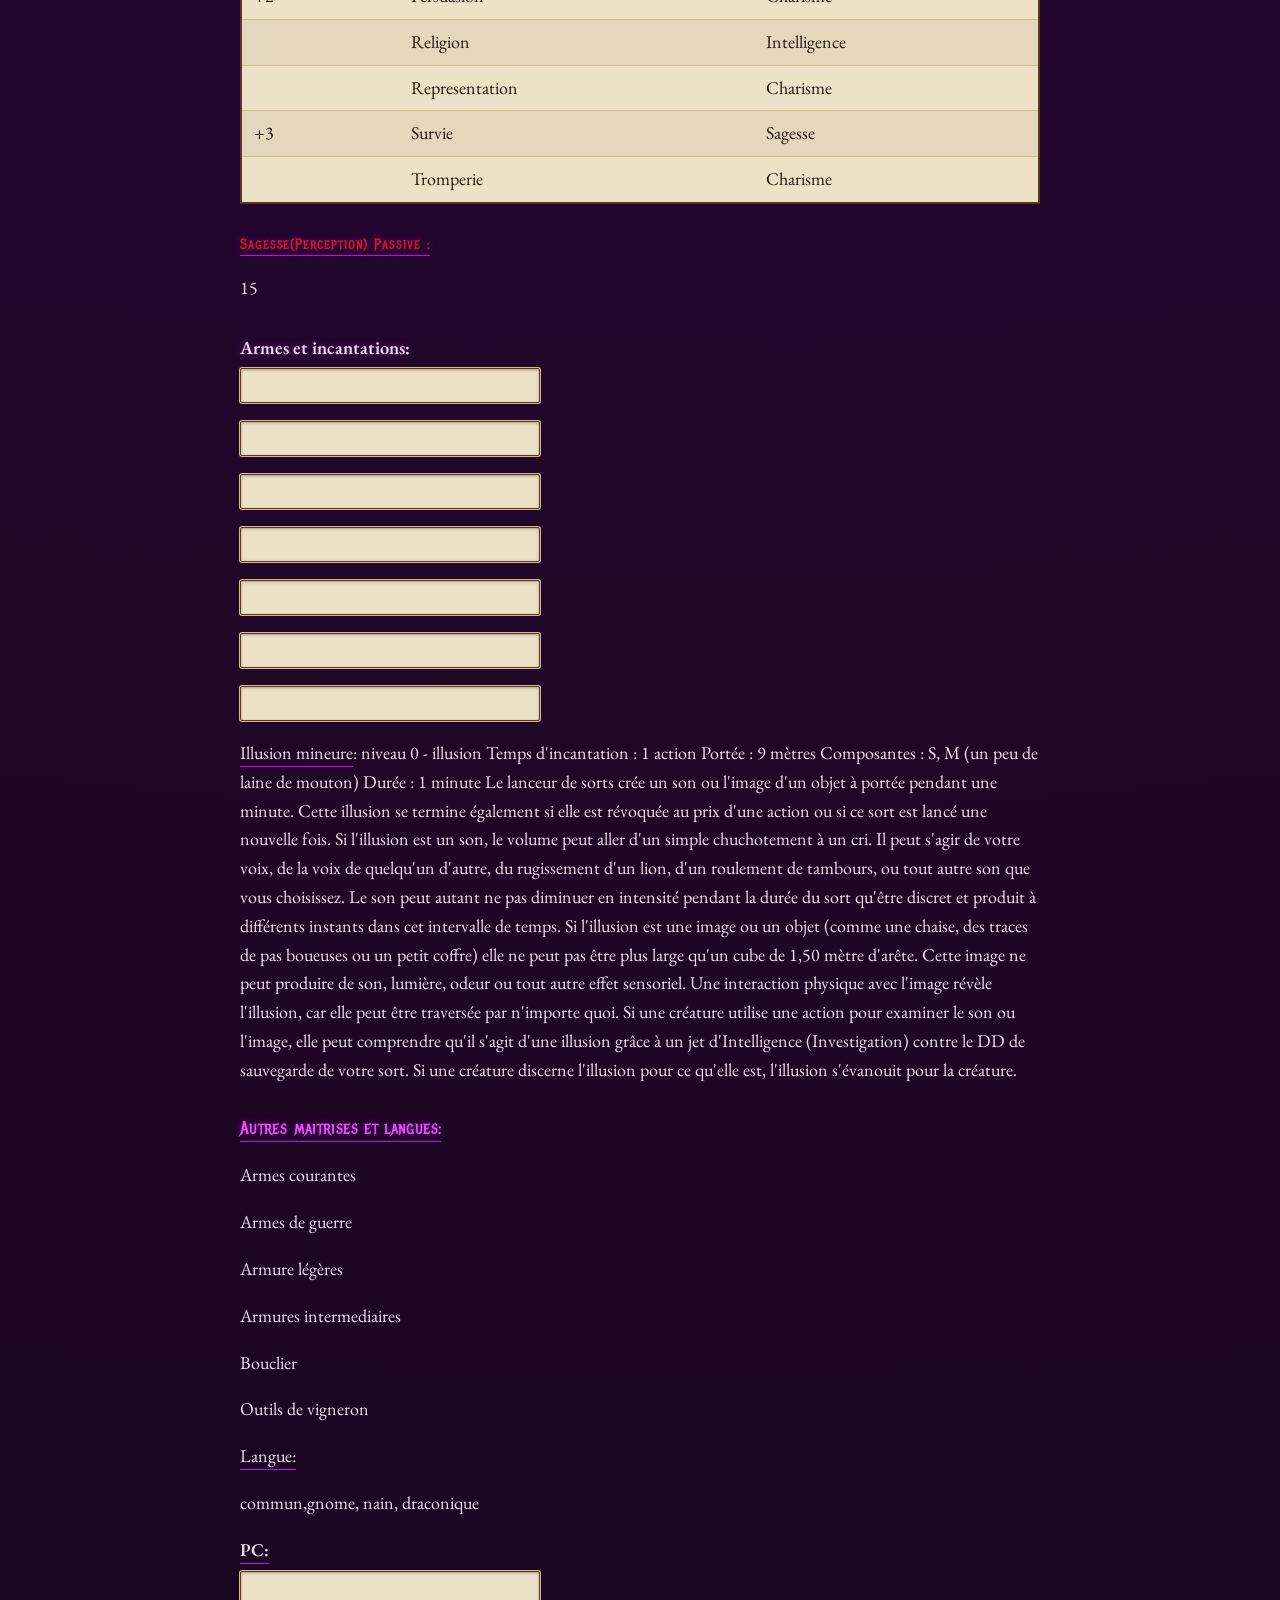
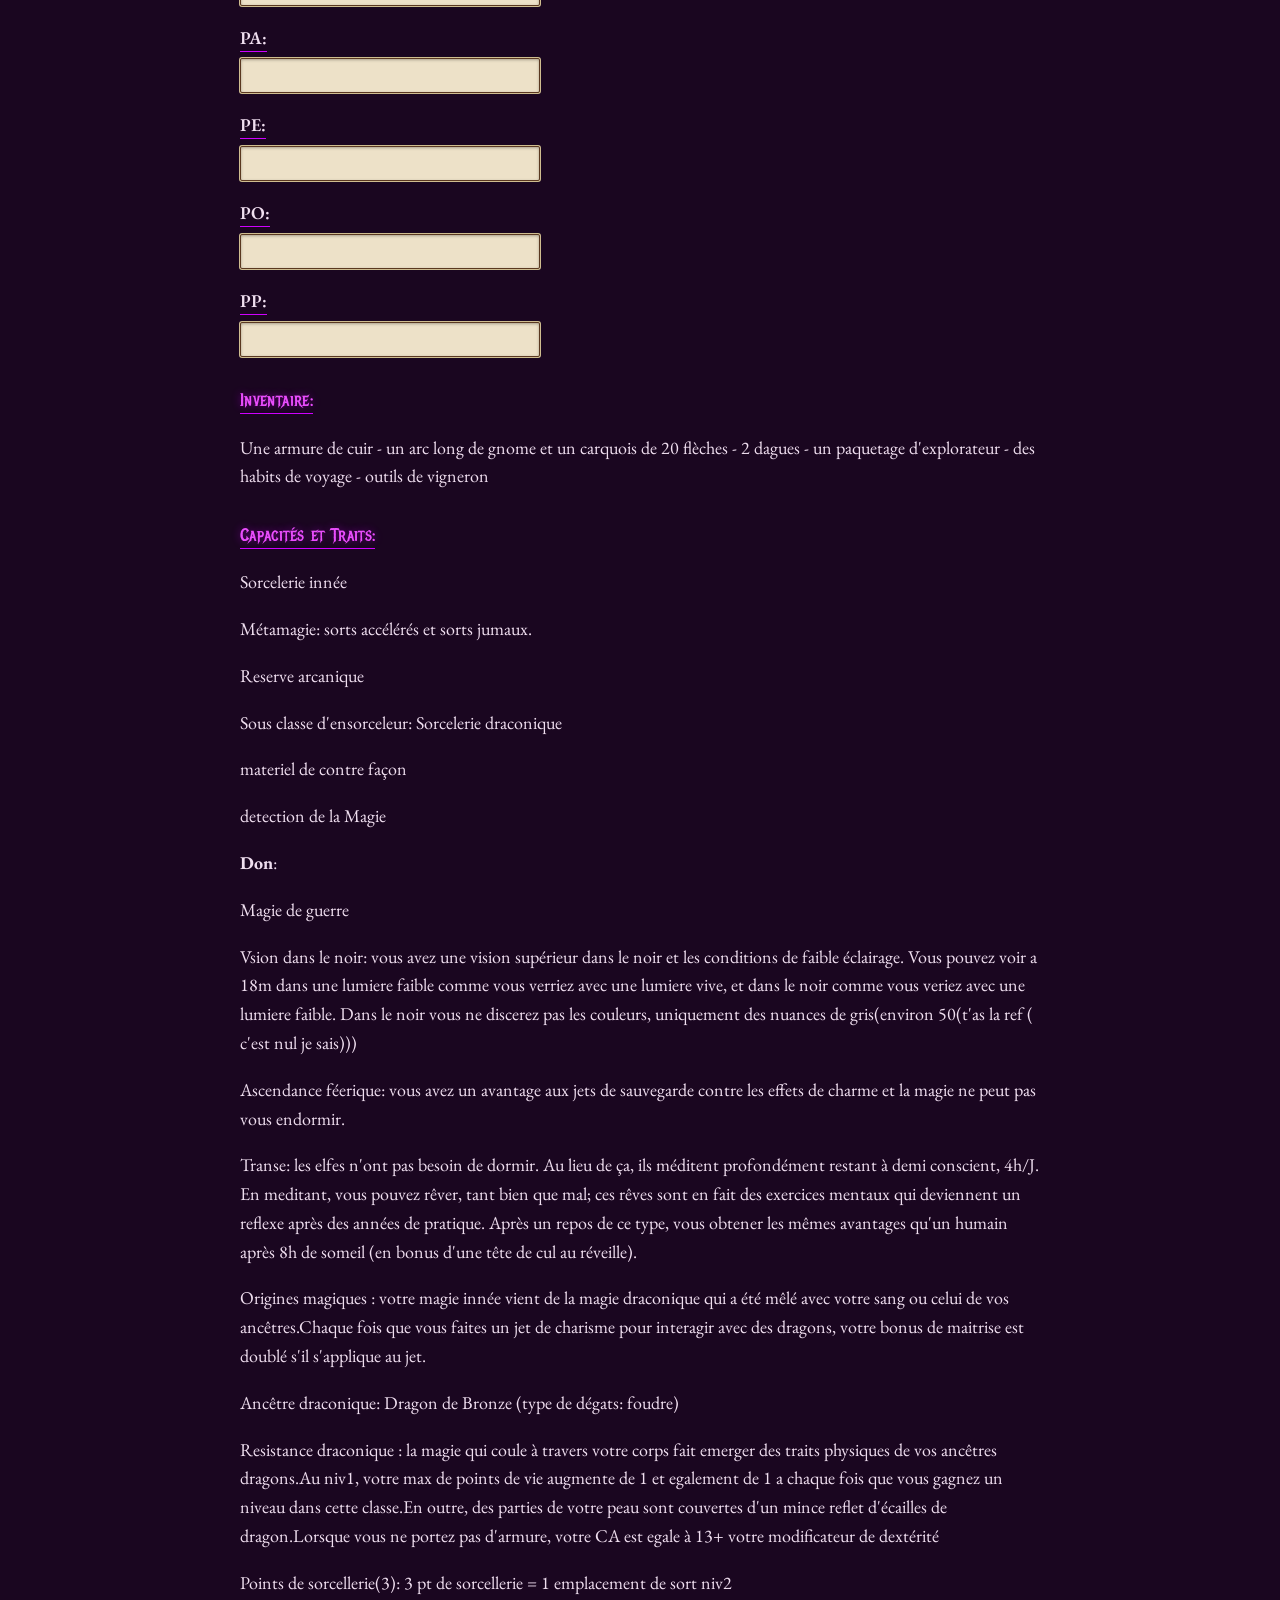
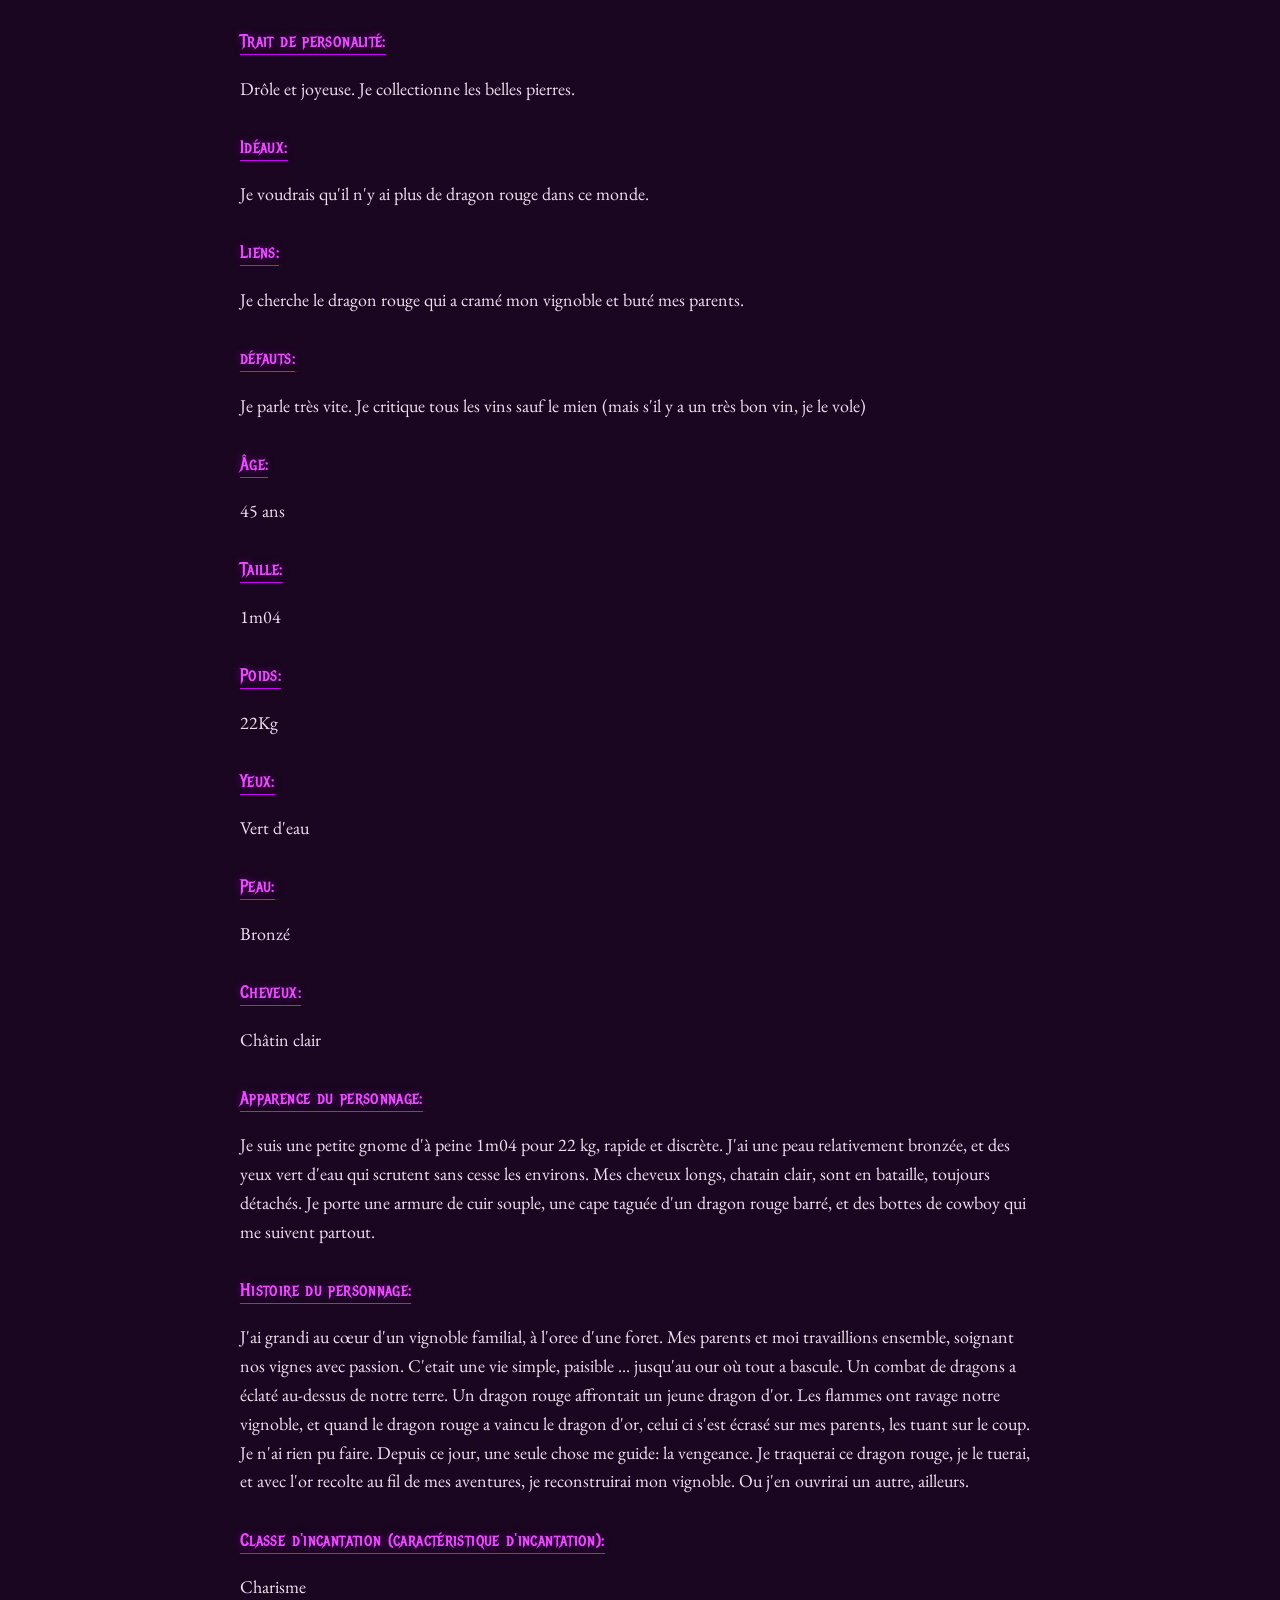
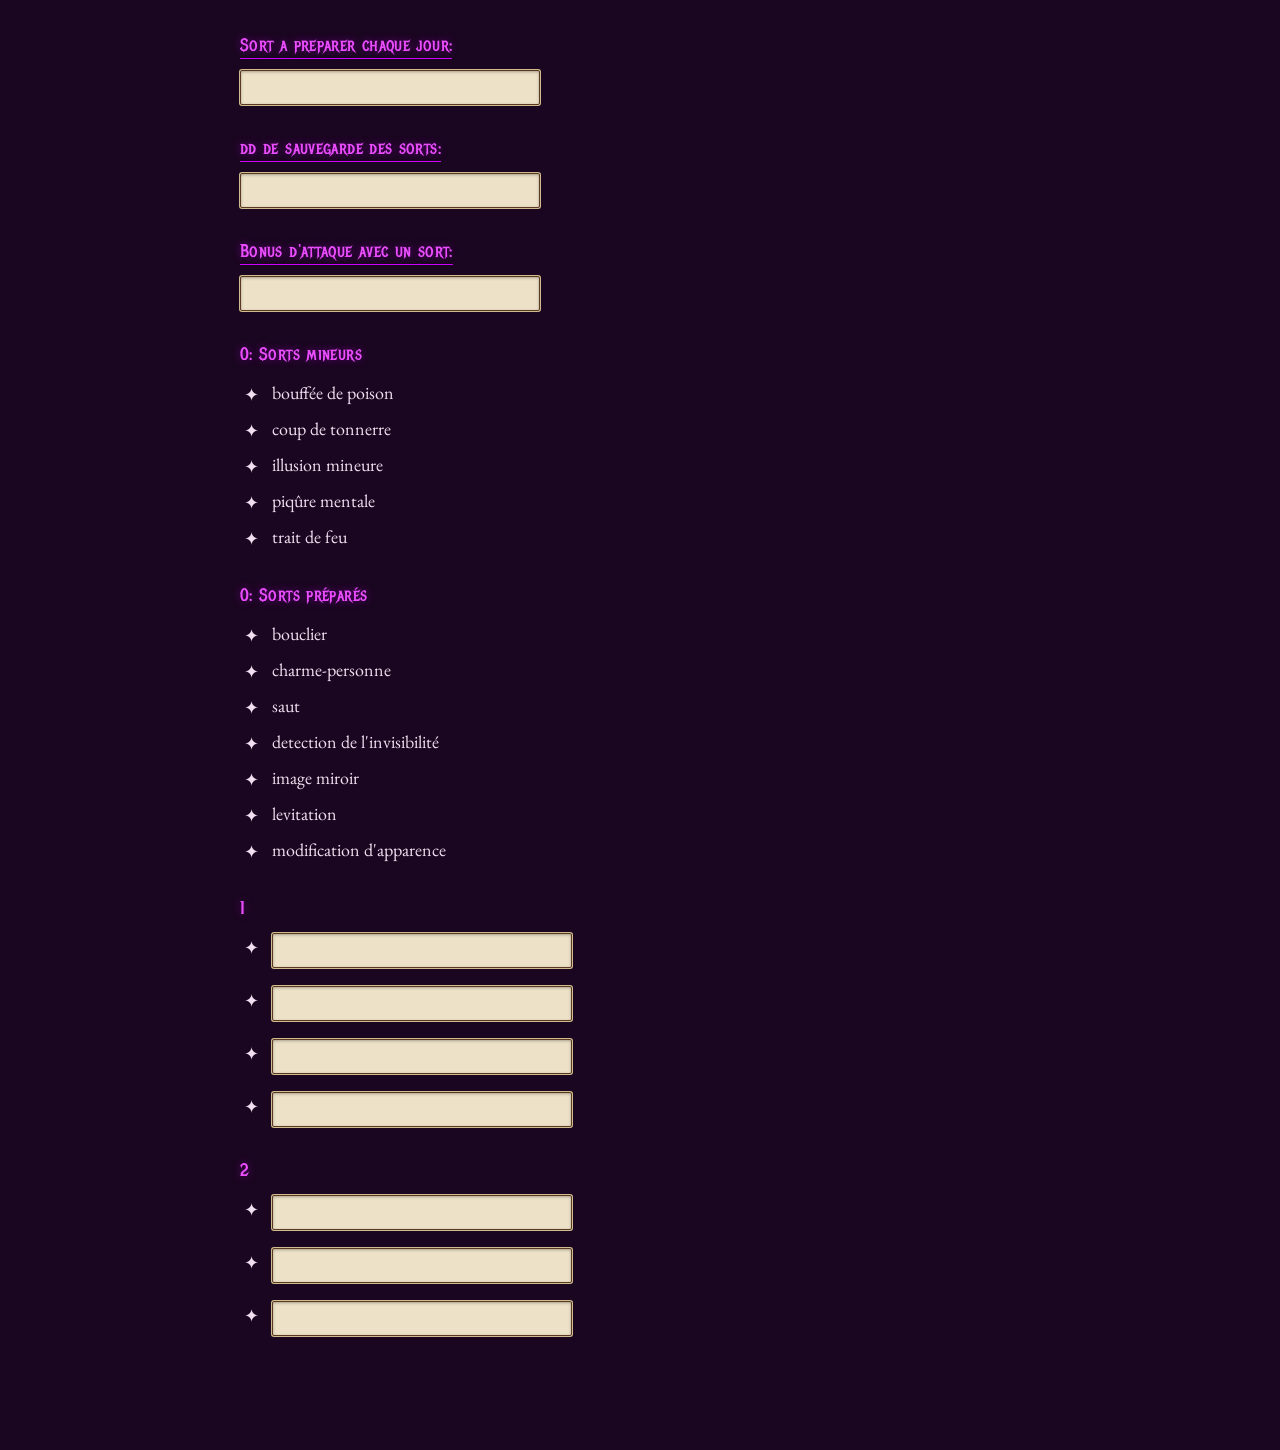
==== commit ce4dd783: "Rename nouveau 1 - elmur.html to index.html" ====
--- a/index.html
+++ b/index.html
@@ -574,32 +574,7 @@
 	
 
   </script>
-  <script>
-document.addEventListener("DOMContentLoaded", () => {
-  const nbHaches = 18; // change le nombre ici
-  const images = ["hache_1.png", "hache_2.png", "hache_3.png"];
-
-  for (let i = 0; i < nbHaches; i++) {
-    const img = document.createElement("img");
-    img.src = images[Math.floor(Math.random() * images.length)];
-    img.classList.add("hache-random");
-
-    // position aléatoire
-    img.style.top = Math.random() * 100 + "vh";
-    img.style.left = Math.random() * 100 + "vw";
-
-    // taille aléatoire
-    const size = 60 + Math.random() * 80;
-    img.style.width = size + "px";
-
-    // rotation aléatoire
-    img.style.transform = `rotate(${Math.random() * 360}deg)`;
-
-    document.body.appendChild(img);
-  }
-});
-</script>
-
+  
   
 </body>
 </html>
--- a/pel.css
+++ b/pel.css
@@ -459,11 +459,3 @@
     padding: 6px 8px;
   }
 }
-
-.hache-random {
-  position: fixed;
-  z-index: 0;
-  opacity: 0.22; /* même intensité que ton fond */
-  pointer-events: none;
-  user-select: none;
-}
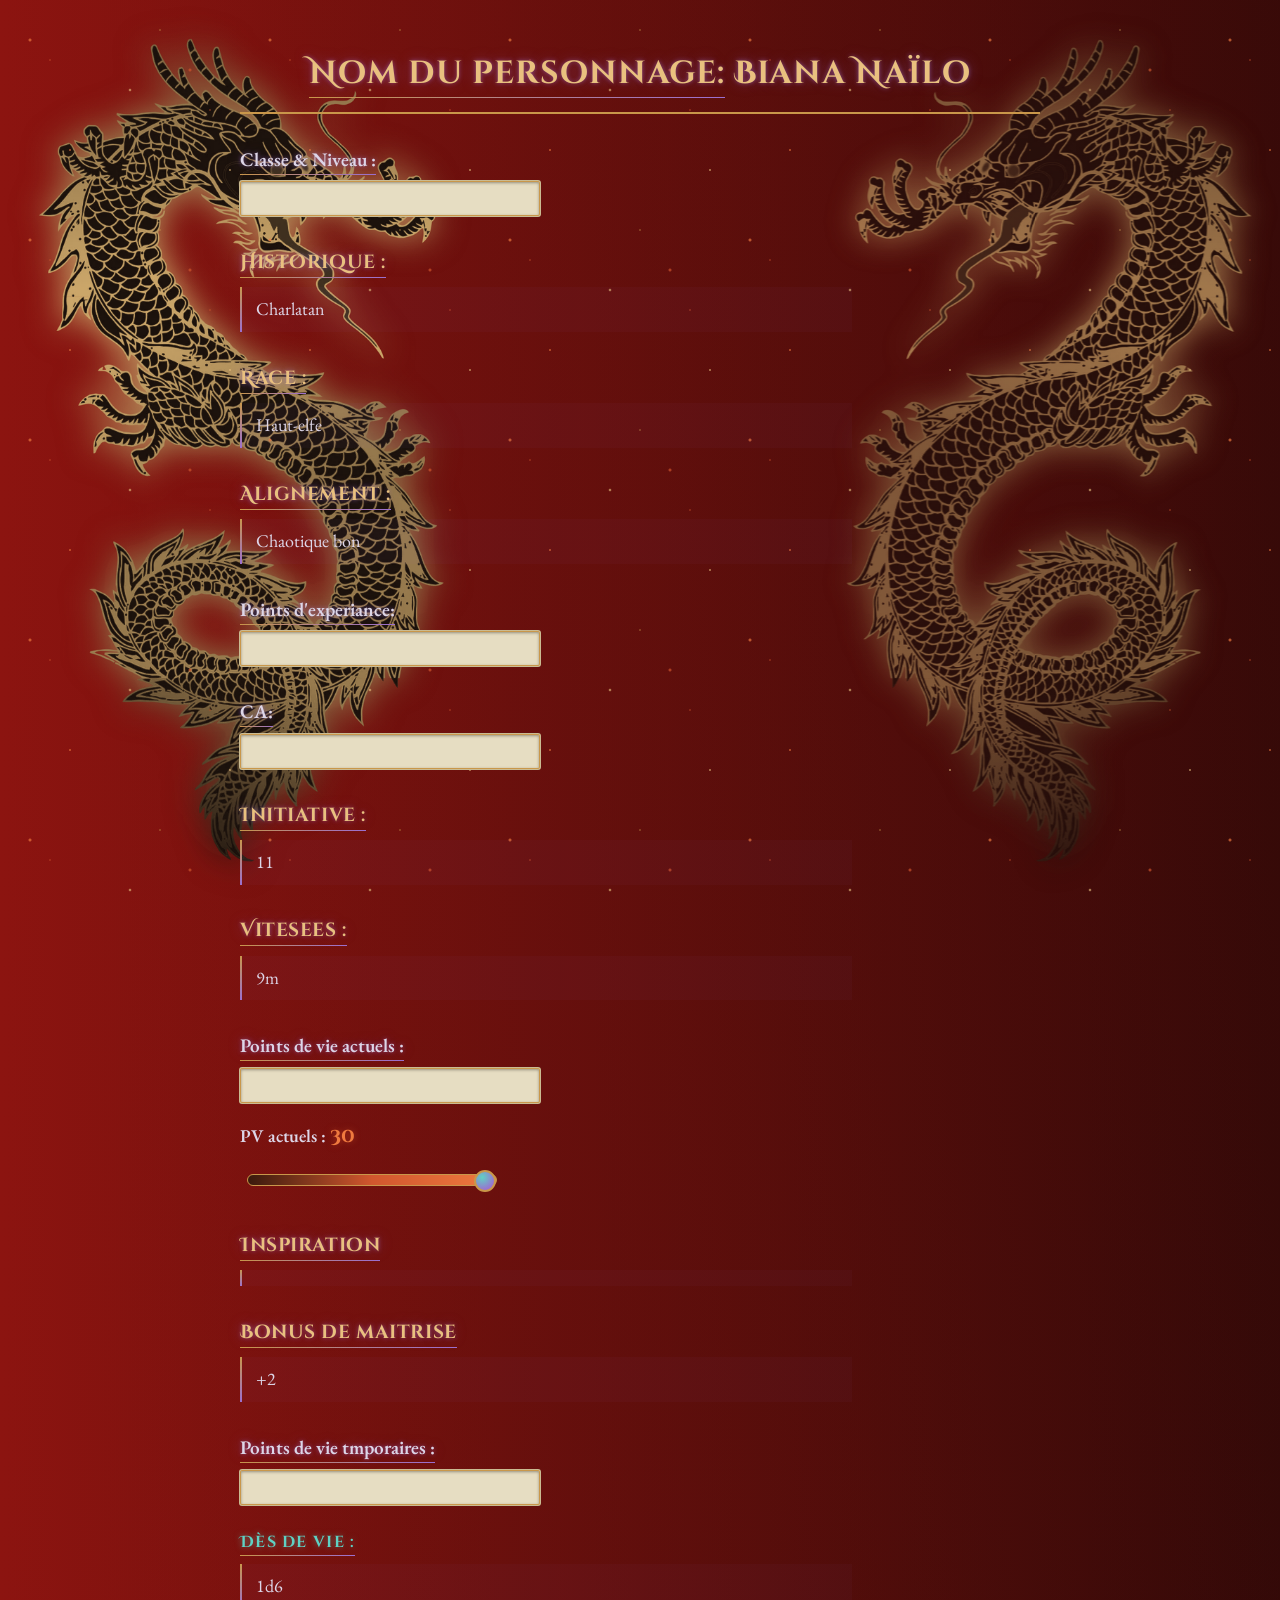
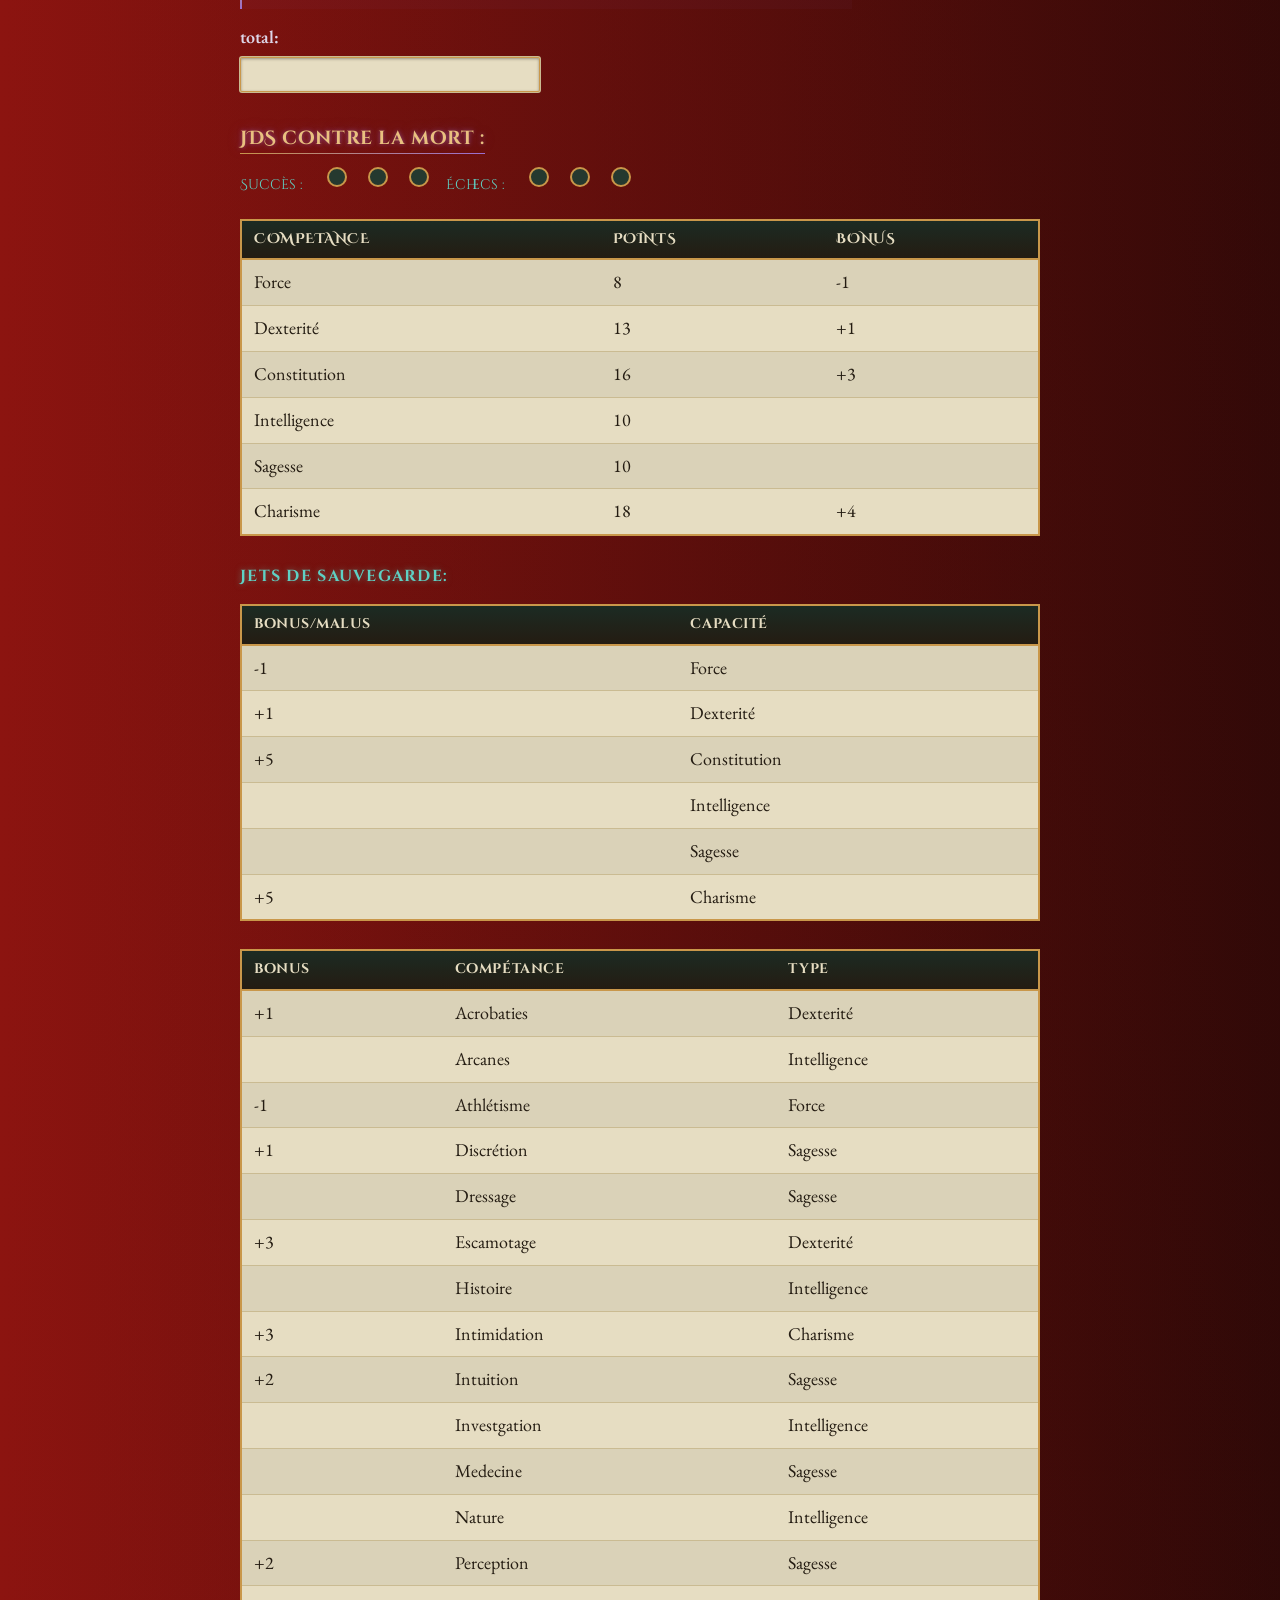
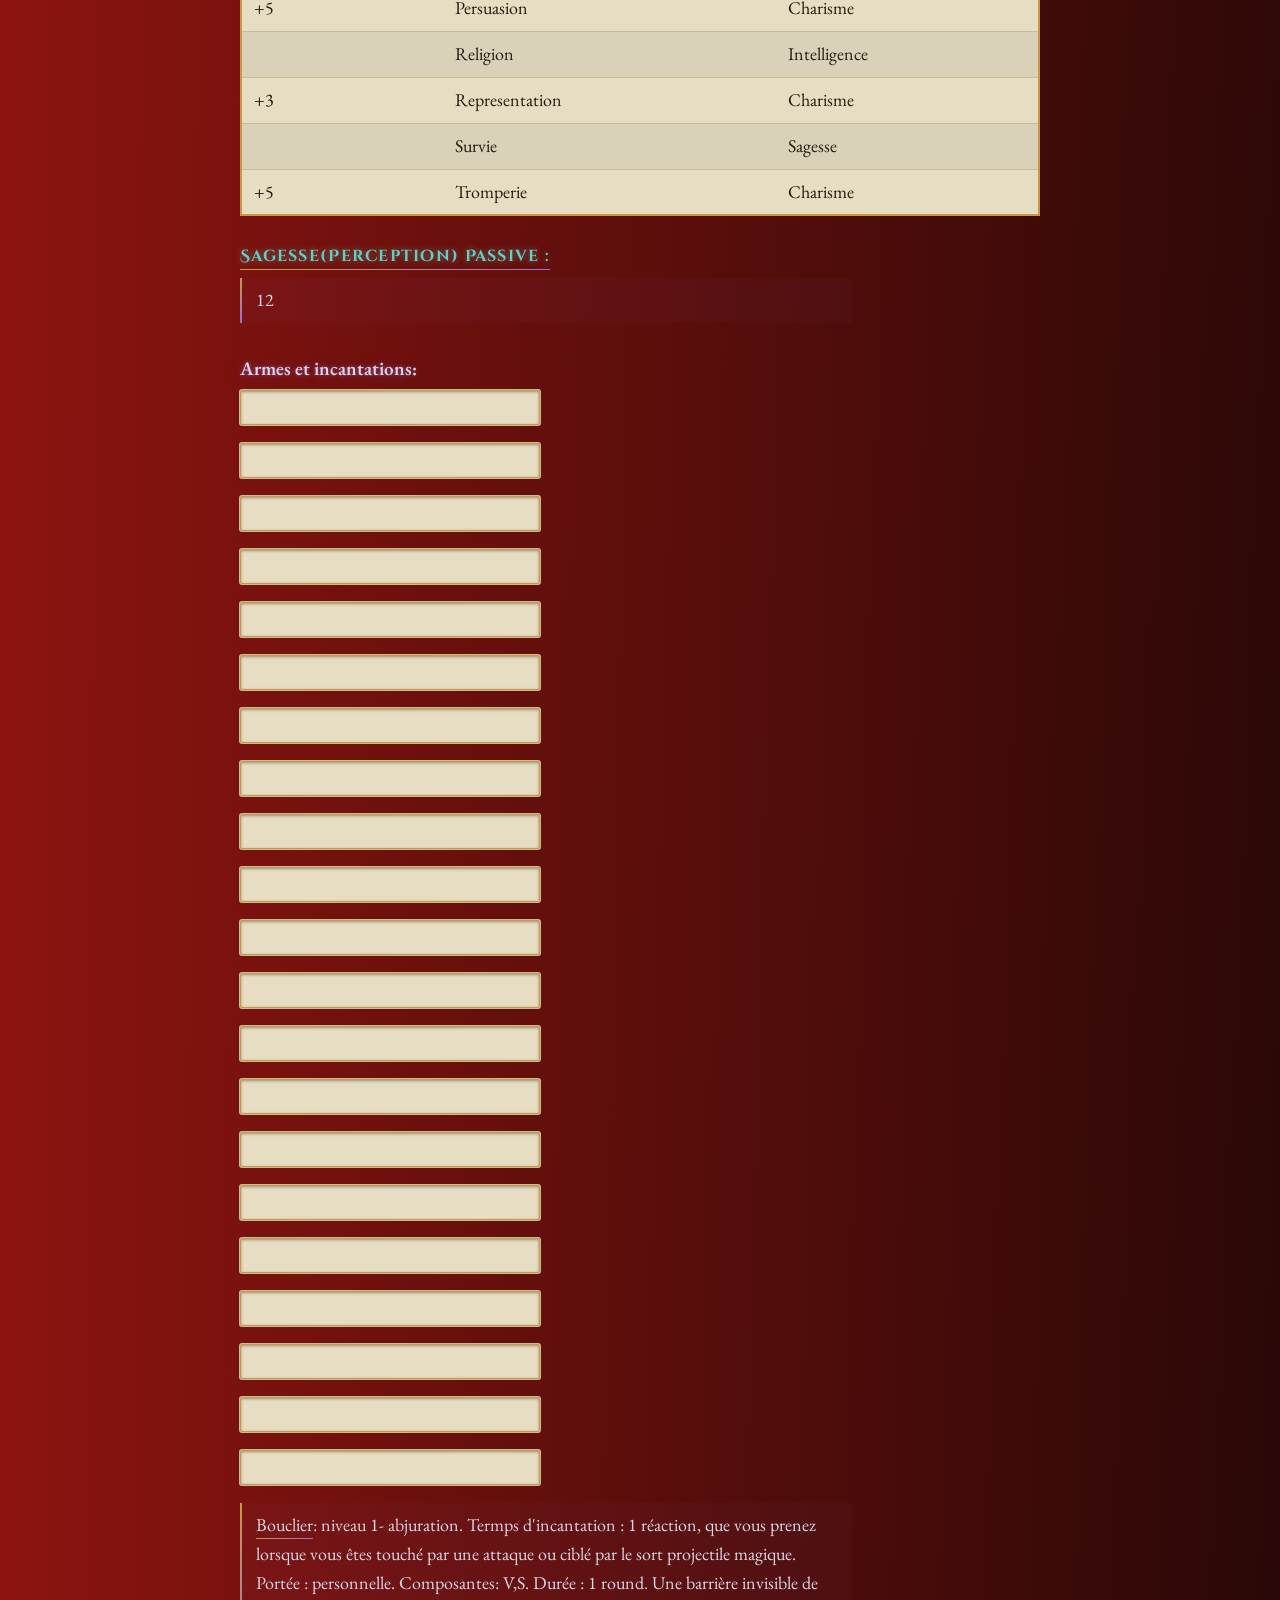
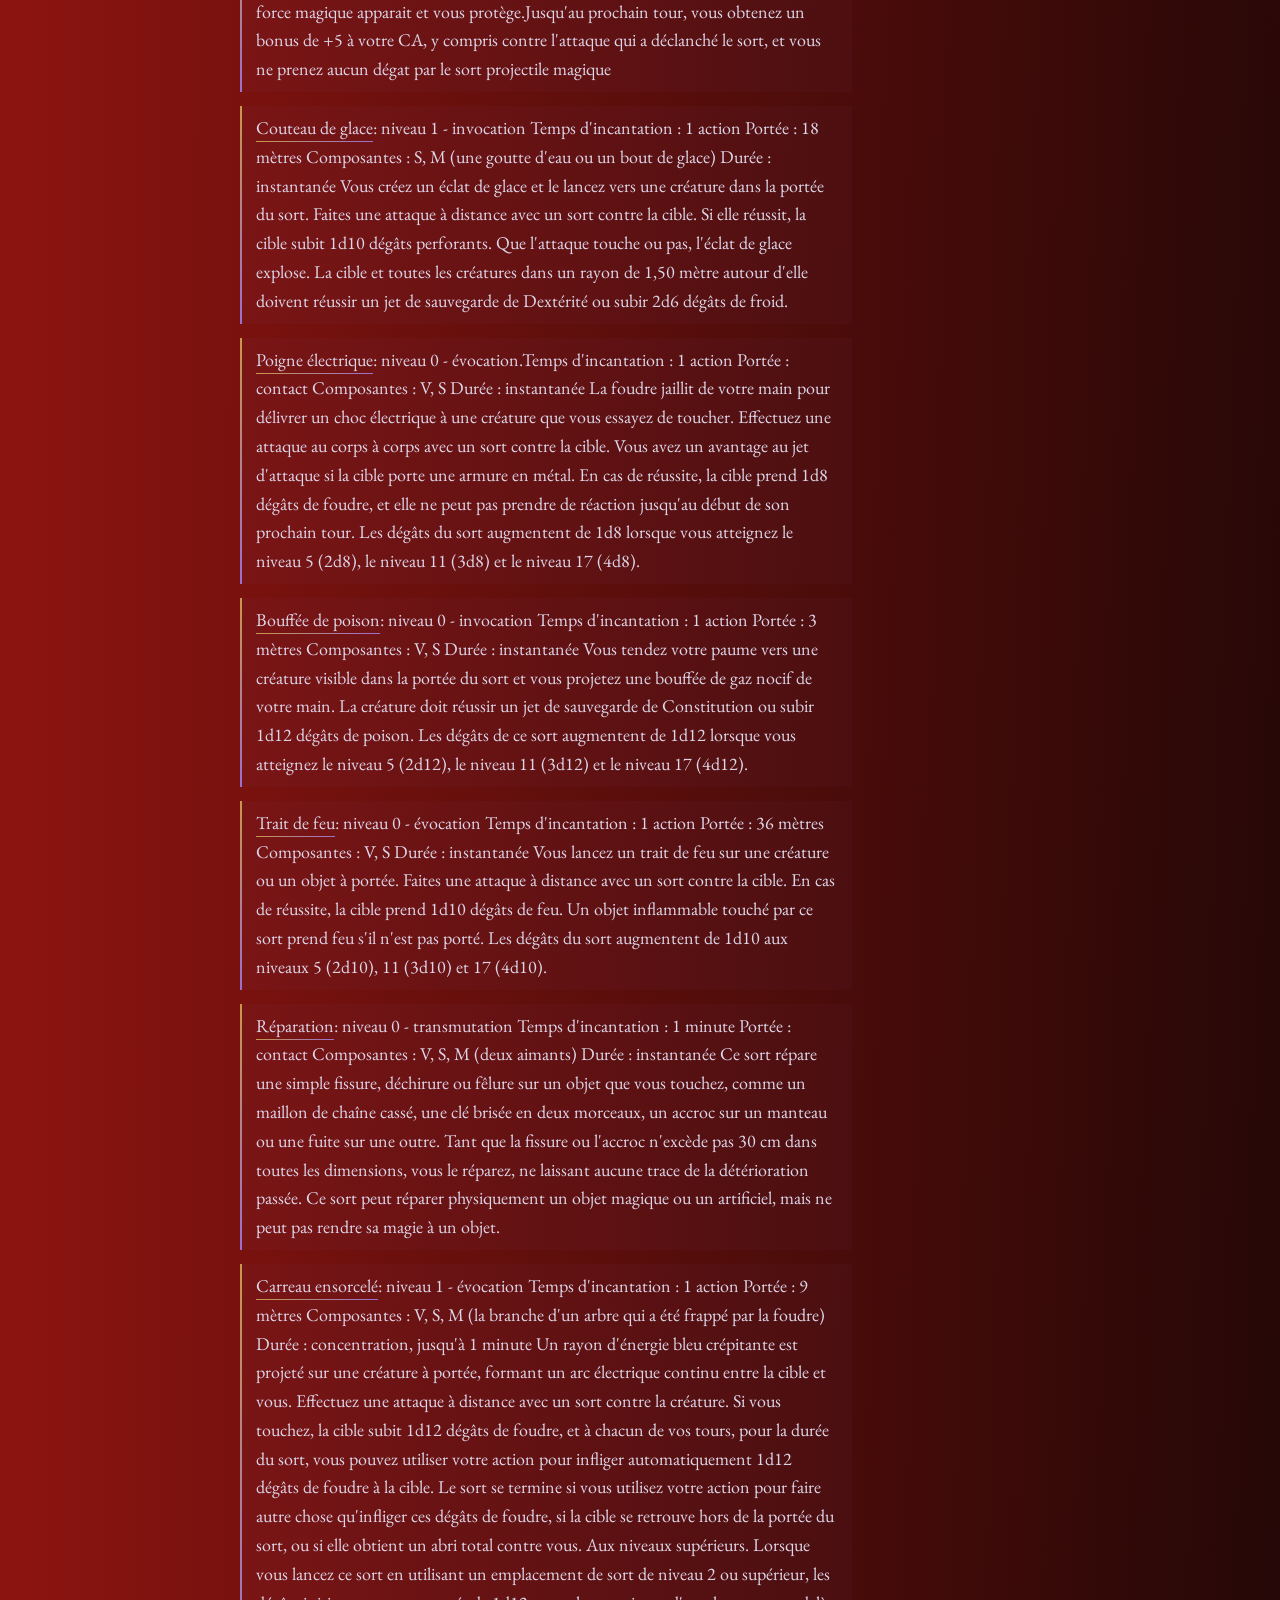
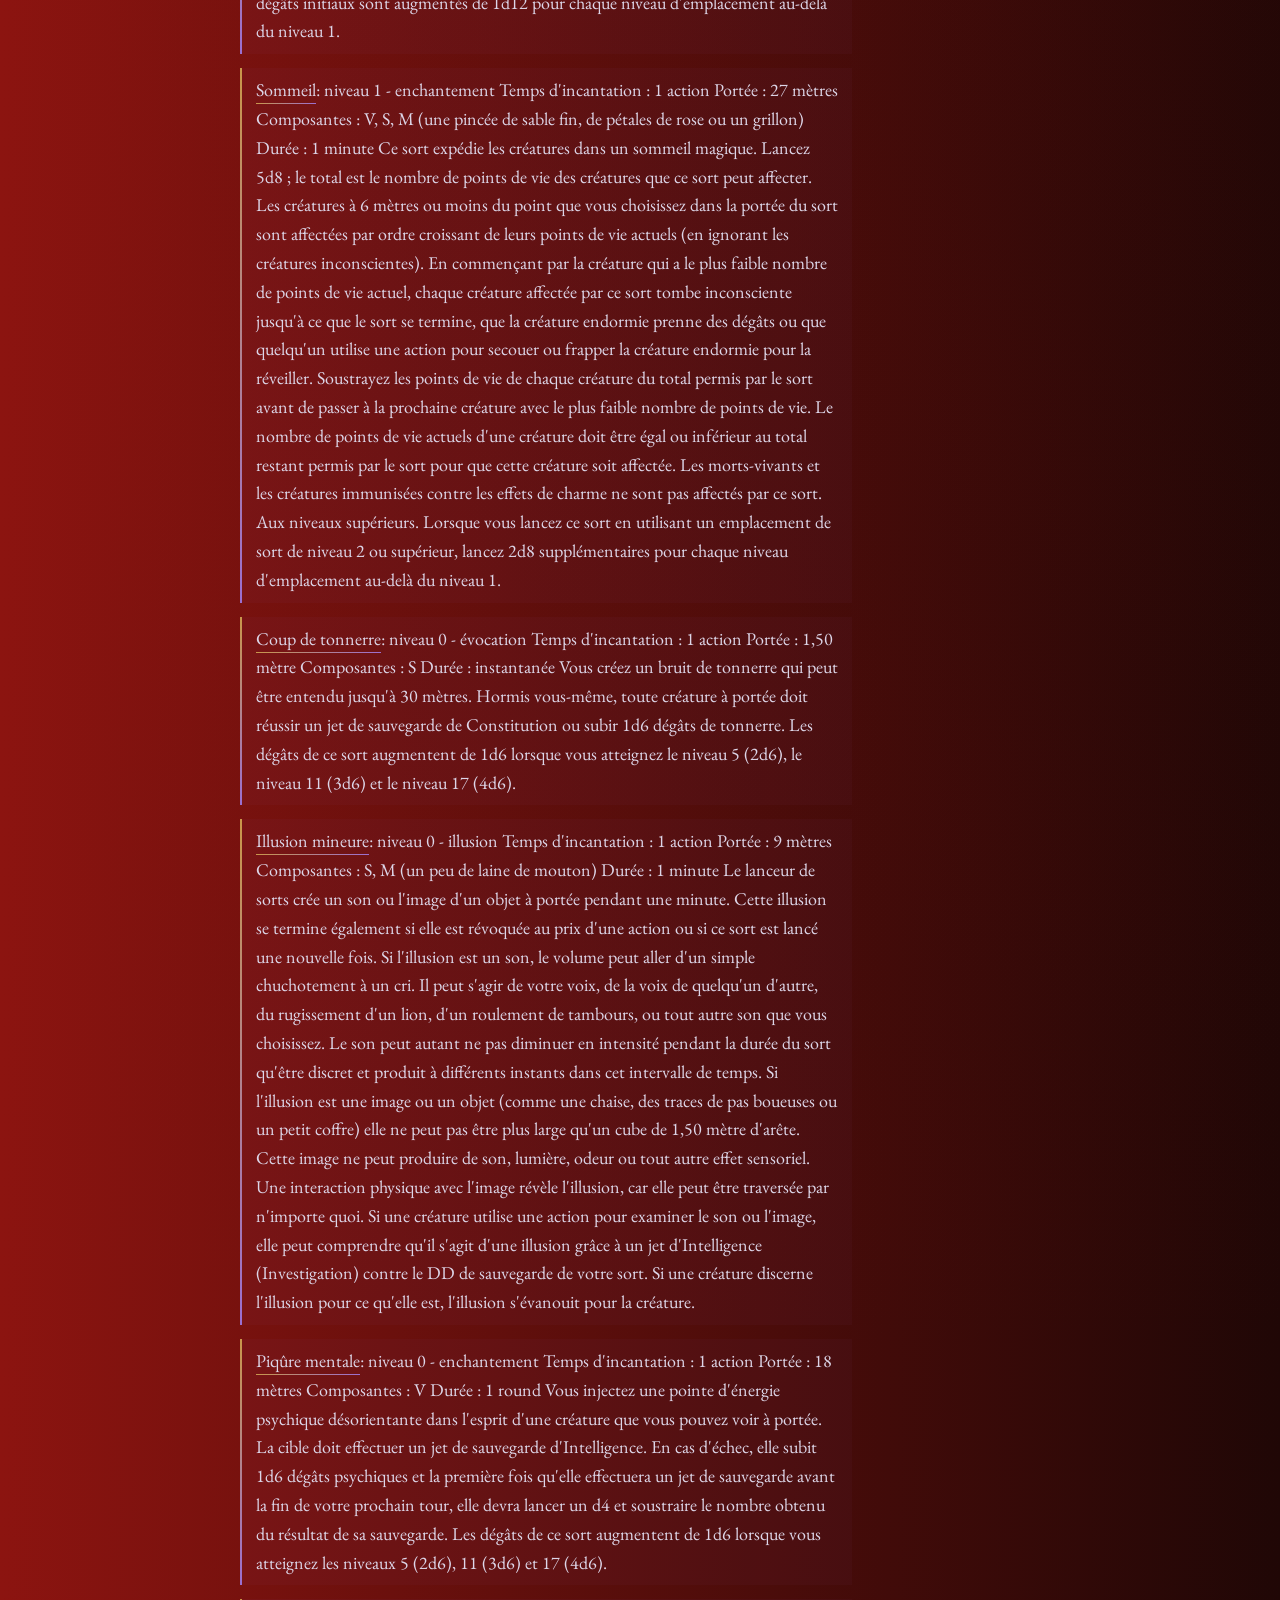
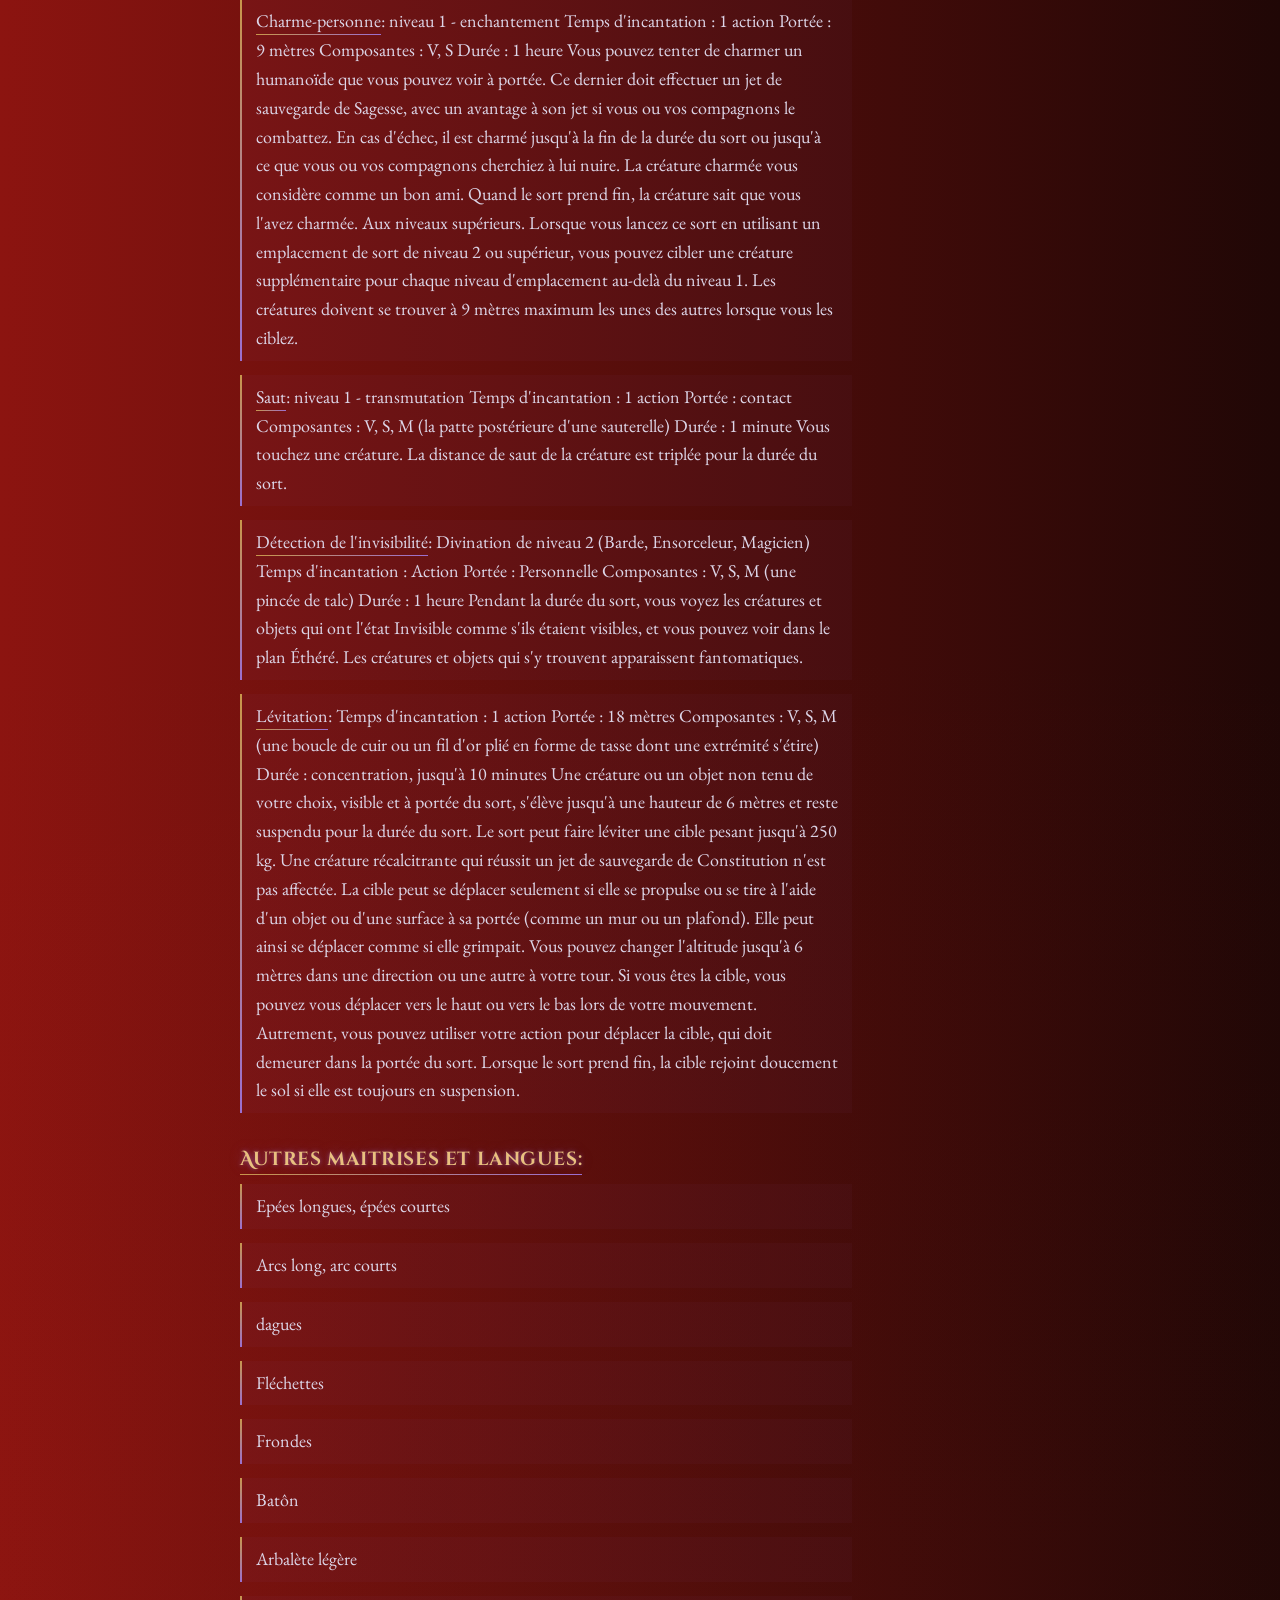
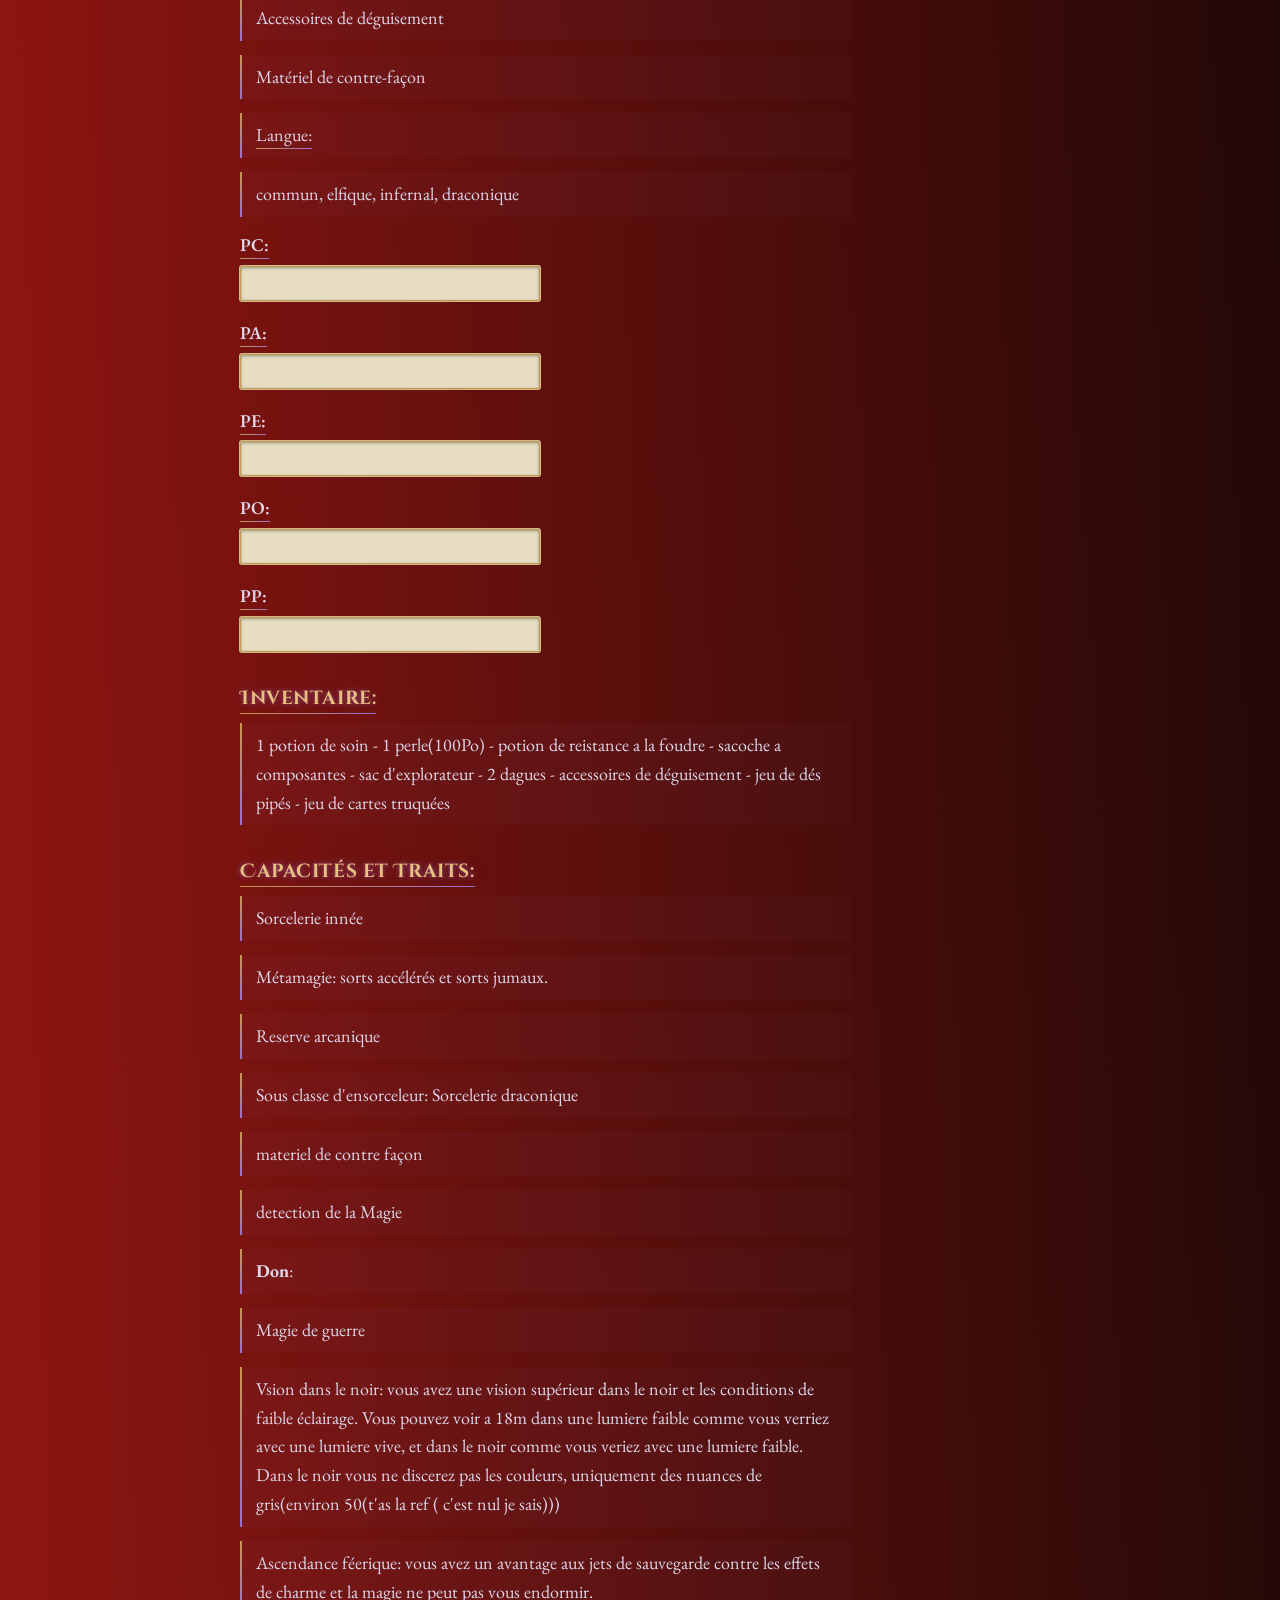
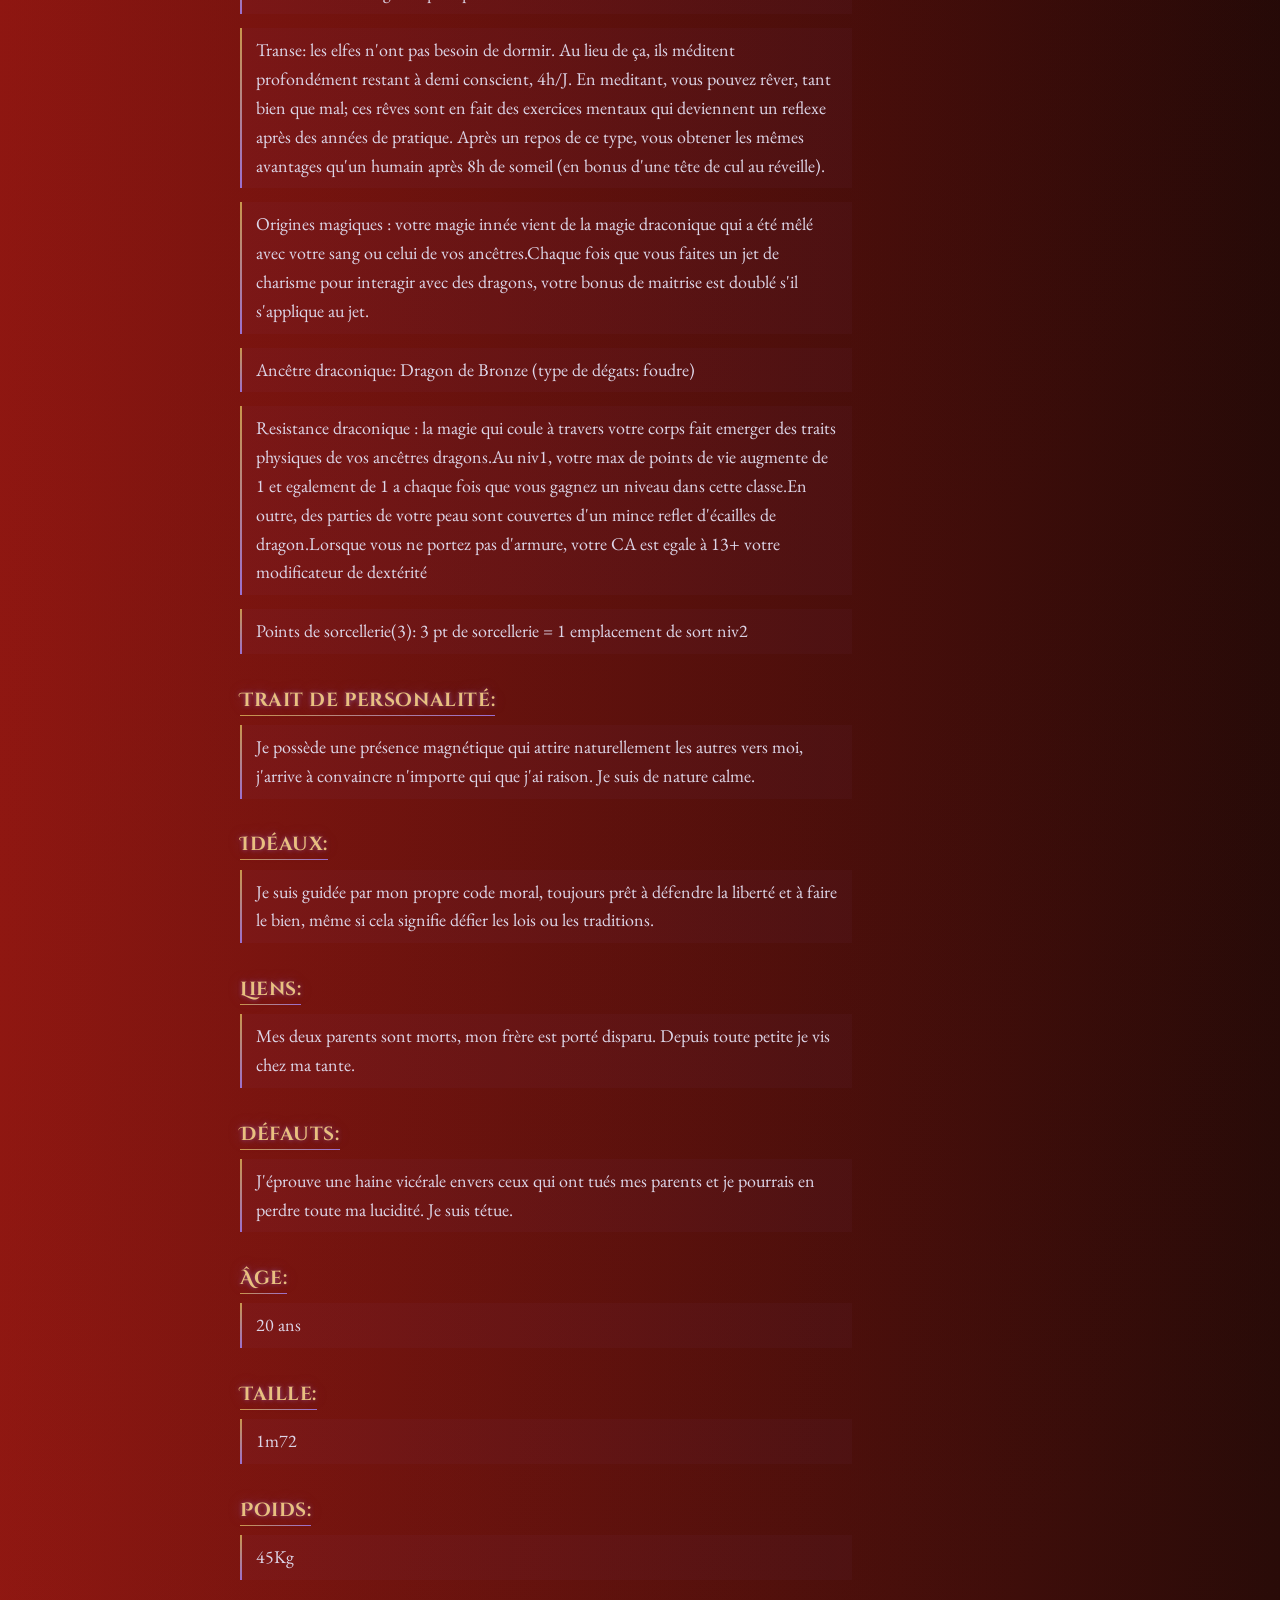
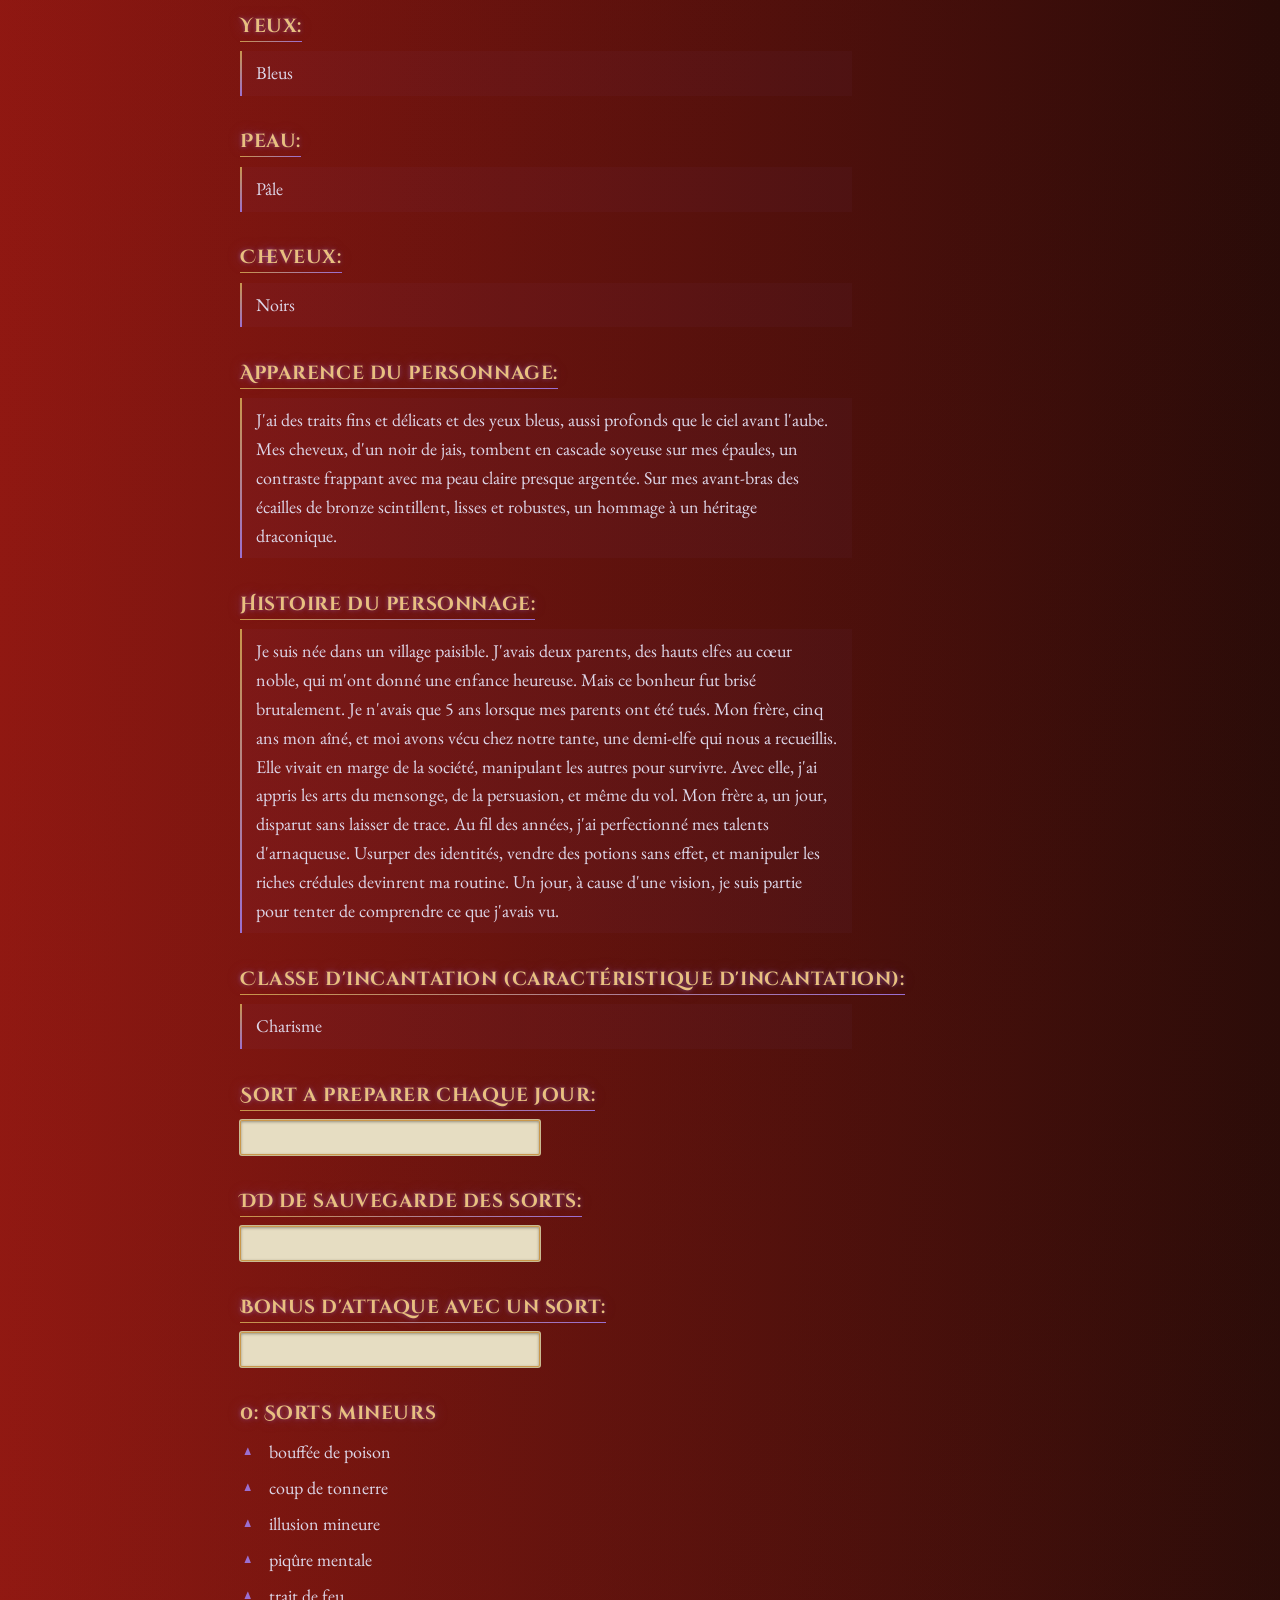
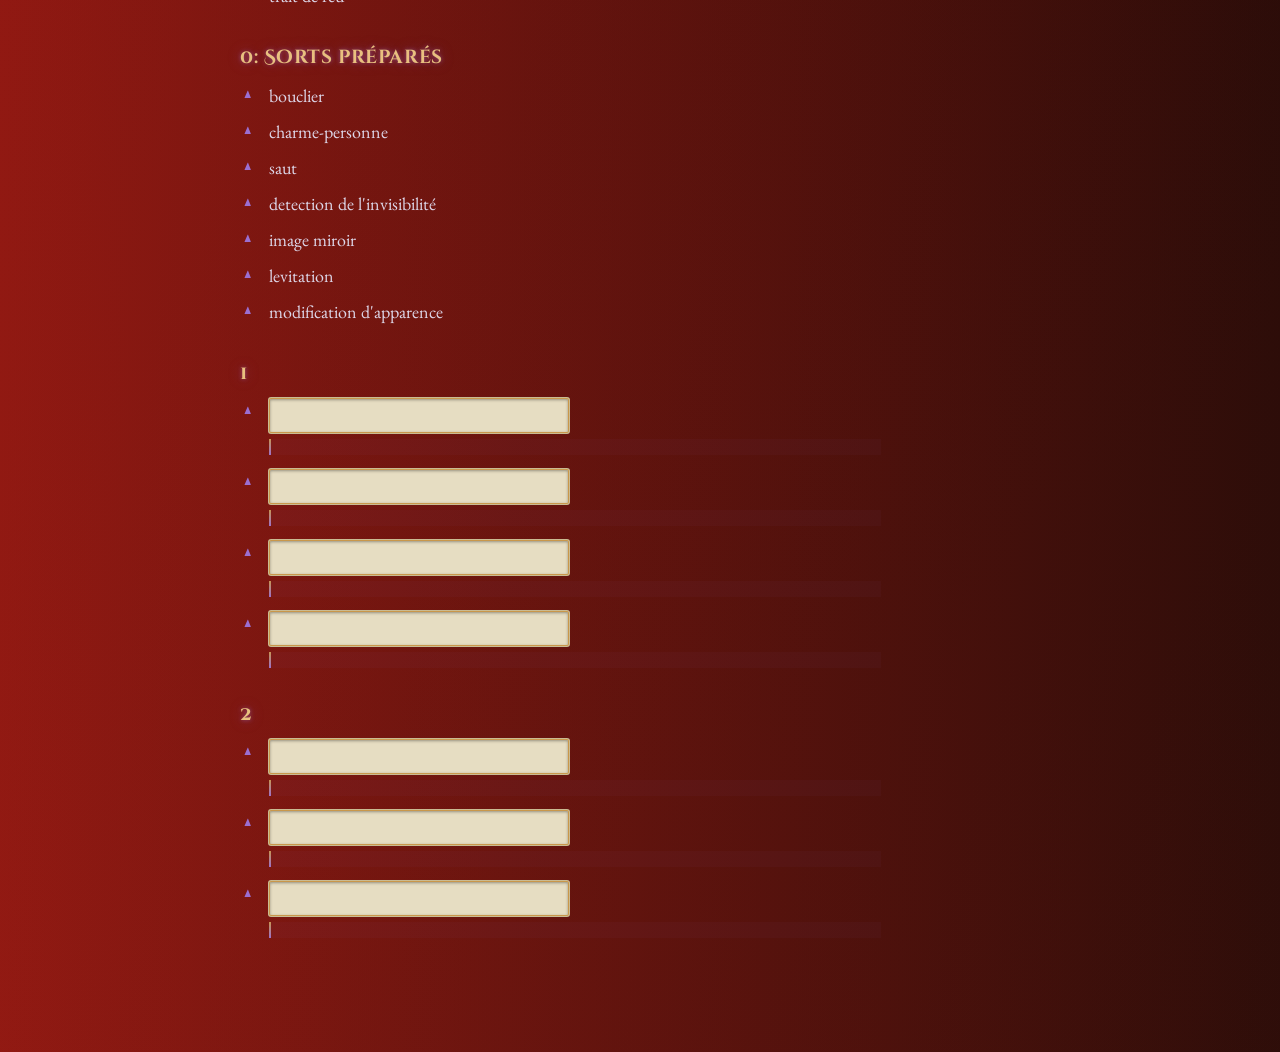
==== commit 25def360: "Rename nouveau 1 - ana.2.html to index.html" ====
--- a/index.html
+++ b/index.html
@@ -3,7 +3,7 @@
 <head>
   <meta charset="UTF-8">
   <meta name="viewport" content="width=device-width, initial-scale=1.0">
-  <title>Page de Roywyn Folkor</title>
+  <title>Page de Biana</title>
     <style>
     body { font-family: Arial; }
     .bloc { margin-bottom: 20px; }
@@ -12,32 +12,32 @@
   
 
   </style>
-  <link rel="stylesheet" href="pel.css">
+  <link rel="stylesheet" href="ana.2.css">
 </head>
 
 
 
 <body>
-<h2> <u>Nom du personnage:</u> Roywyn Folkor Ellyjobell Orla Loopmottine Blondeau Mordragon LaPicol</h2>
+<h2> <u>Nom du personnage:</u> Biana Naïlo </h2>
 
 <h3> <div class="bloc">
-		<label for="clasnivelm"><u>Classe & Niveau :</u></label>
-		<input type="text" id="clasnivelm">
+		<label for="clasnivana"><u>Classe & Niveau :</u></label>
+		<input type="text" id="clasnivana">
 	</div>
 </h3> 
 
 <h3> <u>Historique :</u></h3>
-	<p> Artisan de guilde (vigneronne) </p>
+	<p> Charlatan </p>
 	
 <h3> <u>Race :</u> </h3>
-	<p>Gnome </p>
+	<p>Haut-elfe </p>
 	
 <h3> <u>Alignement :</u></h3>
-	<p>Neutre </p>
+	<p>Chaotique bon </p>
 
 <h3> <div class="bloc">
-		<label for="pdxelm"><u>Points d'experiance:</u></label>
-		<input type="text" id="pdxelm">
+		<label for="pdxana"><u>Points d'experiance:</u></label>
+		<input type="text" id="pdxana">
 	</div>
 </h3>
 
@@ -45,32 +45,32 @@
 
 <h3> 
 	<div class="bloc">
-		<label for="caelm"><u>CA:</u></label>
-		<input type="text" id="caelm">
+		<label for="caana"><u>CA:</u></label>
+		<input type="text" id="caana">
 	</div>
 </h3>
 
 <h3> <u>Initiative :</u> </h3>
-	<p>13</p>
+	<p>11</p>
 
 <h3> <u>Vitesees :</u> </h3>
-	<p>7.5m</p>
+	<p>9m</p>
 
 
 <!-- l'idée c'est d'avoir une barre jaugé de la longueure que je mettrait dans le code
 -->
 <h3> 
 	<div class="bloc">
-		<label for="pdvelm"><u>Points de vie actuels :</u></label>
-		<input type="text" id="pdvelm">
+		<label for="pdvana"><u>Points de vie actuels :</u></label>
+		<input type="text" id="pdvana">
 	</div>
 </h3>
 
 <label for="pvActuels">
-  PV actuels : <span id="pvAffichage">25</span>
+  PV actuels : <span id="pvAffichage">30</span>
 </label>
 
-<input type="range" id="pvActuels" min="1" max="25" value="25">
+<input type="range" id="pvActuels" min="1" max="30" value="30">
 
 
 
@@ -97,19 +97,19 @@
 
 <h3>  
 	<div class="bloc">
-		<label for="pdvtelm"><u>Points de vie tmporaires :</u></label>
-		<input type="text" id="pdvtelm">
+		<label for="pdvtana"><u>Points de vie tmporaires :</u></label>
+		<input type="text" id="pdvtana">
 	</div>
 </h3>
-<h5> <u>dès de vie :</u> </h5>
-	<p>1d10</p>
+<h5> <u>Dès de vie :</u> </h5>
+	<p>1d6</p>
 
 	<div class="bloc">
-		<label for="totelm">total:</label>
-		<input type="text" id="totelm">
-	</div>
-
-<h3> <u>Jds contre la mort :</u>  </h3>
+		<label for="totana">total:</label>
+		<input type="text" id="totana">
+	</div>
+
+<h3> <u>JDS contre la mort :</u>  </h3>
 <div class="death-saves">
   <p>Succès :</p>
   <label><input type="checkbox"></label>
@@ -137,13 +137,13 @@
 	</tr>
 	<tr>
 		<td>Dexterité</td>
+		<td>13</td>
+		<td>+1 </td>
+	</tr>
+	<tr>
+		<td>Constitution</td>
 		<td>16</td>
-		<td>+3 </td>
-	</tr>
-	<tr>
-		<td>Constitution</td>
-		<td>13</td>
-		<td>+1</td>
+		<td>+3</td>
 	</tr>
 	<tr>
 		<td>Intelligence</td>
@@ -152,13 +152,13 @@
 	</tr>
 	<tr>
 		<td>Sagesse</td>
-		<td>17</td>
-		<td>+3</td>
+		<td>10</td>
+		<td></td>
 	</tr>
 	<tr>
 		<td>Charisme</td>
-		<td>10</td>
-		<td></td>
+		<td>18</td>
+		<td>+4</td>
 	</tr>
 </table>
 
@@ -170,15 +170,15 @@
 		<th>capacité</th>
 	</tr>
 	<tr>
-		<td>+1</td>
+		<td>-1</td>
 		<td>Force</td>
 	</tr>
 	<tr>
-		<td>+5 </td>
+		<td>+1 </td>
 		<td>Dexterité</td>
 	</tr>
 	<tr>
-		<td>+1</td>
+		<td>+5</td>
 		<td>Constitution</td>
 	</tr>
 	<tr>
@@ -186,10 +186,10 @@
 		<td>Intelligence</td>
 	</tr>
 	<tr>
-		<td>+3</td>
+		<td></td>
 		<td>Sagesse</td>
 	<tr>
-		<td></td>
+		<td>+5</td>
 		<td>Charisme</td>
 	</tr>
 </table>
@@ -201,7 +201,7 @@
 		<th> type</th>
 	</tr>
 	<tr>
-		<td>+3 </td>
+		<td>+1 </td>
 		<td> Acrobaties</td>
 		<td>Dexterité</td>
 	</tr>
@@ -216,17 +216,17 @@
 		<td>Force</td>
 	</tr>
 	<tr>
-		<td>+5</td>
+		<td>+1</td>
 		<td>Discrétion</td>
 		<td>Sagesse</td>
 	</tr>
 	<tr>
-		<td>+3</td>
+		<td></td>
 		<td>Dressage</td>
 		<td>Sagesse</td>
 	</tr>
 	<tr>
-		<td></td>
+		<td>+3</td>
 		<td>Escamotage</td>
 		<td>Dexterité </td>
 	</tr>
@@ -236,12 +236,12 @@
 		<td>Intelligence</td>
 	</tr>
 	<tr>
-		<td></td>
+		<td>+3</td>
 		<td>Intimidation</td>
 		<td>Charisme</td>
 	</tr>
 	<tr>
-		<td>+5</td>
+		<td>+2</td>
 		<td>Intuition</td>
 		<td>Sagesse</td>
 	</tr>
@@ -251,22 +251,22 @@
 		<td>Intelligence</td>
 	</tr>
 	<tr>
-		<td>+3</td>
+		<td></td>
 		<td>Medecine</td>
 		<td>Sagesse</td>
 	</tr>
 	<tr>
-		<td>+2</td>
+		<td> </td>
 		<td>Nature</td>
 		<td>Intelligence </td>
 	</tr>
 	<tr>
-		<td>+5</td>
+		<td>+2</td>
 		<td>Perception</td>
 		<td>Sagesse</td>
 	</tr>
 	<tr>
-		<td>+2</td>
+		<td>+5</td>
 		<td>Persuasion</td>
 		<td>Charisme </td>
 	</tr>
@@ -276,57 +276,178 @@
 		<td>Intelligence</td>
 	</tr>
 	<tr>
-		<td></td>
+		<td>+3</td>
 		<td>Representation</td>
 		<td>Charisme</td>
 	</tr>
 	<tr>
-		<td>+3</td>
+		<td></td>
 		<td>Survie</td>
 		<td>Sagesse</td>
 	</tr>
 	<tr>
-		<td></td>
+		<td>+5</td>
 		<td>Tromperie</td>
 		<td>Charisme</td>
 	</tr>
 
 </table>
 <h5><u>Sagesse(Perception) Passive :</u> </h5>
-<p>15</p>
+<p>12</p>
 
 
 <h3><u>
 	<div class="bloc">
-		<label for="aei1elm">Armes et incantations:</label>
-		<input type="text" id="aei1elm">
+		<label for="aei1ana">Armes et incantations:</label>
+		<input type="text" id="aei1ana">
 	</div>
 </u></h3>
 		<div class="bloc">
-			<label for="aei2elm"></label>
-			<input type="text" id="aei2elm">
-		</div>
-		<div class="bloc">
-			<label for="aei3elm"></label>
-			<input type="text" id="aei3elm">
-		</div>
-		<div class="bloc">
-			<label for="aei4elm"></label>
-			<input type="text" id="aei4elm">
-		</div>
-		<div class="bloc">
-			<label for="aei5elm"></label>
-			<input type="text" id="aei5elm">
+			<label for="aei2ana"></label>
+			<input type="text" id="aei2ana">
+		</div>
+		<div class="bloc">
+			<label for="aei3ana"></label>
+			<input type="text" id="aei3ana">
+		</div>
+		<div class="bloc">
+			<label for="aei4ana"></label>
+			<input type="text" id="aei4ana">
+		</div>
+		<div class="bloc">
+			<label for="aei5ana"></label>
+			<input type="text" id="aei5ana">
 		</div>	
 				<div class="bloc">
-			<label for="aei6elm"></label>
-			<input type="text" id="aei6elm">
-		</div>
-		<div class="bloc">
-			<label for="aei7elm"></label>
-			<input type="text" id="aei7elm">
-		</div>
-
+			<label for="aei6ana"></label>
+			<input type="text" id="aei6ana">
+		</div>
+		<div class="bloc">
+			<label for="aei7ana"></label>
+			<input type="text" id="aei7ana">
+		</div>
+		<div class="bloc">
+			<label for="aei8ana"></label>
+			<input type="text" id="aei8ana">
+		</div>
+		<div class="bloc">
+			<label for="aei9ana"></label>
+			<input type="text" id="aei9ana">
+		</div>
+				<div class="bloc">
+			<label for="aei10ana"></label>
+			<input type="text" id="aei10ana">
+		</div>
+		<div class="bloc">
+			<label for="aei11ana"></label>
+			<input type="text" id="aei11ana">
+		</div>
+		<div class="bloc">
+			<label for="aei12ana"></label>
+			<input type="text" id="aei12ana">
+		</div>
+		<div class="bloc">
+			<label for="aei13ana"></label>
+			<input type="text" id="aei13ana">
+		</div>
+				<div class="bloc">
+			<label for="aei14ana"></label>
+			<input type="text" id="aei14ana">
+		</div>
+		<div class="bloc">
+			<label for="aei15ana"></label>
+			<input type="text" id="aei15ana">
+		</div>
+		<div class="bloc">
+			<label for="aei16ana"></label>
+			<input type="text" id="aei16ana">
+		</div>
+		<div class="bloc">
+			<label for="aei17ana"></label>
+			<input type="text" id="aei17ana">
+		</div>
+				<div class="bloc">
+			<label for="aei18ana"></label>
+			<input type="text" id="aei18ana">
+		</div>
+		<div class="bloc">
+			<label for="aei19ana"></label>
+			<input type="text" id="aei19ana">
+		</div>
+		<div class="bloc">
+			<label for="aei20ana"></label>
+			<input type="text" id="aei20ana">
+		</div>
+		<div class="bloc">
+			<label for="aei21ana"></label>
+			<input type="text" id="aei21ana">
+		</div>
+<p><u>Bouclier</u>:  niveau 1- abjuration.
+Termps d'incantation : 1 réaction, que vous prenez lorsque vous êtes touché par une attaque ou ciblé par le sort projectile magique. Portée : personnelle. Composantes: V,S. Durée : 1 round. Une barrière invisible de force magique apparait et vous protège.Jusqu'au prochain tour, vous obtenez un bonus de +5 à votre CA, y compris contre l'attaque qui a déclanché le sort, et vous ne prenez aucun dégat par le sort projectile magique
+ </p>
+
+<p><u>Couteau de glace</u>: niveau 1 - invocation Temps d'incantation : 1 action
+Portée : 18 mètres
+Composantes : S, M (une goutte d'eau ou un bout de glace)
+Durée : instantanée
+Vous créez un éclat de glace et le lancez vers une créature dans la portée du sort. Faites une attaque à distance avec un sort contre la cible. Si elle réussit, la cible subit 1d10 dégâts perforants. Que l'attaque touche ou pas, l'éclat de glace explose. La cible et toutes les créatures dans un rayon de 1,50 mètre autour d'elle doivent réussir un jet de sauvegarde de Dextérité ou subir 2d6 dégâts de froid.</p>
+
+<p><u>Poigne électrique</u>: niveau 0 - évocation.Temps d'incantation : 1 action
+Portée : contact
+Composantes : V, S
+Durée : instantanée
+La foudre jaillit de votre main pour délivrer un choc électrique à une créature que vous essayez de toucher. Effectuez une attaque au corps à corps avec un sort contre la cible. Vous avez un avantage au jet d'attaque si la cible porte une armure en métal. En cas de réussite, la cible prend 1d8 dégâts de foudre, et elle ne peut pas prendre de réaction jusqu'au début de son prochain tour.
+Les dégâts du sort augmentent de 1d8 lorsque vous atteignez le niveau 5 (2d8), le niveau 11 (3d8) et le niveau 17 (4d8).</p>
+
+<p><u>Bouffée de poison</u>:  niveau 0 - invocation
+Temps d'incantation : 1 action
+Portée : 3 mètres
+Composantes : V, S
+Durée : instantanée
+Vous tendez votre paume vers une créature visible dans la portée du sort et vous projetez une bouffée de gaz nocif de votre main. La créature doit réussir un jet de sauvegarde de Constitution ou subir 1d12 dégâts de poison.
+Les dégâts de ce sort augmentent de 1d12 lorsque vous atteignez le niveau 5 (2d12), le niveau 11 (3d12) et le niveau 17 (4d12).</p>
+
+<p><u>Trait de feu</u>:  niveau 0 - évocation
+Temps d'incantation : 1 action
+Portée : 36 mètres
+Composantes : V, S
+Durée : instantanée
+Vous lancez un trait de feu sur une créature ou un objet à portée. Faites une attaque à distance avec un sort contre la cible. En cas de réussite, la cible prend 1d10 dégâts de feu. Un objet inflammable touché par ce sort prend feu s'il n'est pas porté.
+Les dégâts du sort augmentent de 1d10 aux niveaux 5 (2d10), 11 (3d10) et 17 (4d10).</p>
+
+<p><u>Réparation</u>: niveau 0 - transmutation
+Temps d'incantation : 1 minute
+Portée : contact
+Composantes : V, S, M (deux aimants)
+Durée : instantanée
+Ce sort répare une simple fissure, déchirure ou fêlure sur un objet que vous touchez, comme un maillon de chaîne cassé, une clé brisée en deux morceaux, un accroc sur un manteau ou une fuite sur une outre. Tant que la fissure ou l'accroc n'excède pas 30 cm dans toutes les dimensions, vous le réparez, ne laissant aucune trace de la détérioration passée. Ce sort peut réparer physiquement un objet magique ou un artificiel, mais ne peut pas rendre sa magie à un objet.</p>
+
+<p><u>Carreau ensorcelé</u>:  niveau 1 - évocation
+Temps d'incantation : 1 action
+Portée : 9 mètres
+Composantes : V, S, M (la branche d'un arbre qui a été frappé par la foudre)
+Durée : concentration, jusqu'à 1 minute
+Un rayon d'énergie bleu crépitante est projeté sur une créature à portée, formant un arc électrique continu entre la cible et vous. Effectuez une attaque à distance avec un sort contre la créature. Si vous touchez, la cible subit 1d12 dégâts de foudre, et à chacun de vos tours, pour la durée du sort, vous pouvez utiliser votre action pour infliger automatiquement 1d12 dégâts de foudre à la cible. Le sort se termine si vous utilisez votre action pour faire autre chose qu'infliger ces dégâts de foudre, si la cible se retrouve hors de la portée du sort, ou si elle obtient un abri total contre vous.
+Aux niveaux supérieurs. Lorsque vous lancez ce sort en utilisant un emplacement de sort de niveau 2 ou supérieur, les dégâts initiaux sont augmentés de 1d12 pour chaque niveau d'emplacement au-delà du niveau 1.</p>
+
+<p><u>Sommeil</u>: niveau 1 - enchantement
+Temps d'incantation : 1 action
+Portée : 27 mètres
+Composantes : V, S, M (une pincée de sable fin, de pétales de rose ou un grillon)
+Durée : 1 minute
+Ce sort expédie les créatures dans un sommeil magique. Lancez 5d8 ; le total est le nombre de points de vie des créatures que ce sort peut affecter. Les créatures à 6 mètres ou moins du point que vous choisissez dans la portée du sort sont affectées par ordre croissant de leurs points de vie actuels (en ignorant les créatures inconscientes).
+En commençant par la créature qui a le plus faible nombre de points de vie actuel, chaque créature affectée par ce sort tombe inconsciente jusqu'à ce que le sort se termine, que la créature endormie prenne des dégâts ou que quelqu'un utilise une action pour secouer ou frapper la créature endormie pour la réveiller. Soustrayez les points de vie de chaque créature du total permis par le sort avant de passer à la prochaine créature avec le plus faible nombre de points de vie. Le nombre de points de vie actuels d'une créature doit être égal ou inférieur au total restant permis par le sort pour que cette créature soit affectée.
+Les morts-vivants et les créatures immunisées contre les effets de charme ne sont pas affectés par ce sort.
+Aux niveaux supérieurs. Lorsque vous lancez ce sort en utilisant un emplacement de sort de niveau 2 ou supérieur, lancez 2d8 supplémentaires pour chaque niveau d'emplacement au-delà du niveau 1.</p>
+
+<p><u>Coup de tonnerre</u>:  niveau 0 - évocation
+Temps d'incantation : 1 action
+Portée : 1,50 mètre
+Composantes : S
+Durée : instantanée
+Vous créez un bruit de tonnerre qui peut être entendu jusqu'à 30 mètres. Hormis vous-même, toute créature à portée doit réussir un jet de sauvegarde de Constitution ou subir 1d6 dégâts de tonnerre.
+Les dégâts de ce sort augmentent de 1d6 lorsque vous atteignez le niveau 5 (2d6), le niveau 11 (3d6) et le niveau 17 (4d6).
+</p>
 
 <p><u>Illusion mineure</u>:  niveau 0 - illusion
 Temps d'incantation : 1 action
@@ -339,61 +460,94 @@
 Si une créature utilise une action pour examiner le son ou l'image, elle peut comprendre qu'il s'agit d'une illusion grâce à un jet d'Intelligence (Investigation) contre le DD de sauvegarde de votre sort. Si une créature discerne l'illusion pour ce qu'elle est, l'illusion s'évanouit pour la créature.
 </p>
 
+<p><u>Piqûre mentale</u>:  niveau 0 - enchantement
+Temps d'incantation : 1 action
+Portée : 18 mètres
+Composantes : V
+Durée : 1 round
+Vous injectez une pointe d'énergie psychique désorientante dans l'esprit d'une créature que vous pouvez voir à portée. La cible doit effectuer un jet de sauvegarde d'Intelligence. En cas d'échec, elle subit 1d6 dégâts psychiques et la première fois qu'elle effectuera un jet de sauvegarde avant la fin de votre prochain tour, elle devra lancer un d4 et soustraire le nombre obtenu du résultat de sa sauvegarde.
+Les dégâts de ce sort augmentent de 1d6 lorsque vous atteignez les niveaux 5 (2d6), 11 (3d6) et 17 (4d6).</p>
+
+<p><u>Charme-personne</u>:  niveau 1 - enchantement
+Temps d'incantation : 1 action
+Portée : 9 mètres
+Composantes : V, S
+Durée : 1 heure
+Vous pouvez tenter de charmer un humanoïde que vous pouvez voir à portée. Ce dernier doit effectuer un jet de sauvegarde de Sagesse, avec un avantage à son jet si vous ou vos compagnons le combattez. En cas d'échec, il est charmé jusqu'à la fin de la durée du sort ou jusqu'à ce que vous ou vos compagnons cherchiez à lui nuire. La créature charmée vous considère comme un bon ami. Quand le sort prend fin, la créature sait que vous l'avez charmée.
+Aux niveaux supérieurs. Lorsque vous lancez ce sort en utilisant un emplacement de sort de niveau 2 ou supérieur, vous pouvez cibler une créature supplémentaire pour chaque niveau d'emplacement au-delà du niveau 1. Les créatures doivent se trouver à 9 mètres maximum les unes des autres lorsque vous les ciblez.</p>
+
+<p><u>Saut</u>:  niveau 1 - transmutation
+Temps d'incantation : 1 action
+Portée : contact
+Composantes : V, S, M (la patte postérieure d'une sauterelle)
+Durée : 1 minute
+Vous touchez une créature. La distance de saut de la créature est triplée pour la durée du sort.</p>
+
+<p><u>Détection de l'invisibilité</u>:  Divination de niveau 2 (Barde, Ensorceleur, Magicien)
+Temps d'incantation : Action
+Portée : Personnelle
+Composantes : V, S, M (une pincée de talc)
+Durée : 1 heure
+Pendant la durée du sort, vous voyez les créatures et objets qui ont l'état Invisible comme s'ils étaient visibles, et vous pouvez voir dans le plan Éthéré. Les créatures et objets qui s'y trouvent apparaissent fantomatiques.
+</p>
+
+<p><u>Lévitation</u>:  Temps d'incantation : 1 action
+Portée : 18 mètres
+Composantes : V, S, M (une boucle de cuir ou un fil d'or plié en forme de tasse dont une extrémité s'étire)
+Durée : concentration, jusqu'à 10 minutes
+Une créature ou un objet non tenu de votre choix, visible et à portée du sort, s'élève jusqu'à une hauteur de 6 mètres et reste suspendu pour la durée du sort. Le sort peut faire léviter une cible pesant jusqu'à 250 kg. Une créature récalcitrante qui réussit un jet de sauvegarde de Constitution n'est pas affectée.
+La cible peut se déplacer seulement si elle se propulse ou se tire à l'aide d'un objet ou d'une surface à sa portée (comme un mur ou un plafond). Elle peut ainsi se déplacer comme si elle grimpait. Vous pouvez changer l'altitude jusqu'à 6 mètres dans une direction ou une autre à votre tour. Si vous êtes la cible, vous pouvez vous déplacer vers le haut ou vers le bas lors de votre mouvement. Autrement, vous pouvez utiliser votre action pour déplacer la cible, qui doit demeurer dans la portée du sort. Lorsque le sort prend fin, la cible rejoint doucement le sol si elle est toujours en suspension.</p>
+
+
 
 <h3><u>Autres maitrises et langues:</u></h3>
-<p>Armes courantes</p>
-<p>Armes de guerre</p>
-<p>Armure légères</p>
-<p>Armures intermediaires</p>
-<p>Bouclier</p>
-<p>Outils de vigneron</p>
-
+<p>Epées longues, épées courtes</p>
+<p>Arcs long, arc courts</p>
+<p>dagues</p>
+<p>Fléchettes</p>
+<p>Frondes</p>
+<p>Batôn</p>
+<p>Arbalète légère</p>
+<p>Accessoires de déguisement</p>
+<p>Matériel de contre-façon</p>
 
 <p><u>Langue:</u> </p>
-<p>commun,gnome, nain, draconique</p>
+<p>commun, elfique, infernal, draconique</p>
 
 
 
  	<div class="bloc">
-		<label for="pcelm"><u>PC:<u></label>
-		<input type="text" id="pcelm">
+		<label for="pcana"><u>PC:<u></label>
+		<input type="text" id="pcana">
 	</div>
 
  
  	<div class="bloc">
-		<label for="paelm"><u>PA:</u></label>
-		<input type="text" id="paelm">
+		<label for="paana"><u>PA:</u></label>
+		<input type="text" id="paana">
 	</div>
 
 
  	<div class="bloc">
-		<label for="peelm"><u>PE:</u></label>
-		<input type="text" id="peelm">
+		<label for="peana"><u>PE:</u></label>
+		<input type="text" id="peana">
 	</div>
 
 
 	<div class="bloc">
-		<label for="poelm"><u>PO:</u></label>
-		<input type="text" id="poelm">
+		<label for="poana"><u>PO:</u></label>
+		<input type="text" id="poana">
 	</div>
 
 
  	<div class="bloc">
-		<label for="ppelm"><u>PP:</u></label>
-		<input type="text" id="ppelm">
+		<label for="ppana"><u>PP:</u></label>
+		<input type="text" id="ppana">
 	</div>
 
 
 <h3><u>Inventaire:</u></h3>
-<p>Une armure de
-cuir - un arc long
-de gnome et un
-carquois de 20
-flèches - 2 dagues
-- un paquetage
-d'explorateur - des
-habits de voyage -
-outils de vigneron</p> 
+<p>1 potion de soin - 1 perle(100Po) - potion de reistance a la foudre - sacoche a composantes - sac d'explorateur - 2 dagues - accessoires de déguisement - jeu de dés pipés - jeu de cartes truquées</p> 
 
 <h3><u>Capacités et Traits:</u> </h3>
 <p>Sorcelerie innée</p>
@@ -415,89 +569,93 @@
 
 
 <h3><u>Trait de personalité:</u></h3>
-<p>Drôle et joyeuse. Je
-collectionne les belles
-pierres.</p>
+<p>Je possède une présence
+magnétique qui attire
+naturellement les autres vers moi,
+j'arrive à convaincre n'importe qui
+que j'ai raison. Je suis de nature
+calme.</p>
 
 <h3><u>Idéaux:</u></h3>
-<p>Je voudrais qu'il n'y ai plus
-de dragon rouge dans ce
-monde.</p>
+<p>Je suis guidée par mon propre code
+moral, toujours prêt à défendre la
+liberté et à faire le bien, même si cela
+signifie défier les lois ou les traditions.</p>
 
 <h3><u>Liens:</u></h3>
-<p>Je cherche le dragon rouge
-qui a cramé mon vignoble
-et buté mes parents.</p>
-
-<h3><u>défauts:</u></h3>
-<p>Je parle très vite. Je critique
-tous les vins sauf le mien (mais
-s'il y a un très bon vin, je le vole)</p>
+<p>Mes deux parents sont morts, mon
+frère est porté disparu. Depuis
+toute petite je vis chez ma tante.</p>
+
+<h3><u>Défauts:</u></h3>
+<p>J'éprouve une haine vicérale envers
+ceux qui ont tués mes parents et je
+pourrais en perdre toute ma
+lucidité. Je suis tétue.</p>
 
 <h3><u>Âge:</u></h3>
-<p> 45 ans</p>
+<p> 20 ans</p>
 
 <h3><u>Taille:</u></h3>
-<p>1m04</p>
+<p>1m72</p>
 
 <h3><u>Poids:</u></h3>
-<p>22Kg</p>
+<p>45Kg</p>
 
 <h3><u>Yeux:</u></h3>
-<p>Vert d'eau</p>
+<p>Bleus</p>
 
 <h3><u>Peau:</u></h3>
-<p>Bronzé</p>
+<p>Pâle</p>
 
 <h3><u>Cheveux: </u></h3>
-<p>Châtin clair</p>
+<p>Noirs</p>
 
 <h3><u>Apparence du personnage:</u></h3>
-<p>Je suis une petite gnome
-d'à peine 1m04 pour 22 kg,
-rapide et discrète. J'ai une
-peau relativement bronzée,
-et des yeux vert d'eau qui
-scrutent sans cesse les
-environs. Mes cheveux
-longs, chatain clair, sont en
-bataille, toujours détachés.
-Je porte une armure de cuir
-souple, une cape taguée
-d'un dragon rouge barré, et
-des bottes de cowboy qui
-me suivent partout.</p>
+<p>J'ai des traits fins et
+délicats et des yeux bleus,
+aussi profonds que le ciel
+avant l'aube. Mes cheveux,
+d'un noir de jais, tombent
+en cascade soyeuse sur
+mes épaules, un contraste
+frappant avec ma peau
+claire presque argentée.
+Sur mes avant-bras des
+écailles de bronze
+scintillent, lisses et
+robustes, un hommage à
+un héritage draconique.</p>
 
 <h3><u>Histoire du personnage:</u></h3>
-<p>J'ai grandi au cœur d'un
-vignoble familial, à l'oree d'une
-foret. Mes parents et moi
-travaillions ensemble,
-soignant nos vignes avec
-passion. C'etait une vie
-simple, paisible ... jusqu'au
-our où tout a bascule.
-
-Un combat de dragons a
-éclaté au-dessus de notre
-terre. Un dragon rouge
-affrontait un jeune dragon
-d'or. Les flammes ont ravage
-notre vignoble, et quand le
-dragon rouge a vaincu le
-dragon d'or, celui ci s'est
-écrasé sur mes parents, les
-tuant sur le coup. Je n'ai rien
-pu faire.
-
-Depuis ce jour, une seule
-chose me guide: la
-vengeance. Je traquerai ce
-dragon rouge, je le tuerai, et
-avec l'or recolte au fil de mes
-aventures, je reconstruirai
-mon vignoble. Ou j'en ouvrirai
-un autre, ailleurs.</p>
+<p>Je suis née dans un village
+paisible. J'avais deux parents,
+des hauts elfes au cœur noble,
+qui m'ont donné une enfance
+heureuse. Mais ce bonheur fut
+brisé brutalement. Je n'avais que
+5 ans lorsque mes parents ont
+été tués.
+Mon frère, cinq ans mon aîné, et
+moi avons vécu chez notre
+tante, une demi-elfe qui nous a
+recueillis. Elle vivait en marge de
+la société, manipulant les autres
+pour survivre. Avec elle, j'ai
+appris les arts du mensonge, de
+la persuasion, et même du vol.
+Mon frère a, un jour, disparut
+sans laisser de trace.
+Au fil des années, j'ai
+perfectionné mes talents
+d'arnaqueuse. Usurper des
+identités, vendre des potions
+sans effet, et manipuler les
+riches crédules devinrent ma
+routine.
+Un jour, à cause d'une vision, je
+suis partie pour tenter de
+comprendre ce que j'avais vu.</p>
  
  
 
@@ -505,17 +663,17 @@
 <p>Charisme</p>
 
 	<div class="bloc">
-		<label for="sapelm"><h3><u>Sort a preparer chaque jour:</u></h3></label>
-		<input type="text" id="sapelm">
+		<label for="sapana"><h3><u>Sort a preparer chaque jour:</u></h3></label>
+		<input type="text" id="sapana">
 	</div>
 	
 		<div class="bloc">
-		<label for="ddselm"><h3><u>dd de sauvegarde des sorts:</u></h3></label>
-		<input type="text" id="ddselm">
-	</div>
-		<div class="bloc">
-		<label for="baselm"><h3><u>Bonus d'attaque avec un sort:</u></h3></label>
-		<input type="text" id="baselm">
+		<label for="ddsana"><h3><u>DD de sauvegarde des sorts:</u></h3></label>
+		<input type="text" id="ddsana">
+	</div>
+		<div class="bloc">
+		<label for="basana"><h3><u>Bonus d'attaque avec un sort:</u></h3></label>
+		<input type="text" id="basana">
 	</div>
 	
 <u><h3>0: Sorts mineurs</h3></u>
@@ -540,17 +698,17 @@
 
 <u><h3>1</h3></u>
 <ul>
-	<li><input type="text" id="1.1elm"></p></li>
-	<li><input type="text" id="1.2elm"></p></li>
-	<li><input type="text" id="1.3elm"></p></li>
-	<li><input type="text" id="1.4elm"></p></li>
+	<li><input type="text" id="1.1ana"></p></li>
+	<li><input type="text" id="1.2ana"></p></li>
+	<li><input type="text" id="1.3ana"></p></li>
+	<li><input type="text" id="1.4ana"></p></li>
 </ul>
 
 <u><h3>2</h3></u>
 <ul>
-	<li><input type="text" id="2.1elm"></p></li>
-	<li><input type="text" id="2.2elm"></p></li>
-	<li><input type="text" id="2.3elm"></p></li>
+	<li><input type="text" id="2.1ana"></p></li>
+	<li><input type="text" id="2.2ana"></p></li>
+	<li><input type="text" id="2.3ana"></p></li>
 </ul>
 
  
@@ -559,7 +717,7 @@
  
 <script>
     // Liste des champs à sauvegarder
-    const champs = ["clasnivelm", "pdxelm", "caelm","pdvelm","pdvtelm","aei1elm","aei2elm","aei3elm","aei4elm","aei5elm","aei6elm","aei7elm","aei8elm","aei9elm","aei10elm","aei11elm","aei12elm","aei13elm","aei14elm","aei15elm","aei16elm","aei17elm","aei18elm","aei19elm","aei20elm","aei21elm","pcelm","paelm","peelm","poelm","ppelm","sapelm","ddselm","baselm","1.1elm","1.2elm","1.3elm","1.4elm","2.1elm","2.2elm","2.3elm",];
+    const champs = ["clasnivana", "pdxana", "caana","pdvana","pdvtana","aei1ana","aei2ana","aei3ana","aei4ana","aei5ana","aei6ana","aei7ana","aei8ana","aei9ana","aei10ana","aei11ana","aei12ana","aei13ana","aei14ana","aei15ana","aei16ana","aei17ana","aei18ana","aei19ana","aei20ana","aei21ana","pcana","paana","peana","poana","ppana","sapana","ddsana","basana","1.1ana","1.2ana","1.3ana","1.4ana","2.1ana","2.2ana","2.3ana",];
 
     // Charger les données sauvegardées
     champs.forEach(id => {
--- a/ana.2.css
+++ b/ana.2.css
@@ -0,0 +1,593 @@
+/* =========================================================================
+   FICHE DE PERSONNAGE — VARIANTE « MAGIE DRACONIQUE »
+   -------------------------------------------------------------------------
+   Même squelette HTML que la fiche de Roger (mêmes id/class : .bloc,
+   #pvActuels, #pvAffichage, .death-saves, table, ul/li, etc.), mais une
+   ambiance différente : on quitte la salle de garde enneigée pour une
+   antre de dragon éclairée par une magie violette/turquoise — écailles,
+   runes qui luisent, braises qui montent dans l'air au lieu de la neige
+   qui tombe.
+
+   Comme pour roger.css, chaque section est commentée pour expliquer le
+   POURQUOI de la règle. Change les variables de couleur en haut du
+   fichier pour ajuster toute l'ambiance d'un coup.
+   ========================================================================= */
+
+
+/* -------------------------------------------------------------------------
+   1) POLICES D'ÉCRITURE
+   - "Cinzel Decorative" pour les titres : une variante plus ornée de
+     Cinzel (déjà utilisée sur la fiche de Roger), avec des empattements
+     travaillés qui évoquent des runes gravées plutôt qu'une simple
+     bannière militaire — plus "arcanique" que la version texte du
+     guerrier.
+   - "EB Garamond" reste la police de lecture courante, pour la même
+     raison que sur l'autre fiche : elle reste confortable sur de longs
+     paragraphes (historique, apparence...).
+   ------------------------------------------------------------------------- */
+@import url('https://fonts.googleapis.com/css2?family=Cinzel+Decorative:wght@400;700&family=EB+Garamond:ital,wght@0,400;0,600;1,400&display=swap');
+
+
+/* -------------------------------------------------------------------------
+   2) VARIABLES DE COULEUR
+   Palette "antre de dragon" : bordeaux très sombre pour le fond, vert
+   écaille sombre pour les panneaux, or de trésor de dragon pour les
+   bordures, braise orangée pour tout ce qui touche au combat/à la vie,
+   et cristal turquoise pour les accents magiques (focus, runes actives).
+   ------------------------------------------------------------------------- */
+:root {
+  --nuit:        #200706; /* fond général : bordeaux très sombre (presque noir) au lieu du violet nocturne */
+  --bordeaux:    #8c1410; /* rouge bordeaux, tiré de l'image envoyée — utilisé pour la lueur de fond */
+  --ecaille:     #182620; /* panneaux sombres, vert écaille profond */
+  --ecaille-vive:#25392f; /* variante plus claire (survols, bordures internes) */
+
+  --parchemin:       #e6ddc2; /* fond des champs et tableaux, légèrement plus froid que sur Roger */
+  --parchemin-ombre: #cabb92; /* ombre / bordure interne du parchemin */
+  --encre:           #241c12; /* texte "à l'encre" sur le parchemin */
+
+  --or:        #c9974a; /* bordures et titres : or de trésor de dragon */
+  --or-clair:  #e9c07f; /* reflet doré (survols, texte en évidence) */
+
+  --braise:       #d1572e; /* orange braise : PV, alignement, accents de combat */
+  --braise-vive:  #ef7a3f; /* variante plus vive pour la barre de vie */
+
+  --arcane:       #9b6fd1; /* violet arcane : titres, halos magiques */
+  --cristal:      #5fd1c4; /* turquoise cristal : focus clavier, éléments "actifs" */
+
+  --texte-clair: #ddd6e8; /* texte principal, légèrement violacé, lisible sur fond sombre */
+}
+
+
+/* -------------------------------------------------------------------------
+   3) RÉINITIALISATION DOUCE
+   ------------------------------------------------------------------------- */
+*,
+*::before,
+*::after {
+  box-sizing: border-box;
+}
+
+
+/* -------------------------------------------------------------------------
+   4) FOND DE PAGE + BRAISES FLOTTANTES
+   -------------------------------------------------------------------------
+   Même technique que la neige de la fiche de Roger (dégradés radiaux
+   répétés + animation de background-position), mais retravaillée pour
+   ressembler vraiment à des braises et pas juste à de la neige repeinte
+   en couleur :
+   - les points sont en teintes braise/or (au lieu de violet/turquoise,
+     qui lisaient plus comme de la poussière magique que comme du feu) ;
+   - chaque point a un dégradé qui s'étend plus loin avant de devenir
+     transparent ("transparent 70%" au lieu de "transparent" tout court),
+     ce qui donne un halo doux autour de chaque braise plutôt qu'un point
+     net comme un flocon ;
+   - "filter: blur()" sur les pseudo-éléments adoucit encore ce halo —
+     possible ici uniquement parce que ::before/::after ne contiennent
+     RIEN d'autre que ces points (le flou ne touche donc jamais le texte
+     de la fiche, qui vit dans "body", pas dans ses pseudo-éléments) ;
+   - une seconde animation ("scintillement") fait varier l'opacité en
+     boucle, pour un effet de braise qui palpite au lieu d'un mouvement
+     mécanique et régulier ;
+   - l'animation de montée ("to" a une position Y négative) reste la
+     même idée que sur la fiche de Roger, mais inversée : ça monte comme
+     des étincelles au-dessus d'un brasier, au lieu de tomber comme la
+     neige.
+   ------------------------------------------------------------------------- */
+body {
+  position: relative;
+  min-height: 100vh;
+  max-width: 880px;
+  margin: 0 auto;
+  padding: 48px 40px 96px;
+
+  background-color: var(--nuit);
+  background-image:
+    /* le dragon de gauche est posé ici, directement comme calque de
+       fond sur "body". Celui de droite est plus bas dans le fichier,
+       sur "body::after" (voir plus bas pourquoi). */
+    url('dragon.png'),
+    radial-gradient(circle at 50% -10%, rgba(140, 20, 16, 0.28), transparent 55%),
+    radial-gradient(circle at 50% 110%, rgba(209, 87, 46, 0.10), transparent 50%),
+    /* dégradé horizontal, ajouté en dernier (donc tout en dessous des
+       deux lueurs ci-dessus) : bordeaux plus clair à gauche, qui
+       s'assombrit progressivement jusqu'au bordeaux presque noir à
+       droite ("to right" = la couleur de départ est à gauche, celle
+       d'arrivée à droite) */
+    linear-gradient(to right, var(--bordeaux), var(--nuit));
+  background-repeat: no-repeat, no-repeat, no-repeat, no-repeat;
+  background-position: left center, 50% -10%, 50% 110%, 0 0;
+  /* "53.6vh 100vh" : même proportion que dragon.png (686 x 1280), mais
+     exprimée en hauteur de fenêtre plutôt qu'en pixels fixes — le
+     dragon occupe donc toute la hauteur de l'écran, du bord du haut au
+     bord du bas, au lieu d'un petit rectangle de 190px. */
+  background-size: 53.6vh 100vh, auto, auto, auto;
+  background-attachment: fixed, scroll, scroll, scroll;
+
+  font-family: 'EB Garamond', Georgia, serif;
+  font-size: 18px;
+  line-height: 1.6;
+  color: var(--texte-clair);
+
+  overflow-x: hidden;
+}
+
+/* Sous 1200px de large, les dragons commencent à déborder sur le
+   contenu (la fiche fait déjà 880px + du padding) : on repasse sur les
+   calques de fond sans eux plutôt que de les laisser gêner la lecture —
+   même principe que sur fiche-draconique.css, adapté ici parce que
+   "background-image" doit être réécrit en entier (impossible de
+   "retirer" juste un calque d'une liste avec une media query). */
+@media (max-width: 1200px) {
+  body {
+    background-image:
+      radial-gradient(circle at 50% -10%, rgba(140, 20, 16, 0.28), transparent 55%),
+      radial-gradient(circle at 50% 110%, rgba(209, 87, 46, 0.10), transparent 50%),
+      linear-gradient(to right, var(--bordeaux), var(--nuit));
+    background-repeat: no-repeat, no-repeat, no-repeat;
+    background-position: 50% -10%, 50% 110%, 0 0;
+    background-size: auto, auto, auto;
+    background-attachment: scroll, scroll, scroll;
+  }
+
+  /* le dragon de droite (sur ::after) est traité séparément plus bas,
+     voir la seconde media query à côté de sa règle */
+}
+
+/* Les braises tenaient auparavant sur DEUX pseudo-éléments (::before
+   pour la nappe proche, ::after pour la nappe lointaine). Pour libérer
+   ::after et y loger le dragon retourné en miroir (et ainsi n'avoir
+   besoin que d'un seul fichier dragon.png, comme sur fiche-
+   draconique.css), les deux nappes sont regroupées ici sur ::before
+   seul — tous les points des deux nappes d'origine, dans un seul
+   calque. On y perd la légère différence de flou/vitesse entre nappe
+   "proche" et "lointaine", mais l'effet de braises qui montent et
+   scintillent reste entier. */
+body::before {
+  content: "";
+  position: fixed;
+  inset: 0;
+  pointer-events: none;
+  z-index: 0;
+  background-repeat: repeat;
+  background-image:
+    radial-gradient(3px 3px at 30px 40px, var(--braise-vive), transparent 70%),
+    radial-gradient(2.5px 2.5px at 130px 90px, var(--or-clair), transparent 70%),
+    radial-gradient(2px 2px at 70px 150px, var(--braise-vive), transparent 70%),
+    radial-gradient(3px 3px at 190px 70px, var(--braise), transparent 70%),
+    radial-gradient(2px 2px at 230px 170px, var(--or-clair), transparent 70%),
+    radial-gradient(1.5px 1.5px at 50px 60px, var(--braise), transparent 70%),
+    radial-gradient(1.5px 1.5px at 160px 30px, var(--or), transparent 70%),
+    radial-gradient(1px 1px at 100px 130px, var(--braise-vive), transparent 70%),
+    radial-gradient(1.5px 1.5px at 210px 110px, var(--braise), transparent 70%);
+  background-size: 240px 200px;
+  filter: blur(0.7px);
+  animation:
+    braises-montantes 10s linear infinite,
+    scintillement 3.5s ease-in-out infinite;
+}
+
+/* Le dragon de droite : même fichier que celui de gauche (posé sur
+   "body" plus haut), mais retourné en miroir horizontal avec
+   "transform: scaleX(-1)" — exactement la même technique que sur
+   fiche-draconique.css. Sa tête, qui pointe vers la droite sur
+   l'original, se retrouve donc tournée vers la gauche une fois
+   inversée : vers le centre, comme celle de gauche. */
+body::after {
+  content: "";
+  position: fixed;
+  top: 0;
+  right: -10px;
+  width: 53.6vh;
+  height: 100vh;
+  background-image: url('dragon.png');
+  background-repeat: no-repeat;
+  background-size: contain;
+  background-position: right center;
+  pointer-events: none;
+  z-index: 0;
+  opacity: 0.7;
+  /* plus besoin de translateY(-50%) pour centrer verticalement : à
+     100vh de haut, le dragon occupe déjà tout l'écran */
+  transform: scaleX(-1);
+}
+
+@media (max-width: 1200px) {
+  body::after {
+    display: none;
+  }
+}
+
+@keyframes braises-montantes {
+  from { background-position: 0 0; }
+  to   { background-position: 0 -1000px; } /* signe négatif = les particules montent, contrairement à la neige qui descend */
+}
+
+/* Fait varier l'opacité entre 45% et 100% en boucle douce : sans ça, les
+   braises restent parfaitement fixes en intensité, ce qui casse l'effet
+   de feu vivant qu'on cherche à obtenir. */
+@keyframes scintillement {
+  0%, 100% { opacity: 0.45; }
+  50%      { opacity: 1; }
+}
+
+@media (prefers-reduced-motion: reduce) {
+  body::before,
+  body::after {
+    animation: none;
+    opacity: 0.7;
+  }
+}
+
+body > * {
+  position: relative;
+  z-index: 1;
+}
+
+
+/* -------------------------------------------------------------------------
+   5) TITRES (h2, h3, h5) — runes lumineuses
+   -------------------------------------------------------------------------
+   Au lieu du simple relief "métal gravé" de la fiche de Roger, les titres
+   ici ont une lueur violette (plusieurs text-shadow superposées avec un
+   flou croissant = effet de halo magique, comme une inscription qui
+   émettrait sa propre lumière).
+   ------------------------------------------------------------------------- */
+h2, h3, h5 {
+  font-family: 'Cinzel Decorative', 'Times New Roman', serif;
+  font-weight: 700;
+  color: var(--or-clair);
+  letter-spacing: 0.03em;
+  margin: 1.6em 0 0.5em;
+  text-shadow:
+    0 0 4px rgba(155, 111, 209, 0.55),
+    0 0 14px rgba(155, 111, 209, 0.35);
+}
+
+h2 {
+  font-size: 2rem;
+  text-align: center;
+  border-bottom: 2px solid var(--or);
+  padding-bottom: 0.4em;
+  margin-top: 0;
+}
+
+h3 {
+  font-size: 1.2rem;
+}
+
+h5 {
+  font-size: 1rem;
+  color: var(--cristal); /* les sous-titres passent en turquoise pour bien les distinguer des h3 dorés */
+  letter-spacing: 0.08em;
+  text-shadow: 0 0 6px rgba(95, 209, 196, 0.5);
+}
+
+/* Comme sur la fiche de Roger, on retire le soulignement scolaire des
+   <u> et on le remplace par un filet — ici en dégradé or → violet, pour
+   suggérer une ligne "enchantée" plutôt qu'un simple trait doré uni. */
+u {
+  text-decoration: none;
+  border-bottom: 1px solid transparent;
+  border-image: linear-gradient(90deg, var(--or), var(--arcane)) 1;
+  padding-bottom: 2px;
+}
+
+
+/* -------------------------------------------------------------------------
+   6) CHAMPS DE SAISIE (text) ET TEXTAREA
+   -------------------------------------------------------------------------
+   Toujours du "parchemin", mais avec une bordure qui rappelle une écaille
+   plutôt qu'un cadre de guerrier : un dégradé fin or → vert écaille sur
+   le contour du champ.
+   ------------------------------------------------------------------------- */
+input[type="text"],
+textarea {
+  font-family: 'EB Garamond', Georgia, serif;
+  font-weight: 600;
+  font-size: 1rem;
+  letter-spacing: normal;
+  color: var(--encre);
+
+  width: 300px;
+  padding: 6px 10px;
+  background: var(--parchemin);
+  border: 1px solid var(--or);
+  border-radius: 2px;
+  box-shadow:
+    inset 0 1px 3px rgba(0, 0, 0, 0.35),
+    0 0 0 1px var(--parchemin-ombre);
+}
+
+/* Le focus clavier devient une lueur cristal plutôt qu'un contour glace :
+   cohérent avec le thème "magie active" (comme si le champ s'illuminait
+   pendant qu'on écrit dedans). */
+input[type="text"]:focus,
+textarea:focus {
+  outline: none;
+  border-color: var(--cristal);
+  box-shadow:
+    inset 0 1px 3px rgba(0, 0, 0, 0.35),
+    0 0 0 2px var(--cristal),
+    0 0 10px rgba(95, 209, 196, 0.5);
+}
+
+label {
+  font-family: 'EB Garamond', Georgia, serif;
+  font-weight: 600;
+  letter-spacing: normal;
+  color: var(--texte-clair);
+  margin-bottom: 6px;
+}
+
+.bloc {
+  margin-bottom: 18px;
+}
+
+
+/* -------------------------------------------------------------------------
+   7) CURSEUR DE POINTS DE VIE — souffle du dragon
+   -------------------------------------------------------------------------
+   Même principe que la barre de vie "sang" de Roger, mais en dégradé
+   braise (sombre → orange vif), comme une jauge de chaleur/feu intérieur
+   plutôt qu'une jauge de sang.
+   ------------------------------------------------------------------------- */
+input[type="range"] {
+  width: 260px;
+  margin-top: 10px;
+  -webkit-appearance: none;
+  appearance: none;
+  background: transparent;
+}
+
+input[type="range"]::-webkit-slider-runnable-track {
+  height: 12px;
+  border-radius: 6px;
+  background: linear-gradient(90deg, #3a1a0d, var(--braise), var(--braise-vive));
+  border: 1px solid var(--or);
+}
+input[type="range"]::-moz-range-track {
+  height: 12px;
+  border-radius: 6px;
+  background: linear-gradient(90deg, #3a1a0d, var(--braise), var(--braise-vive));
+  border: 1px solid var(--or);
+}
+
+/* Le pommeau devient une petite "gemme" turquoise cerclée d'or, comme une
+   écaille précieuse ou un cristal de dragon, au lieu du médaillon doré
+   uni de Roger. */
+input[type="range"]::-webkit-slider-thumb {
+  -webkit-appearance: none;
+  margin-top: -5px;
+  width: 22px;
+  height: 22px;
+  border-radius: 50%;
+  background: radial-gradient(circle at 35% 30%, var(--cristal), var(--arcane) 75%);
+  border: 2px solid var(--or);
+  cursor: pointer;
+}
+input[type="range"]::-moz-range-thumb {
+  width: 22px;
+  height: 22px;
+  border-radius: 50%;
+  background: radial-gradient(circle at 35% 30%, var(--cristal), var(--arcane) 75%);
+  border: 2px solid var(--or);
+  cursor: pointer;
+}
+
+#pvAffichage {
+  font-family: 'Cinzel Decorative', serif;
+  font-weight: 700;
+  color: var(--braise-vive);
+  font-size: 1.1em;
+  text-shadow: 0 0 6px rgba(209, 87, 46, 0.5);
+}
+
+
+/* -------------------------------------------------------------------------
+   8) JETS DE SAUVEGARDE CONTRE LA MORT — gemmes runiques
+   -------------------------------------------------------------------------
+   Les cases à cocher deviennent de petites gemmes serties d'or : une fois
+   cochées, elles s'allument (dégradé cristal → violet) comme une rune
+   qui s'active, au lieu du sceau de cire de Roger.
+   ------------------------------------------------------------------------- */
+.death-saves {
+  display: flex;
+  flex-wrap: wrap;
+  align-items: center;
+  gap: 10px 14px;
+  margin: 10px 0;
+}
+
+.death-saves p {
+  margin: 0 6px 0 0;
+  padding: 0;
+  background: none;
+  border-left: none;
+  font-family: 'Cinzel Decorative', serif;
+  font-size: 0.9rem;
+  color: var(--cristal);
+}
+
+.death-saves input[type="checkbox"] {
+  -webkit-appearance: none;
+  appearance: none;
+  width: 20px;
+  height: 20px;
+  border-radius: 50%;
+  border: 2px solid var(--or);
+  background: var(--ecaille-vive);
+  cursor: pointer;
+  display: inline-block;
+  position: relative;
+}
+
+.death-saves input[type="checkbox"]:checked {
+  background: radial-gradient(circle at 35% 30%, var(--cristal), var(--arcane) 75%);
+  border-color: var(--or-clair);
+  box-shadow: 0 0 8px rgba(155, 111, 209, 0.7); /* légère lueur autour, pour l'effet "rune activée" */
+}
+
+
+/* -------------------------------------------------------------------------
+   9) TABLEAUX — registre d'écailles
+   -------------------------------------------------------------------------
+   Structure identique aux tableaux de Roger (fond parchemin, en-tête
+   sombre, lignes alternées), mais l'en-tête passe en vert écaille au
+   lieu du brun/noir, et le survol devient une lueur cristal.
+   ------------------------------------------------------------------------- */
+table {
+  width: 100%;
+  border-collapse: collapse;
+  margin: 14px 0 28px;
+  background: var(--parchemin);
+  border: 2px solid var(--or);
+  font-family: 'EB Garamond', Georgia, serif;
+  color: var(--encre);
+}
+
+th, td {
+  padding: 8px 12px;
+  border-bottom: 1px solid var(--parchemin-ombre);
+  text-align: left;
+}
+
+th {
+  font-family: 'Cinzel Decorative', serif;
+  font-size: 0.85rem;
+  letter-spacing: 0.04em;
+  color: var(--parchemin);
+  background: linear-gradient(180deg, #1c2b23, var(--encre));
+  border-bottom: 2px solid var(--or);
+}
+
+tr:nth-child(even) td {
+  background: rgba(0, 0, 0, 0.05);
+}
+
+tr:hover td {
+  background: rgba(95, 209, 196, 0.16); /* survol turquoise au lieu du survol doré de Roger */
+}
+
+
+/* -------------------------------------------------------------------------
+   10) LISTES (ul/li) — puces en griffe/écaille
+   -------------------------------------------------------------------------
+   Même mécanique que sur la fiche de Roger (list-style:none + ::before),
+   mais le symbole change : un petit triangle façon griffe/écaille de
+   dragon au lieu du losange doré.
+   ------------------------------------------------------------------------- */
+ul {
+  list-style: none;
+  margin: 0.5em 0 1em;
+  padding-left: 0.2em;
+}
+
+li {
+  position: relative;
+  padding-left: 1.4em;
+  margin-bottom: 0.4em;
+  color: var(--texte-clair);
+}
+
+li::before {
+  content: "▲";           /* évoque une griffe/écaille pointue plutôt qu'un losange héraldique */
+  position: absolute;
+  left: 0;
+  color: var(--arcane);
+  font-size: 0.6em;
+  top: 0.4em;
+}
+
+
+/* -------------------------------------------------------------------------
+   11) PARAGRAPHES DE TEXTE
+   -------------------------------------------------------------------------
+   Même traitement "note en marge" que sur la fiche de Roger, mais la
+   bordure gauche passe en dégradé or → violet pour rester cohérente
+   avec le thème arcanique.
+   ------------------------------------------------------------------------- */
+p {
+  max-width: 68ch;
+  color: var(--texte-clair);
+  background: rgba(155, 111, 209, 0.04);
+  border-left: 2px solid transparent;
+  border-image: linear-gradient(180deg, var(--or), var(--arcane)) 1;
+  padding: 8px 14px;
+  margin: 6px 0 14px;
+}
+
+
+/* -------------------------------------------------------------------------
+   12) SÉLECTION DE TEXTE ET BARRE DE DÉFILEMENT
+   ------------------------------------------------------------------------- */
+::selection {
+  background: var(--arcane);
+  color: #ffffff;
+}
+
+::-webkit-scrollbar {
+  width: 12px;
+}
+::-webkit-scrollbar-track {
+  background: var(--nuit);
+}
+::-webkit-scrollbar-thumb {
+  background: var(--arcane);
+  border-radius: 6px;
+  border: 3px solid var(--nuit);
+}
+
+
+/* -------------------------------------------------------------------------
+   13) ADAPTATION MOBILE
+   -------------------------------------------------------------------------
+   Identique à la fiche de Roger : ça ne fonctionne que si le fichier HTML
+   contient bien la balise
+     <meta name="viewport" content="width=device-width, initial-scale=1.0">
+   dans son <head> (sans elle, ce bloc ne se déclenche jamais sur
+   téléphone, comme on l'a vu sur l'autre fiche).
+   ------------------------------------------------------------------------- */
+@media (max-width: 600px) {
+  body {
+    padding: 28px 18px 64px;
+    font-size: 16px;
+  }
+
+  input[type="text"],
+  textarea,
+  input[type="range"] {
+    width: 100%;
+  }
+
+  h2 {
+    font-size: 1.6rem;
+  }
+
+  table {
+    font-size: 0.85rem;
+  }
+
+  th, td {
+    padding: 6px 8px;
+  }
+}
